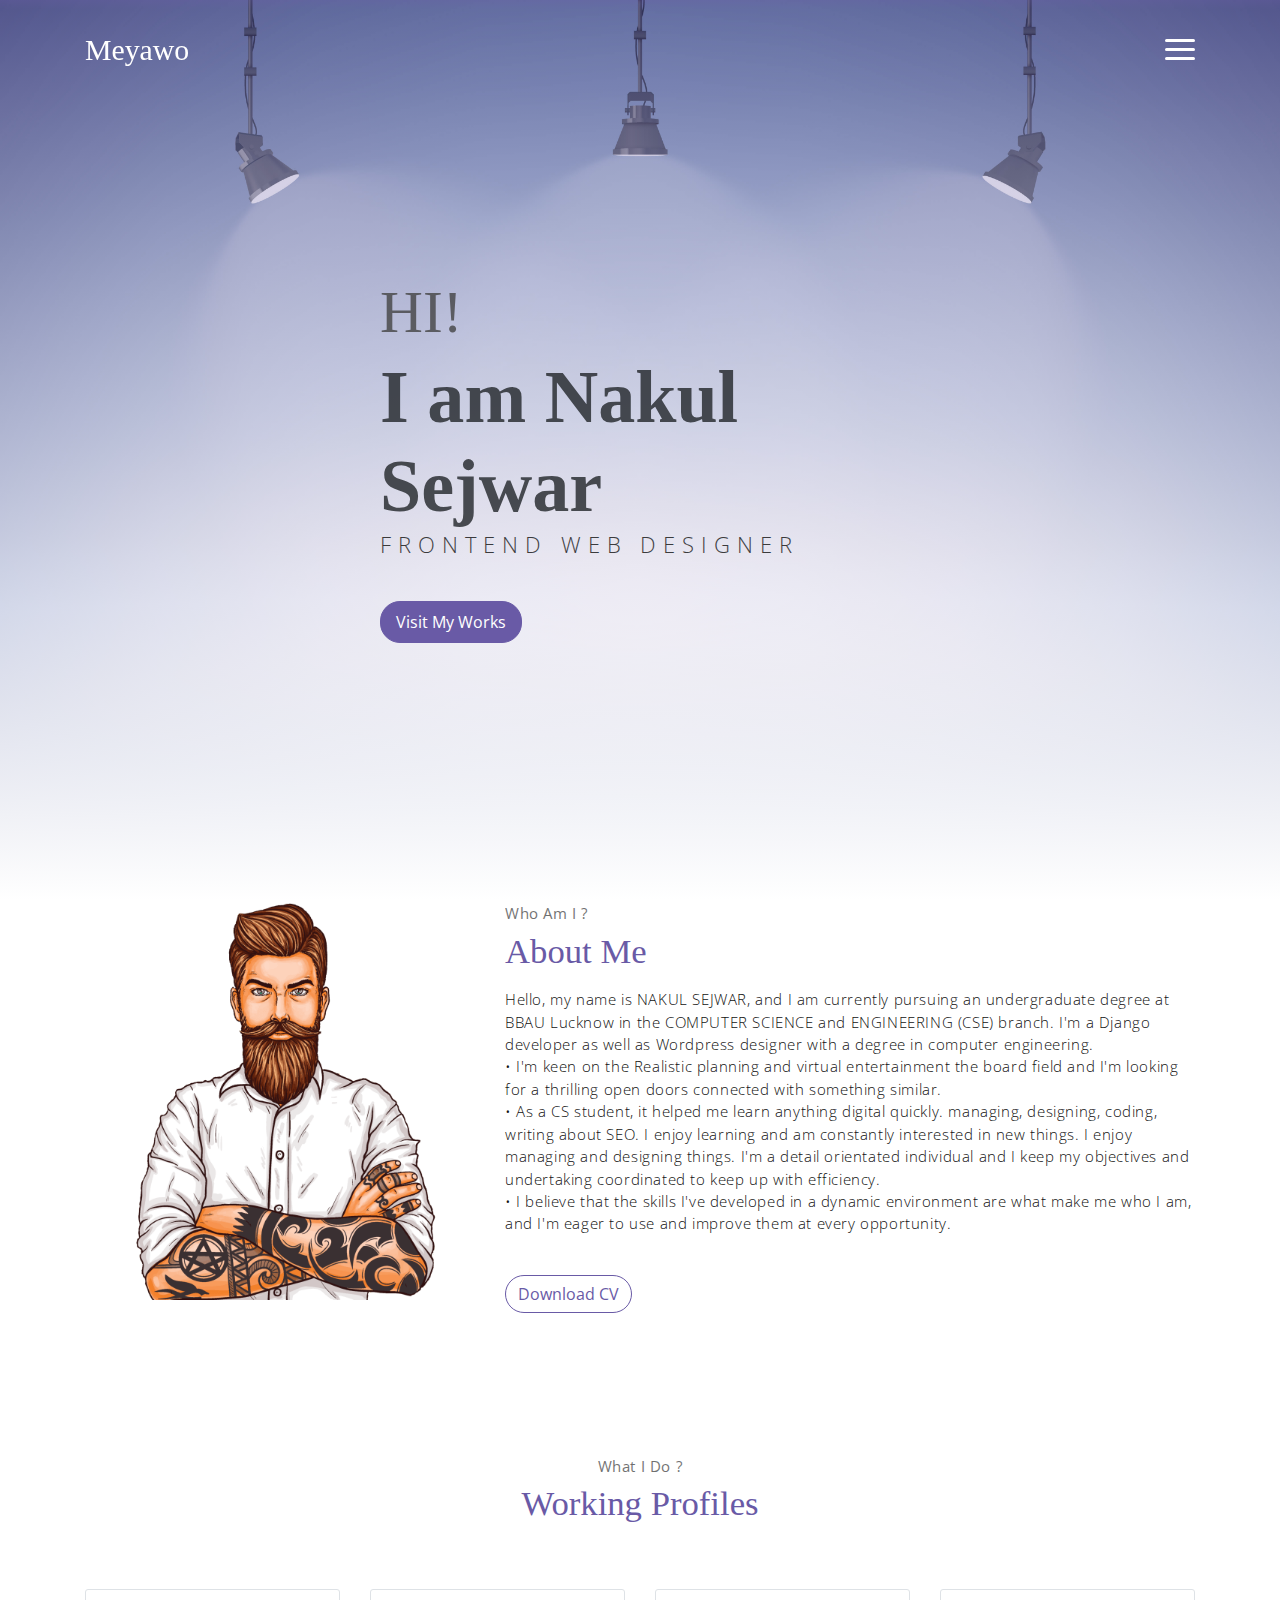
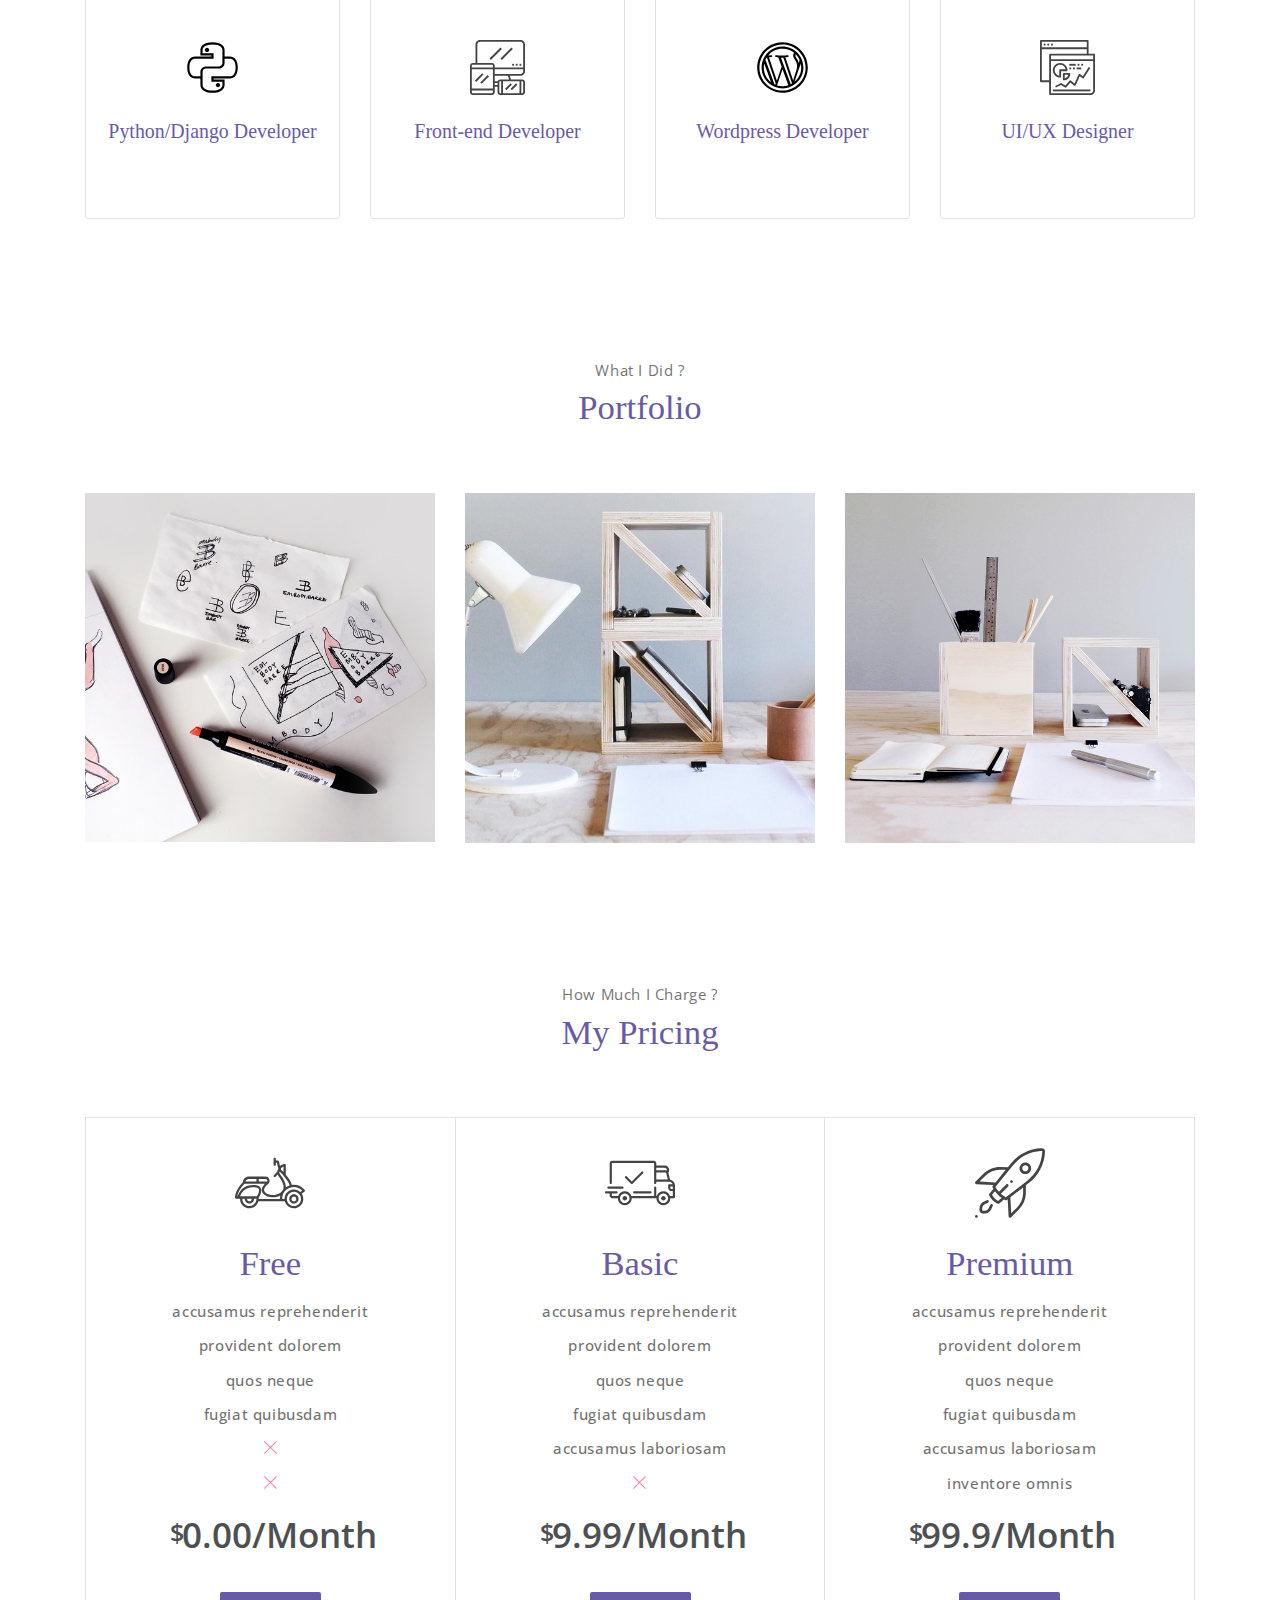
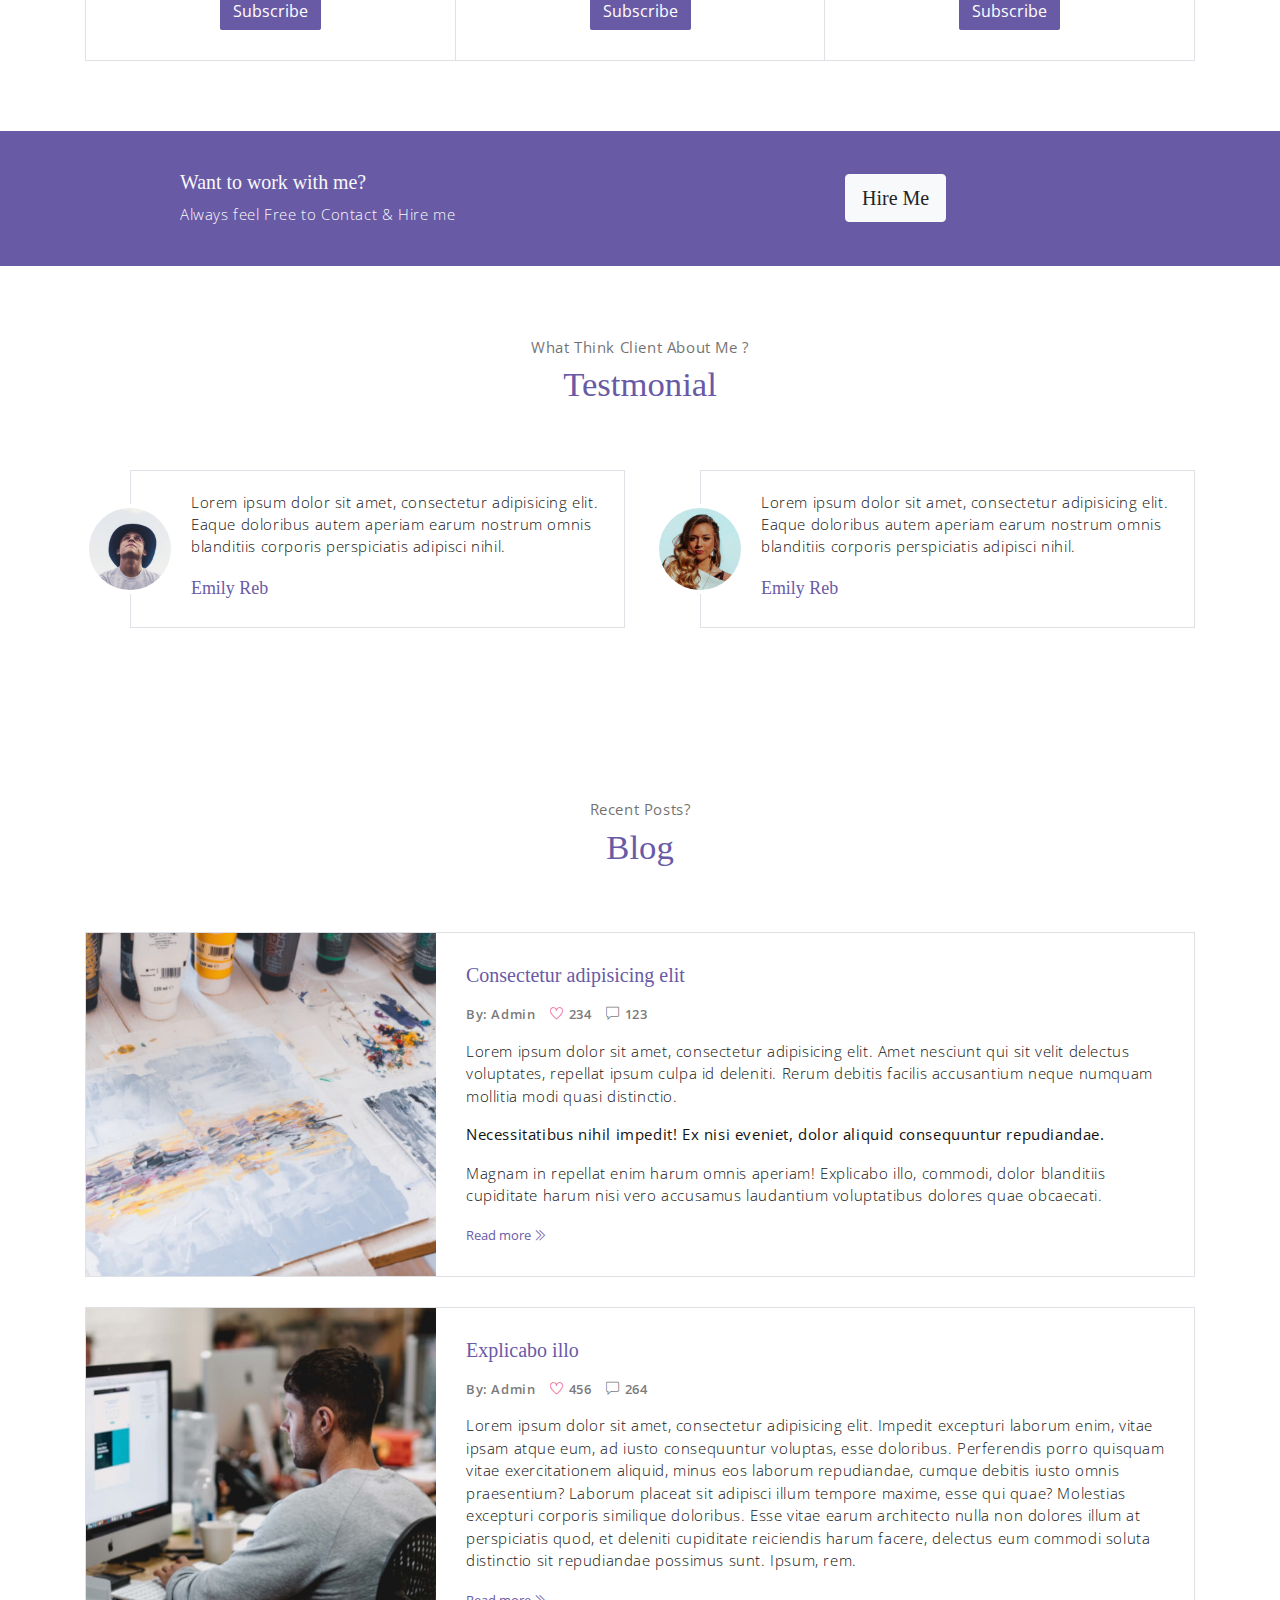
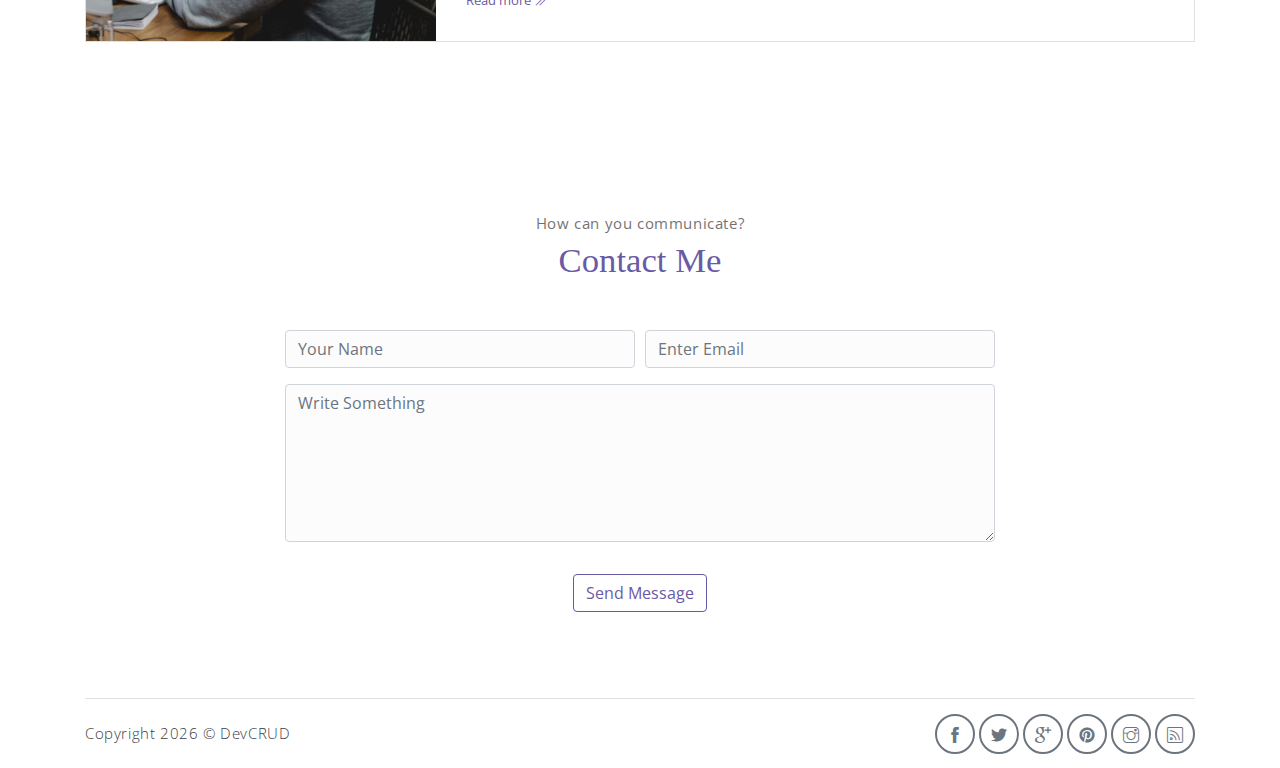
==== index.html @ 1aabc528 "Add files via upload" ====
<!DOCTYPE html>
<html lang="en">
<head>
	<meta charset="utf-8">
    <meta name="viewport" content="width=device-width, initial-scale=1, shrink-to-fit=no">
    <meta name="description" content="Start your development with Meyawo landing page.">
    <meta name="author" content="Devcrud">
    <title>Nakul' port</title>
    <!-- font icons -->
    <link rel="stylesheet" href="assets/vendors/themify-icons/css/themify-icons.css">
    <!-- Bootstrap + Meyawo main styles -->
	<link rel="stylesheet" href="assets/css/meyawo.css">
</head>
<body data-spy="scroll" data-target=".navbar" data-offset="40" id="home">

    <!-- Page Navbar -->
    <nav class="custom-navbar" data-spy="affix" data-offset-top="20">
        <div class="container">
            <a class="logo" href="#">Meyawo</a>         
            <ul class="nav">
                <li class="item">
                    <a class="link" href="#home">Home</a>
                </li>
                <li class="item">
                    <a class="link" href="#about">About</a>
                </li>
                <li class="item">
                    <a class="link" href="#portfolio">Portfolio</a>
                </li>
                <li class="item">
                    <a class="link" href="#testmonial">Testmonial</a>
                </li>
                <li class="item">
                    <a class="link" href="#blog">Blog</a>
                </li>
                <li class="item">
                    <a class="link" href="#contact">Contact</a>
                </li>
                
            </ul>
            <a href="javascript:void(0)" id="nav-toggle" class="hamburger hamburger--elastic">
                <div class="hamburger-box">
                  <div class="hamburger-inner"></div>
                </div>
            </a>
        </div>          
    </nav><!-- End of Page Navbar -->

    <!-- page header -->
    <header id="home" class="header">
        <div class="overlay"></div>
        <div class="header-content container">
            <h1 class="header-title">
                <span class="up">HI!</span>
                <span class="down">I am Nakul Sejwar</span>
            </h1>
            <p class="header-subtitle">FRONTEND WEB DESIGNER</p>            

            <button class="btn btn-primary"><a class="link" style="color: #ffffff;" href="#portfolio">Visit My Works</a></button>
        </div>              
    </header><!-- end of page header -->

    <!-- about section -->
    <section class="section pt-0" id="about">
        <!-- container -->
        <div class="container text-center">
            <!-- about wrapper -->
            <div class="about">
                <div class="about-img-holder">
                    <img src="assets/imgs/man.png" class="about-img" alt="Nakul' portfolio website">
                </div>
                <div class="about-caption">
                    <p class="section-subtitle">Who Am I ?</p>
                    <h2 class="section-title mb-3">About Me</h2>
                    <p>
                        Hello, my name is NAKUL SEJWAR, and I am currently pursuing an undergraduate degree at BBAU Lucknow in the COMPUTER SCIENCE and ENGINEERING (CSE) branch. I'm a Django developer as well as Wordpress designer with a degree in computer engineering.<br>
• I'm keen on the Realistic planning and virtual entertainment the board field and I'm looking for a thrilling open doors connected with something similar.<br>
• As a CS student, it helped me learn anything digital quickly. managing, designing, coding, writing about SEO. I enjoy learning and am constantly interested in new things. I enjoy managing and designing things. I'm a detail orientated individual and I keep my objectives and undertaking coordinated to keep up with efficiency.<br>
• I believe that the skills I've developed in a dynamic environment are what make me who I am, and I'm eager to use and improve them at every opportunity.</p>
                    <button class="btn-rounded btn btn-outline-primary mt-4">Download CV</button>
                </div>              
            </div><!-- end of about wrapper -->
        </div><!-- end of container -->
    </section> <!-- end of about section -->

    <!-- service section -->
    <section class="section" id="service">
        <div class="container text-center">
            <p class="section-subtitle">What I Do ?</p>
            <h6 class="section-title mb-6">Working Profiles</h6>
            <!-- row -->
            <div class="row">
                <div class="col-md-6 col-lg-3">
                    <div class="service-card">
                        <div class="body">
                            <img src="assets/imgs/icons8-python.svg" alt="Nakul' portfolio website" class="icon">
                            <h6 class="title">Python/Django Developer</h6>
                            
                        </div>
                    </div>
                </div>
                <div class="col-md-6 col-lg-3">
                    <div class="service-card">
                        <div class="body">
                            <img src="assets/imgs/responsive.svg" alt="Nakul' portfolio website" class="icon">
                            <h6 class="title">Front-end Developer</h6>
                            
                        </div>
                    </div>
                </div>
                <div class="col-md-6 col-lg-3">
                    <div class="service-card">
                        <div class="body">
                            <img src="assets/imgs/icons8-wordpress.svg" alt="Nakul' portfolio website" class="icon">
                            <h6 class="title">Wordpress Developer</h6>
                            
                        </div>
                    </div>
                </div>
                <div class="col-md-6 col-lg-3">
                    <div class="service-card">
                        <div class="body">
                            <img src="assets/imgs/analytics.svg" alt="Nakul' portfolio website" class="icon">
                            <h6 class="title">UI/UX Designer</h6>
                            
                        </div>
                    </div>
                </div>
            </div><!-- end of row -->
        </div>
    </section><!-- end of service section -->

    <!-- portfolio section -->
    <section class="section" id="portfolio">
        <div class="container text-center">
            <p class="section-subtitle">What I Did ?</p>
            <h6 class="section-title mb-6">Portfolio</h6>
            <!-- row -->
            <div class="row">
                <div class="col-md-4">
                    <a href="python-projects.html" class="portfolio-card">
                        <img src="assets/imgs/folio-1.jpg" class="portfolio-card-img" alt="Nakul' portfolio website">    
                        <span class="portfolio-card-overlay">
                            <span class="portfolio-card-caption">
                                <h4>Python Projects</h5>
                                <p class="font-weight-normal">Click to view</p>
                            </span>                         
                        </span>                     
                    </a>
                </div>
                <div class="col-md-4">
                    <a href="#" class="portfolio-card">
                        <img class="portfolio-card-img" src="assets/imgs/folio-2.jpg" class="img-responsive rounded" alt="Nakul' portfolio website">
                        <span class="portfolio-card-overlay">
                            <span class="portfolio-card-caption">
                                <h4>Wordpress Websites</h5>
                                <p class="font-weight-normal">Click to View</p>
                            </span>                         
                        </span>                         
                    </a>
                </div>
                <div class="col-md-4">
                    <a href="#" class="portfolio-card">
                        <img class="portfolio-card-img" src="assets/imgs/folio-3.jpg" class="img-responsive rounded" alt="Nakul' portfolio website">    
                        <span class="portfolio-card-overlay">
                            <span class="portfolio-card-caption">
                                <h4>UI/UX Designs</h5>
                                <p class="font-weight-normal">Click to view</p>
                            </span>                         
                        </span>                     
                    </a>
                </div>
            </div><!-- end of row -->
        </div><!-- end of container -->
    </section> <!-- end of portfolio section -->

    <!-- pricing section -->
    <section class="section" id="pricing">
        <div class="container text-center">
            <p class="section-subtitle">How Much I Charge ?</p>
            <h6 class="section-title mb-6">My Pricing</h6>
            <!-- row -->
            <div class="pricing-wrapper">
                <div class="pricing-card">
                    <div class="pricing-card-header">
                        <img class="pricing-card-icon" src="assets/imgs/scooter.svg" alt="Nakul' portfolio website">
                    </div>
                    <div class="pricing-card-body">
                        <h6 class="pricing-card-title">Free</h6>
                        <div class="pricing-card-list">
                            <p>accusamus reprehenderit</p>
                            <p>provident dolorem </p>
                            <p>quos neque</p>
                            <p>fugiat quibusdam</p>
                            <p><i class="ti-close"></i></p>
                            <p><i class="ti-close"></i></p>
                        </div>
                    </div>
                    <div class="pricing-card-footer">
                        <span>$</span>
                        <span>0.00/Month</span>
                    </div>
                    <a href="#" class="btn btn-primary mt-3 pricing-card-btn">Subscribe</a>
                </div>
                <div class="pricing-card">
                    <div class="pricing-card-header">
                        <img class="pricing-card-icon" src="assets/imgs/shipped.svg" alt="Nakul' portfolio website">
                    </div>
                    <div class="pricing-card-body">
                        <h6 class="pricing-card-title">Basic</h6>
                        <div class="pricing-card-list">
                            <p>accusamus reprehenderit</p>
                            <p>provident dolorem </p>
                            <p>quos neque</p>
                            <p>fugiat quibusdam</p>
                            <p>accusamus laboriosam</p>
                            <p><i class="ti-close"></i></p>
                        </div>
                    </div>
                    <div class="pricing-card-footer">
                        <span>$</span>
                        <span>9.99/Month</span>
                    </div>
                    <a href="#" class="btn btn-primary mt-3 pricing-card-btn">Subscribe</a>
                </div>
                <div class="pricing-card">
                    <div class="pricing-card-header">
                        <img class="pricing-card-icon" src="assets/imgs/startup.svg" alt="Nakul' portfolio website">
                    </div>
                    <div class="pricing-card-body">
                        <h6 class="pricing-card-title">Premium</h6>
                        <div class="pricing-card-list">
                            <p>accusamus reprehenderit</p>
                            <p>provident dolorem </p>
                            <p>quos neque</p>
                            <p>fugiat quibusdam</p>
                            <p>accusamus laboriosam</p>
                            <p>inventore omnis</p>
                        </div>
                    </div>
                    <div class="pricing-card-footer">
                        <span>$</span>
                        <span>99.9/Month</span>
                    </div>
                    <a href="#" class="btn btn-primary mt-3 pricing-card-btn">Subscribe</a>
                </div>

            </div><!-- end of pricing wrapper -->
        </div> <!-- end of container -->
    </section><!-- end of pricing section -->

    <!-- section -->
    <section class="section-sm bg-primary">
        <!-- container -->
        <div class="container text-center text-sm-left">
            <!-- row -->
            <div class="row align-items-center">
                <div class="col-sm offset-md-1 mb-4 mb-md-0">
                    <h6 class="title text-light">Want to work with me?</h6>
                    <p class="m-0 text-light">Always feel Free to Contact & Hire me</p>
                </div>
                <div class="col-sm offset-sm-2 offset-md-3">
                    <button class="btn btn-lg my-font btn-light rounded">Hire Me</button>
                </div>
            </div> <!-- end of row -->
        </div> <!-- end of container -->
    </section> <!-- end of section -->

    <!-- testimonial section -->
    <section class="section" id="testmonial">
        <div class="container text-center">
            <p class="section-subtitle">What Think Client About Me ?</p>
            <h6 class="section-title mb-6">Testmonial</h6>

            <!-- row -->
            <div class="row">
                <div class="col-md-6">
                    <div class="testimonial-card">
                        <div class="testimonial-card-img-holder">
                            <img src="assets/imgs/avatar2.jpg" class="testimonial-card-img" alt="Nakul' portfolio website">                           
                        </div>
                        <div class="testimonial-card-body">
                            <p class="testimonial-card-subtitle">Lorem ipsum dolor sit amet, consectetur adipisicing elit. Eaque doloribus autem aperiam earum nostrum omnis blanditiis corporis perspiciatis adipisci nihil.</p>
                            <h6 class="testimonial-card-title">Emily Reb</h6>
                        </div>
                    </div>
                </div>
                <div class="col-md-6">
                    <div class="testimonial-card">
                        <div class="testimonial-card-img-holder">
                            <img src="assets/imgs/avatar3.jpg" class="testimonial-card-img" alt="Nakul' portfolio website">                        
                        </div>
                        <div class="testimonial-card-body">
                            <p class="testimonial-card-subtitle">Lorem ipsum dolor sit amet, consectetur adipisicing elit. Eaque doloribus autem aperiam earum nostrum omnis blanditiis corporis perspiciatis adipisci nihil.</p>
                            <h6 class="testimonial-card-title">Emily Reb</h6>
                        </div>
                    </div>
                </div>
            </div>
        </div> <!-- end of container -->
    </section> <!-- end of testimonial section -->
    
    <!-- blog section -->
    <section class="section" id="blog">
        <!-- container -->
        <div class="container text-center">
            <p class="section-subtitle">Recent Posts?</p>
            <h6 class="section-title mb-6">Blog</h6>
            <!-- blog-wrapper -->
            <div class="blog-card">
                <div class="blog-card-header">
                    <img src="assets/imgs/img-1.jpg" class="blog-card-img" alt="Nakul' portfolio website">
                </div>
                <div class="blog-card-body">
                    <h5 class="blog-card-title">Consectetur adipisicing elit</h6>

                    <p class="blog-card-caption">
                        <a href="#">By: Admin</a>
                        <a href="#"><i class="ti-heart text-danger"></i> 234</a>
                        <a href="#"><i class="ti-comment"></i> 123</a>
                    </p>
                    <p>Lorem ipsum dolor sit amet, consectetur adipisicing elit. Amet nesciunt qui sit velit delectus voluptates, repellat ipsum culpa id deleniti. Rerum debitis facilis accusantium neque numquam mollitia modi quasi distinctio.</p>

                    <p><b>Necessitatibus nihil impedit! Ex nisi eveniet, dolor aliquid consequuntur repudiandae.</b></p>
                    <p>Magnam in repellat enim harum omnis aperiam! Explicabo illo, commodi, dolor blanditiis cupiditate harum nisi vero accusamus laudantium voluptatibus dolores quae obcaecati.</p>

                    <a href="#" class="blog-card-link">Read more <i class="ti-angle-double-right"></i></a>
                </div>
            </div><!-- end of blog wrapper -->

            <!-- blog-wrapper -->
            <div class="blog-card">
                <div class="blog-card-header">
                    <img src="assets/imgs/img-2.jpg" class="blog-card-img" alt="Nakul' portfolio website">
                </div>
                <div class="blog-card-body">
                    <h5 class="blog-card-title">Explicabo illo</h6>

                    <p class="blog-card-caption">
                        <a href="#">By: Admin</a>
                        <a href="#"><i class="ti-heart text-danger"></i> 456</a>
                        <a href="#"><i class="ti-comment"></i> 264</a>
                    </p>
                    
                    <p>Lorem ipsum dolor sit amet, consectetur adipisicing elit. Impedit excepturi laborum enim, vitae ipsam atque eum, ad iusto consequuntur voluptas, esse doloribus. Perferendis porro quisquam vitae exercitationem aliquid, minus eos laborum repudiandae, cumque debitis iusto omnis praesentium? Laborum placeat sit adipisci illum tempore maxime, esse qui quae? Molestias excepturi corporis similique doloribus. Esse vitae earum architecto nulla non dolores illum at perspiciatis quod, et deleniti cupiditate reiciendis harum facere, delectus eum commodi soluta distinctio sit repudiandae possimus sunt. Ipsum, rem.</p>

                    <a href="#" class="blog-card-link">Read more <i class="ti-angle-double-right"></i></a>
                </div>
            </div><!-- end of blog wrapper -->

        </div><!-- end of container -->
    </section><!-- end of blog section -->

    <!-- contact section -->
    <section class="section" id="contact">
        <div class="container text-center">
            <p class="section-subtitle">How can you communicate?</p>
            <h6 class="section-title mb-5">Contact Me</h6>
            <!-- contact form -->
            <form action="" class="contact-form col-md-10 col-lg-8 m-auto">
                <div class="form-row">
                    <div class="form-group col-sm-6">
                        <input type="text" size="50" class="form-control" placeholder="Your Name" required>                 
                    </div>
                    <div class="form-group col-sm-6">
                        <input type="email" class="form-control" placeholder="Enter Email"requried>                 
                    </div>
                    <div class="form-group col-sm-12">
                        <textarea name="comment" id="comment" rows="6"   class="form-control" placeholder="Write Something"></textarea>
                    </div>
                    <div class="form-group col-sm-12 mt-3">
                        <input type="submit" value="Send Message" class="btn btn-outline-primary rounded">                  
                    </div>
                </div>  
            </form><!-- end of contact form -->
        </div><!-- end of container -->
    </section><!-- end of contact section -->

    <!-- footer -->
    <div class="container">
        <footer class="footer">       
            <p class="mb-0">Copyright <script>document.write(new Date().getFullYear())</script> &copy; <a href="http://www.devcrud.com">DevCRUD</a></p>
            <div class="social-links text-right m-auto ml-sm-auto">
                <a href="javascript:void(0)" class="link"><i class="ti-facebook"></i></a>
                <a href="javascript:void(0)" class="link"><i class="ti-twitter-alt"></i></a>
                <a href="javascript:void(0)" class="link"><i class="ti-google"></i></a>
                <a href="javascript:void(0)" class="link"><i class="ti-pinterest-alt"></i></a>
                <a href="javascript:void(0)" class="link"><i class="ti-instagram"></i></a>
                <a href="javascript:void(0)" class="link"><i class="ti-rss"></i></a>
            </div>
        </footer>
    </div> <!-- end of page footer -->
	
	<!-- core  -->
    <script src="assets/vendors/jquery/jquery-3.4.1.js"></script>
    <script src="assets/vendors/bootstrap/bootstrap.bundle.js"></script>

    <!-- bootstrap 3 affix -->
	<script src="assets/vendors/bootstrap/bootstrap.affix.js"></script>

    <!-- Meyawo js -->
    <script src="assets/js/meyawo.js"></script>

</body>
</html>
---- assets/vendors/themify-icons/css/themify-icons.css ----
@font-face {
	font-family: 'themify';
	src:url("../fonts/themify.eot?-fvbane");
	src:url("../fonts/themify.eot?#iefix-fvbane") format("embedded-opentype"),
		url("../fonts/themify.woff?-fvbane") format("woff"),
		url("../fonts/themify.ttf?-fvbane") format("truetype"),
		url("../fonts/themify.svg?-fvbane#themify") format("svg");
	font-weight: normal;
	font-style: normal;
}

[class^="ti-"], [class*=" ti-"] {
	font-family: 'themify';
	speak: none;
	font-style: normal;
	font-weight: normal;
	font-variant: normal;
	text-transform: none;
	line-height: 1;

	/* Better Font Rendering =========== */
	-webkit-font-smoothing: antialiased;
	-moz-osx-font-smoothing: grayscale;
}

.ti-wand:before {
	content: "\e600";
}
.ti-volume:before {
	content: "\e601";
}
.ti-user:before {
	content: "\e602";
}
.ti-unlock:before {
	content: "\e603";
}
.ti-unlink:before {
	content: "\e604";
}
.ti-trash:before {
	content: "\e605";
}
.ti-thought:before {
	content: "\e606";
}
.ti-target:before {
	content: "\e607";
}
.ti-tag:before {
	content: "\e608";
}
.ti-tablet:before {
	content: "\e609";
}
.ti-star:before {
	content: "\e60a";
}
.ti-spray:before {
	content: "\e60b";
}
.ti-signal:before {
	content: "\e60c";
}
.ti-shopping-cart:before {
	content: "\e60d";
}
.ti-shopping-cart-full:before {
	content: "\e60e";
}
.ti-settings:before {
	content: "\e60f";
}
.ti-search:before {
	content: "\e610";
}
.ti-zoom-in:before {
	content: "\e611";
}
.ti-zoom-out:before {
	content: "\e612";
}
.ti-cut:before {
	content: "\e613";
}
.ti-ruler:before {
	content: "\e614";
}
.ti-ruler-pencil:before {
	content: "\e615";
}
.ti-ruler-alt:before {
	content: "\e616";
}
.ti-bookmark:before {
	content: "\e617";
}
.ti-bookmark-alt:before {
	content: "\e618";
}
.ti-reload:before {
	content: "\e619";
}
.ti-plus:before {
	content: "\e61a";
}
.ti-pin:before {
	content: "\e61b";
}
.ti-pencil:before {
	content: "\e61c";
}
.ti-pencil-alt:before {
	content: "\e61d";
}
.ti-paint-roller:before {
	content: "\e61e";
}
.ti-paint-bucket:before {
	content: "\e61f";
}
.ti-na:before {
	content: "\e620";
}
.ti-mobile:before {
	content: "\e621";
}
.ti-minus:before {
	content: "\e622";
}
.ti-medall:before {
	content: "\e623";
}
.ti-medall-alt:before {
	content: "\e624";
}
.ti-marker:before {
	content: "\e625";
}
.ti-marker-alt:before {
	content: "\e626";
}
.ti-arrow-up:before {
	content: "\e627";
}
.ti-arrow-right:before {
	content: "\e628";
}
.ti-arrow-left:before {
	content: "\e629";
}
.ti-arrow-down:before {
	content: "\e62a";
}
.ti-lock:before {
	content: "\e62b";
}
.ti-location-arrow:before {
	content: "\e62c";
}
.ti-link:before {
	content: "\e62d";
}
.ti-layout:before {
	content: "\e62e";
}
.ti-layers:before {
	content: "\e62f";
}
.ti-layers-alt:before {
	content: "\e630";
}
.ti-key:before {
	content: "\e631";
}
.ti-import:before {
	content: "\e632";
}
.ti-image:before {
	content: "\e633";
}
.ti-heart:before {
	content: "\e634";
}
.ti-heart-broken:before {
	content: "\e635";
}
.ti-hand-stop:before {
	content: "\e636";
}
.ti-hand-open:before {
	content: "\e637";
}
.ti-hand-drag:before {
	content: "\e638";
}
.ti-folder:before {
	content: "\e639";
}
.ti-flag:before {
	content: "\e63a";
}
.ti-flag-alt:before {
	content: "\e63b";
}
.ti-flag-alt-2:before {
	content: "\e63c";
}
.ti-eye:before {
	content: "\e63d";
}
.ti-export:before {
	content: "\e63e";
}
.ti-exchange-vertical:before {
	content: "\e63f";
}
.ti-desktop:before {
	content: "\e640";
}
.ti-cup:before {
	content: "\e641";
}
.ti-crown:before {
	content: "\e642";
}
.ti-comments:before {
	content: "\e643";
}
.ti-comment:before {
	content: "\e644";
}
.ti-comment-alt:before {
	content: "\e645";
}
.ti-close:before {
	content: "\e646";
}
.ti-clip:before {
	content: "\e647";
}
.ti-angle-up:before {
	content: "\e648";
}
.ti-angle-right:before {
	content: "\e649";
}
.ti-angle-left:before {
	content: "\e64a";
}
.ti-angle-down:before {
	content: "\e64b";
}
.ti-check:before {
	content: "\e64c";
}
.ti-check-box:before {
	content: "\e64d";
}
.ti-camera:before {
	content: "\e64e";
}
.ti-announcement:before {
	content: "\e64f";
}
.ti-brush:before {
	content: "\e650";
}
.ti-briefcase:before {
	content: "\e651";
}
.ti-bolt:before {
	content: "\e652";
}
.ti-bolt-alt:before {
	content: "\e653";
}
.ti-blackboard:before {
	content: "\e654";
}
.ti-bag:before {
	content: "\e655";
}
.ti-move:before {
	content: "\e656";
}
.ti-arrows-vertical:before {
	content: "\e657";
}
.ti-arrows-horizontal:before {
	content: "\e658";
}
.ti-fullscreen:before {
	content: "\e659";
}
.ti-arrow-top-right:before {
	content: "\e65a";
}
.ti-arrow-top-left:before {
	content: "\e65b";
}
.ti-arrow-circle-up:before {
	content: "\e65c";
}
.ti-arrow-circle-right:before {
	content: "\e65d";
}
.ti-arrow-circle-left:before {
	content: "\e65e";
}
.ti-arrow-circle-down:before {
	content: "\e65f";
}
.ti-angle-double-up:before {
	content: "\e660";
}
.ti-angle-double-right:before {
	content: "\e661";
}
.ti-angle-double-left:before {
	content: "\e662";
}
.ti-angle-double-down:before {
	content: "\e663";
}
.ti-zip:before {
	content: "\e664";
}
.ti-world:before {
	content: "\e665";
}
.ti-wheelchair:before {
	content: "\e666";
}
.ti-view-list:before {
	content: "\e667";
}
.ti-view-list-alt:before {
	content: "\e668";
}
.ti-view-grid:before {
	content: "\e669";
}
.ti-uppercase:before {
	content: "\e66a";
}
.ti-upload:before {
	content: "\e66b";
}
.ti-underline:before {
	content: "\e66c";
}
.ti-truck:before {
	content: "\e66d";
}
.ti-timer:before {
	content: "\e66e";
}
.ti-ticket:before {
	content: "\e66f";
}
.ti-thumb-up:before {
	content: "\e670";
}
.ti-thumb-down:before {
	content: "\e671";
}
.ti-text:before {
	content: "\e672";
}
.ti-stats-up:before {
	content: "\e673";
}
.ti-stats-down:before {
	content: "\e674";
}
.ti-split-v:before {
	content: "\e675";
}
.ti-split-h:before {
	content: "\e676";
}
.ti-smallcap:before {
	content: "\e677";
}
.ti-shine:before {
	content: "\e678";
}
.ti-shift-right:before {
	content: "\e679";
}
.ti-shift-left:before {
	content: "\e67a";
}
.ti-shield:before {
	content: "\e67b";
}
.ti-notepad:before {
	content: "\e67c";
}
.ti-server:before {
	content: "\e67d";
}
.ti-quote-right:before {
	content: "\e67e";
}
.ti-quote-left:before {
	content: "\e67f";
}
.ti-pulse:before {
	content: "\e680";
}
.ti-printer:before {
	content: "\e681";
}
.ti-power-off:before {
	content: "\e682";
}
.ti-plug:before {
	content: "\e683";
}
.ti-pie-chart:before {
	content: "\e684";
}
.ti-paragraph:before {
	content: "\e685";
}
.ti-panel:before {
	content: "\e686";
}
.ti-package:before {
	content: "\e687";
}
.ti-music:before {
	content: "\e688";
}
.ti-music-alt:before {
	content: "\e689";
}
.ti-mouse:before {
	content: "\e68a";
}
.ti-mouse-alt:before {
	content: "\e68b";
}
.ti-money:before {
	content: "\e68c";
}
.ti-microphone:before {
	content: "\e68d";
}
.ti-menu:before {
	content: "\e68e";
}
.ti-menu-alt:before {
	content: "\e68f";
}
.ti-map:before {
	content: "\e690";
}
.ti-map-alt:before {
	content: "\e691";
}
.ti-loop:before {
	content: "\e692";
}
.ti-location-pin:before {
	content: "\e693";
}
.ti-list:before {
	content: "\e694";
}
.ti-light-bulb:before {
	content: "\e695";
}
.ti-Italic:before {
	content: "\e696";
}
.ti-info:before {
	content: "\e697";
}
.ti-infinite:before {
	content: "\e698";
}
.ti-id-badge:before {
	content: "\e699";
}
.ti-hummer:before {
	content: "\e69a";
}
.ti-home:before {
	content: "\e69b";
}
.ti-help:before {
	content: "\e69c";
}
.ti-headphone:before {
	content: "\e69d";
}
.ti-harddrives:before {
	content: "\e69e";
}
.ti-harddrive:before {
	content: "\e69f";
}
.ti-gift:before {
	content: "\e6a0";
}
.ti-game:before {
	content: "\e6a1";
}
.ti-filter:before {
	content: "\e6a2";
}
.ti-files:before {
	content: "\e6a3";
}
.ti-file:before {
	content: "\e6a4";
}
.ti-eraser:before {
	content: "\e6a5";
}
.ti-envelope:before {
	content: "\e6a6";
}
.ti-download:before {
	content: "\e6a7";
}
.ti-direction:before {
	content: "\e6a8";
}
.ti-direction-alt:before {
	content: "\e6a9";
}
.ti-dashboard:before {
	content: "\e6aa";
}
.ti-control-stop:before {
	content: "\e6ab";
}
.ti-control-shuffle:before {
	content: "\e6ac";
}
.ti-control-play:before {
	content: "\e6ad";
}
.ti-control-pause:before {
	content: "\e6ae";
}
.ti-control-forward:before {
	content: "\e6af";
}
.ti-control-backward:before {
	content: "\e6b0";
}
.ti-cloud:before {
	content: "\e6b1";
}
.ti-cloud-up:before {
	content: "\e6b2";
}
.ti-cloud-down:before {
	content: "\e6b3";
}
.ti-clipboard:before {
	content: "\e6b4";
}
.ti-car:before {
	content: "\e6b5";
}
.ti-calendar:before {
	content: "\e6b6";
}
.ti-book:before {
	content: "\e6b7";
}
.ti-bell:before {
	content: "\e6b8";
}
.ti-basketball:before {
	content: "\e6b9";
}
.ti-bar-chart:before {
	content: "\e6ba";
}
.ti-bar-chart-alt:before {
	content: "\e6bb";
}
.ti-back-right:before {
	content: "\e6bc";
}
.ti-back-left:before {
	content: "\e6bd";
}
.ti-arrows-corner:before {
	content: "\e6be";
}
.ti-archive:before {
	content: "\e6bf";
}
.ti-anchor:before {
	content: "\e6c0";
}
.ti-align-right:before {
	content: "\e6c1";
}
.ti-align-left:before {
	content: "\e6c2";
}
.ti-align-justify:before {
	content: "\e6c3";
}
.ti-align-center:before {
	content: "\e6c4";
}
.ti-alert:before {
	content: "\e6c5";
}
.ti-alarm-clock:before {
	content: "\e6c6";
}
.ti-agenda:before {
	content: "\e6c7";
}
.ti-write:before {
	content: "\e6c8";
}
.ti-window:before {
	content: "\e6c9";
}
.ti-widgetized:before {
	content: "\e6ca";
}
.ti-widget:before {
	content: "\e6cb";
}
.ti-widget-alt:before {
	content: "\e6cc";
}
.ti-wallet:before {
	content: "\e6cd";
}
.ti-video-clapper:before {
	content: "\e6ce";
}
.ti-video-camera:before {
	content: "\e6cf";
}
.ti-vector:before {
	content: "\e6d0";
}
.ti-themify-logo:before {
	content: "\e6d1";
}
.ti-themify-favicon:before {
	content: "\e6d2";
}
.ti-themify-favicon-alt:before {
	content: "\e6d3";
}
.ti-support:before {
	content: "\e6d4";
}
.ti-stamp:before {
	content: "\e6d5";
}
.ti-split-v-alt:before {
	content: "\e6d6";
}
.ti-slice:before {
	content: "\e6d7";
}
.ti-shortcode:before {
	content: "\e6d8";
}
.ti-shift-right-alt:before {
	content: "\e6d9";
}
.ti-shift-left-alt:before {
	content: "\e6da";
}
.ti-ruler-alt-2:before {
	content: "\e6db";
}
.ti-receipt:before {
	content: "\e6dc";
}
.ti-pin2:before {
	content: "\e6dd";
}
.ti-pin-alt:before {
	content: "\e6de";
}
.ti-pencil-alt2:before {
	content: "\e6df";
}
.ti-palette:before {
	content: "\e6e0";
}
.ti-more:before {
	content: "\e6e1";
}
.ti-more-alt:before {
	content: "\e6e2";
}
.ti-microphone-alt:before {
	content: "\e6e3";
}
.ti-magnet:before {
	content: "\e6e4";
}
.ti-line-double:before {
	content: "\e6e5";
}
.ti-line-dotted:before {
	content: "\e6e6";
}
.ti-line-dashed:before {
	content: "\e6e7";
}
.ti-layout-width-full:before {
	content: "\e6e8";
}
.ti-layout-width-default:before {
	content: "\e6e9";
}
.ti-layout-width-default-alt:before {
	content: "\e6ea";
}
.ti-layout-tab:before {
	content: "\e6eb";
}
.ti-layout-tab-window:before {
	content: "\e6ec";
}
.ti-layout-tab-v:before {
	content: "\e6ed";
}
.ti-layout-tab-min:before {
	content: "\e6ee";
}
.ti-layout-slider:before {
	content: "\e6ef";
}
.ti-layout-slider-alt:before {
	content: "\e6f0";
}
.ti-layout-sidebar-right:before {
	content: "\e6f1";
}
.ti-layout-sidebar-none:before {
	content: "\e6f2";
}
.ti-layout-sidebar-left:before {
	content: "\e6f3";
}
.ti-layout-placeholder:before {
	content: "\e6f4";
}
.ti-layout-menu:before {
	content: "\e6f5";
}
.ti-layout-menu-v:before {
	content: "\e6f6";
}
.ti-layout-menu-separated:before {
	content: "\e6f7";
}
.ti-layout-menu-full:before {
	content: "\e6f8";
}
.ti-layout-media-right-alt:before {
	content: "\e6f9";
}
.ti-layout-media-right:before {
	content: "\e6fa";
}
.ti-layout-media-overlay:before {
	content: "\e6fb";
}
.ti-layout-media-overlay-alt:before {
	content: "\e6fc";
}
.ti-layout-media-overlay-alt-2:before {
	content: "\e6fd";
}
.ti-layout-media-left-alt:before {
	content: "\e6fe";
}
.ti-layout-media-left:before {
	content: "\e6ff";
}
.ti-layout-media-center-alt:before {
	content: "\e700";
}
.ti-layout-media-center:before {
	content: "\e701";
}
.ti-layout-list-thumb:before {
	content: "\e702";
}
.ti-layout-list-thumb-alt:before {
	content: "\e703";
}
.ti-layout-list-post:before {
	content: "\e704";
}
.ti-layout-list-large-image:before {
	content: "\e705";
}
.ti-layout-line-solid:before {
	content: "\e706";
}
.ti-layout-grid4:before {
	content: "\e707";
}
.ti-layout-grid3:before {
	content: "\e708";
}
.ti-layout-grid2:before {
	content: "\e709";
}
.ti-layout-grid2-thumb:before {
	content: "\e70a";
}
.ti-layout-cta-right:before {
	content: "\e70b";
}
.ti-layout-cta-left:before {
	content: "\e70c";
}
.ti-layout-cta-center:before {
	content: "\e70d";
}
.ti-layout-cta-btn-right:before {
	content: "\e70e";
}
.ti-layout-cta-btn-left:before {
	content: "\e70f";
}
.ti-layout-column4:before {
	content: "\e710";
}
.ti-layout-column3:before {
	content: "\e711";
}
.ti-layout-column2:before {
	content: "\e712";
}
.ti-layout-accordion-separated:before {
	content: "\e713";
}
.ti-layout-accordion-merged:before {
	content: "\e714";
}
.ti-layout-accordion-list:before {
	content: "\e715";
}
.ti-ink-pen:before {
	content: "\e716";
}
.ti-info-alt:before {
	content: "\e717";
}
.ti-help-alt:before {
	content: "\e718";
}
.ti-headphone-alt:before {
	content: "\e719";
}
.ti-hand-point-up:before {
	content: "\e71a";
}
.ti-hand-point-right:before {
	content: "\e71b";
}
.ti-hand-point-left:before {
	content: "\e71c";
}
.ti-hand-point-down:before {
	content: "\e71d";
}
.ti-gallery:before {
	content: "\e71e";
}
.ti-face-smile:before {
	content: "\e71f";
}
.ti-face-sad:before {
	content: "\e720";
}
.ti-credit-card:before {
	content: "\e721";
}
.ti-control-skip-forward:before {
	content: "\e722";
}
.ti-control-skip-backward:before {
	content: "\e723";
}
.ti-control-record:before {
	content: "\e724";
}
.ti-control-eject:before {
	content: "\e725";
}
.ti-comments-smiley:before {
	content: "\e726";
}
.ti-brush-alt:before {
	content: "\e727";
}
.ti-youtube:before {
	content: "\e728";
}
.ti-vimeo:before {
	content: "\e729";
}
.ti-twitter:before {
	content: "\e72a";
}
.ti-time:before {
	content: "\e72b";
}
.ti-tumblr:before {
	content: "\e72c";
}
.ti-skype:before {
	content: "\e72d";
}
.ti-share:before {
	content: "\e72e";
}
.ti-share-alt:before {
	content: "\e72f";
}
.ti-rocket:before {
	content: "\e730";
}
.ti-pinterest:before {
	content: "\e731";
}
.ti-new-window:before {
	content: "\e732";
}
.ti-microsoft:before {
	content: "\e733";
}
.ti-list-ol:before {
	content: "\e734";
}
.ti-linkedin:before {
	content: "\e735";
}
.ti-layout-sidebar-2:before {
	content: "\e736";
}
.ti-layout-grid4-alt:before {
	content: "\e737";
}
.ti-layout-grid3-alt:before {
	content: "\e738";
}
.ti-layout-grid2-alt:before {
	content: "\e739";
}
.ti-layout-column4-alt:before {
	content: "\e73a";
}
.ti-layout-column3-alt:before {
	content: "\e73b";
}
.ti-layout-column2-alt:before {
	content: "\e73c";
}
.ti-instagram:before {
	content: "\e73d";
}
.ti-google:before {
	content: "\e73e";
}
.ti-github:before {
	content: "\e73f";
}
.ti-flickr:before {
	content: "\e740";
}
.ti-facebook:before {
	content: "\e741";
}
.ti-dropbox:before {
	content: "\e742";
}
.ti-dribbble:before {
	content: "\e743";
}
.ti-apple:before {
	content: "\e744";
}
.ti-android:before {
	content: "\e745";
}
.ti-save:before {
	content: "\e746";
}
.ti-save-alt:before {
	content: "\e747";
}
.ti-yahoo:before {
	content: "\e748";
}
.ti-wordpress:before {
	content: "\e749";
}
.ti-vimeo-alt:before {
	content: "\e74a";
}
.ti-twitter-alt:before {
	content: "\e74b";
}
.ti-tumblr-alt:before {
	content: "\e74c";
}
.ti-trello:before {
	content: "\e74d";
}
.ti-stack-overflow:before {
	content: "\e74e";
}
.ti-soundcloud:before {
	content: "\e74f";
}
.ti-sharethis:before {
	content: "\e750";
}
.ti-sharethis-alt:before {
	content: "\e751";
}
.ti-reddit:before {
	content: "\e752";
}
.ti-pinterest-alt:before {
	content: "\e753";
}
.ti-microsoft-alt:before {
	content: "\e754";
}
.ti-linux:before {
	content: "\e755";
}
.ti-jsfiddle:before {
	content: "\e756";
}
.ti-joomla:before {
	content: "\e757";
}
.ti-html5:before {
	content: "\e758";
}
.ti-flickr-alt:before {
	content: "\e759";
}
.ti-email:before {
	content: "\e75a";
}
.ti-drupal:before {
	content: "\e75b";
}
.ti-dropbox-alt:before {
	content: "\e75c";
}
.ti-css3:before {
	content: "\e75d";
}
.ti-rss:before {
	content: "\e75e";
}
.ti-rss-alt:before {
	content: "\e75f";
}
---- assets/css/meyawo.css ----
@charset "UTF-8";
/*!
=========================================================
* Meyawo Landing page
=========================================================

* Copyright: 2019 DevCRUD (https://devcrud.com)
* Licensed: (https://devcrud.com/licenses)
* Coded by www.devcrud.com

=========================================================

* The above copyright notice and this permission notice shall be included in all copies or substantial portions of the Software.
*/
@import url("https://fonts.googleapis.com/css?family=Baloo+Paaji|Open+Sans:300,300i,400,400i,600,600i,700,700i");
:root {
  --blue: #1e549f;
  --indigo: #695aa6;
  --purple: #6f42c1;
  --pink: #e83e8c;
  --red: #ec185d;
  --orange: #ff6d02;
  --yellow: #ffc107;
  --green: #1bb74f;
  --teal: #20c997;
  --cyan: #17a2b8;
  --white: #fff;
  --gray: #6c757d;
  --gray-dark: #393e46;
  --primary: #695aa6;
  --secondary: #393e46;
  --success: #1bb74f;
  --info: #17a2b8;
  --warning: #ff6d02;
  --danger: #ec185d;
  --light: #f8f9fa;
  --dark: #212529;
  --breakpoint-xs: 0;
  --breakpoint-sm: 576px;
  --breakpoint-md: 768px;
  --breakpoint-lg: 992px;
  --breakpoint-xl: 1200px;
  --font-family-sans-serif: "Open Sans", sans-serif;
  --font-family-monospace: SFMono-Regular, Menlo, Monaco, Consolas, "Liberation Mono", "Courier New", monospace;
}

*,
*::before,
*::after {
  box-sizing: border-box;
}

html {
  font-family: sans-serif;
  line-height: 1.15;
  -webkit-text-size-adjust: 100%;
  -webkit-tap-highlight-color: rgba(0, 0, 0, 0);
}

article, aside, figcaption, figure, footer, header, hgroup, main, nav, section {
  display: block;
}

body {
  margin: 0;
  font-family: "Open Sans", sans-serif;
  font-size: 1rem;
  font-weight: 400;
  line-height: 1.5;
  color: #212529;
  text-align: left;
  background-color: #fff;
}

[tabindex="-1"]:focus {
  outline: 0 !important;
}

hr {
  box-sizing: content-box;
  height: 0;
  overflow: visible;
}

h1, h2, h3, h4, h5, h6 {
  margin-top: 0;
  margin-bottom: 0.5rem;
}

p {
  margin-top: 0;
  margin-bottom: 1rem;
}

abbr[title],
abbr[data-original-title] {
  text-decoration: underline;
  -webkit-text-decoration: underline dotted;
          text-decoration: underline dotted;
  cursor: help;
  border-bottom: 0;
  -webkit-text-decoration-skip-ink: none;
          text-decoration-skip-ink: none;
}

address {
  margin-bottom: 1rem;
  font-style: normal;
  line-height: inherit;
}

ol,
ul,
dl {
  margin-top: 0;
  margin-bottom: 1rem;
}

ol ol,
ul ul,
ol ul,
ul ol {
  margin-bottom: 0;
}

dt {
  font-weight: 700;
}

dd {
  margin-bottom: .5rem;
  margin-left: 0;
}

blockquote {
  margin: 0 0 1rem;
}

b,
strong {
  font-weight: bolder;
}

small {
  font-size: 80%;
}

sub,
sup {
  position: relative;
  font-size: 75%;
  line-height: 0;
  vertical-align: baseline;
}

sub {
  bottom: -.25em;
}

sup {
  top: -.5em;
}

a {
  color: #695aa6;
  text-decoration: none;
  background-color: transparent;
}

a:hover {
  color: #493f75;
  text-decoration: none;
}

a:not([href]):not([tabindex]) {
  color: inherit;
  text-decoration: none;
}

a:not([href]):not([tabindex]):hover, a:not([href]):not([tabindex]):focus {
  color: inherit;
  text-decoration: none;
}

a:not([href]):not([tabindex]):focus {
  outline: 0;
}

pre,
code,
kbd,
samp {
  font-family: SFMono-Regular, Menlo, Monaco, Consolas, "Liberation Mono", "Courier New", monospace;
  font-size: 1em;
}

pre {
  margin-top: 0;
  margin-bottom: 1rem;
  overflow: auto;
}

figure {
  margin: 0 0 1rem;
}

img {
  vertical-align: middle;
  border-style: none;
}

svg {
  overflow: hidden;
  vertical-align: middle;
}

table {
  border-collapse: collapse;
}

caption {
  padding-top: 0.75rem;
  padding-bottom: 0.75rem;
  color: #6c757d;
  text-align: left;
  caption-side: bottom;
}

th {
  text-align: inherit;
}

label {
  display: inline-block;
  margin-bottom: 0.5rem;
}

button {
  border-radius: 0;
}

button:focus {
  outline: 1px dotted;
  outline: 5px auto -webkit-focus-ring-color;
}

input,
button,
select,
optgroup,
textarea {
  margin: 0;
  font-family: inherit;
  font-size: inherit;
  line-height: inherit;
}

button,
input {
  overflow: visible;
}

button,
select {
  text-transform: none;
}

select {
  word-wrap: normal;
}

button,
[type="button"],
[type="reset"],
[type="submit"] {
  -webkit-appearance: button;
}

button:not(:disabled),
[type="button"]:not(:disabled),
[type="reset"]:not(:disabled),
[type="submit"]:not(:disabled) {
  cursor: pointer;
}

button::-moz-focus-inner,
[type="button"]::-moz-focus-inner,
[type="reset"]::-moz-focus-inner,
[type="submit"]::-moz-focus-inner {
  padding: 0;
  border-style: none;
}

input[type="radio"],
input[type="checkbox"] {
  box-sizing: border-box;
  padding: 0;
}

input[type="date"],
input[type="time"],
input[type="datetime-local"],
input[type="month"] {
  -webkit-appearance: listbox;
}

textarea {
  overflow: auto;
  resize: vertical;
}

fieldset {
  min-width: 0;
  padding: 0;
  margin: 0;
  border: 0;
}

legend {
  display: block;
  width: 100%;
  max-width: 100%;
  padding: 0;
  margin-bottom: .5rem;
  font-size: 1.5rem;
  line-height: inherit;
  color: inherit;
  white-space: normal;
}

progress {
  vertical-align: baseline;
}

[type="number"]::-webkit-inner-spin-button,
[type="number"]::-webkit-outer-spin-button {
  height: auto;
}

[type="search"] {
  outline-offset: -2px;
  -webkit-appearance: none;
}

[type="search"]::-webkit-search-decoration {
  -webkit-appearance: none;
}

::-webkit-file-upload-button {
  font: inherit;
  -webkit-appearance: button;
}

output {
  display: inline-block;
}

summary {
  display: list-item;
  cursor: pointer;
}

template {
  display: none;
}

[hidden] {
  display: none !important;
}

h1, h2, h3, h4, h5, h6,
.h1, .h2, .h3, .h4, .h5, .h6 {
  margin-bottom: 0.5rem;
  font-weight: 500;
  line-height: 1.2;
}

h1, .h1 {
  font-size: 2.5rem;
}

h2, .h2 {
  font-size: 2rem;
}

h3, .h3 {
  font-size: 1.75rem;
}

h4, .h4 {
  font-size: 1.5rem;
}

h5, .h5 {
  font-size: 1.25rem;
}

h6, .h6 {
  font-size: 1rem;
}

.lead {
  font-size: 1.25rem;
  font-weight: 300;
}

.display-1 {
  font-size: 6rem;
  font-weight: 300;
  line-height: 1.2;
}

.display-2 {
  font-size: 5.5rem;
  font-weight: 300;
  line-height: 1.2;
}

.display-3 {
  font-size: 4.5rem;
  font-weight: 300;
  line-height: 1.2;
}

.display-4 {
  font-size: 3.5rem;
  font-weight: 300;
  line-height: 1.2;
}

hr {
  margin-top: 1rem;
  margin-bottom: 1rem;
  border: 0;
  border-top: 1px solid rgba(0, 0, 0, 0.1);
}

small,
.small {
  font-size: 80%;
  font-weight: 400;
}

mark,
.mark {
  padding: 0.2em;
  background-color: #fcf8e3;
}

.list-unstyled {
  padding-left: 0;
  list-style: none;
}

.list-inline {
  padding-left: 0;
  list-style: none;
}

.list-inline-item {
  display: inline-block;
}

.list-inline-item:not(:last-child) {
  margin-right: 0.5rem;
}

.initialism {
  font-size: 90%;
  text-transform: uppercase;
}

.blockquote {
  margin-bottom: 1rem;
  font-size: 1.25rem;
}

.blockquote-footer {
  display: block;
  font-size: 80%;
  color: #6c757d;
}

.blockquote-footer::before {
  content: "\2014\00A0";
}

.img-fluid {
  max-width: 100%;
  height: auto;
}

.img-thumbnail {
  padding: 0.25rem;
  background-color: #fff;
  border: 1px solid #dee2e6;
  border-radius: 0.25rem;
  max-width: 100%;
  height: auto;
}

.figure {
  display: inline-block;
}

.figure-img {
  margin-bottom: 0.5rem;
  line-height: 1;
}

.figure-caption {
  font-size: 90%;
  color: #6c757d;
}

code {
  font-size: 87.5%;
  color: #e83e8c;
  word-break: break-word;
}

a > code {
  color: inherit;
}

kbd {
  padding: 0.2rem 0.4rem;
  font-size: 87.5%;
  color: #fff;
  background-color: #212529;
  border-radius: 0.2rem;
}

kbd kbd {
  padding: 0;
  font-size: 100%;
  font-weight: 700;
}

pre {
  display: block;
  font-size: 87.5%;
  color: #212529;
}

pre code {
  font-size: inherit;
  color: inherit;
  word-break: normal;
}

.pre-scrollable {
  max-height: 340px;
  overflow-y: scroll;
}

.container {
  width: 100%;
  padding-right: 15px;
  padding-left: 15px;
  margin-right: auto;
  margin-left: auto;
}

@media (min-width: 576px) {
  .container {
    max-width: 540px;
  }
}

@media (min-width: 768px) {
  .container {
    max-width: 720px;
  }
}

@media (min-width: 992px) {
  .container {
    max-width: 960px;
  }
}

@media (min-width: 1200px) {
  .container {
    max-width: 1140px;
  }
}

.container-fluid {
  width: 100%;
  padding-right: 15px;
  padding-left: 15px;
  margin-right: auto;
  margin-left: auto;
}

.row {
  display: -webkit-box;
  display: -webkit-flex;
  display: -ms-flexbox;
  display: flex;
  -webkit-flex-wrap: wrap;
      -ms-flex-wrap: wrap;
          flex-wrap: wrap;
  margin-right: -15px;
  margin-left: -15px;
}

.no-gutters {
  margin-right: 0;
  margin-left: 0;
}

.no-gutters > .col,
.no-gutters > [class*="col-"] {
  padding-right: 0;
  padding-left: 0;
}

.col-1, .col-2, .col-3, .col-4, .col-5, .col-6, .col-7, .col-8, .col-9, .col-10, .col-11, .col-12, .col,
.col-auto, .col-sm-1, .col-sm-2, .col-sm-3, .col-sm-4, .col-sm-5, .col-sm-6, .col-sm-7, .col-sm-8, .col-sm-9, .col-sm-10, .col-sm-11, .col-sm-12, .col-sm,
.col-sm-auto, .col-md-1, .col-md-2, .col-md-3, .col-md-4, .col-md-5, .col-md-6, .col-md-7, .col-md-8, .col-md-9, .col-md-10, .col-md-11, .col-md-12, .col-md,
.col-md-auto, .col-lg-1, .col-lg-2, .col-lg-3, .col-lg-4, .col-lg-5, .col-lg-6, .col-lg-7, .col-lg-8, .col-lg-9, .col-lg-10, .col-lg-11, .col-lg-12, .col-lg,
.col-lg-auto, .col-xl-1, .col-xl-2, .col-xl-3, .col-xl-4, .col-xl-5, .col-xl-6, .col-xl-7, .col-xl-8, .col-xl-9, .col-xl-10, .col-xl-11, .col-xl-12, .col-xl,
.col-xl-auto {
  position: relative;
  width: 100%;
  padding-right: 15px;
  padding-left: 15px;
}

.col {
  -webkit-flex-basis: 0;
      -ms-flex-preferred-size: 0;
          flex-basis: 0;
  -webkit-box-flex: 1;
  -webkit-flex-grow: 1;
      -ms-flex-positive: 1;
          flex-grow: 1;
  max-width: 100%;
}

.col-auto {
  -webkit-box-flex: 0;
  -webkit-flex: 0 0 auto;
      -ms-flex: 0 0 auto;
          flex: 0 0 auto;
  width: auto;
  max-width: 100%;
}

.col-1 {
  -webkit-box-flex: 0;
  -webkit-flex: 0 0 8.33333%;
      -ms-flex: 0 0 8.33333%;
          flex: 0 0 8.33333%;
  max-width: 8.33333%;
}

.col-2 {
  -webkit-box-flex: 0;
  -webkit-flex: 0 0 16.66667%;
      -ms-flex: 0 0 16.66667%;
          flex: 0 0 16.66667%;
  max-width: 16.66667%;
}

.col-3 {
  -webkit-box-flex: 0;
  -webkit-flex: 0 0 25%;
      -ms-flex: 0 0 25%;
          flex: 0 0 25%;
  max-width: 25%;
}

.col-4 {
  -webkit-box-flex: 0;
  -webkit-flex: 0 0 33.33333%;
      -ms-flex: 0 0 33.33333%;
          flex: 0 0 33.33333%;
  max-width: 33.33333%;
}

.col-5 {
  -webkit-box-flex: 0;
  -webkit-flex: 0 0 41.66667%;
      -ms-flex: 0 0 41.66667%;
          flex: 0 0 41.66667%;
  max-width: 41.66667%;
}

.col-6 {
  -webkit-box-flex: 0;
  -webkit-flex: 0 0 50%;
      -ms-flex: 0 0 50%;
          flex: 0 0 50%;
  max-width: 50%;
}

.col-7 {
  -webkit-box-flex: 0;
  -webkit-flex: 0 0 58.33333%;
      -ms-flex: 0 0 58.33333%;
          flex: 0 0 58.33333%;
  max-width: 58.33333%;
}

.col-8 {
  -webkit-box-flex: 0;
  -webkit-flex: 0 0 66.66667%;
      -ms-flex: 0 0 66.66667%;
          flex: 0 0 66.66667%;
  max-width: 66.66667%;
}

.col-9 {
  -webkit-box-flex: 0;
  -webkit-flex: 0 0 75%;
      -ms-flex: 0 0 75%;
          flex: 0 0 75%;
  max-width: 75%;
}

.col-10 {
  -webkit-box-flex: 0;
  -webkit-flex: 0 0 83.33333%;
      -ms-flex: 0 0 83.33333%;
          flex: 0 0 83.33333%;
  max-width: 83.33333%;
}

.col-11 {
  -webkit-box-flex: 0;
  -webkit-flex: 0 0 91.66667%;
      -ms-flex: 0 0 91.66667%;
          flex: 0 0 91.66667%;
  max-width: 91.66667%;
}

.col-12 {
  -webkit-box-flex: 0;
  -webkit-flex: 0 0 100%;
      -ms-flex: 0 0 100%;
          flex: 0 0 100%;
  max-width: 100%;
}

.order-first {
  -webkit-box-ordinal-group: 0;
  -webkit-order: -1;
      -ms-flex-order: -1;
          order: -1;
}

.order-last {
  -webkit-box-ordinal-group: 14;
  -webkit-order: 13;
      -ms-flex-order: 13;
          order: 13;
}

.order-0 {
  -webkit-box-ordinal-group: 1;
  -webkit-order: 0;
      -ms-flex-order: 0;
          order: 0;
}

.order-1 {
  -webkit-box-ordinal-group: 2;
  -webkit-order: 1;
      -ms-flex-order: 1;
          order: 1;
}

.order-2 {
  -webkit-box-ordinal-group: 3;
  -webkit-order: 2;
      -ms-flex-order: 2;
          order: 2;
}

.order-3 {
  -webkit-box-ordinal-group: 4;
  -webkit-order: 3;
      -ms-flex-order: 3;
          order: 3;
}

.order-4 {
  -webkit-box-ordinal-group: 5;
  -webkit-order: 4;
      -ms-flex-order: 4;
          order: 4;
}

.order-5 {
  -webkit-box-ordinal-group: 6;
  -webkit-order: 5;
      -ms-flex-order: 5;
          order: 5;
}

.order-6 {
  -webkit-box-ordinal-group: 7;
  -webkit-order: 6;
      -ms-flex-order: 6;
          order: 6;
}

.order-7 {
  -webkit-box-ordinal-group: 8;
  -webkit-order: 7;
      -ms-flex-order: 7;
          order: 7;
}

.order-8 {
  -webkit-box-ordinal-group: 9;
  -webkit-order: 8;
      -ms-flex-order: 8;
          order: 8;
}

.order-9 {
  -webkit-box-ordinal-group: 10;
  -webkit-order: 9;
      -ms-flex-order: 9;
          order: 9;
}

.order-10 {
  -webkit-box-ordinal-group: 11;
  -webkit-order: 10;
      -ms-flex-order: 10;
          order: 10;
}

.order-11 {
  -webkit-box-ordinal-group: 12;
  -webkit-order: 11;
      -ms-flex-order: 11;
          order: 11;
}

.order-12 {
  -webkit-box-ordinal-group: 13;
  -webkit-order: 12;
      -ms-flex-order: 12;
          order: 12;
}

.offset-1 {
  margin-left: 8.33333%;
}

.offset-2 {
  margin-left: 16.66667%;
}

.offset-3 {
  margin-left: 25%;
}

.offset-4 {
  margin-left: 33.33333%;
}

.offset-5 {
  margin-left: 41.66667%;
}

.offset-6 {
  margin-left: 50%;
}

.offset-7 {
  margin-left: 58.33333%;
}

.offset-8 {
  margin-left: 66.66667%;
}

.offset-9 {
  margin-left: 75%;
}

.offset-10 {
  margin-left: 83.33333%;
}

.offset-11 {
  margin-left: 91.66667%;
}

@media (min-width: 576px) {
  .col-sm {
    -webkit-flex-basis: 0;
        -ms-flex-preferred-size: 0;
            flex-basis: 0;
    -webkit-box-flex: 1;
    -webkit-flex-grow: 1;
        -ms-flex-positive: 1;
            flex-grow: 1;
    max-width: 100%;
  }
  .col-sm-auto {
    -webkit-box-flex: 0;
    -webkit-flex: 0 0 auto;
        -ms-flex: 0 0 auto;
            flex: 0 0 auto;
    width: auto;
    max-width: 100%;
  }
  .col-sm-1 {
    -webkit-box-flex: 0;
    -webkit-flex: 0 0 8.33333%;
        -ms-flex: 0 0 8.33333%;
            flex: 0 0 8.33333%;
    max-width: 8.33333%;
  }
  .col-sm-2 {
    -webkit-box-flex: 0;
    -webkit-flex: 0 0 16.66667%;
        -ms-flex: 0 0 16.66667%;
            flex: 0 0 16.66667%;
    max-width: 16.66667%;
  }
  .col-sm-3 {
    -webkit-box-flex: 0;
    -webkit-flex: 0 0 25%;
        -ms-flex: 0 0 25%;
            flex: 0 0 25%;
    max-width: 25%;
  }
  .col-sm-4 {
    -webkit-box-flex: 0;
    -webkit-flex: 0 0 33.33333%;
        -ms-flex: 0 0 33.33333%;
            flex: 0 0 33.33333%;
    max-width: 33.33333%;
  }
  .col-sm-5 {
    -webkit-box-flex: 0;
    -webkit-flex: 0 0 41.66667%;
        -ms-flex: 0 0 41.66667%;
            flex: 0 0 41.66667%;
    max-width: 41.66667%;
  }
  .col-sm-6 {
    -webkit-box-flex: 0;
    -webkit-flex: 0 0 50%;
        -ms-flex: 0 0 50%;
            flex: 0 0 50%;
    max-width: 50%;
  }
  .col-sm-7 {
    -webkit-box-flex: 0;
    -webkit-flex: 0 0 58.33333%;
        -ms-flex: 0 0 58.33333%;
            flex: 0 0 58.33333%;
    max-width: 58.33333%;
  }
  .col-sm-8 {
    -webkit-box-flex: 0;
    -webkit-flex: 0 0 66.66667%;
        -ms-flex: 0 0 66.66667%;
            flex: 0 0 66.66667%;
    max-width: 66.66667%;
  }
  .col-sm-9 {
    -webkit-box-flex: 0;
    -webkit-flex: 0 0 75%;
        -ms-flex: 0 0 75%;
            flex: 0 0 75%;
    max-width: 75%;
  }
  .col-sm-10 {
    -webkit-box-flex: 0;
    -webkit-flex: 0 0 83.33333%;
        -ms-flex: 0 0 83.33333%;
            flex: 0 0 83.33333%;
    max-width: 83.33333%;
  }
  .col-sm-11 {
    -webkit-box-flex: 0;
    -webkit-flex: 0 0 91.66667%;
        -ms-flex: 0 0 91.66667%;
            flex: 0 0 91.66667%;
    max-width: 91.66667%;
  }
  .col-sm-12 {
    -webkit-box-flex: 0;
    -webkit-flex: 0 0 100%;
        -ms-flex: 0 0 100%;
            flex: 0 0 100%;
    max-width: 100%;
  }
  .order-sm-first {
    -webkit-box-ordinal-group: 0;
    -webkit-order: -1;
        -ms-flex-order: -1;
            order: -1;
  }
  .order-sm-last {
    -webkit-box-ordinal-group: 14;
    -webkit-order: 13;
        -ms-flex-order: 13;
            order: 13;
  }
  .order-sm-0 {
    -webkit-box-ordinal-group: 1;
    -webkit-order: 0;
        -ms-flex-order: 0;
            order: 0;
  }
  .order-sm-1 {
    -webkit-box-ordinal-group: 2;
    -webkit-order: 1;
        -ms-flex-order: 1;
            order: 1;
  }
  .order-sm-2 {
    -webkit-box-ordinal-group: 3;
    -webkit-order: 2;
        -ms-flex-order: 2;
            order: 2;
  }
  .order-sm-3 {
    -webkit-box-ordinal-group: 4;
    -webkit-order: 3;
        -ms-flex-order: 3;
            order: 3;
  }
  .order-sm-4 {
    -webkit-box-ordinal-group: 5;
    -webkit-order: 4;
        -ms-flex-order: 4;
            order: 4;
  }
  .order-sm-5 {
    -webkit-box-ordinal-group: 6;
    -webkit-order: 5;
        -ms-flex-order: 5;
            order: 5;
  }
  .order-sm-6 {
    -webkit-box-ordinal-group: 7;
    -webkit-order: 6;
        -ms-flex-order: 6;
            order: 6;
  }
  .order-sm-7 {
    -webkit-box-ordinal-group: 8;
    -webkit-order: 7;
        -ms-flex-order: 7;
            order: 7;
  }
  .order-sm-8 {
    -webkit-box-ordinal-group: 9;
    -webkit-order: 8;
        -ms-flex-order: 8;
            order: 8;
  }
  .order-sm-9 {
    -webkit-box-ordinal-group: 10;
    -webkit-order: 9;
        -ms-flex-order: 9;
            order: 9;
  }
  .order-sm-10 {
    -webkit-box-ordinal-group: 11;
    -webkit-order: 10;
        -ms-flex-order: 10;
            order: 10;
  }
  .order-sm-11 {
    -webkit-box-ordinal-group: 12;
    -webkit-order: 11;
        -ms-flex-order: 11;
            order: 11;
  }
  .order-sm-12 {
    -webkit-box-ordinal-group: 13;
    -webkit-order: 12;
        -ms-flex-order: 12;
            order: 12;
  }
  .offset-sm-0 {
    margin-left: 0;
  }
  .offset-sm-1 {
    margin-left: 8.33333%;
  }
  .offset-sm-2 {
    margin-left: 16.66667%;
  }
  .offset-sm-3 {
    margin-left: 25%;
  }
  .offset-sm-4 {
    margin-left: 33.33333%;
  }
  .offset-sm-5 {
    margin-left: 41.66667%;
  }
  .offset-sm-6 {
    margin-left: 50%;
  }
  .offset-sm-7 {
    margin-left: 58.33333%;
  }
  .offset-sm-8 {
    margin-left: 66.66667%;
  }
  .offset-sm-9 {
    margin-left: 75%;
  }
  .offset-sm-10 {
    margin-left: 83.33333%;
  }
  .offset-sm-11 {
    margin-left: 91.66667%;
  }
}

@media (min-width: 768px) {
  .col-md {
    -webkit-flex-basis: 0;
        -ms-flex-preferred-size: 0;
            flex-basis: 0;
    -webkit-box-flex: 1;
    -webkit-flex-grow: 1;
        -ms-flex-positive: 1;
            flex-grow: 1;
    max-width: 100%;
  }
  .col-md-auto {
    -webkit-box-flex: 0;
    -webkit-flex: 0 0 auto;
        -ms-flex: 0 0 auto;
            flex: 0 0 auto;
    width: auto;
    max-width: 100%;
  }
  .col-md-1 {
    -webkit-box-flex: 0;
    -webkit-flex: 0 0 8.33333%;
        -ms-flex: 0 0 8.33333%;
            flex: 0 0 8.33333%;
    max-width: 8.33333%;
  }
  .col-md-2 {
    -webkit-box-flex: 0;
    -webkit-flex: 0 0 16.66667%;
        -ms-flex: 0 0 16.66667%;
            flex: 0 0 16.66667%;
    max-width: 16.66667%;
  }
  .col-md-3 {
    -webkit-box-flex: 0;
    -webkit-flex: 0 0 25%;
        -ms-flex: 0 0 25%;
            flex: 0 0 25%;
    max-width: 25%;
  }
  .col-md-4 {
    -webkit-box-flex: 0;
    -webkit-flex: 0 0 33.33333%;
        -ms-flex: 0 0 33.33333%;
            flex: 0 0 33.33333%;
    max-width: 33.33333%;
  }
  .col-md-5 {
    -webkit-box-flex: 0;
    -webkit-flex: 0 0 41.66667%;
        -ms-flex: 0 0 41.66667%;
            flex: 0 0 41.66667%;
    max-width: 41.66667%;
  }
  .col-md-6 {
    -webkit-box-flex: 0;
    -webkit-flex: 0 0 50%;
        -ms-flex: 0 0 50%;
            flex: 0 0 50%;
    max-width: 50%;
  }
  .col-md-7 {
    -webkit-box-flex: 0;
    -webkit-flex: 0 0 58.33333%;
        -ms-flex: 0 0 58.33333%;
            flex: 0 0 58.33333%;
    max-width: 58.33333%;
  }
  .col-md-8 {
    -webkit-box-flex: 0;
    -webkit-flex: 0 0 66.66667%;
        -ms-flex: 0 0 66.66667%;
            flex: 0 0 66.66667%;
    max-width: 66.66667%;
  }
  .col-md-9 {
    -webkit-box-flex: 0;
    -webkit-flex: 0 0 75%;
        -ms-flex: 0 0 75%;
            flex: 0 0 75%;
    max-width: 75%;
  }
  .col-md-10 {
    -webkit-box-flex: 0;
    -webkit-flex: 0 0 83.33333%;
        -ms-flex: 0 0 83.33333%;
            flex: 0 0 83.33333%;
    max-width: 83.33333%;
  }
  .col-md-11 {
    -webkit-box-flex: 0;
    -webkit-flex: 0 0 91.66667%;
        -ms-flex: 0 0 91.66667%;
            flex: 0 0 91.66667%;
    max-width: 91.66667%;
  }
  .col-md-12 {
    -webkit-box-flex: 0;
    -webkit-flex: 0 0 100%;
        -ms-flex: 0 0 100%;
            flex: 0 0 100%;
    max-width: 100%;
  }
  .order-md-first {
    -webkit-box-ordinal-group: 0;
    -webkit-order: -1;
        -ms-flex-order: -1;
            order: -1;
  }
  .order-md-last {
    -webkit-box-ordinal-group: 14;
    -webkit-order: 13;
        -ms-flex-order: 13;
            order: 13;
  }
  .order-md-0 {
    -webkit-box-ordinal-group: 1;
    -webkit-order: 0;
        -ms-flex-order: 0;
            order: 0;
  }
  .order-md-1 {
    -webkit-box-ordinal-group: 2;
    -webkit-order: 1;
        -ms-flex-order: 1;
            order: 1;
  }
  .order-md-2 {
    -webkit-box-ordinal-group: 3;
    -webkit-order: 2;
        -ms-flex-order: 2;
            order: 2;
  }
  .order-md-3 {
    -webkit-box-ordinal-group: 4;
    -webkit-order: 3;
        -ms-flex-order: 3;
            order: 3;
  }
  .order-md-4 {
    -webkit-box-ordinal-group: 5;
    -webkit-order: 4;
        -ms-flex-order: 4;
            order: 4;
  }
  .order-md-5 {
    -webkit-box-ordinal-group: 6;
    -webkit-order: 5;
        -ms-flex-order: 5;
            order: 5;
  }
  .order-md-6 {
    -webkit-box-ordinal-group: 7;
    -webkit-order: 6;
        -ms-flex-order: 6;
            order: 6;
  }
  .order-md-7 {
    -webkit-box-ordinal-group: 8;
    -webkit-order: 7;
        -ms-flex-order: 7;
            order: 7;
  }
  .order-md-8 {
    -webkit-box-ordinal-group: 9;
    -webkit-order: 8;
        -ms-flex-order: 8;
            order: 8;
  }
  .order-md-9 {
    -webkit-box-ordinal-group: 10;
    -webkit-order: 9;
        -ms-flex-order: 9;
            order: 9;
  }
  .order-md-10 {
    -webkit-box-ordinal-group: 11;
    -webkit-order: 10;
        -ms-flex-order: 10;
            order: 10;
  }
  .order-md-11 {
    -webkit-box-ordinal-group: 12;
    -webkit-order: 11;
        -ms-flex-order: 11;
            order: 11;
  }
  .order-md-12 {
    -webkit-box-ordinal-group: 13;
    -webkit-order: 12;
        -ms-flex-order: 12;
            order: 12;
  }
  .offset-md-0 {
    margin-left: 0;
  }
  .offset-md-1 {
    margin-left: 8.33333%;
  }
  .offset-md-2 {
    margin-left: 16.66667%;
  }
  .offset-md-3 {
    margin-left: 25%;
  }
  .offset-md-4 {
    margin-left: 33.33333%;
  }
  .offset-md-5 {
    margin-left: 41.66667%;
  }
  .offset-md-6 {
    margin-left: 50%;
  }
  .offset-md-7 {
    margin-left: 58.33333%;
  }
  .offset-md-8 {
    margin-left: 66.66667%;
  }
  .offset-md-9 {
    margin-left: 75%;
  }
  .offset-md-10 {
    margin-left: 83.33333%;
  }
  .offset-md-11 {
    margin-left: 91.66667%;
  }
}

@media (min-width: 992px) {
  .col-lg {
    -webkit-flex-basis: 0;
        -ms-flex-preferred-size: 0;
            flex-basis: 0;
    -webkit-box-flex: 1;
    -webkit-flex-grow: 1;
        -ms-flex-positive: 1;
            flex-grow: 1;
    max-width: 100%;
  }
  .col-lg-auto {
    -webkit-box-flex: 0;
    -webkit-flex: 0 0 auto;
        -ms-flex: 0 0 auto;
            flex: 0 0 auto;
    width: auto;
    max-width: 100%;
  }
  .col-lg-1 {
    -webkit-box-flex: 0;
    -webkit-flex: 0 0 8.33333%;
        -ms-flex: 0 0 8.33333%;
            flex: 0 0 8.33333%;
    max-width: 8.33333%;
  }
  .col-lg-2 {
    -webkit-box-flex: 0;
    -webkit-flex: 0 0 16.66667%;
        -ms-flex: 0 0 16.66667%;
            flex: 0 0 16.66667%;
    max-width: 16.66667%;
  }
  .col-lg-3 {
    -webkit-box-flex: 0;
    -webkit-flex: 0 0 25%;
        -ms-flex: 0 0 25%;
            flex: 0 0 25%;
    max-width: 25%;
  }
  .col-lg-4 {
    -webkit-box-flex: 0;
    -webkit-flex: 0 0 33.33333%;
        -ms-flex: 0 0 33.33333%;
            flex: 0 0 33.33333%;
    max-width: 33.33333%;
  }
  .col-lg-5 {
    -webkit-box-flex: 0;
    -webkit-flex: 0 0 41.66667%;
        -ms-flex: 0 0 41.66667%;
            flex: 0 0 41.66667%;
    max-width: 41.66667%;
  }
  .col-lg-6 {
    -webkit-box-flex: 0;
    -webkit-flex: 0 0 50%;
        -ms-flex: 0 0 50%;
            flex: 0 0 50%;
    max-width: 50%;
  }
  .col-lg-7 {
    -webkit-box-flex: 0;
    -webkit-flex: 0 0 58.33333%;
        -ms-flex: 0 0 58.33333%;
            flex: 0 0 58.33333%;
    max-width: 58.33333%;
  }
  .col-lg-8 {
    -webkit-box-flex: 0;
    -webkit-flex: 0 0 66.66667%;
        -ms-flex: 0 0 66.66667%;
            flex: 0 0 66.66667%;
    max-width: 66.66667%;
  }
  .col-lg-9 {
    -webkit-box-flex: 0;
    -webkit-flex: 0 0 75%;
        -ms-flex: 0 0 75%;
            flex: 0 0 75%;
    max-width: 75%;
  }
  .col-lg-10 {
    -webkit-box-flex: 0;
    -webkit-flex: 0 0 83.33333%;
        -ms-flex: 0 0 83.33333%;
            flex: 0 0 83.33333%;
    max-width: 83.33333%;
  }
  .col-lg-11 {
    -webkit-box-flex: 0;
    -webkit-flex: 0 0 91.66667%;
        -ms-flex: 0 0 91.66667%;
            flex: 0 0 91.66667%;
    max-width: 91.66667%;
  }
  .col-lg-12 {
    -webkit-box-flex: 0;
    -webkit-flex: 0 0 100%;
        -ms-flex: 0 0 100%;
            flex: 0 0 100%;
    max-width: 100%;
  }
  .order-lg-first {
    -webkit-box-ordinal-group: 0;
    -webkit-order: -1;
        -ms-flex-order: -1;
            order: -1;
  }
  .order-lg-last {
    -webkit-box-ordinal-group: 14;
    -webkit-order: 13;
        -ms-flex-order: 13;
            order: 13;
  }
  .order-lg-0 {
    -webkit-box-ordinal-group: 1;
    -webkit-order: 0;
        -ms-flex-order: 0;
            order: 0;
  }
  .order-lg-1 {
    -webkit-box-ordinal-group: 2;
    -webkit-order: 1;
        -ms-flex-order: 1;
            order: 1;
  }
  .order-lg-2 {
    -webkit-box-ordinal-group: 3;
    -webkit-order: 2;
        -ms-flex-order: 2;
            order: 2;
  }
  .order-lg-3 {
    -webkit-box-ordinal-group: 4;
    -webkit-order: 3;
        -ms-flex-order: 3;
            order: 3;
  }
  .order-lg-4 {
    -webkit-box-ordinal-group: 5;
    -webkit-order: 4;
        -ms-flex-order: 4;
            order: 4;
  }
  .order-lg-5 {
    -webkit-box-ordinal-group: 6;
    -webkit-order: 5;
        -ms-flex-order: 5;
            order: 5;
  }
  .order-lg-6 {
    -webkit-box-ordinal-group: 7;
    -webkit-order: 6;
        -ms-flex-order: 6;
            order: 6;
  }
  .order-lg-7 {
    -webkit-box-ordinal-group: 8;
    -webkit-order: 7;
        -ms-flex-order: 7;
            order: 7;
  }
  .order-lg-8 {
    -webkit-box-ordinal-group: 9;
    -webkit-order: 8;
        -ms-flex-order: 8;
            order: 8;
  }
  .order-lg-9 {
    -webkit-box-ordinal-group: 10;
    -webkit-order: 9;
        -ms-flex-order: 9;
            order: 9;
  }
  .order-lg-10 {
    -webkit-box-ordinal-group: 11;
    -webkit-order: 10;
        -ms-flex-order: 10;
            order: 10;
  }
  .order-lg-11 {
    -webkit-box-ordinal-group: 12;
    -webkit-order: 11;
        -ms-flex-order: 11;
            order: 11;
  }
  .order-lg-12 {
    -webkit-box-ordinal-group: 13;
    -webkit-order: 12;
        -ms-flex-order: 12;
            order: 12;
  }
  .offset-lg-0 {
    margin-left: 0;
  }
  .offset-lg-1 {
    margin-left: 8.33333%;
  }
  .offset-lg-2 {
    margin-left: 16.66667%;
  }
  .offset-lg-3 {
    margin-left: 25%;
  }
  .offset-lg-4 {
    margin-left: 33.33333%;
  }
  .offset-lg-5 {
    margin-left: 41.66667%;
  }
  .offset-lg-6 {
    margin-left: 50%;
  }
  .offset-lg-7 {
    margin-left: 58.33333%;
  }
  .offset-lg-8 {
    margin-left: 66.66667%;
  }
  .offset-lg-9 {
    margin-left: 75%;
  }
  .offset-lg-10 {
    margin-left: 83.33333%;
  }
  .offset-lg-11 {
    margin-left: 91.66667%;
  }
}

@media (min-width: 1200px) {
  .col-xl {
    -webkit-flex-basis: 0;
        -ms-flex-preferred-size: 0;
            flex-basis: 0;
    -webkit-box-flex: 1;
    -webkit-flex-grow: 1;
        -ms-flex-positive: 1;
            flex-grow: 1;
    max-width: 100%;
  }
  .col-xl-auto {
    -webkit-box-flex: 0;
    -webkit-flex: 0 0 auto;
        -ms-flex: 0 0 auto;
            flex: 0 0 auto;
    width: auto;
    max-width: 100%;
  }
  .col-xl-1 {
    -webkit-box-flex: 0;
    -webkit-flex: 0 0 8.33333%;
        -ms-flex: 0 0 8.33333%;
            flex: 0 0 8.33333%;
    max-width: 8.33333%;
  }
  .col-xl-2 {
    -webkit-box-flex: 0;
    -webkit-flex: 0 0 16.66667%;
        -ms-flex: 0 0 16.66667%;
            flex: 0 0 16.66667%;
    max-width: 16.66667%;
  }
  .col-xl-3 {
    -webkit-box-flex: 0;
    -webkit-flex: 0 0 25%;
        -ms-flex: 0 0 25%;
            flex: 0 0 25%;
    max-width: 25%;
  }
  .col-xl-4 {
    -webkit-box-flex: 0;
    -webkit-flex: 0 0 33.33333%;
        -ms-flex: 0 0 33.33333%;
            flex: 0 0 33.33333%;
    max-width: 33.33333%;
  }
  .col-xl-5 {
    -webkit-box-flex: 0;
    -webkit-flex: 0 0 41.66667%;
        -ms-flex: 0 0 41.66667%;
            flex: 0 0 41.66667%;
    max-width: 41.66667%;
  }
  .col-xl-6 {
    -webkit-box-flex: 0;
    -webkit-flex: 0 0 50%;
        -ms-flex: 0 0 50%;
            flex: 0 0 50%;
    max-width: 50%;
  }
  .col-xl-7 {
    -webkit-box-flex: 0;
    -webkit-flex: 0 0 58.33333%;
        -ms-flex: 0 0 58.33333%;
            flex: 0 0 58.33333%;
    max-width: 58.33333%;
  }
  .col-xl-8 {
    -webkit-box-flex: 0;
    -webkit-flex: 0 0 66.66667%;
        -ms-flex: 0 0 66.66667%;
            flex: 0 0 66.66667%;
    max-width: 66.66667%;
  }
  .col-xl-9 {
    -webkit-box-flex: 0;
    -webkit-flex: 0 0 75%;
        -ms-flex: 0 0 75%;
            flex: 0 0 75%;
    max-width: 75%;
  }
  .col-xl-10 {
    -webkit-box-flex: 0;
    -webkit-flex: 0 0 83.33333%;
        -ms-flex: 0 0 83.33333%;
            flex: 0 0 83.33333%;
    max-width: 83.33333%;
  }
  .col-xl-11 {
    -webkit-box-flex: 0;
    -webkit-flex: 0 0 91.66667%;
        -ms-flex: 0 0 91.66667%;
            flex: 0 0 91.66667%;
    max-width: 91.66667%;
  }
  .col-xl-12 {
    -webkit-box-flex: 0;
    -webkit-flex: 0 0 100%;
        -ms-flex: 0 0 100%;
            flex: 0 0 100%;
    max-width: 100%;
  }
  .order-xl-first {
    -webkit-box-ordinal-group: 0;
    -webkit-order: -1;
        -ms-flex-order: -1;
            order: -1;
  }
  .order-xl-last {
    -webkit-box-ordinal-group: 14;
    -webkit-order: 13;
        -ms-flex-order: 13;
            order: 13;
  }
  .order-xl-0 {
    -webkit-box-ordinal-group: 1;
    -webkit-order: 0;
        -ms-flex-order: 0;
            order: 0;
  }
  .order-xl-1 {
    -webkit-box-ordinal-group: 2;
    -webkit-order: 1;
        -ms-flex-order: 1;
            order: 1;
  }
  .order-xl-2 {
    -webkit-box-ordinal-group: 3;
    -webkit-order: 2;
        -ms-flex-order: 2;
            order: 2;
  }
  .order-xl-3 {
    -webkit-box-ordinal-group: 4;
    -webkit-order: 3;
        -ms-flex-order: 3;
            order: 3;
  }
  .order-xl-4 {
    -webkit-box-ordinal-group: 5;
    -webkit-order: 4;
        -ms-flex-order: 4;
            order: 4;
  }
  .order-xl-5 {
    -webkit-box-ordinal-group: 6;
    -webkit-order: 5;
        -ms-flex-order: 5;
            order: 5;
  }
  .order-xl-6 {
    -webkit-box-ordinal-group: 7;
    -webkit-order: 6;
        -ms-flex-order: 6;
            order: 6;
  }
  .order-xl-7 {
    -webkit-box-ordinal-group: 8;
    -webkit-order: 7;
        -ms-flex-order: 7;
            order: 7;
  }
  .order-xl-8 {
    -webkit-box-ordinal-group: 9;
    -webkit-order: 8;
        -ms-flex-order: 8;
            order: 8;
  }
  .order-xl-9 {
    -webkit-box-ordinal-group: 10;
    -webkit-order: 9;
        -ms-flex-order: 9;
            order: 9;
  }
  .order-xl-10 {
    -webkit-box-ordinal-group: 11;
    -webkit-order: 10;
        -ms-flex-order: 10;
            order: 10;
  }
  .order-xl-11 {
    -webkit-box-ordinal-group: 12;
    -webkit-order: 11;
        -ms-flex-order: 11;
            order: 11;
  }
  .order-xl-12 {
    -webkit-box-ordinal-group: 13;
    -webkit-order: 12;
        -ms-flex-order: 12;
            order: 12;
  }
  .offset-xl-0 {
    margin-left: 0;
  }
  .offset-xl-1 {
    margin-left: 8.33333%;
  }
  .offset-xl-2 {
    margin-left: 16.66667%;
  }
  .offset-xl-3 {
    margin-left: 25%;
  }
  .offset-xl-4 {
    margin-left: 33.33333%;
  }
  .offset-xl-5 {
    margin-left: 41.66667%;
  }
  .offset-xl-6 {
    margin-left: 50%;
  }
  .offset-xl-7 {
    margin-left: 58.33333%;
  }
  .offset-xl-8 {
    margin-left: 66.66667%;
  }
  .offset-xl-9 {
    margin-left: 75%;
  }
  .offset-xl-10 {
    margin-left: 83.33333%;
  }
  .offset-xl-11 {
    margin-left: 91.66667%;
  }
}

.table {
  width: 100%;
  margin-bottom: 1rem;
  color: #212529;
}

.table th,
.table td {
  padding: 0.75rem;
  vertical-align: top;
  border-top: 1px solid #dee2e6;
}

.table thead th {
  vertical-align: bottom;
  border-bottom: 2px solid #dee2e6;
}

.table tbody + tbody {
  border-top: 2px solid #dee2e6;
}

.table-sm th,
.table-sm td {
  padding: 0.3rem;
}

.table-bordered {
  border: 1px solid #dee2e6;
}

.table-bordered th,
.table-bordered td {
  border: 1px solid #dee2e6;
}

.table-bordered thead th,
.table-bordered thead td {
  border-bottom-width: 2px;
}

.table-borderless th,
.table-borderless td,
.table-borderless thead th,
.table-borderless tbody + tbody {
  border: 0;
}

.table-striped tbody tr:nth-of-type(odd) {
  background-color: rgba(0, 0, 0, 0.05);
}

.table-hover tbody tr:hover {
  color: #212529;
  background-color: rgba(0, 0, 0, 0.075);
}

.table-primary,
.table-primary > th,
.table-primary > td {
  background-color: #d5d1e6;
}

.table-primary th,
.table-primary td,
.table-primary thead th,
.table-primary tbody + tbody {
  border-color: #b1a9d1;
}

.table-hover .table-primary:hover {
  background-color: #c6c0dd;
}

.table-hover .table-primary:hover > td,
.table-hover .table-primary:hover > th {
  background-color: #c6c0dd;
}

.table-secondary,
.table-secondary > th,
.table-secondary > td {
  background-color: #c8c9cb;
}

.table-secondary th,
.table-secondary td,
.table-secondary thead th,
.table-secondary tbody + tbody {
  border-color: #989b9f;
}

.table-hover .table-secondary:hover {
  background-color: #bbbcbf;
}

.table-hover .table-secondary:hover > td,
.table-hover .table-secondary:hover > th {
  background-color: #bbbcbf;
}

.table-success,
.table-success > th,
.table-success > td {
  background-color: #bfebce;
}

.table-success th,
.table-success td,
.table-success thead th,
.table-success tbody + tbody {
  border-color: #88daa3;
}

.table-hover .table-success:hover {
  background-color: #ace5bf;
}

.table-hover .table-success:hover > td,
.table-hover .table-success:hover > th {
  background-color: #ace5bf;
}

.table-info,
.table-info > th,
.table-info > td {
  background-color: #bee5eb;
}

.table-info th,
.table-info td,
.table-info thead th,
.table-info tbody + tbody {
  border-color: #86cfda;
}

.table-hover .table-info:hover {
  background-color: #abdde5;
}

.table-hover .table-info:hover > td,
.table-hover .table-info:hover > th {
  background-color: #abdde5;
}

.table-warning,
.table-warning > th,
.table-warning > td {
  background-color: #ffd6b8;
}

.table-warning th,
.table-warning td,
.table-warning thead th,
.table-warning tbody + tbody {
  border-color: #ffb37b;
}

.table-hover .table-warning:hover {
  background-color: #ffc79f;
}

.table-hover .table-warning:hover > td,
.table-hover .table-warning:hover > th {
  background-color: #ffc79f;
}

.table-danger,
.table-danger > th,
.table-danger > td {
  background-color: #fabed2;
}

.table-danger th,
.table-danger td,
.table-danger thead th,
.table-danger tbody + tbody {
  border-color: #f587ab;
}

.table-hover .table-danger:hover {
  background-color: #f8a6c2;
}

.table-hover .table-danger:hover > td,
.table-hover .table-danger:hover > th {
  background-color: #f8a6c2;
}

.table-light,
.table-light > th,
.table-light > td {
  background-color: #fdfdfe;
}

.table-light th,
.table-light td,
.table-light thead th,
.table-light tbody + tbody {
  border-color: #fbfcfc;
}

.table-hover .table-light:hover {
  background-color: #ececf6;
}

.table-hover .table-light:hover > td,
.table-hover .table-light:hover > th {
  background-color: #ececf6;
}

.table-dark,
.table-dark > th,
.table-dark > td {
  background-color: #c1c2c3;
}

.table-dark th,
.table-dark td,
.table-dark thead th,
.table-dark tbody + tbody {
  border-color: #8c8e90;
}

.table-hover .table-dark:hover {
  background-color: #b4b5b6;
}

.table-hover .table-dark:hover > td,
.table-hover .table-dark:hover > th {
  background-color: #b4b5b6;
}

.table-active,
.table-active > th,
.table-active > td {
  background-color: rgba(0, 0, 0, 0.075);
}

.table-hover .table-active:hover {
  background-color: rgba(0, 0, 0, 0.075);
}

.table-hover .table-active:hover > td,
.table-hover .table-active:hover > th {
  background-color: rgba(0, 0, 0, 0.075);
}

.table .thead-dark th {
  color: #fff;
  background-color: #393e46;
  border-color: #4a515b;
}

.table .thead-light th {
  color: #495057;
  background-color: #e9ecef;
  border-color: #dee2e6;
}

.table-dark {
  color: #fff;
  background-color: #393e46;
}

.table-dark th,
.table-dark td,
.table-dark thead th {
  border-color: #4a515b;
}

.table-dark.table-bordered {
  border: 0;
}

.table-dark.table-striped tbody tr:nth-of-type(odd) {
  background-color: rgba(255, 255, 255, 0.05);
}

.table-dark.table-hover tbody tr:hover {
  color: #fff;
  background-color: rgba(255, 255, 255, 0.075);
}

@media (max-width: 575.98px) {
  .table-responsive-sm {
    display: block;
    width: 100%;
    overflow-x: auto;
    -webkit-overflow-scrolling: touch;
  }
  .table-responsive-sm > .table-bordered {
    border: 0;
  }
}

@media (max-width: 767.98px) {
  .table-responsive-md {
    display: block;
    width: 100%;
    overflow-x: auto;
    -webkit-overflow-scrolling: touch;
  }
  .table-responsive-md > .table-bordered {
    border: 0;
  }
}

@media (max-width: 991.98px) {
  .table-responsive-lg {
    display: block;
    width: 100%;
    overflow-x: auto;
    -webkit-overflow-scrolling: touch;
  }
  .table-responsive-lg > .table-bordered {
    border: 0;
  }
}

@media (max-width: 1199.98px) {
  .table-responsive-xl {
    display: block;
    width: 100%;
    overflow-x: auto;
    -webkit-overflow-scrolling: touch;
  }
  .table-responsive-xl > .table-bordered {
    border: 0;
  }
}

.table-responsive {
  display: block;
  width: 100%;
  overflow-x: auto;
  -webkit-overflow-scrolling: touch;
}

.table-responsive > .table-bordered {
  border: 0;
}

.form-control {
  display: block;
  width: 100%;
  height: calc(1.5em + 0.75rem + 2px);
  padding: 0.375rem 0.75rem;
  font-size: 1rem;
  font-weight: 400;
  line-height: 1.5;
  color: #495057;
  background-color: rgba(0, 0, 0, 0.01);
  background-clip: padding-box;
  border: 1px solid #ced4da;
  border-radius: 0.25rem;
  -webkit-transition: border-color 0.15s ease-in-out, box-shadow 0.15s ease-in-out;
  transition: border-color 0.15s ease-in-out, box-shadow 0.15s ease-in-out;
}

@media (prefers-reduced-motion: reduce) {
  .form-control {
    -webkit-transition: none;
    transition: none;
  }
}

.form-control::-ms-expand {
  background-color: transparent;
  border: 0;
}

.form-control:focus {
  color: #495057;
  background-color: rgba(0, 0, 0, 0.01);
  border-color: #b4add3;
  outline: 0;
  box-shadow: 0 0 0 0.2rem rgba(105, 90, 166, 0.25);
}

.form-control::-webkit-input-placeholder {
  color: #6c757d;
  opacity: 1;
}

.form-control::-moz-placeholder {
  color: #6c757d;
  opacity: 1;
}

.form-control:-ms-input-placeholder {
  color: #6c757d;
  opacity: 1;
}

.form-control::-ms-input-placeholder {
  color: #6c757d;
  opacity: 1;
}

.form-control::placeholder {
  color: #6c757d;
  opacity: 1;
}

.form-control:disabled, .form-control[readonly] {
  background-color: #e9ecef;
  opacity: 1;
}

select.form-control:focus::-ms-value {
  color: #495057;
  background-color: rgba(0, 0, 0, 0.01);
}

.form-control-file,
.form-control-range {
  display: block;
  width: 100%;
}

.col-form-label {
  padding-top: calc(0.375rem + 1px);
  padding-bottom: calc(0.375rem + 1px);
  margin-bottom: 0;
  font-size: inherit;
  line-height: 1.5;
}

.col-form-label-lg {
  padding-top: calc(0.5rem + 1px);
  padding-bottom: calc(0.5rem + 1px);
  font-size: 1.25rem;
  line-height: 1.5;
}

.col-form-label-sm {
  padding-top: calc(0.25rem + 1px);
  padding-bottom: calc(0.25rem + 1px);
  font-size: 0.875rem;
  line-height: 1.5;
}

.form-control-plaintext {
  display: block;
  width: 100%;
  padding-top: 0.375rem;
  padding-bottom: 0.375rem;
  margin-bottom: 0;
  line-height: 1.5;
  color: #212529;
  background-color: transparent;
  border: solid transparent;
  border-width: 1px 0;
}

.form-control-plaintext.form-control-sm, .form-control-plaintext.form-control-lg {
  padding-right: 0;
  padding-left: 0;
}

.form-control-sm {
  height: calc(1.5em + 0.5rem + 2px);
  padding: 0.25rem 0.5rem;
  font-size: 0.875rem;
  line-height: 1.5;
  border-radius: 0.2rem;
}

.form-control-lg {
  height: calc(1.5em + 1rem + 2px);
  padding: 0.5rem 1rem;
  font-size: 1.25rem;
  line-height: 1.5;
  border-radius: 0.3rem;
}

select.form-control[size], select.form-control[multiple] {
  height: auto;
}

textarea.form-control {
  height: auto;
}

.form-group {
  margin-bottom: 1rem;
}

.form-text {
  display: block;
  margin-top: 0.25rem;
}

.form-row {
  display: -webkit-box;
  display: -webkit-flex;
  display: -ms-flexbox;
  display: flex;
  -webkit-flex-wrap: wrap;
      -ms-flex-wrap: wrap;
          flex-wrap: wrap;
  margin-right: -5px;
  margin-left: -5px;
}

.form-row > .col,
.form-row > [class*="col-"] {
  padding-right: 5px;
  padding-left: 5px;
}

.form-check {
  position: relative;
  display: block;
  padding-left: 1.25rem;
}

.form-check-input {
  position: absolute;
  margin-top: 0.3rem;
  margin-left: -1.25rem;
}

.form-check-input:disabled ~ .form-check-label {
  color: #6c757d;
}

.form-check-label {
  margin-bottom: 0;
}

.form-check-inline {
  display: -webkit-inline-box;
  display: -webkit-inline-flex;
  display: -ms-inline-flexbox;
  display: inline-flex;
  -webkit-box-align: center;
  -webkit-align-items: center;
      -ms-flex-align: center;
          align-items: center;
  padding-left: 0;
  margin-right: 0.75rem;
}

.form-check-inline .form-check-input {
  position: static;
  margin-top: 0;
  margin-right: 0.3125rem;
  margin-left: 0;
}

.valid-feedback {
  display: none;
  width: 100%;
  margin-top: 0.25rem;
  font-size: 80%;
  color: #1bb74f;
}

.valid-tooltip {
  position: absolute;
  top: 100%;
  z-index: 5;
  display: none;
  max-width: 100%;
  padding: 0.25rem 0.5rem;
  margin-top: .1rem;
  font-size: 0.875rem;
  line-height: 1.5;
  color: #fff;
  background-color: rgba(27, 183, 79, 0.9);
  border-radius: 0.25rem;
}

.was-validated .form-control:valid, .form-control.is-valid {
  border-color: #1bb74f;
  padding-right: calc(1.5em + 0.75rem);
  background-image: url("data:image/svg+xml,%3csvg xmlns='http://www.w3.org/2000/svg' viewBox='0 0 8 8'%3e%3cpath fill='%231bb74f' d='M2.3 6.73L.6 4.53c-.4-1.04.46-1.4 1.1-.8l1.1 1.4 3.4-3.8c.6-.63 1.6-.27 1.2.7l-4 4.6c-.43.5-.8.4-1.1.1z'/%3e%3c/svg%3e");
  background-repeat: no-repeat;
  background-position: center right calc(0.375em + 0.1875rem);
  background-size: calc(0.75em + 0.375rem) calc(0.75em + 0.375rem);
}

.was-validated .form-control:valid:focus, .form-control.is-valid:focus {
  border-color: #1bb74f;
  box-shadow: 0 0 0 0.2rem rgba(27, 183, 79, 0.25);
}

.was-validated .form-control:valid ~ .valid-feedback,
.was-validated .form-control:valid ~ .valid-tooltip, .form-control.is-valid ~ .valid-feedback,
.form-control.is-valid ~ .valid-tooltip {
  display: block;
}

.was-validated textarea.form-control:valid, textarea.form-control.is-valid {
  padding-right: calc(1.5em + 0.75rem);
  background-position: top calc(0.375em + 0.1875rem) right calc(0.375em + 0.1875rem);
}

.was-validated .custom-select:valid, .custom-select.is-valid {
  border-color: #1bb74f;
  padding-right: calc((1em + 0.75rem) * 3 / 4 + 1.75rem);
  background: url("data:image/svg+xml,%3csvg xmlns='http://www.w3.org/2000/svg' viewBox='0 0 4 5'%3e%3cpath fill='%23393e46' d='M2 0L0 2h4zm0 5L0 3h4z'/%3e%3c/svg%3e") no-repeat right 0.75rem center/8px 10px, url("data:image/svg+xml,%3csvg xmlns='http://www.w3.org/2000/svg' viewBox='0 0 8 8'%3e%3cpath fill='%231bb74f' d='M2.3 6.73L.6 4.53c-.4-1.04.46-1.4 1.1-.8l1.1 1.4 3.4-3.8c.6-.63 1.6-.27 1.2.7l-4 4.6c-.43.5-.8.4-1.1.1z'/%3e%3c/svg%3e") rgba(0, 0, 0, 0.01) no-repeat center right 1.75rem/calc(0.75em + 0.375rem) calc(0.75em + 0.375rem);
}

.was-validated .custom-select:valid:focus, .custom-select.is-valid:focus {
  border-color: #1bb74f;
  box-shadow: 0 0 0 0.2rem rgba(27, 183, 79, 0.25);
}

.was-validated .custom-select:valid ~ .valid-feedback,
.was-validated .custom-select:valid ~ .valid-tooltip, .custom-select.is-valid ~ .valid-feedback,
.custom-select.is-valid ~ .valid-tooltip {
  display: block;
}

.was-validated .form-control-file:valid ~ .valid-feedback,
.was-validated .form-control-file:valid ~ .valid-tooltip, .form-control-file.is-valid ~ .valid-feedback,
.form-control-file.is-valid ~ .valid-tooltip {
  display: block;
}

.was-validated .form-check-input:valid ~ .form-check-label, .form-check-input.is-valid ~ .form-check-label {
  color: #1bb74f;
}

.was-validated .form-check-input:valid ~ .valid-feedback,
.was-validated .form-check-input:valid ~ .valid-tooltip, .form-check-input.is-valid ~ .valid-feedback,
.form-check-input.is-valid ~ .valid-tooltip {
  display: block;
}

.was-validated .custom-control-input:valid ~ .custom-control-label, .custom-control-input.is-valid ~ .custom-control-label {
  color: #1bb74f;
}

.was-validated .custom-control-input:valid ~ .custom-control-label::before, .custom-control-input.is-valid ~ .custom-control-label::before {
  border-color: #1bb74f;
}

.was-validated .custom-control-input:valid ~ .valid-feedback,
.was-validated .custom-control-input:valid ~ .valid-tooltip, .custom-control-input.is-valid ~ .valid-feedback,
.custom-control-input.is-valid ~ .valid-tooltip {
  display: block;
}

.was-validated .custom-control-input:valid:checked ~ .custom-control-label::before, .custom-control-input.is-valid:checked ~ .custom-control-label::before {
  border-color: #26df64;
  background-color: #26df64;
}

.was-validated .custom-control-input:valid:focus ~ .custom-control-label::before, .custom-control-input.is-valid:focus ~ .custom-control-label::before {
  box-shadow: 0 0 0 0.2rem rgba(27, 183, 79, 0.25);
}

.was-validated .custom-control-input:valid:focus:not(:checked) ~ .custom-control-label::before, .custom-control-input.is-valid:focus:not(:checked) ~ .custom-control-label::before {
  border-color: #1bb74f;
}

.was-validated .custom-file-input:valid ~ .custom-file-label, .custom-file-input.is-valid ~ .custom-file-label {
  border-color: #1bb74f;
}

.was-validated .custom-file-input:valid ~ .valid-feedback,
.was-validated .custom-file-input:valid ~ .valid-tooltip, .custom-file-input.is-valid ~ .valid-feedback,
.custom-file-input.is-valid ~ .valid-tooltip {
  display: block;
}

.was-validated .custom-file-input:valid:focus ~ .custom-file-label, .custom-file-input.is-valid:focus ~ .custom-file-label {
  border-color: #1bb74f;
  box-shadow: 0 0 0 0.2rem rgba(27, 183, 79, 0.25);
}

.invalid-feedback {
  display: none;
  width: 100%;
  margin-top: 0.25rem;
  font-size: 80%;
  color: #ec185d;
}

.invalid-tooltip {
  position: absolute;
  top: 100%;
  z-index: 5;
  display: none;
  max-width: 100%;
  padding: 0.25rem 0.5rem;
  margin-top: .1rem;
  font-size: 0.875rem;
  line-height: 1.5;
  color: #fff;
  background-color: rgba(236, 24, 93, 0.9);
  border-radius: 0.25rem;
}

.was-validated .form-control:invalid, .form-control.is-invalid {
  border-color: #ec185d;
  padding-right: calc(1.5em + 0.75rem);
  background-image: url("data:image/svg+xml,%3csvg xmlns='http://www.w3.org/2000/svg' fill='%23ec185d' viewBox='-2 -2 7 7'%3e%3cpath stroke='%23ec185d' d='M0 0l3 3m0-3L0 3'/%3e%3ccircle r='.5'/%3e%3ccircle cx='3' r='.5'/%3e%3ccircle cy='3' r='.5'/%3e%3ccircle cx='3' cy='3' r='.5'/%3e%3c/svg%3E");
  background-repeat: no-repeat;
  background-position: center right calc(0.375em + 0.1875rem);
  background-size: calc(0.75em + 0.375rem) calc(0.75em + 0.375rem);
}

.was-validated .form-control:invalid:focus, .form-control.is-invalid:focus {
  border-color: #ec185d;
  box-shadow: 0 0 0 0.2rem rgba(236, 24, 93, 0.25);
}

.was-validated .form-control:invalid ~ .invalid-feedback,
.was-validated .form-control:invalid ~ .invalid-tooltip, .form-control.is-invalid ~ .invalid-feedback,
.form-control.is-invalid ~ .invalid-tooltip {
  display: block;
}

.was-validated textarea.form-control:invalid, textarea.form-control.is-invalid {
  padding-right: calc(1.5em + 0.75rem);
  background-position: top calc(0.375em + 0.1875rem) right calc(0.375em + 0.1875rem);
}

.was-validated .custom-select:invalid, .custom-select.is-invalid {
  border-color: #ec185d;
  padding-right: calc((1em + 0.75rem) * 3 / 4 + 1.75rem);
  background: url("data:image/svg+xml,%3csvg xmlns='http://www.w3.org/2000/svg' viewBox='0 0 4 5'%3e%3cpath fill='%23393e46' d='M2 0L0 2h4zm0 5L0 3h4z'/%3e%3c/svg%3e") no-repeat right 0.75rem center/8px 10px, url("data:image/svg+xml,%3csvg xmlns='http://www.w3.org/2000/svg' fill='%23ec185d' viewBox='-2 -2 7 7'%3e%3cpath stroke='%23ec185d' d='M0 0l3 3m0-3L0 3'/%3e%3ccircle r='.5'/%3e%3ccircle cx='3' r='.5'/%3e%3ccircle cy='3' r='.5'/%3e%3ccircle cx='3' cy='3' r='.5'/%3e%3c/svg%3E") rgba(0, 0, 0, 0.01) no-repeat center right 1.75rem/calc(0.75em + 0.375rem) calc(0.75em + 0.375rem);
}

.was-validated .custom-select:invalid:focus, .custom-select.is-invalid:focus {
  border-color: #ec185d;
  box-shadow: 0 0 0 0.2rem rgba(236, 24, 93, 0.25);
}

.was-validated .custom-select:invalid ~ .invalid-feedback,
.was-validated .custom-select:invalid ~ .invalid-tooltip, .custom-select.is-invalid ~ .invalid-feedback,
.custom-select.is-invalid ~ .invalid-tooltip {
  display: block;
}

.was-validated .form-control-file:invalid ~ .invalid-feedback,
.was-validated .form-control-file:invalid ~ .invalid-tooltip, .form-control-file.is-invalid ~ .invalid-feedback,
.form-control-file.is-invalid ~ .invalid-tooltip {
  display: block;
}

.was-validated .form-check-input:invalid ~ .form-check-label, .form-check-input.is-invalid ~ .form-check-label {
  color: #ec185d;
}

.was-validated .form-check-input:invalid ~ .invalid-feedback,
.was-validated .form-check-input:invalid ~ .invalid-tooltip, .form-check-input.is-invalid ~ .invalid-feedback,
.form-check-input.is-invalid ~ .invalid-tooltip {
  display: block;
}

.was-validated .custom-control-input:invalid ~ .custom-control-label, .custom-control-input.is-invalid ~ .custom-control-label {
  color: #ec185d;
}

.was-validated .custom-control-input:invalid ~ .custom-control-label::before, .custom-control-input.is-invalid ~ .custom-control-label::before {
  border-color: #ec185d;
}

.was-validated .custom-control-input:invalid ~ .invalid-feedback,
.was-validated .custom-control-input:invalid ~ .invalid-tooltip, .custom-control-input.is-invalid ~ .invalid-feedback,
.custom-control-input.is-invalid ~ .invalid-tooltip {
  display: block;
}

.was-validated .custom-control-input:invalid:checked ~ .custom-control-label::before, .custom-control-input.is-invalid:checked ~ .custom-control-label::before {
  border-color: #f0477e;
  background-color: #f0477e;
}

.was-validated .custom-control-input:invalid:focus ~ .custom-control-label::before, .custom-control-input.is-invalid:focus ~ .custom-control-label::before {
  box-shadow: 0 0 0 0.2rem rgba(236, 24, 93, 0.25);
}

.was-validated .custom-control-input:invalid:focus:not(:checked) ~ .custom-control-label::before, .custom-control-input.is-invalid:focus:not(:checked) ~ .custom-control-label::before {
  border-color: #ec185d;
}

.was-validated .custom-file-input:invalid ~ .custom-file-label, .custom-file-input.is-invalid ~ .custom-file-label {
  border-color: #ec185d;
}

.was-validated .custom-file-input:invalid ~ .invalid-feedback,
.was-validated .custom-file-input:invalid ~ .invalid-tooltip, .custom-file-input.is-invalid ~ .invalid-feedback,
.custom-file-input.is-invalid ~ .invalid-tooltip {
  display: block;
}

.was-validated .custom-file-input:invalid:focus ~ .custom-file-label, .custom-file-input.is-invalid:focus ~ .custom-file-label {
  border-color: #ec185d;
  box-shadow: 0 0 0 0.2rem rgba(236, 24, 93, 0.25);
}

.form-inline {
  display: -webkit-box;
  display: -webkit-flex;
  display: -ms-flexbox;
  display: flex;
  -webkit-box-orient: horizontal;
  -webkit-box-direction: normal;
  -webkit-flex-flow: row wrap;
      -ms-flex-flow: row wrap;
          flex-flow: row wrap;
  -webkit-box-align: center;
  -webkit-align-items: center;
      -ms-flex-align: center;
          align-items: center;
}

.form-inline .form-check {
  width: 100%;
}

@media (min-width: 576px) {
  .form-inline label {
    display: -webkit-box;
    display: -webkit-flex;
    display: -ms-flexbox;
    display: flex;
    -webkit-box-align: center;
    -webkit-align-items: center;
        -ms-flex-align: center;
            align-items: center;
    -webkit-box-pack: center;
    -webkit-justify-content: center;
        -ms-flex-pack: center;
            justify-content: center;
    margin-bottom: 0;
  }
  .form-inline .form-group {
    display: -webkit-box;
    display: -webkit-flex;
    display: -ms-flexbox;
    display: flex;
    -webkit-box-flex: 0;
    -webkit-flex: 0 0 auto;
        -ms-flex: 0 0 auto;
            flex: 0 0 auto;
    -webkit-box-orient: horizontal;
    -webkit-box-direction: normal;
    -webkit-flex-flow: row wrap;
        -ms-flex-flow: row wrap;
            flex-flow: row wrap;
    -webkit-box-align: center;
    -webkit-align-items: center;
        -ms-flex-align: center;
            align-items: center;
    margin-bottom: 0;
  }
  .form-inline .form-control {
    display: inline-block;
    width: auto;
    vertical-align: middle;
  }
  .form-inline .form-control-plaintext {
    display: inline-block;
  }
  .form-inline .input-group,
  .form-inline .custom-select {
    width: auto;
  }
  .form-inline .form-check {
    display: -webkit-box;
    display: -webkit-flex;
    display: -ms-flexbox;
    display: flex;
    -webkit-box-align: center;
    -webkit-align-items: center;
        -ms-flex-align: center;
            align-items: center;
    -webkit-box-pack: center;
    -webkit-justify-content: center;
        -ms-flex-pack: center;
            justify-content: center;
    width: auto;
    padding-left: 0;
  }
  .form-inline .form-check-input {
    position: relative;
    -webkit-flex-shrink: 0;
        -ms-flex-negative: 0;
            flex-shrink: 0;
    margin-top: 0;
    margin-right: 0.25rem;
    margin-left: 0;
  }
  .form-inline .custom-control {
    -webkit-box-align: center;
    -webkit-align-items: center;
        -ms-flex-align: center;
            align-items: center;
    -webkit-box-pack: center;
    -webkit-justify-content: center;
        -ms-flex-pack: center;
            justify-content: center;
  }
  .form-inline .custom-control-label {
    margin-bottom: 0;
  }
}

.btn {
  display: inline-block;
  font-weight: 400;
  color: #212529;
  text-align: center;
  vertical-align: middle;
  -webkit-user-select: none;
     -moz-user-select: none;
      -ms-user-select: none;
          user-select: none;
  background-color: transparent;
  border: 1px solid transparent;
  padding: 0.375rem 0.75rem;
  font-size: 1rem;
  line-height: 1.5;
  border-radius: 0.1rem;
  -webkit-transition: color 0.15s ease-in-out, background-color 0.15s ease-in-out, border-color 0.15s ease-in-out, box-shadow 0.15s ease-in-out;
  transition: color 0.15s ease-in-out, background-color 0.15s ease-in-out, border-color 0.15s ease-in-out, box-shadow 0.15s ease-in-out;
}

@media (prefers-reduced-motion: reduce) {
  .btn {
    -webkit-transition: none;
    transition: none;
  }
}

.btn:hover {
  color: #212529;
  text-decoration: none;
}

.btn:focus, .btn.focus {
  outline: 0;
  box-shadow: 0 0 0 0.2rem rgba(105, 90, 166, 0.25);
}

.btn.disabled, .btn:disabled {
  opacity: 0.65;
}

a.btn.disabled,
fieldset:disabled a.btn {
  pointer-events: none;
}

.btn-primary {
  color: #fff;
  background-color: #695aa6;
  border-color: #695aa6;
}

.btn-primary:hover {
  color: #fff;
  background-color: #594c8d;
  border-color: #544885;
}

.btn-primary:focus, .btn-primary.focus {
  box-shadow: 0 0 0 0.2rem rgba(128, 115, 179, 0.5);
}

.btn-primary.disabled, .btn-primary:disabled {
  color: #fff;
  background-color: #695aa6;
  border-color: #695aa6;
}

.btn-primary:not(:disabled):not(.disabled):active, .btn-primary:not(:disabled):not(.disabled).active,
.show > .btn-primary.dropdown-toggle {
  color: #fff;
  background-color: #544885;
  border-color: #4f437d;
}

.btn-primary:not(:disabled):not(.disabled):active:focus, .btn-primary:not(:disabled):not(.disabled).active:focus,
.show > .btn-primary.dropdown-toggle:focus {
  box-shadow: 0 0 0 0.2rem rgba(128, 115, 179, 0.5);
}

.btn-secondary {
  color: #fff;
  background-color: #393e46;
  border-color: #393e46;
}

.btn-secondary:hover {
  color: #fff;
  background-color: #282b31;
  border-color: #22252a;
}

.btn-secondary:focus, .btn-secondary.focus {
  box-shadow: 0 0 0 0.2rem rgba(87, 91, 98, 0.5);
}

.btn-secondary.disabled, .btn-secondary:disabled {
  color: #fff;
  background-color: #393e46;
  border-color: #393e46;
}

.btn-secondary:not(:disabled):not(.disabled):active, .btn-secondary:not(:disabled):not(.disabled).active,
.show > .btn-secondary.dropdown-toggle {
  color: #fff;
  background-color: #22252a;
  border-color: #1c1f23;
}

.btn-secondary:not(:disabled):not(.disabled):active:focus, .btn-secondary:not(:disabled):not(.disabled).active:focus,
.show > .btn-secondary.dropdown-toggle:focus {
  box-shadow: 0 0 0 0.2rem rgba(87, 91, 98, 0.5);
}

.btn-success {
  color: #fff;
  background-color: #1bb74f;
  border-color: #1bb74f;
}

.btn-success:hover {
  color: #fff;
  background-color: #169641;
  border-color: #148b3c;
}

.btn-success:focus, .btn-success.focus {
  box-shadow: 0 0 0 0.2rem rgba(61, 194, 105, 0.5);
}

.btn-success.disabled, .btn-success:disabled {
  color: #fff;
  background-color: #1bb74f;
  border-color: #1bb74f;
}

.btn-success:not(:disabled):not(.disabled):active, .btn-success:not(:disabled):not(.disabled).active,
.show > .btn-success.dropdown-toggle {
  color: #fff;
  background-color: #148b3c;
  border-color: #137f37;
}

.btn-success:not(:disabled):not(.disabled):active:focus, .btn-success:not(:disabled):not(.disabled).active:focus,
.show > .btn-success.dropdown-toggle:focus {
  box-shadow: 0 0 0 0.2rem rgba(61, 194, 105, 0.5);
}

.btn-info {
  color: #fff;
  background-color: #17a2b8;
  border-color: #17a2b8;
}

.btn-info:hover {
  color: #fff;
  background-color: #138496;
  border-color: #117a8b;
}

.btn-info:focus, .btn-info.focus {
  box-shadow: 0 0 0 0.2rem rgba(58, 176, 195, 0.5);
}

.btn-info.disabled, .btn-info:disabled {
  color: #fff;
  background-color: #17a2b8;
  border-color: #17a2b8;
}

.btn-info:not(:disabled):not(.disabled):active, .btn-info:not(:disabled):not(.disabled).active,
.show > .btn-info.dropdown-toggle {
  color: #fff;
  background-color: #117a8b;
  border-color: #10707f;
}

.btn-info:not(:disabled):not(.disabled):active:focus, .btn-info:not(:disabled):not(.disabled).active:focus,
.show > .btn-info.dropdown-toggle:focus {
  box-shadow: 0 0 0 0.2rem rgba(58, 176, 195, 0.5);
}

.btn-warning {
  color: #fff;
  background-color: #ff6d02;
  border-color: #ff6d02;
}

.btn-warning:hover {
  color: #fff;
  background-color: #db5d00;
  border-color: #ce5700;
}

.btn-warning:focus, .btn-warning.focus {
  box-shadow: 0 0 0 0.2rem rgba(255, 131, 40, 0.5);
}

.btn-warning.disabled, .btn-warning:disabled {
  color: #fff;
  background-color: #ff6d02;
  border-color: #ff6d02;
}

.btn-warning:not(:disabled):not(.disabled):active, .btn-warning:not(:disabled):not(.disabled).active,
.show > .btn-warning.dropdown-toggle {
  color: #fff;
  background-color: #ce5700;
  border-color: #c15200;
}

.btn-warning:not(:disabled):not(.disabled):active:focus, .btn-warning:not(:disabled):not(.disabled).active:focus,
.show > .btn-warning.dropdown-toggle:focus {
  box-shadow: 0 0 0 0.2rem rgba(255, 131, 40, 0.5);
}

.btn-danger {
  color: #fff;
  background-color: #ec185d;
  border-color: #ec185d;
}

.btn-danger:hover {
  color: #fff;
  background-color: #cd114e;
  border-color: #c1104a;
}

.btn-danger:focus, .btn-danger.focus {
  box-shadow: 0 0 0 0.2rem rgba(239, 59, 117, 0.5);
}

.btn-danger.disabled, .btn-danger:disabled {
  color: #fff;
  background-color: #ec185d;
  border-color: #ec185d;
}

.btn-danger:not(:disabled):not(.disabled):active, .btn-danger:not(:disabled):not(.disabled).active,
.show > .btn-danger.dropdown-toggle {
  color: #fff;
  background-color: #c1104a;
  border-color: #b50f45;
}

.btn-danger:not(:disabled):not(.disabled):active:focus, .btn-danger:not(:disabled):not(.disabled).active:focus,
.show > .btn-danger.dropdown-toggle:focus {
  box-shadow: 0 0 0 0.2rem rgba(239, 59, 117, 0.5);
}

.btn-light {
  color: #212529;
  background-color: #f8f9fa;
  border-color: #f8f9fa;
}

.btn-light:hover {
  color: #212529;
  background-color: #e2e6ea;
  border-color: #dae0e5;
}

.btn-light:focus, .btn-light.focus {
  box-shadow: 0 0 0 0.2rem rgba(216, 217, 219, 0.5);
}

.btn-light.disabled, .btn-light:disabled {
  color: #212529;
  background-color: #f8f9fa;
  border-color: #f8f9fa;
}

.btn-light:not(:disabled):not(.disabled):active, .btn-light:not(:disabled):not(.disabled).active,
.show > .btn-light.dropdown-toggle {
  color: #212529;
  background-color: #dae0e5;
  border-color: #d3d9df;
}

.btn-light:not(:disabled):not(.disabled):active:focus, .btn-light:not(:disabled):not(.disabled).active:focus,
.show > .btn-light.dropdown-toggle:focus {
  box-shadow: 0 0 0 0.2rem rgba(216, 217, 219, 0.5);
}

.btn-dark {
  color: #fff;
  background-color: #212529;
  border-color: #212529;
}

.btn-dark:hover {
  color: #fff;
  background-color: #101214;
  border-color: #0a0c0d;
}

.btn-dark:focus, .btn-dark.focus {
  box-shadow: 0 0 0 0.2rem rgba(66, 70, 73, 0.5);
}

.btn-dark.disabled, .btn-dark:disabled {
  color: #fff;
  background-color: #212529;
  border-color: #212529;
}

.btn-dark:not(:disabled):not(.disabled):active, .btn-dark:not(:disabled):not(.disabled).active,
.show > .btn-dark.dropdown-toggle {
  color: #fff;
  background-color: #0a0c0d;
  border-color: #050506;
}

.btn-dark:not(:disabled):not(.disabled):active:focus, .btn-dark:not(:disabled):not(.disabled).active:focus,
.show > .btn-dark.dropdown-toggle:focus {
  box-shadow: 0 0 0 0.2rem rgba(66, 70, 73, 0.5);
}

.btn-outline-primary {
  color: #695aa6;
  border-color: #695aa6;
}

.btn-outline-primary:hover {
  color: #fff;
  background-color: #695aa6;
  border-color: #695aa6;
}

.btn-outline-primary:focus, .btn-outline-primary.focus {
  box-shadow: 0 0 0 0.2rem rgba(105, 90, 166, 0.5);
}

.btn-outline-primary.disabled, .btn-outline-primary:disabled {
  color: #695aa6;
  background-color: transparent;
}

.btn-outline-primary:not(:disabled):not(.disabled):active, .btn-outline-primary:not(:disabled):not(.disabled).active,
.show > .btn-outline-primary.dropdown-toggle {
  color: #fff;
  background-color: #695aa6;
  border-color: #695aa6;
}

.btn-outline-primary:not(:disabled):not(.disabled):active:focus, .btn-outline-primary:not(:disabled):not(.disabled).active:focus,
.show > .btn-outline-primary.dropdown-toggle:focus {
  box-shadow: 0 0 0 0.2rem rgba(105, 90, 166, 0.5);
}

.btn-outline-secondary {
  color: #393e46;
  border-color: #393e46;
}

.btn-outline-secondary:hover {
  color: #fff;
  background-color: #393e46;
  border-color: #393e46;
}

.btn-outline-secondary:focus, .btn-outline-secondary.focus {
  box-shadow: 0 0 0 0.2rem rgba(57, 62, 70, 0.5);
}

.btn-outline-secondary.disabled, .btn-outline-secondary:disabled {
  color: #393e46;
  background-color: transparent;
}

.btn-outline-secondary:not(:disabled):not(.disabled):active, .btn-outline-secondary:not(:disabled):not(.disabled).active,
.show > .btn-outline-secondary.dropdown-toggle {
  color: #fff;
  background-color: #393e46;
  border-color: #393e46;
}

.btn-outline-secondary:not(:disabled):not(.disabled):active:focus, .btn-outline-secondary:not(:disabled):not(.disabled).active:focus,
.show > .btn-outline-secondary.dropdown-toggle:focus {
  box-shadow: 0 0 0 0.2rem rgba(57, 62, 70, 0.5);
}

.btn-outline-success {
  color: #1bb74f;
  border-color: #1bb74f;
}

.btn-outline-success:hover {
  color: #fff;
  background-color: #1bb74f;
  border-color: #1bb74f;
}

.btn-outline-success:focus, .btn-outline-success.focus {
  box-shadow: 0 0 0 0.2rem rgba(27, 183, 79, 0.5);
}

.btn-outline-success.disabled, .btn-outline-success:disabled {
  color: #1bb74f;
  background-color: transparent;
}

.btn-outline-success:not(:disabled):not(.disabled):active, .btn-outline-success:not(:disabled):not(.disabled).active,
.show > .btn-outline-success.dropdown-toggle {
  color: #fff;
  background-color: #1bb74f;
  border-color: #1bb74f;
}

.btn-outline-success:not(:disabled):not(.disabled):active:focus, .btn-outline-success:not(:disabled):not(.disabled).active:focus,
.show > .btn-outline-success.dropdown-toggle:focus {
  box-shadow: 0 0 0 0.2rem rgba(27, 183, 79, 0.5);
}

.btn-outline-info {
  color: #17a2b8;
  border-color: #17a2b8;
}

.btn-outline-info:hover {
  color: #fff;
  background-color: #17a2b8;
  border-color: #17a2b8;
}

.btn-outline-info:focus, .btn-outline-info.focus {
  box-shadow: 0 0 0 0.2rem rgba(23, 162, 184, 0.5);
}

.btn-outline-info.disabled, .btn-outline-info:disabled {
  color: #17a2b8;
  background-color: transparent;
}

.btn-outline-info:not(:disabled):not(.disabled):active, .btn-outline-info:not(:disabled):not(.disabled).active,
.show > .btn-outline-info.dropdown-toggle {
  color: #fff;
  background-color: #17a2b8;
  border-color: #17a2b8;
}

.btn-outline-info:not(:disabled):not(.disabled):active:focus, .btn-outline-info:not(:disabled):not(.disabled).active:focus,
.show > .btn-outline-info.dropdown-toggle:focus {
  box-shadow: 0 0 0 0.2rem rgba(23, 162, 184, 0.5);
}

.btn-outline-warning {
  color: #ff6d02;
  border-color: #ff6d02;
}

.btn-outline-warning:hover {
  color: #fff;
  background-color: #ff6d02;
  border-color: #ff6d02;
}

.btn-outline-warning:focus, .btn-outline-warning.focus {
  box-shadow: 0 0 0 0.2rem rgba(255, 109, 2, 0.5);
}

.btn-outline-warning.disabled, .btn-outline-warning:disabled {
  color: #ff6d02;
  background-color: transparent;
}

.btn-outline-warning:not(:disabled):not(.disabled):active, .btn-outline-warning:not(:disabled):not(.disabled).active,
.show > .btn-outline-warning.dropdown-toggle {
  color: #fff;
  background-color: #ff6d02;
  border-color: #ff6d02;
}

.btn-outline-warning:not(:disabled):not(.disabled):active:focus, .btn-outline-warning:not(:disabled):not(.disabled).active:focus,
.show > .btn-outline-warning.dropdown-toggle:focus {
  box-shadow: 0 0 0 0.2rem rgba(255, 109, 2, 0.5);
}

.btn-outline-danger {
  color: #ec185d;
  border-color: #ec185d;
}

.btn-outline-danger:hover {
  color: #fff;
  background-color: #ec185d;
  border-color: #ec185d;
}

.btn-outline-danger:focus, .btn-outline-danger.focus {
  box-shadow: 0 0 0 0.2rem rgba(236, 24, 93, 0.5);
}

.btn-outline-danger.disabled, .btn-outline-danger:disabled {
  color: #ec185d;
  background-color: transparent;
}

.btn-outline-danger:not(:disabled):not(.disabled):active, .btn-outline-danger:not(:disabled):not(.disabled).active,
.show > .btn-outline-danger.dropdown-toggle {
  color: #fff;
  background-color: #ec185d;
  border-color: #ec185d;
}

.btn-outline-danger:not(:disabled):not(.disabled):active:focus, .btn-outline-danger:not(:disabled):not(.disabled).active:focus,
.show > .btn-outline-danger.dropdown-toggle:focus {
  box-shadow: 0 0 0 0.2rem rgba(236, 24, 93, 0.5);
}

.btn-outline-light {
  color: #f8f9fa;
  border-color: #f8f9fa;
}

.btn-outline-light:hover {
  color: #212529;
  background-color: #f8f9fa;
  border-color: #f8f9fa;
}

.btn-outline-light:focus, .btn-outline-light.focus {
  box-shadow: 0 0 0 0.2rem rgba(248, 249, 250, 0.5);
}

.btn-outline-light.disabled, .btn-outline-light:disabled {
  color: #f8f9fa;
  background-color: transparent;
}

.btn-outline-light:not(:disabled):not(.disabled):active, .btn-outline-light:not(:disabled):not(.disabled).active,
.show > .btn-outline-light.dropdown-toggle {
  color: #212529;
  background-color: #f8f9fa;
  border-color: #f8f9fa;
}

.btn-outline-light:not(:disabled):not(.disabled):active:focus, .btn-outline-light:not(:disabled):not(.disabled).active:focus,
.show > .btn-outline-light.dropdown-toggle:focus {
  box-shadow: 0 0 0 0.2rem rgba(248, 249, 250, 0.5);
}

.btn-outline-dark {
  color: #212529;
  border-color: #212529;
}

.btn-outline-dark:hover {
  color: #fff;
  background-color: #212529;
  border-color: #212529;
}

.btn-outline-dark:focus, .btn-outline-dark.focus {
  box-shadow: 0 0 0 0.2rem rgba(33, 37, 41, 0.5);
}

.btn-outline-dark.disabled, .btn-outline-dark:disabled {
  color: #212529;
  background-color: transparent;
}

.btn-outline-dark:not(:disabled):not(.disabled):active, .btn-outline-dark:not(:disabled):not(.disabled).active,
.show > .btn-outline-dark.dropdown-toggle {
  color: #fff;
  background-color: #212529;
  border-color: #212529;
}

.btn-outline-dark:not(:disabled):not(.disabled):active:focus, .btn-outline-dark:not(:disabled):not(.disabled).active:focus,
.show > .btn-outline-dark.dropdown-toggle:focus {
  box-shadow: 0 0 0 0.2rem rgba(33, 37, 41, 0.5);
}

.btn-link {
  font-weight: 400;
  color: #695aa6;
  text-decoration: none;
}

.btn-link:hover {
  color: #493f75;
  text-decoration: none;
}

.btn-link:focus, .btn-link.focus {
  text-decoration: none;
  box-shadow: none;
}

.btn-link:disabled, .btn-link.disabled {
  color: #6c757d;
  pointer-events: none;
}

.btn-lg, .btn-group-lg > .btn {
  padding: 0.5rem 1rem;
  font-size: 1.25rem;
  line-height: 1.5;
  border-radius: 0.3rem;
}

.btn-sm, .btn-group-sm > .btn {
  padding: 0.25rem 0.5rem;
  font-size: 0.875rem;
  line-height: 1.5;
  border-radius: 0.05rem;
}

.btn-block {
  display: block;
  width: 100%;
}

.btn-block + .btn-block {
  margin-top: 0.5rem;
}

input[type="submit"].btn-block,
input[type="reset"].btn-block,
input[type="button"].btn-block {
  width: 100%;
}

.fade {
  -webkit-transition: opacity 0.15s linear;
  transition: opacity 0.15s linear;
}

@media (prefers-reduced-motion: reduce) {
  .fade {
    -webkit-transition: none;
    transition: none;
  }
}

.fade:not(.show) {
  opacity: 0;
}

.collapse:not(.show) {
  display: none;
}

.collapsing {
  position: relative;
  height: 0;
  overflow: hidden;
  -webkit-transition: height 0.35s ease;
  transition: height 0.35s ease;
}

@media (prefers-reduced-motion: reduce) {
  .collapsing {
    -webkit-transition: none;
    transition: none;
  }
}

.dropup,
.dropright,
.dropdown,
.dropleft {
  position: relative;
}

.dropdown-toggle {
  white-space: nowrap;
}

.dropdown-toggle::after {
  display: inline-block;
  margin-left: 0.255em;
  vertical-align: 0.255em;
  content: "";
  border-top: 0.3em solid;
  border-right: 0.3em solid transparent;
  border-bottom: 0;
  border-left: 0.3em solid transparent;
}

.dropdown-toggle:empty::after {
  margin-left: 0;
}

.dropdown-menu {
  position: absolute;
  top: 100%;
  left: 0;
  z-index: 1000;
  display: none;
  float: left;
  min-width: 10rem;
  padding: 0.5rem 0;
  margin: 0.125rem 0 0;
  font-size: 1rem;
  color: #212529;
  text-align: left;
  list-style: none;
  background-color: #fff;
  background-clip: padding-box;
  border: 1px solid rgba(0, 0, 0, 0.15);
  border-radius: 0.25rem;
}

.dropdown-menu-left {
  right: auto;
  left: 0;
}

.dropdown-menu-right {
  right: 0;
  left: auto;
}

@media (min-width: 576px) {
  .dropdown-menu-sm-left {
    right: auto;
    left: 0;
  }
  .dropdown-menu-sm-right {
    right: 0;
    left: auto;
  }
}

@media (min-width: 768px) {
  .dropdown-menu-md-left {
    right: auto;
    left: 0;
  }
  .dropdown-menu-md-right {
    right: 0;
    left: auto;
  }
}

@media (min-width: 992px) {
  .dropdown-menu-lg-left {
    right: auto;
    left: 0;
  }
  .dropdown-menu-lg-right {
    right: 0;
    left: auto;
  }
}

@media (min-width: 1200px) {
  .dropdown-menu-xl-left {
    right: auto;
    left: 0;
  }
  .dropdown-menu-xl-right {
    right: 0;
    left: auto;
  }
}

.dropup .dropdown-menu {
  top: auto;
  bottom: 100%;
  margin-top: 0;
  margin-bottom: 0.125rem;
}

.dropup .dropdown-toggle::after {
  display: inline-block;
  margin-left: 0.255em;
  vertical-align: 0.255em;
  content: "";
  border-top: 0;
  border-right: 0.3em solid transparent;
  border-bottom: 0.3em solid;
  border-left: 0.3em solid transparent;
}

.dropup .dropdown-toggle:empty::after {
  margin-left: 0;
}

.dropright .dropdown-menu {
  top: 0;
  right: auto;
  left: 100%;
  margin-top: 0;
  margin-left: 0.125rem;
}

.dropright .dropdown-toggle::after {
  display: inline-block;
  margin-left: 0.255em;
  vertical-align: 0.255em;
  content: "";
  border-top: 0.3em solid transparent;
  border-right: 0;
  border-bottom: 0.3em solid transparent;
  border-left: 0.3em solid;
}

.dropright .dropdown-toggle:empty::after {
  margin-left: 0;
}

.dropright .dropdown-toggle::after {
  vertical-align: 0;
}

.dropleft .dropdown-menu {
  top: 0;
  right: 100%;
  left: auto;
  margin-top: 0;
  margin-right: 0.125rem;
}

.dropleft .dropdown-toggle::after {
  display: inline-block;
  margin-left: 0.255em;
  vertical-align: 0.255em;
  content: "";
}

.dropleft .dropdown-toggle::after {
  display: none;
}

.dropleft .dropdown-toggle::before {
  display: inline-block;
  margin-right: 0.255em;
  vertical-align: 0.255em;
  content: "";
  border-top: 0.3em solid transparent;
  border-right: 0.3em solid;
  border-bottom: 0.3em solid transparent;
}

.dropleft .dropdown-toggle:empty::after {
  margin-left: 0;
}

.dropleft .dropdown-toggle::before {
  vertical-align: 0;
}

.dropdown-menu[x-placement^="top"], .dropdown-menu[x-placement^="right"], .dropdown-menu[x-placement^="bottom"], .dropdown-menu[x-placement^="left"] {
  right: auto;
  bottom: auto;
}

.dropdown-divider {
  height: 0;
  margin: 0.5rem 0;
  overflow: hidden;
  border-top: 1px solid #e9ecef;
}

.dropdown-item {
  display: block;
  width: 100%;
  padding: 0.25rem 1.5rem;
  clear: both;
  font-weight: 400;
  color: #212529;
  text-align: inherit;
  white-space: nowrap;
  background-color: transparent;
  border: 0;
}

.dropdown-item:hover, .dropdown-item:focus {
  color: #16181b;
  text-decoration: none;
  background-color: #f8f9fa;
}

.dropdown-item.active, .dropdown-item:active {
  color: #fff;
  text-decoration: none;
  background-color: #695aa6;
}

.dropdown-item.disabled, .dropdown-item:disabled {
  color: #6c757d;
  pointer-events: none;
  background-color: transparent;
}

.dropdown-menu.show {
  display: block;
}

.dropdown-header {
  display: block;
  padding: 0.5rem 1.5rem;
  margin-bottom: 0;
  font-size: 0.875rem;
  color: #6c757d;
  white-space: nowrap;
}

.dropdown-item-text {
  display: block;
  padding: 0.25rem 1.5rem;
  color: #212529;
}

.btn-group,
.btn-group-vertical {
  position: relative;
  display: -webkit-inline-box;
  display: -webkit-inline-flex;
  display: -ms-inline-flexbox;
  display: inline-flex;
  vertical-align: middle;
}

.btn-group > .btn,
.btn-group-vertical > .btn {
  position: relative;
  -webkit-box-flex: 1;
  -webkit-flex: 1 1 auto;
      -ms-flex: 1 1 auto;
          flex: 1 1 auto;
}

.btn-group > .btn:hover,
.btn-group-vertical > .btn:hover {
  z-index: 1;
}

.btn-group > .btn:focus, .btn-group > .btn:active, .btn-group > .btn.active,
.btn-group-vertical > .btn:focus,
.btn-group-vertical > .btn:active,
.btn-group-vertical > .btn.active {
  z-index: 1;
}

.btn-toolbar {
  display: -webkit-box;
  display: -webkit-flex;
  display: -ms-flexbox;
  display: flex;
  -webkit-flex-wrap: wrap;
      -ms-flex-wrap: wrap;
          flex-wrap: wrap;
  -webkit-box-pack: start;
  -webkit-justify-content: flex-start;
      -ms-flex-pack: start;
          justify-content: flex-start;
}

.btn-toolbar .input-group {
  width: auto;
}

.btn-group > .btn:not(:first-child),
.btn-group > .btn-group:not(:first-child) {
  margin-left: -1px;
}

.btn-group > .btn:not(:last-child):not(.dropdown-toggle),
.btn-group > .btn-group:not(:last-child) > .btn {
  border-top-right-radius: 0;
  border-bottom-right-radius: 0;
}

.btn-group > .btn:not(:first-child),
.btn-group > .btn-group:not(:first-child) > .btn {
  border-top-left-radius: 0;
  border-bottom-left-radius: 0;
}

.dropdown-toggle-split {
  padding-right: 0.5625rem;
  padding-left: 0.5625rem;
}

.dropdown-toggle-split::after,
.dropup .dropdown-toggle-split::after,
.dropright .dropdown-toggle-split::after {
  margin-left: 0;
}

.dropleft .dropdown-toggle-split::before {
  margin-right: 0;
}

.btn-sm + .dropdown-toggle-split, .btn-group-sm > .btn + .dropdown-toggle-split {
  padding-right: 0.375rem;
  padding-left: 0.375rem;
}

.btn-lg + .dropdown-toggle-split, .btn-group-lg > .btn + .dropdown-toggle-split {
  padding-right: 0.75rem;
  padding-left: 0.75rem;
}

.btn-group-vertical {
  -webkit-box-orient: vertical;
  -webkit-box-direction: normal;
  -webkit-flex-direction: column;
      -ms-flex-direction: column;
          flex-direction: column;
  -webkit-box-align: start;
  -webkit-align-items: flex-start;
      -ms-flex-align: start;
          align-items: flex-start;
  -webkit-box-pack: center;
  -webkit-justify-content: center;
      -ms-flex-pack: center;
          justify-content: center;
}

.btn-group-vertical > .btn,
.btn-group-vertical > .btn-group {
  width: 100%;
}

.btn-group-vertical > .btn:not(:first-child),
.btn-group-vertical > .btn-group:not(:first-child) {
  margin-top: -1px;
}

.btn-group-vertical > .btn:not(:last-child):not(.dropdown-toggle),
.btn-group-vertical > .btn-group:not(:last-child) > .btn {
  border-bottom-right-radius: 0;
  border-bottom-left-radius: 0;
}

.btn-group-vertical > .btn:not(:first-child),
.btn-group-vertical > .btn-group:not(:first-child) > .btn {
  border-top-left-radius: 0;
  border-top-right-radius: 0;
}

.btn-group-toggle > .btn,
.btn-group-toggle > .btn-group > .btn {
  margin-bottom: 0;
}

.btn-group-toggle > .btn input[type="radio"],
.btn-group-toggle > .btn input[type="checkbox"],
.btn-group-toggle > .btn-group > .btn input[type="radio"],
.btn-group-toggle > .btn-group > .btn input[type="checkbox"] {
  position: absolute;
  clip: rect(0, 0, 0, 0);
  pointer-events: none;
}

.input-group {
  position: relative;
  display: -webkit-box;
  display: -webkit-flex;
  display: -ms-flexbox;
  display: flex;
  -webkit-flex-wrap: wrap;
      -ms-flex-wrap: wrap;
          flex-wrap: wrap;
  -webkit-box-align: stretch;
  -webkit-align-items: stretch;
      -ms-flex-align: stretch;
          align-items: stretch;
  width: 100%;
}

.input-group > .form-control,
.input-group > .form-control-plaintext,
.input-group > .custom-select,
.input-group > .custom-file {
  position: relative;
  -webkit-box-flex: 1;
  -webkit-flex: 1 1 auto;
      -ms-flex: 1 1 auto;
          flex: 1 1 auto;
  width: 1%;
  margin-bottom: 0;
}

.input-group > .form-control + .form-control,
.input-group > .form-control + .custom-select,
.input-group > .form-control + .custom-file,
.input-group > .form-control-plaintext + .form-control,
.input-group > .form-control-plaintext + .custom-select,
.input-group > .form-control-plaintext + .custom-file,
.input-group > .custom-select + .form-control,
.input-group > .custom-select + .custom-select,
.input-group > .custom-select + .custom-file,
.input-group > .custom-file + .form-control,
.input-group > .custom-file + .custom-select,
.input-group > .custom-file + .custom-file {
  margin-left: -1px;
}

.input-group > .form-control:focus,
.input-group > .custom-select:focus,
.input-group > .custom-file .custom-file-input:focus ~ .custom-file-label {
  z-index: 3;
}

.input-group > .custom-file .custom-file-input:focus {
  z-index: 4;
}

.input-group > .form-control:not(:last-child),
.input-group > .custom-select:not(:last-child) {
  border-top-right-radius: 0;
  border-bottom-right-radius: 0;
}

.input-group > .form-control:not(:first-child),
.input-group > .custom-select:not(:first-child) {
  border-top-left-radius: 0;
  border-bottom-left-radius: 0;
}

.input-group > .custom-file {
  display: -webkit-box;
  display: -webkit-flex;
  display: -ms-flexbox;
  display: flex;
  -webkit-box-align: center;
  -webkit-align-items: center;
      -ms-flex-align: center;
          align-items: center;
}

.input-group > .custom-file:not(:last-child) .custom-file-label,
.input-group > .custom-file:not(:last-child) .custom-file-label::after {
  border-top-right-radius: 0;
  border-bottom-right-radius: 0;
}

.input-group > .custom-file:not(:first-child) .custom-file-label {
  border-top-left-radius: 0;
  border-bottom-left-radius: 0;
}

.input-group-prepend,
.input-group-append {
  display: -webkit-box;
  display: -webkit-flex;
  display: -ms-flexbox;
  display: flex;
}

.input-group-prepend .btn,
.input-group-append .btn {
  position: relative;
  z-index: 2;
}

.input-group-prepend .btn:focus,
.input-group-append .btn:focus {
  z-index: 3;
}

.input-group-prepend .btn + .btn,
.input-group-prepend .btn + .input-group-text,
.input-group-prepend .input-group-text + .input-group-text,
.input-group-prepend .input-group-text + .btn,
.input-group-append .btn + .btn,
.input-group-append .btn + .input-group-text,
.input-group-append .input-group-text + .input-group-text,
.input-group-append .input-group-text + .btn {
  margin-left: -1px;
}

.input-group-prepend {
  margin-right: -1px;
}

.input-group-append {
  margin-left: -1px;
}

.input-group-text {
  display: -webkit-box;
  display: -webkit-flex;
  display: -ms-flexbox;
  display: flex;
  -webkit-box-align: center;
  -webkit-align-items: center;
      -ms-flex-align: center;
          align-items: center;
  padding: 0.375rem 0.75rem;
  margin-bottom: 0;
  font-size: 1rem;
  font-weight: 400;
  line-height: 1.5;
  color: #495057;
  text-align: center;
  white-space: nowrap;
  background-color: #e9ecef;
  border: 1px solid #ced4da;
  border-radius: 0.25rem;
}

.input-group-text input[type="radio"],
.input-group-text input[type="checkbox"] {
  margin-top: 0;
}

.input-group-lg > .form-control:not(textarea),
.input-group-lg > .custom-select {
  height: calc(1.5em + 1rem + 2px);
}

.input-group-lg > .form-control,
.input-group-lg > .custom-select,
.input-group-lg > .input-group-prepend > .input-group-text,
.input-group-lg > .input-group-append > .input-group-text,
.input-group-lg > .input-group-prepend > .btn,
.input-group-lg > .input-group-append > .btn {
  padding: 0.5rem 1rem;
  font-size: 1.25rem;
  line-height: 1.5;
  border-radius: 0.3rem;
}

.input-group-sm > .form-control:not(textarea),
.input-group-sm > .custom-select {
  height: calc(1.5em + 0.5rem + 2px);
}

.input-group-sm > .form-control,
.input-group-sm > .custom-select,
.input-group-sm > .input-group-prepend > .input-group-text,
.input-group-sm > .input-group-append > .input-group-text,
.input-group-sm > .input-group-prepend > .btn,
.input-group-sm > .input-group-append > .btn {
  padding: 0.25rem 0.5rem;
  font-size: 0.875rem;
  line-height: 1.5;
  border-radius: 0.2rem;
}

.input-group-lg > .custom-select,
.input-group-sm > .custom-select {
  padding-right: 1.75rem;
}

.input-group > .input-group-prepend > .btn,
.input-group > .input-group-prepend > .input-group-text,
.input-group > .input-group-append:not(:last-child) > .btn,
.input-group > .input-group-append:not(:last-child) > .input-group-text,
.input-group > .input-group-append:last-child > .btn:not(:last-child):not(.dropdown-toggle),
.input-group > .input-group-append:last-child > .input-group-text:not(:last-child) {
  border-top-right-radius: 0;
  border-bottom-right-radius: 0;
}

.input-group > .input-group-append > .btn,
.input-group > .input-group-append > .input-group-text,
.input-group > .input-group-prepend:not(:first-child) > .btn,
.input-group > .input-group-prepend:not(:first-child) > .input-group-text,
.input-group > .input-group-prepend:first-child > .btn:not(:first-child),
.input-group > .input-group-prepend:first-child > .input-group-text:not(:first-child) {
  border-top-left-radius: 0;
  border-bottom-left-radius: 0;
}

.custom-control {
  position: relative;
  display: block;
  min-height: 1.5rem;
  padding-left: 1.5rem;
}

.custom-control-inline {
  display: -webkit-inline-box;
  display: -webkit-inline-flex;
  display: -ms-inline-flexbox;
  display: inline-flex;
  margin-right: 1rem;
}

.custom-control-input {
  position: absolute;
  z-index: -1;
  opacity: 0;
}

.custom-control-input:checked ~ .custom-control-label::before {
  color: #fff;
  border-color: #695aa6;
  background-color: #695aa6;
}

.custom-control-input:focus ~ .custom-control-label::before {
  box-shadow: 0 0 0 0.2rem rgba(105, 90, 166, 0.25);
}

.custom-control-input:focus:not(:checked) ~ .custom-control-label::before {
  border-color: #b4add3;
}

.custom-control-input:not(:disabled):active ~ .custom-control-label::before {
  color: #fff;
  background-color: #d2cee5;
  border-color: #d2cee5;
}

.custom-control-input:disabled ~ .custom-control-label {
  color: #6c757d;
}

.custom-control-input:disabled ~ .custom-control-label::before {
  background-color: #e9ecef;
}

.custom-control-label {
  position: relative;
  margin-bottom: 0;
  vertical-align: top;
}

.custom-control-label::before {
  position: absolute;
  top: 0.25rem;
  left: -1.5rem;
  display: block;
  width: 1rem;
  height: 1rem;
  pointer-events: none;
  content: "";
  background-color: rgba(0, 0, 0, 0.01);
  border: #adb5bd solid 1px;
}

.custom-control-label::after {
  position: absolute;
  top: 0.25rem;
  left: -1.5rem;
  display: block;
  width: 1rem;
  height: 1rem;
  content: "";
  background: no-repeat 50% / 50% 50%;
}

.custom-checkbox .custom-control-label::before {
  border-radius: 0.25rem;
}

.custom-checkbox .custom-control-input:checked ~ .custom-control-label::after {
  background-image: url("data:image/svg+xml,%3csvg xmlns='http://www.w3.org/2000/svg' viewBox='0 0 8 8'%3e%3cpath fill='%23fff' d='M6.564.75l-3.59 3.612-1.538-1.55L0 4.26 2.974 7.25 8 2.193z'/%3e%3c/svg%3e");
}

.custom-checkbox .custom-control-input:indeterminate ~ .custom-control-label::before {
  border-color: #695aa6;
  background-color: #695aa6;
}

.custom-checkbox .custom-control-input:indeterminate ~ .custom-control-label::after {
  background-image: url("data:image/svg+xml,%3csvg xmlns='http://www.w3.org/2000/svg' viewBox='0 0 4 4'%3e%3cpath stroke='%23fff' d='M0 2h4'/%3e%3c/svg%3e");
}

.custom-checkbox .custom-control-input:disabled:checked ~ .custom-control-label::before {
  background-color: rgba(105, 90, 166, 0.5);
}

.custom-checkbox .custom-control-input:disabled:indeterminate ~ .custom-control-label::before {
  background-color: rgba(105, 90, 166, 0.5);
}

.custom-radio .custom-control-label::before {
  border-radius: 50%;
}

.custom-radio .custom-control-input:checked ~ .custom-control-label::after {
  background-image: url("data:image/svg+xml,%3csvg xmlns='http://www.w3.org/2000/svg' viewBox='-4 -4 8 8'%3e%3ccircle r='3' fill='%23fff'/%3e%3c/svg%3e");
}

.custom-radio .custom-control-input:disabled:checked ~ .custom-control-label::before {
  background-color: rgba(105, 90, 166, 0.5);
}

.custom-switch {
  padding-left: 2.25rem;
}

.custom-switch .custom-control-label::before {
  left: -2.25rem;
  width: 1.75rem;
  pointer-events: all;
  border-radius: 0.5rem;
}

.custom-switch .custom-control-label::after {
  top: calc(0.25rem + 2px);
  left: calc(-2.25rem + 2px);
  width: calc(1rem - 4px);
  height: calc(1rem - 4px);
  background-color: #adb5bd;
  border-radius: 0.5rem;
  -webkit-transition: background-color 0.15s ease-in-out, border-color 0.15s ease-in-out, box-shadow 0.15s ease-in-out, -webkit-transform 0.15s ease-in-out;
  transition: background-color 0.15s ease-in-out, border-color 0.15s ease-in-out, box-shadow 0.15s ease-in-out, -webkit-transform 0.15s ease-in-out;
  transition: transform 0.15s ease-in-out, background-color 0.15s ease-in-out, border-color 0.15s ease-in-out, box-shadow 0.15s ease-in-out;
  transition: transform 0.15s ease-in-out, background-color 0.15s ease-in-out, border-color 0.15s ease-in-out, box-shadow 0.15s ease-in-out, -webkit-transform 0.15s ease-in-out;
}

@media (prefers-reduced-motion: reduce) {
  .custom-switch .custom-control-label::after {
    -webkit-transition: none;
    transition: none;
  }
}

.custom-switch .custom-control-input:checked ~ .custom-control-label::after {
  background-color: rgba(0, 0, 0, 0.01);
  -webkit-transform: translateX(0.75rem);
      -ms-transform: translateX(0.75rem);
          transform: translateX(0.75rem);
}

.custom-switch .custom-control-input:disabled:checked ~ .custom-control-label::before {
  background-color: rgba(105, 90, 166, 0.5);
}

.custom-select {
  display: inline-block;
  width: 100%;
  height: calc(1.5em + 0.75rem + 2px);
  padding: 0.375rem 1.75rem 0.375rem 0.75rem;
  font-size: 1rem;
  font-weight: 400;
  line-height: 1.5;
  color: #495057;
  vertical-align: middle;
  background: url("data:image/svg+xml,%3csvg xmlns='http://www.w3.org/2000/svg' viewBox='0 0 4 5'%3e%3cpath fill='%23393e46' d='M2 0L0 2h4zm0 5L0 3h4z'/%3e%3c/svg%3e") no-repeat right 0.75rem center/8px 10px;
  background-color: rgba(0, 0, 0, 0.01);
  border: 1px solid #ced4da;
  border-radius: 0.25rem;
  -webkit-appearance: none;
     -moz-appearance: none;
          appearance: none;
}

.custom-select:focus {
  border-color: #b4add3;
  outline: 0;
  box-shadow: 0 0 0 0.2rem rgba(105, 90, 166, 0.25);
}

.custom-select:focus::-ms-value {
  color: #495057;
  background-color: rgba(0, 0, 0, 0.01);
}

.custom-select[multiple], .custom-select[size]:not([size="1"]) {
  height: auto;
  padding-right: 0.75rem;
  background-image: none;
}

.custom-select:disabled {
  color: #6c757d;
  background-color: #e9ecef;
}

.custom-select::-ms-expand {
  display: none;
}

.custom-select-sm {
  height: calc(1.5em + 0.5rem + 2px);
  padding-top: 0.25rem;
  padding-bottom: 0.25rem;
  padding-left: 0.5rem;
  font-size: 0.875rem;
}

.custom-select-lg {
  height: calc(1.5em + 1rem + 2px);
  padding-top: 0.5rem;
  padding-bottom: 0.5rem;
  padding-left: 1rem;
  font-size: 1.25rem;
}

.custom-file {
  position: relative;
  display: inline-block;
  width: 100%;
  height: calc(1.5em + 0.75rem + 2px);
  margin-bottom: 0;
}

.custom-file-input {
  position: relative;
  z-index: 2;
  width: 100%;
  height: calc(1.5em + 0.75rem + 2px);
  margin: 0;
  opacity: 0;
}

.custom-file-input:focus ~ .custom-file-label {
  border-color: #b4add3;
  box-shadow: 0 0 0 0.2rem rgba(105, 90, 166, 0.25);
}

.custom-file-input:disabled ~ .custom-file-label {
  background-color: #e9ecef;
}

.custom-file-input:lang(en) ~ .custom-file-label::after {
  content: "Browse";
}

.custom-file-input ~ .custom-file-label[data-browse]::after {
  content: attr(data-browse);
}

.custom-file-label {
  position: absolute;
  top: 0;
  right: 0;
  left: 0;
  z-index: 1;
  height: calc(1.5em + 0.75rem + 2px);
  padding: 0.375rem 0.75rem;
  font-weight: 400;
  line-height: 1.5;
  color: #495057;
  background-color: rgba(0, 0, 0, 0.01);
  border: 1px solid #ced4da;
  border-radius: 0.25rem;
}

.custom-file-label::after {
  position: absolute;
  top: 0;
  right: 0;
  bottom: 0;
  z-index: 3;
  display: block;
  height: calc(1.5em + 0.75rem);
  padding: 0.375rem 0.75rem;
  line-height: 1.5;
  color: #495057;
  content: "Browse";
  background-color: #e9ecef;
  border-left: inherit;
  border-radius: 0 0.25rem 0.25rem 0;
}

.custom-range {
  width: 100%;
  height: calc(1rem + 0.4rem);
  padding: 0;
  background-color: transparent;
  -webkit-appearance: none;
     -moz-appearance: none;
          appearance: none;
}

.custom-range:focus {
  outline: none;
}

.custom-range:focus::-webkit-slider-thumb {
  box-shadow: 0 0 0 1px #fff, 0 0 0 0.2rem rgba(105, 90, 166, 0.25);
}

.custom-range:focus::-moz-range-thumb {
  box-shadow: 0 0 0 1px #fff, 0 0 0 0.2rem rgba(105, 90, 166, 0.25);
}

.custom-range:focus::-ms-thumb {
  box-shadow: 0 0 0 1px #fff, 0 0 0 0.2rem rgba(105, 90, 166, 0.25);
}

.custom-range::-moz-focus-outer {
  border: 0;
}

.custom-range::-webkit-slider-thumb {
  width: 1rem;
  height: 1rem;
  margin-top: -0.25rem;
  background-color: #695aa6;
  border: 0;
  border-radius: 1rem;
  -webkit-transition: background-color 0.15s ease-in-out, border-color 0.15s ease-in-out, box-shadow 0.15s ease-in-out;
  transition: background-color 0.15s ease-in-out, border-color 0.15s ease-in-out, box-shadow 0.15s ease-in-out;
  -webkit-appearance: none;
          appearance: none;
}

@media (prefers-reduced-motion: reduce) {
  .custom-range::-webkit-slider-thumb {
    -webkit-transition: none;
    transition: none;
  }
}

.custom-range::-webkit-slider-thumb:active {
  background-color: #d2cee5;
}

.custom-range::-webkit-slider-runnable-track {
  width: 100%;
  height: 0.5rem;
  color: transparent;
  cursor: pointer;
  background-color: #dee2e6;
  border-color: transparent;
  border-radius: 1rem;
}

.custom-range::-moz-range-thumb {
  width: 1rem;
  height: 1rem;
  background-color: #695aa6;
  border: 0;
  border-radius: 1rem;
  -webkit-transition: background-color 0.15s ease-in-out, border-color 0.15s ease-in-out, box-shadow 0.15s ease-in-out;
  transition: background-color 0.15s ease-in-out, border-color 0.15s ease-in-out, box-shadow 0.15s ease-in-out;
  -moz-appearance: none;
       appearance: none;
}

@media (prefers-reduced-motion: reduce) {
  .custom-range::-moz-range-thumb {
    -webkit-transition: none;
    transition: none;
  }
}

.custom-range::-moz-range-thumb:active {
  background-color: #d2cee5;
}

.custom-range::-moz-range-track {
  width: 100%;
  height: 0.5rem;
  color: transparent;
  cursor: pointer;
  background-color: #dee2e6;
  border-color: transparent;
  border-radius: 1rem;
}

.custom-range::-ms-thumb {
  width: 1rem;
  height: 1rem;
  margin-top: 0;
  margin-right: 0.2rem;
  margin-left: 0.2rem;
  background-color: #695aa6;
  border: 0;
  border-radius: 1rem;
  -webkit-transition: background-color 0.15s ease-in-out, border-color 0.15s ease-in-out, box-shadow 0.15s ease-in-out;
  transition: background-color 0.15s ease-in-out, border-color 0.15s ease-in-out, box-shadow 0.15s ease-in-out;
  appearance: none;
}

@media (prefers-reduced-motion: reduce) {
  .custom-range::-ms-thumb {
    -webkit-transition: none;
    transition: none;
  }
}

.custom-range::-ms-thumb:active {
  background-color: #d2cee5;
}

.custom-range::-ms-track {
  width: 100%;
  height: 0.5rem;
  color: transparent;
  cursor: pointer;
  background-color: transparent;
  border-color: transparent;
  border-width: 0.5rem;
}

.custom-range::-ms-fill-lower {
  background-color: #dee2e6;
  border-radius: 1rem;
}

.custom-range::-ms-fill-upper {
  margin-right: 15px;
  background-color: #dee2e6;
  border-radius: 1rem;
}

.custom-range:disabled::-webkit-slider-thumb {
  background-color: #adb5bd;
}

.custom-range:disabled::-webkit-slider-runnable-track {
  cursor: default;
}

.custom-range:disabled::-moz-range-thumb {
  background-color: #adb5bd;
}

.custom-range:disabled::-moz-range-track {
  cursor: default;
}

.custom-range:disabled::-ms-thumb {
  background-color: #adb5bd;
}

.custom-control-label::before,
.custom-file-label,
.custom-select {
  -webkit-transition: background-color 0.15s ease-in-out, border-color 0.15s ease-in-out, box-shadow 0.15s ease-in-out;
  transition: background-color 0.15s ease-in-out, border-color 0.15s ease-in-out, box-shadow 0.15s ease-in-out;
}

@media (prefers-reduced-motion: reduce) {
  .custom-control-label::before,
  .custom-file-label,
  .custom-select {
    -webkit-transition: none;
    transition: none;
  }
}

.nav {
  display: -webkit-box;
  display: -webkit-flex;
  display: -ms-flexbox;
  display: flex;
  -webkit-flex-wrap: wrap;
      -ms-flex-wrap: wrap;
          flex-wrap: wrap;
  padding-left: 0;
  margin-bottom: 0;
  list-style: none;
}

.nav-link {
  display: block;
  padding: 0.5rem 1rem;
}

.nav-link:hover, .nav-link:focus {
  text-decoration: none;
}

.nav-link.disabled {
  color: #6c757d;
  pointer-events: none;
  cursor: default;
}

.nav-tabs {
  border-bottom: 1px solid #dee2e6;
}

.nav-tabs .nav-item {
  margin-bottom: -1px;
}

.nav-tabs .nav-link {
  border: 1px solid transparent;
  border-top-left-radius: 0.25rem;
  border-top-right-radius: 0.25rem;
}

.nav-tabs .nav-link:hover, .nav-tabs .nav-link:focus {
  border-color: #e9ecef #e9ecef #dee2e6;
}

.nav-tabs .nav-link.disabled {
  color: #6c757d;
  background-color: transparent;
  border-color: transparent;
}

.nav-tabs .nav-link.active,
.nav-tabs .nav-item.show .nav-link {
  color: #495057;
  background-color: #fff;
  border-color: #dee2e6 #dee2e6 #fff;
}

.nav-tabs .dropdown-menu {
  margin-top: -1px;
  border-top-left-radius: 0;
  border-top-right-radius: 0;
}

.nav-pills .nav-link {
  border-radius: 0.25rem;
}

.nav-pills .nav-link.active,
.nav-pills .show > .nav-link {
  color: #fff;
  background-color: #695aa6;
}

.nav-fill .nav-item {
  -webkit-box-flex: 1;
  -webkit-flex: 1 1 auto;
      -ms-flex: 1 1 auto;
          flex: 1 1 auto;
  text-align: center;
}

.nav-justified .nav-item {
  -webkit-flex-basis: 0;
      -ms-flex-preferred-size: 0;
          flex-basis: 0;
  -webkit-box-flex: 1;
  -webkit-flex-grow: 1;
      -ms-flex-positive: 1;
          flex-grow: 1;
  text-align: center;
}

.tab-content > .tab-pane {
  display: none;
}

.tab-content > .active {
  display: block;
}

.navbar {
  position: relative;
  display: -webkit-box;
  display: -webkit-flex;
  display: -ms-flexbox;
  display: flex;
  -webkit-flex-wrap: wrap;
      -ms-flex-wrap: wrap;
          flex-wrap: wrap;
  -webkit-box-align: center;
  -webkit-align-items: center;
      -ms-flex-align: center;
          align-items: center;
  -webkit-box-pack: justify;
  -webkit-justify-content: space-between;
      -ms-flex-pack: justify;
          justify-content: space-between;
  padding: 0.8rem 1rem;
}

.navbar > .container,
.navbar > .container-fluid {
  display: -webkit-box;
  display: -webkit-flex;
  display: -ms-flexbox;
  display: flex;
  -webkit-flex-wrap: wrap;
      -ms-flex-wrap: wrap;
          flex-wrap: wrap;
  -webkit-box-align: center;
  -webkit-align-items: center;
      -ms-flex-align: center;
          align-items: center;
  -webkit-box-pack: justify;
  -webkit-justify-content: space-between;
      -ms-flex-pack: justify;
          justify-content: space-between;
}

.navbar-brand {
  display: inline-block;
  padding-top: 0.3125rem;
  padding-bottom: 0.3125rem;
  margin-right: 1rem;
  font-size: 1.25rem;
  line-height: inherit;
  white-space: nowrap;
}

.navbar-brand:hover, .navbar-brand:focus {
  text-decoration: none;
}

.navbar-nav {
  display: -webkit-box;
  display: -webkit-flex;
  display: -ms-flexbox;
  display: flex;
  -webkit-box-orient: vertical;
  -webkit-box-direction: normal;
  -webkit-flex-direction: column;
      -ms-flex-direction: column;
          flex-direction: column;
  padding-left: 0;
  margin-bottom: 0;
  list-style: none;
}

.navbar-nav .nav-link {
  padding-right: 0;
  padding-left: 0;
}

.navbar-nav .dropdown-menu {
  position: static;
  float: none;
}

.navbar-text {
  display: inline-block;
  padding-top: 0.5rem;
  padding-bottom: 0.5rem;
}

.navbar-collapse {
  -webkit-flex-basis: 100%;
      -ms-flex-preferred-size: 100%;
          flex-basis: 100%;
  -webkit-box-flex: 1;
  -webkit-flex-grow: 1;
      -ms-flex-positive: 1;
          flex-grow: 1;
  -webkit-box-align: center;
  -webkit-align-items: center;
      -ms-flex-align: center;
          align-items: center;
}

.navbar-toggler {
  padding: 0 0;
  font-size: 1.25rem;
  line-height: 1;
  background-color: transparent;
  border: 1px solid transparent;
  border-radius: 0;
}

.navbar-toggler:hover, .navbar-toggler:focus {
  text-decoration: none;
}

.navbar-toggler-icon {
  display: inline-block;
  width: 1.5em;
  height: 1.5em;
  vertical-align: middle;
  content: "";
  background: no-repeat center center;
  background-size: 100% 100%;
}

@media (max-width: 575.98px) {
  .navbar-expand-sm > .container,
  .navbar-expand-sm > .container-fluid {
    padding-right: 0;
    padding-left: 0;
  }
}

@media (min-width: 576px) {
  .navbar-expand-sm {
    -webkit-box-orient: horizontal;
    -webkit-box-direction: normal;
    -webkit-flex-flow: row nowrap;
        -ms-flex-flow: row nowrap;
            flex-flow: row nowrap;
    -webkit-box-pack: start;
    -webkit-justify-content: flex-start;
        -ms-flex-pack: start;
            justify-content: flex-start;
  }
  .navbar-expand-sm .navbar-nav {
    -webkit-box-orient: horizontal;
    -webkit-box-direction: normal;
    -webkit-flex-direction: row;
        -ms-flex-direction: row;
            flex-direction: row;
  }
  .navbar-expand-sm .navbar-nav .dropdown-menu {
    position: absolute;
  }
  .navbar-expand-sm .navbar-nav .nav-link {
    padding-right: 0.8rem;
    padding-left: 0.8rem;
  }
  .navbar-expand-sm > .container,
  .navbar-expand-sm > .container-fluid {
    -webkit-flex-wrap: nowrap;
        -ms-flex-wrap: nowrap;
            flex-wrap: nowrap;
  }
  .navbar-expand-sm .navbar-collapse {
    display: -webkit-box !important;
    display: -webkit-flex !important;
    display: -ms-flexbox !important;
    display: flex !important;
    -webkit-flex-basis: auto;
        -ms-flex-preferred-size: auto;
            flex-basis: auto;
  }
  .navbar-expand-sm .navbar-toggler {
    display: none;
  }
}

@media (max-width: 767.98px) {
  .navbar-expand-md > .container,
  .navbar-expand-md > .container-fluid {
    padding-right: 0;
    padding-left: 0;
  }
}

@media (min-width: 768px) {
  .navbar-expand-md {
    -webkit-box-orient: horizontal;
    -webkit-box-direction: normal;
    -webkit-flex-flow: row nowrap;
        -ms-flex-flow: row nowrap;
            flex-flow: row nowrap;
    -webkit-box-pack: start;
    -webkit-justify-content: flex-start;
        -ms-flex-pack: start;
            justify-content: flex-start;
  }
  .navbar-expand-md .navbar-nav {
    -webkit-box-orient: horizontal;
    -webkit-box-direction: normal;
    -webkit-flex-direction: row;
        -ms-flex-direction: row;
            flex-direction: row;
  }
  .navbar-expand-md .navbar-nav .dropdown-menu {
    position: absolute;
  }
  .navbar-expand-md .navbar-nav .nav-link {
    padding-right: 0.8rem;
    padding-left: 0.8rem;
  }
  .navbar-expand-md > .container,
  .navbar-expand-md > .container-fluid {
    -webkit-flex-wrap: nowrap;
        -ms-flex-wrap: nowrap;
            flex-wrap: nowrap;
  }
  .navbar-expand-md .navbar-collapse {
    display: -webkit-box !important;
    display: -webkit-flex !important;
    display: -ms-flexbox !important;
    display: flex !important;
    -webkit-flex-basis: auto;
        -ms-flex-preferred-size: auto;
            flex-basis: auto;
  }
  .navbar-expand-md .navbar-toggler {
    display: none;
  }
}

@media (max-width: 991.98px) {
  .navbar-expand-lg > .container,
  .navbar-expand-lg > .container-fluid {
    padding-right: 0;
    padding-left: 0;
  }
}

@media (min-width: 992px) {
  .navbar-expand-lg {
    -webkit-box-orient: horizontal;
    -webkit-box-direction: normal;
    -webkit-flex-flow: row nowrap;
        -ms-flex-flow: row nowrap;
            flex-flow: row nowrap;
    -webkit-box-pack: start;
    -webkit-justify-content: flex-start;
        -ms-flex-pack: start;
            justify-content: flex-start;
  }
  .navbar-expand-lg .navbar-nav {
    -webkit-box-orient: horizontal;
    -webkit-box-direction: normal;
    -webkit-flex-direction: row;
        -ms-flex-direction: row;
            flex-direction: row;
  }
  .navbar-expand-lg .navbar-nav .dropdown-menu {
    position: absolute;
  }
  .navbar-expand-lg .navbar-nav .nav-link {
    padding-right: 0.8rem;
    padding-left: 0.8rem;
  }
  .navbar-expand-lg > .container,
  .navbar-expand-lg > .container-fluid {
    -webkit-flex-wrap: nowrap;
        -ms-flex-wrap: nowrap;
            flex-wrap: nowrap;
  }
  .navbar-expand-lg .navbar-collapse {
    display: -webkit-box !important;
    display: -webkit-flex !important;
    display: -ms-flexbox !important;
    display: flex !important;
    -webkit-flex-basis: auto;
        -ms-flex-preferred-size: auto;
            flex-basis: auto;
  }
  .navbar-expand-lg .navbar-toggler {
    display: none;
  }
}

@media (max-width: 1199.98px) {
  .navbar-expand-xl > .container,
  .navbar-expand-xl > .container-fluid {
    padding-right: 0;
    padding-left: 0;
  }
}

@media (min-width: 1200px) {
  .navbar-expand-xl {
    -webkit-box-orient: horizontal;
    -webkit-box-direction: normal;
    -webkit-flex-flow: row nowrap;
        -ms-flex-flow: row nowrap;
            flex-flow: row nowrap;
    -webkit-box-pack: start;
    -webkit-justify-content: flex-start;
        -ms-flex-pack: start;
            justify-content: flex-start;
  }
  .navbar-expand-xl .navbar-nav {
    -webkit-box-orient: horizontal;
    -webkit-box-direction: normal;
    -webkit-flex-direction: row;
        -ms-flex-direction: row;
            flex-direction: row;
  }
  .navbar-expand-xl .navbar-nav .dropdown-menu {
    position: absolute;
  }
  .navbar-expand-xl .navbar-nav .nav-link {
    padding-right: 0.8rem;
    padding-left: 0.8rem;
  }
  .navbar-expand-xl > .container,
  .navbar-expand-xl > .container-fluid {
    -webkit-flex-wrap: nowrap;
        -ms-flex-wrap: nowrap;
            flex-wrap: nowrap;
  }
  .navbar-expand-xl .navbar-collapse {
    display: -webkit-box !important;
    display: -webkit-flex !important;
    display: -ms-flexbox !important;
    display: flex !important;
    -webkit-flex-basis: auto;
        -ms-flex-preferred-size: auto;
            flex-basis: auto;
  }
  .navbar-expand-xl .navbar-toggler {
    display: none;
  }
}

.navbar-expand {
  -webkit-box-orient: horizontal;
  -webkit-box-direction: normal;
  -webkit-flex-flow: row nowrap;
      -ms-flex-flow: row nowrap;
          flex-flow: row nowrap;
  -webkit-box-pack: start;
  -webkit-justify-content: flex-start;
      -ms-flex-pack: start;
          justify-content: flex-start;
}

.navbar-expand > .container,
.navbar-expand > .container-fluid {
  padding-right: 0;
  padding-left: 0;
}

.navbar-expand .navbar-nav {
  -webkit-box-orient: horizontal;
  -webkit-box-direction: normal;
  -webkit-flex-direction: row;
      -ms-flex-direction: row;
          flex-direction: row;
}

.navbar-expand .navbar-nav .dropdown-menu {
  position: absolute;
}

.navbar-expand .navbar-nav .nav-link {
  padding-right: 0.8rem;
  padding-left: 0.8rem;
}

.navbar-expand > .container,
.navbar-expand > .container-fluid {
  -webkit-flex-wrap: nowrap;
      -ms-flex-wrap: nowrap;
          flex-wrap: nowrap;
}

.navbar-expand .navbar-collapse {
  display: -webkit-box !important;
  display: -webkit-flex !important;
  display: -ms-flexbox !important;
  display: flex !important;
  -webkit-flex-basis: auto;
      -ms-flex-preferred-size: auto;
          flex-basis: auto;
}

.navbar-expand .navbar-toggler {
  display: none;
}

.navbar-light .navbar-brand {
  color: rgba(0, 0, 0, 0.9);
}

.navbar-light .navbar-brand:hover, .navbar-light .navbar-brand:focus {
  color: rgba(0, 0, 0, 0.9);
}

.navbar-light .navbar-nav .nav-link {
  color: rgba(0, 0, 0, 0.7);
}

.navbar-light .navbar-nav .nav-link:hover, .navbar-light .navbar-nav .nav-link:focus {
  color: rgba(0, 0, 0, 0.95);
}

.navbar-light .navbar-nav .nav-link.disabled {
  color: rgba(0, 0, 0, 0.3);
}

.navbar-light .navbar-nav .show > .nav-link,
.navbar-light .navbar-nav .active > .nav-link,
.navbar-light .navbar-nav .nav-link.show,
.navbar-light .navbar-nav .nav-link.active {
  color: rgba(0, 0, 0, 0.9);
}

.navbar-light .navbar-toggler {
  color: rgba(0, 0, 0, 0.7);
  border-color: rgba(0, 0, 0, 0.1);
}

.navbar-light .navbar-toggler-icon {
  background-image: url("data:image/svg+xml,%3csvg viewBox='0 0 30 30' xmlns='http://www.w3.org/2000/svg'%3e%3cpath stroke='rgba(0, 0, 0, 0.7)' stroke-width='2' stroke-linecap='round' stroke-miterlimit='10' d='M4 7h22M4 15h22M4 23h22'/%3e%3c/svg%3e");
}

.navbar-light .navbar-text {
  color: rgba(0, 0, 0, 0.7);
}

.navbar-light .navbar-text a {
  color: rgba(0, 0, 0, 0.9);
}

.navbar-light .navbar-text a:hover, .navbar-light .navbar-text a:focus {
  color: rgba(0, 0, 0, 0.9);
}

.navbar-dark .navbar-brand {
  color: #fff;
}

.navbar-dark .navbar-brand:hover, .navbar-dark .navbar-brand:focus {
  color: #fff;
}

.navbar-dark .navbar-nav .nav-link {
  color: rgba(255, 255, 255, 0.8);
}

.navbar-dark .navbar-nav .nav-link:hover, .navbar-dark .navbar-nav .nav-link:focus {
  color: rgba(255, 255, 255, 0.95);
}

.navbar-dark .navbar-nav .nav-link.disabled {
  color: rgba(255, 255, 255, 0.25);
}

.navbar-dark .navbar-nav .show > .nav-link,
.navbar-dark .navbar-nav .active > .nav-link,
.navbar-dark .navbar-nav .nav-link.show,
.navbar-dark .navbar-nav .nav-link.active {
  color: #fff;
}

.navbar-dark .navbar-toggler {
  color: rgba(255, 255, 255, 0.8);
  border-color: rgba(255, 255, 255, 0.1);
}

.navbar-dark .navbar-toggler-icon {
  background-image: url("data:image/svg+xml,%3csvg viewBox='0 0 30 30' xmlns='http://www.w3.org/2000/svg'%3e%3cpath stroke='rgba(255, 255, 255, 0.8)' stroke-width='2' stroke-linecap='round' stroke-miterlimit='10' d='M4 7h22M4 15h22M4 23h22'/%3e%3c/svg%3e");
}

.navbar-dark .navbar-text {
  color: rgba(255, 255, 255, 0.8);
}

.navbar-dark .navbar-text a {
  color: #fff;
}

.navbar-dark .navbar-text a:hover, .navbar-dark .navbar-text a:focus {
  color: #fff;
}

.card {
  position: relative;
  display: -webkit-box;
  display: -webkit-flex;
  display: -ms-flexbox;
  display: flex;
  -webkit-box-orient: vertical;
  -webkit-box-direction: normal;
  -webkit-flex-direction: column;
      -ms-flex-direction: column;
          flex-direction: column;
  min-width: 0;
  word-wrap: break-word;
  background-color: #fff;
  background-clip: border-box;
  border: 1px solid rgba(0, 0, 0, 0.125);
  border-radius: 0;
}

.card > hr {
  margin-right: 0;
  margin-left: 0;
}

.card > .list-group:first-child .list-group-item:first-child {
  border-top-left-radius: 0;
  border-top-right-radius: 0;
}

.card > .list-group:last-child .list-group-item:last-child {
  border-bottom-right-radius: 0;
  border-bottom-left-radius: 0;
}

.card-body {
  -webkit-box-flex: 1;
  -webkit-flex: 1 1 auto;
      -ms-flex: 1 1 auto;
          flex: 1 1 auto;
  padding: 1.25rem;
}

.card-title {
  margin-bottom: 0.75rem;
}

.card-subtitle {
  margin-top: -0.375rem;
  margin-bottom: 0;
}

.card-text:last-child {
  margin-bottom: 0;
}

.card-link:hover {
  text-decoration: none;
}

.card-link + .card-link {
  margin-left: 1.25rem;
}

.card-header {
  padding: 0.75rem 1.25rem;
  margin-bottom: 0;
  background-color: rgba(0, 0, 0, 0.03);
  border-bottom: 1px solid rgba(0, 0, 0, 0.125);
}

.card-header:first-child {
  border-radius: calc(0 - 1px) calc(0 - 1px) 0 0;
}

.card-header + .list-group .list-group-item:first-child {
  border-top: 0;
}

.card-footer {
  padding: 0.75rem 1.25rem;
  background-color: rgba(0, 0, 0, 0.03);
  border-top: 1px solid rgba(0, 0, 0, 0.125);
}

.card-footer:last-child {
  border-radius: 0 0 calc(0 - 1px) calc(0 - 1px);
}

.card-header-tabs {
  margin-right: -0.625rem;
  margin-bottom: -0.75rem;
  margin-left: -0.625rem;
  border-bottom: 0;
}

.card-header-pills {
  margin-right: -0.625rem;
  margin-left: -0.625rem;
}

.card-img-overlay {
  position: absolute;
  top: 0;
  right: 0;
  bottom: 0;
  left: 0;
  padding: 1.25rem;
}

.card-img {
  width: 100%;
  border-radius: calc(0 - 1px);
}

.card-img-top {
  width: 100%;
  border-top-left-radius: calc(0 - 1px);
  border-top-right-radius: calc(0 - 1px);
}

.card-img-bottom {
  width: 100%;
  border-bottom-right-radius: calc(0 - 1px);
  border-bottom-left-radius: calc(0 - 1px);
}

.card-deck {
  display: -webkit-box;
  display: -webkit-flex;
  display: -ms-flexbox;
  display: flex;
  -webkit-box-orient: vertical;
  -webkit-box-direction: normal;
  -webkit-flex-direction: column;
      -ms-flex-direction: column;
          flex-direction: column;
}

.card-deck .card {
  margin-bottom: 15px;
}

@media (min-width: 576px) {
  .card-deck {
    -webkit-box-orient: horizontal;
    -webkit-box-direction: normal;
    -webkit-flex-flow: row wrap;
        -ms-flex-flow: row wrap;
            flex-flow: row wrap;
    margin-right: -15px;
    margin-left: -15px;
  }
  .card-deck .card {
    display: -webkit-box;
    display: -webkit-flex;
    display: -ms-flexbox;
    display: flex;
    -webkit-box-flex: 1;
    -webkit-flex: 1 0 0%;
        -ms-flex: 1 0 0%;
            flex: 1 0 0%;
    -webkit-box-orient: vertical;
    -webkit-box-direction: normal;
    -webkit-flex-direction: column;
        -ms-flex-direction: column;
            flex-direction: column;
    margin-right: 15px;
    margin-bottom: 0;
    margin-left: 15px;
  }
}

.card-group {
  display: -webkit-box;
  display: -webkit-flex;
  display: -ms-flexbox;
  display: flex;
  -webkit-box-orient: vertical;
  -webkit-box-direction: normal;
  -webkit-flex-direction: column;
      -ms-flex-direction: column;
          flex-direction: column;
}

.card-group > .card {
  margin-bottom: 15px;
}

@media (min-width: 576px) {
  .card-group {
    -webkit-box-orient: horizontal;
    -webkit-box-direction: normal;
    -webkit-flex-flow: row wrap;
        -ms-flex-flow: row wrap;
            flex-flow: row wrap;
  }
  .card-group > .card {
    -webkit-box-flex: 1;
    -webkit-flex: 1 0 0%;
        -ms-flex: 1 0 0%;
            flex: 1 0 0%;
    margin-bottom: 0;
  }
  .card-group > .card + .card {
    margin-left: 0;
    border-left: 0;
  }
  .card-group > .card:not(:last-child) {
    border-top-right-radius: 0;
    border-bottom-right-radius: 0;
  }
  .card-group > .card:not(:last-child) .card-img-top,
  .card-group > .card:not(:last-child) .card-header {
    border-top-right-radius: 0;
  }
  .card-group > .card:not(:last-child) .card-img-bottom,
  .card-group > .card:not(:last-child) .card-footer {
    border-bottom-right-radius: 0;
  }
  .card-group > .card:not(:first-child) {
    border-top-left-radius: 0;
    border-bottom-left-radius: 0;
  }
  .card-group > .card:not(:first-child) .card-img-top,
  .card-group > .card:not(:first-child) .card-header {
    border-top-left-radius: 0;
  }
  .card-group > .card:not(:first-child) .card-img-bottom,
  .card-group > .card:not(:first-child) .card-footer {
    border-bottom-left-radius: 0;
  }
}

.card-columns .card {
  margin-bottom: 0.75rem;
}

@media (min-width: 576px) {
  .card-columns {
    -webkit-column-count: 3;
       -moz-column-count: 3;
            column-count: 3;
    -webkit-column-gap: 1.25rem;
       -moz-column-gap: 1.25rem;
            column-gap: 1.25rem;
    orphans: 1;
    widows: 1;
  }
  .card-columns .card {
    display: inline-block;
    width: 100%;
  }
}

.accordion > .card {
  overflow: hidden;
}

.accordion > .card:not(:first-of-type) .card-header:first-child {
  border-radius: 0;
}

.accordion > .card:not(:first-of-type):not(:last-of-type) {
  border-bottom: 0;
  border-radius: 0;
}

.accordion > .card:first-of-type {
  border-bottom: 0;
  border-bottom-right-radius: 0;
  border-bottom-left-radius: 0;
}

.accordion > .card:last-of-type {
  border-top-left-radius: 0;
  border-top-right-radius: 0;
}

.accordion > .card .card-header {
  margin-bottom: -1px;
}

.breadcrumb {
  display: -webkit-box;
  display: -webkit-flex;
  display: -ms-flexbox;
  display: flex;
  -webkit-flex-wrap: wrap;
      -ms-flex-wrap: wrap;
          flex-wrap: wrap;
  padding: 0.55rem 1rem;
  margin-bottom: 1rem;
  list-style: none;
  background-color: transparent;
  border-radius: 0.25rem;
}

.breadcrumb-item + .breadcrumb-item {
  padding-left: 0.5rem;
}

.breadcrumb-item + .breadcrumb-item::before {
  display: inline-block;
  padding-right: 0.5rem;
  color: #212529;
  content: "·";
}

.breadcrumb-item + .breadcrumb-item:hover::before {
  text-decoration: underline;
}

.breadcrumb-item + .breadcrumb-item:hover::before {
  text-decoration: none;
}

.breadcrumb-item.active {
  color: #495057;
}

.pagination {
  display: -webkit-box;
  display: -webkit-flex;
  display: -ms-flexbox;
  display: flex;
  padding-left: 0;
  list-style: none;
  border-radius: 0.25rem;
}

.page-link {
  position: relative;
  display: block;
  padding: 0.3rem 0.7rem;
  margin-left: -1px;
  line-height: 1.25;
  color: #393e46;
  background-color: #fff;
  border: 1px solid transparent;
}

.page-link:hover {
  z-index: 2;
  color: #493f75;
  text-decoration: none;
  background-color: rgba(105, 90, 166, 0.3);
  border-color: transparent;
}

.page-link:focus {
  z-index: 2;
  outline: 0;
  box-shadow: 0 0 0 0.2rem rgba(105, 90, 166, 0.25);
}

.page-item:first-child .page-link {
  margin-left: 0;
  border-top-left-radius: 0.25rem;
  border-bottom-left-radius: 0.25rem;
}

.page-item:last-child .page-link {
  border-top-right-radius: 0.25rem;
  border-bottom-right-radius: 0.25rem;
}

.page-item.active .page-link {
  z-index: 1;
  color: #fff;
  background-color: #695aa6;
  border-color: #695aa6;
}

.page-item.disabled .page-link {
  color: #6c757d;
  pointer-events: none;
  cursor: auto;
  background-color: #fff;
  border-color: #dee2e6;
}

.pagination-lg .page-link {
  padding: 0.4rem 1rem;
  font-size: 1.25rem;
  line-height: 1.5;
}

.pagination-lg .page-item:first-child .page-link {
  border-top-left-radius: 0.3rem;
  border-bottom-left-radius: 0.3rem;
}

.pagination-lg .page-item:last-child .page-link {
  border-top-right-radius: 0.3rem;
  border-bottom-right-radius: 0.3rem;
}

.pagination-sm .page-link {
  padding: 0.15rem 0.5rem;
  font-size: 0.875rem;
  line-height: 1.5;
}

.pagination-sm .page-item:first-child .page-link {
  border-top-left-radius: 0.2rem;
  border-bottom-left-radius: 0.2rem;
}

.pagination-sm .page-item:last-child .page-link {
  border-top-right-radius: 0.2rem;
  border-bottom-right-radius: 0.2rem;
}

.badge {
  display: inline-block;
  padding: 0.25em 0.4em;
  font-size: 75%;
  font-weight: 700;
  line-height: 1;
  text-align: center;
  white-space: nowrap;
  vertical-align: baseline;
  border-radius: 0.25rem;
  -webkit-transition: color 0.15s ease-in-out, background-color 0.15s ease-in-out, border-color 0.15s ease-in-out, box-shadow 0.15s ease-in-out;
  transition: color 0.15s ease-in-out, background-color 0.15s ease-in-out, border-color 0.15s ease-in-out, box-shadow 0.15s ease-in-out;
}

@media (prefers-reduced-motion: reduce) {
  .badge {
    -webkit-transition: none;
    transition: none;
  }
}

a.badge:hover, a.badge:focus {
  text-decoration: none;
}

.badge:empty {
  display: none;
}

.btn .badge {
  position: relative;
  top: -1px;
}

.badge-pill {
  padding-right: 0.6em;
  padding-left: 0.6em;
  border-radius: 10rem;
}

.badge-primary {
  color: #fff;
  background-color: #695aa6;
}

a.badge-primary:hover, a.badge-primary:focus {
  color: #fff;
  background-color: #544885;
}

a.badge-primary:focus, a.badge-primary.focus {
  outline: 0;
  box-shadow: 0 0 0 0.2rem rgba(105, 90, 166, 0.5);
}

.badge-secondary {
  color: #fff;
  background-color: #393e46;
}

a.badge-secondary:hover, a.badge-secondary:focus {
  color: #fff;
  background-color: #22252a;
}

a.badge-secondary:focus, a.badge-secondary.focus {
  outline: 0;
  box-shadow: 0 0 0 0.2rem rgba(57, 62, 70, 0.5);
}

.badge-success {
  color: #fff;
  background-color: #1bb74f;
}

a.badge-success:hover, a.badge-success:focus {
  color: #fff;
  background-color: #148b3c;
}

a.badge-success:focus, a.badge-success.focus {
  outline: 0;
  box-shadow: 0 0 0 0.2rem rgba(27, 183, 79, 0.5);
}

.badge-info {
  color: #fff;
  background-color: #17a2b8;
}

a.badge-info:hover, a.badge-info:focus {
  color: #fff;
  background-color: #117a8b;
}

a.badge-info:focus, a.badge-info.focus {
  outline: 0;
  box-shadow: 0 0 0 0.2rem rgba(23, 162, 184, 0.5);
}

.badge-warning {
  color: #fff;
  background-color: #ff6d02;
}

a.badge-warning:hover, a.badge-warning:focus {
  color: #fff;
  background-color: #ce5700;
}

a.badge-warning:focus, a.badge-warning.focus {
  outline: 0;
  box-shadow: 0 0 0 0.2rem rgba(255, 109, 2, 0.5);
}

.badge-danger {
  color: #fff;
  background-color: #ec185d;
}

a.badge-danger:hover, a.badge-danger:focus {
  color: #fff;
  background-color: #c1104a;
}

a.badge-danger:focus, a.badge-danger.focus {
  outline: 0;
  box-shadow: 0 0 0 0.2rem rgba(236, 24, 93, 0.5);
}

.badge-light {
  color: #212529;
  background-color: #f8f9fa;
}

a.badge-light:hover, a.badge-light:focus {
  color: #212529;
  background-color: #dae0e5;
}

a.badge-light:focus, a.badge-light.focus {
  outline: 0;
  box-shadow: 0 0 0 0.2rem rgba(248, 249, 250, 0.5);
}

.badge-dark {
  color: #fff;
  background-color: #212529;
}

a.badge-dark:hover, a.badge-dark:focus {
  color: #fff;
  background-color: #0a0c0d;
}

a.badge-dark:focus, a.badge-dark.focus {
  outline: 0;
  box-shadow: 0 0 0 0.2rem rgba(33, 37, 41, 0.5);
}

.jumbotron {
  padding: 2rem 1rem;
  margin-bottom: 2rem;
  background-color: #e9ecef;
  border-radius: 0.3rem;
}

@media (min-width: 576px) {
  .jumbotron {
    padding: 4rem 2rem;
  }
}

.jumbotron-fluid {
  padding-right: 0;
  padding-left: 0;
  border-radius: 0;
}

.alert {
  position: relative;
  padding: 0.75rem 1.25rem;
  margin-bottom: 1rem;
  border: 1px solid transparent;
  border-radius: 0.25rem;
}

.alert-heading {
  color: inherit;
}

.alert-link {
  font-weight: 700;
}

.alert-dismissible {
  padding-right: 4rem;
}

.alert-dismissible .close {
  position: absolute;
  top: 0;
  right: 0;
  padding: 0.75rem 1.25rem;
  color: inherit;
}

.alert-primary {
  color: #372f56;
  background-color: #e1deed;
  border-color: #d5d1e6;
}

.alert-primary hr {
  border-top-color: #c6c0dd;
}

.alert-primary .alert-link {
  color: #221d35;
}

.alert-secondary {
  color: #1e2024;
  background-color: #d7d8da;
  border-color: #c8c9cb;
}

.alert-secondary hr {
  border-top-color: #bbbcbf;
}

.alert-secondary .alert-link {
  color: #070708;
}

.alert-success {
  color: #0e5f29;
  background-color: #d1f1dc;
  border-color: #bfebce;
}

.alert-success hr {
  border-top-color: #ace5bf;
}

.alert-success .alert-link {
  color: #073316;
}

.alert-info {
  color: #0c5460;
  background-color: #d1ecf1;
  border-color: #bee5eb;
}

.alert-info hr {
  border-top-color: #abdde5;
}

.alert-info .alert-link {
  color: #062c33;
}

.alert-warning {
  color: #853901;
  background-color: #ffe2cc;
  border-color: #ffd6b8;
}

.alert-warning hr {
  border-top-color: #ffc79f;
}

.alert-warning .alert-link {
  color: #522301;
}

.alert-danger {
  color: #7b0c30;
  background-color: #fbd1df;
  border-color: #fabed2;
}

.alert-danger hr {
  border-top-color: #f8a6c2;
}

.alert-danger .alert-link {
  color: #4d071e;
}

.alert-light {
  color: #818182;
  background-color: #fefefe;
  border-color: #fdfdfe;
}

.alert-light hr {
  border-top-color: #ececf6;
}

.alert-light .alert-link {
  color: #686868;
}

.alert-dark {
  color: #111315;
  background-color: #d3d3d4;
  border-color: #c1c2c3;
}

.alert-dark hr {
  border-top-color: #b4b5b6;
}

.alert-dark .alert-link {
  color: black;
}

@-webkit-keyframes progress-bar-stripes {
  from {
    background-position: 0.3rem 0;
  }
  to {
    background-position: 0 0;
  }
}

@keyframes progress-bar-stripes {
  from {
    background-position: 0.3rem 0;
  }
  to {
    background-position: 0 0;
  }
}

.progress {
  display: -webkit-box;
  display: -webkit-flex;
  display: -ms-flexbox;
  display: flex;
  height: 0.3rem;
  overflow: hidden;
  font-size: 0.75rem;
  background-color: #e9ecef;
  border-radius: 0.25rem;
}

.progress-bar {
  display: -webkit-box;
  display: -webkit-flex;
  display: -ms-flexbox;
  display: flex;
  -webkit-box-orient: vertical;
  -webkit-box-direction: normal;
  -webkit-flex-direction: column;
      -ms-flex-direction: column;
          flex-direction: column;
  -webkit-box-pack: center;
  -webkit-justify-content: center;
      -ms-flex-pack: center;
          justify-content: center;
  color: #fff;
  text-align: center;
  white-space: nowrap;
  background-color: #695aa6;
  -webkit-transition: width 0.6s ease;
  transition: width 0.6s ease;
}

@media (prefers-reduced-motion: reduce) {
  .progress-bar {
    -webkit-transition: none;
    transition: none;
  }
}

.progress-bar-striped {
  background-image: -webkit-linear-gradient(45deg, rgba(255, 255, 255, 0.15) 25%, transparent 25%, transparent 50%, rgba(255, 255, 255, 0.15) 50%, rgba(255, 255, 255, 0.15) 75%, transparent 75%, transparent);
  background-image: linear-gradient(45deg, rgba(255, 255, 255, 0.15) 25%, transparent 25%, transparent 50%, rgba(255, 255, 255, 0.15) 50%, rgba(255, 255, 255, 0.15) 75%, transparent 75%, transparent);
  background-size: 0.3rem 0.3rem;
}

.progress-bar-animated {
  -webkit-animation: progress-bar-stripes 1s linear infinite;
          animation: progress-bar-stripes 1s linear infinite;
}

@media (prefers-reduced-motion: reduce) {
  .progress-bar-animated {
    -webkit-animation: none;
            animation: none;
  }
}

.media {
  display: -webkit-box;
  display: -webkit-flex;
  display: -ms-flexbox;
  display: flex;
  -webkit-box-align: start;
  -webkit-align-items: flex-start;
      -ms-flex-align: start;
          align-items: flex-start;
}

.media-body {
  -webkit-box-flex: 1;
  -webkit-flex: 1;
      -ms-flex: 1;
          flex: 1;
}

.list-group {
  display: -webkit-box;
  display: -webkit-flex;
  display: -ms-flexbox;
  display: flex;
  -webkit-box-orient: vertical;
  -webkit-box-direction: normal;
  -webkit-flex-direction: column;
      -ms-flex-direction: column;
          flex-direction: column;
  padding-left: 0;
  margin-bottom: 0;
}

.list-group-item-action {
  width: 100%;
  color: #495057;
  text-align: inherit;
}

.list-group-item-action:hover, .list-group-item-action:focus {
  z-index: 1;
  color: #495057;
  text-decoration: none;
  background-color: #f8f9fa;
}

.list-group-item-action:active {
  color: #212529;
  background-color: #e9ecef;
}

.list-group-item {
  position: relative;
  display: block;
  padding: 0.75rem 1.25rem;
  margin-bottom: -1px;
  background-color: #fff;
  border: 1px solid rgba(0, 0, 0, 0.125);
}

.list-group-item:first-child {
  border-top-left-radius: 0.25rem;
  border-top-right-radius: 0.25rem;
}

.list-group-item:last-child {
  margin-bottom: 0;
  border-bottom-right-radius: 0.25rem;
  border-bottom-left-radius: 0.25rem;
}

.list-group-item.disabled, .list-group-item:disabled {
  color: #6c757d;
  pointer-events: none;
  background-color: #fff;
}

.list-group-item.active {
  z-index: 2;
  color: #fff;
  background-color: #695aa6;
  border-color: #695aa6;
}

.list-group-horizontal {
  -webkit-box-orient: horizontal;
  -webkit-box-direction: normal;
  -webkit-flex-direction: row;
      -ms-flex-direction: row;
          flex-direction: row;
}

.list-group-horizontal .list-group-item {
  margin-right: -1px;
  margin-bottom: 0;
}

.list-group-horizontal .list-group-item:first-child {
  border-top-left-radius: 0.25rem;
  border-bottom-left-radius: 0.25rem;
  border-top-right-radius: 0;
}

.list-group-horizontal .list-group-item:last-child {
  margin-right: 0;
  border-top-right-radius: 0.25rem;
  border-bottom-right-radius: 0.25rem;
  border-bottom-left-radius: 0;
}

@media (min-width: 576px) {
  .list-group-horizontal-sm {
    -webkit-box-orient: horizontal;
    -webkit-box-direction: normal;
    -webkit-flex-direction: row;
        -ms-flex-direction: row;
            flex-direction: row;
  }
  .list-group-horizontal-sm .list-group-item {
    margin-right: -1px;
    margin-bottom: 0;
  }
  .list-group-horizontal-sm .list-group-item:first-child {
    border-top-left-radius: 0.25rem;
    border-bottom-left-radius: 0.25rem;
    border-top-right-radius: 0;
  }
  .list-group-horizontal-sm .list-group-item:last-child {
    margin-right: 0;
    border-top-right-radius: 0.25rem;
    border-bottom-right-radius: 0.25rem;
    border-bottom-left-radius: 0;
  }
}

@media (min-width: 768px) {
  .list-group-horizontal-md {
    -webkit-box-orient: horizontal;
    -webkit-box-direction: normal;
    -webkit-flex-direction: row;
        -ms-flex-direction: row;
            flex-direction: row;
  }
  .list-group-horizontal-md .list-group-item {
    margin-right: -1px;
    margin-bottom: 0;
  }
  .list-group-horizontal-md .list-group-item:first-child {
    border-top-left-radius: 0.25rem;
    border-bottom-left-radius: 0.25rem;
    border-top-right-radius: 0;
  }
  .list-group-horizontal-md .list-group-item:last-child {
    margin-right: 0;
    border-top-right-radius: 0.25rem;
    border-bottom-right-radius: 0.25rem;
    border-bottom-left-radius: 0;
  }
}

@media (min-width: 992px) {
  .list-group-horizontal-lg {
    -webkit-box-orient: horizontal;
    -webkit-box-direction: normal;
    -webkit-flex-direction: row;
        -ms-flex-direction: row;
            flex-direction: row;
  }
  .list-group-horizontal-lg .list-group-item {
    margin-right: -1px;
    margin-bottom: 0;
  }
  .list-group-horizontal-lg .list-group-item:first-child {
    border-top-left-radius: 0.25rem;
    border-bottom-left-radius: 0.25rem;
    border-top-right-radius: 0;
  }
  .list-group-horizontal-lg .list-group-item:last-child {
    margin-right: 0;
    border-top-right-radius: 0.25rem;
    border-bottom-right-radius: 0.25rem;
    border-bottom-left-radius: 0;
  }
}

@media (min-width: 1200px) {
  .list-group-horizontal-xl {
    -webkit-box-orient: horizontal;
    -webkit-box-direction: normal;
    -webkit-flex-direction: row;
        -ms-flex-direction: row;
            flex-direction: row;
  }
  .list-group-horizontal-xl .list-group-item {
    margin-right: -1px;
    margin-bottom: 0;
  }
  .list-group-horizontal-xl .list-group-item:first-child {
    border-top-left-radius: 0.25rem;
    border-bottom-left-radius: 0.25rem;
    border-top-right-radius: 0;
  }
  .list-group-horizontal-xl .list-group-item:last-child {
    margin-right: 0;
    border-top-right-radius: 0.25rem;
    border-bottom-right-radius: 0.25rem;
    border-bottom-left-radius: 0;
  }
}

.list-group-flush .list-group-item {
  border-right: 0;
  border-left: 0;
  border-radius: 0;
}

.list-group-flush .list-group-item:last-child {
  margin-bottom: -1px;
}

.list-group-flush:first-child .list-group-item:first-child {
  border-top: 0;
}

.list-group-flush:last-child .list-group-item:last-child {
  margin-bottom: 0;
  border-bottom: 0;
}

.list-group-item-primary {
  color: #372f56;
  background-color: #d5d1e6;
}

.list-group-item-primary.list-group-item-action:hover, .list-group-item-primary.list-group-item-action:focus {
  color: #372f56;
  background-color: #c6c0dd;
}

.list-group-item-primary.list-group-item-action.active {
  color: #fff;
  background-color: #372f56;
  border-color: #372f56;
}

.list-group-item-secondary {
  color: #1e2024;
  background-color: #c8c9cb;
}

.list-group-item-secondary.list-group-item-action:hover, .list-group-item-secondary.list-group-item-action:focus {
  color: #1e2024;
  background-color: #bbbcbf;
}

.list-group-item-secondary.list-group-item-action.active {
  color: #fff;
  background-color: #1e2024;
  border-color: #1e2024;
}

.list-group-item-success {
  color: #0e5f29;
  background-color: #bfebce;
}

.list-group-item-success.list-group-item-action:hover, .list-group-item-success.list-group-item-action:focus {
  color: #0e5f29;
  background-color: #ace5bf;
}

.list-group-item-success.list-group-item-action.active {
  color: #fff;
  background-color: #0e5f29;
  border-color: #0e5f29;
}

.list-group-item-info {
  color: #0c5460;
  background-color: #bee5eb;
}

.list-group-item-info.list-group-item-action:hover, .list-group-item-info.list-group-item-action:focus {
  color: #0c5460;
  background-color: #abdde5;
}

.list-group-item-info.list-group-item-action.active {
  color: #fff;
  background-color: #0c5460;
  border-color: #0c5460;
}

.list-group-item-warning {
  color: #853901;
  background-color: #ffd6b8;
}

.list-group-item-warning.list-group-item-action:hover, .list-group-item-warning.list-group-item-action:focus {
  color: #853901;
  background-color: #ffc79f;
}

.list-group-item-warning.list-group-item-action.active {
  color: #fff;
  background-color: #853901;
  border-color: #853901;
}

.list-group-item-danger {
  color: #7b0c30;
  background-color: #fabed2;
}

.list-group-item-danger.list-group-item-action:hover, .list-group-item-danger.list-group-item-action:focus {
  color: #7b0c30;
  background-color: #f8a6c2;
}

.list-group-item-danger.list-group-item-action.active {
  color: #fff;
  background-color: #7b0c30;
  border-color: #7b0c30;
}

.list-group-item-light {
  color: #818182;
  background-color: #fdfdfe;
}

.list-group-item-light.list-group-item-action:hover, .list-group-item-light.list-group-item-action:focus {
  color: #818182;
  background-color: #ececf6;
}

.list-group-item-light.list-group-item-action.active {
  color: #fff;
  background-color: #818182;
  border-color: #818182;
}

.list-group-item-dark {
  color: #111315;
  background-color: #c1c2c3;
}

.list-group-item-dark.list-group-item-action:hover, .list-group-item-dark.list-group-item-action:focus {
  color: #111315;
  background-color: #b4b5b6;
}

.list-group-item-dark.list-group-item-action.active {
  color: #fff;
  background-color: #111315;
  border-color: #111315;
}

.close {
  float: right;
  font-size: 1.5rem;
  font-weight: 700;
  line-height: 1;
  color: #000;
  text-shadow: 0 1px 0 #fff;
  opacity: .5;
}

.close:hover {
  color: #000;
  text-decoration: none;
}

.close:not(:disabled):not(.disabled):hover, .close:not(:disabled):not(.disabled):focus {
  opacity: .75;
}

button.close {
  padding: 0;
  background-color: transparent;
  border: 0;
  -webkit-appearance: none;
     -moz-appearance: none;
          appearance: none;
}

a.close.disabled {
  pointer-events: none;
}

.toast {
  max-width: 350px;
  overflow: hidden;
  font-size: 0.875rem;
  background-color: rgba(255, 255, 255, 0.85);
  background-clip: padding-box;
  border: 1px solid rgba(0, 0, 0, 0.1);
  box-shadow: 0 0.25rem 0.75rem rgba(0, 0, 0, 0.1);
  -webkit-backdrop-filter: blur(10px);
          backdrop-filter: blur(10px);
  opacity: 0;
  border-radius: 0.25rem;
}

.toast:not(:last-child) {
  margin-bottom: 0.75rem;
}

.toast.showing {
  opacity: 1;
}

.toast.show {
  display: block;
  opacity: 1;
}

.toast.hide {
  display: none;
}

.toast-header {
  display: -webkit-box;
  display: -webkit-flex;
  display: -ms-flexbox;
  display: flex;
  -webkit-box-align: center;
  -webkit-align-items: center;
      -ms-flex-align: center;
          align-items: center;
  padding: 0.25rem 0.75rem;
  color: #6c757d;
  background-color: rgba(255, 255, 255, 0.85);
  background-clip: padding-box;
  border-bottom: 1px solid rgba(0, 0, 0, 0.05);
}

.toast-body {
  padding: 0.75rem;
}

.modal-open {
  overflow: hidden;
}

.modal-open .modal {
  overflow-x: hidden;
  overflow-y: auto;
}

.modal {
  position: fixed;
  top: 0;
  left: 0;
  z-index: 1050;
  display: none;
  width: 100%;
  height: 100%;
  overflow: hidden;
  outline: 0;
}

.modal-dialog {
  position: relative;
  width: auto;
  margin: 0.5rem;
  pointer-events: none;
}

.modal.fade .modal-dialog {
  -webkit-transition: -webkit-transform 0.3s ease-out;
  transition: -webkit-transform 0.3s ease-out;
  transition: transform 0.3s ease-out;
  transition: transform 0.3s ease-out, -webkit-transform 0.3s ease-out;
  -webkit-transform: translate(0, -50px);
      -ms-transform: translate(0, -50px);
          transform: translate(0, -50px);
}

@media (prefers-reduced-motion: reduce) {
  .modal.fade .modal-dialog {
    -webkit-transition: none;
    transition: none;
  }
}

.modal.show .modal-dialog {
  -webkit-transform: none;
      -ms-transform: none;
          transform: none;
}

.modal-dialog-scrollable {
  display: -webkit-box;
  display: -webkit-flex;
  display: -ms-flexbox;
  display: flex;
  max-height: calc(100% - 1rem);
}

.modal-dialog-scrollable .modal-content {
  max-height: calc(100vh - 1rem);
  overflow: hidden;
}

.modal-dialog-scrollable .modal-header,
.modal-dialog-scrollable .modal-footer {
  -webkit-flex-shrink: 0;
      -ms-flex-negative: 0;
          flex-shrink: 0;
}

.modal-dialog-scrollable .modal-body {
  overflow-y: auto;
}

.modal-dialog-centered {
  display: -webkit-box;
  display: -webkit-flex;
  display: -ms-flexbox;
  display: flex;
  -webkit-box-align: center;
  -webkit-align-items: center;
      -ms-flex-align: center;
          align-items: center;
  min-height: calc(100% - 1rem);
}

.modal-dialog-centered::before {
  display: block;
  height: calc(100vh - 1rem);
  content: "";
}

.modal-dialog-centered.modal-dialog-scrollable {
  -webkit-box-orient: vertical;
  -webkit-box-direction: normal;
  -webkit-flex-direction: column;
      -ms-flex-direction: column;
          flex-direction: column;
  -webkit-box-pack: center;
  -webkit-justify-content: center;
      -ms-flex-pack: center;
          justify-content: center;
  height: 100%;
}

.modal-dialog-centered.modal-dialog-scrollable .modal-content {
  max-height: none;
}

.modal-dialog-centered.modal-dialog-scrollable::before {
  content: none;
}

.modal-content {
  position: relative;
  display: -webkit-box;
  display: -webkit-flex;
  display: -ms-flexbox;
  display: flex;
  -webkit-box-orient: vertical;
  -webkit-box-direction: normal;
  -webkit-flex-direction: column;
      -ms-flex-direction: column;
          flex-direction: column;
  width: 100%;
  pointer-events: auto;
  background-color: #fff;
  background-clip: padding-box;
  border: 1px solid rgba(0, 0, 0, 0.2);
  border-radius: 0.3rem;
  outline: 0;
}

.modal-backdrop {
  position: fixed;
  top: 0;
  left: 0;
  z-index: 1040;
  width: 100vw;
  height: 100vh;
  background-color: #000;
}

.modal-backdrop.fade {
  opacity: 0;
}

.modal-backdrop.show {
  opacity: 0.5;
}

.modal-header {
  display: -webkit-box;
  display: -webkit-flex;
  display: -ms-flexbox;
  display: flex;
  -webkit-box-align: start;
  -webkit-align-items: flex-start;
      -ms-flex-align: start;
          align-items: flex-start;
  -webkit-box-pack: justify;
  -webkit-justify-content: space-between;
      -ms-flex-pack: justify;
          justify-content: space-between;
  padding: 1rem 1rem;
  border-bottom: 1px solid #dee2e6;
  border-top-left-radius: 0.3rem;
  border-top-right-radius: 0.3rem;
}

.modal-header .close {
  padding: 1rem 1rem;
  margin: -1rem -1rem -1rem auto;
}

.modal-title {
  margin-bottom: 0;
  line-height: 1.5;
}

.modal-body {
  position: relative;
  -webkit-box-flex: 1;
  -webkit-flex: 1 1 auto;
      -ms-flex: 1 1 auto;
          flex: 1 1 auto;
  padding: 1rem;
}

.modal-footer {
  display: -webkit-box;
  display: -webkit-flex;
  display: -ms-flexbox;
  display: flex;
  -webkit-box-align: center;
  -webkit-align-items: center;
      -ms-flex-align: center;
          align-items: center;
  -webkit-box-pack: end;
  -webkit-justify-content: flex-end;
      -ms-flex-pack: end;
          justify-content: flex-end;
  padding: 1rem;
  border-top: 1px solid #dee2e6;
  border-bottom-right-radius: 0.3rem;
  border-bottom-left-radius: 0.3rem;
}

.modal-footer > :not(:first-child) {
  margin-left: .25rem;
}

.modal-footer > :not(:last-child) {
  margin-right: .25rem;
}

.modal-scrollbar-measure {
  position: absolute;
  top: -9999px;
  width: 50px;
  height: 50px;
  overflow: scroll;
}

@media (min-width: 576px) {
  .modal-dialog {
    max-width: 500px;
    margin: 1.75rem auto;
  }
  .modal-dialog-scrollable {
    max-height: calc(100% - 3.5rem);
  }
  .modal-dialog-scrollable .modal-content {
    max-height: calc(100vh - 3.5rem);
  }
  .modal-dialog-centered {
    min-height: calc(100% - 3.5rem);
  }
  .modal-dialog-centered::before {
    height: calc(100vh - 3.5rem);
  }
  .modal-sm {
    max-width: 300px;
  }
}

@media (min-width: 992px) {
  .modal-lg,
  .modal-xl {
    max-width: 800px;
  }
}

@media (min-width: 1200px) {
  .modal-xl {
    max-width: 1140px;
  }
}

.tooltip {
  position: absolute;
  z-index: 1070;
  display: block;
  margin: 0;
  font-family: "Open Sans", sans-serif;
  font-style: normal;
  font-weight: 400;
  line-height: 1.5;
  text-align: left;
  text-align: start;
  text-decoration: none;
  text-shadow: none;
  text-transform: none;
  letter-spacing: normal;
  word-break: normal;
  word-spacing: normal;
  white-space: normal;
  line-break: auto;
  font-size: 0.875rem;
  word-wrap: break-word;
  opacity: 0;
}

.tooltip.show {
  opacity: 0.9;
}

.tooltip .arrow {
  position: absolute;
  display: block;
  width: 0.8rem;
  height: 0.4rem;
}

.tooltip .arrow::before {
  position: absolute;
  content: "";
  border-color: transparent;
  border-style: solid;
}

.bs-tooltip-top, .bs-tooltip-auto[x-placement^="top"] {
  padding: 0.4rem 0;
}

.bs-tooltip-top .arrow, .bs-tooltip-auto[x-placement^="top"] .arrow {
  bottom: 0;
}

.bs-tooltip-top .arrow::before, .bs-tooltip-auto[x-placement^="top"] .arrow::before {
  top: 0;
  border-width: 0.4rem 0.4rem 0;
  border-top-color: #000;
}

.bs-tooltip-right, .bs-tooltip-auto[x-placement^="right"] {
  padding: 0 0.4rem;
}

.bs-tooltip-right .arrow, .bs-tooltip-auto[x-placement^="right"] .arrow {
  left: 0;
  width: 0.4rem;
  height: 0.8rem;
}

.bs-tooltip-right .arrow::before, .bs-tooltip-auto[x-placement^="right"] .arrow::before {
  right: 0;
  border-width: 0.4rem 0.4rem 0.4rem 0;
  border-right-color: #000;
}

.bs-tooltip-bottom, .bs-tooltip-auto[x-placement^="bottom"] {
  padding: 0.4rem 0;
}

.bs-tooltip-bottom .arrow, .bs-tooltip-auto[x-placement^="bottom"] .arrow {
  top: 0;
}

.bs-tooltip-bottom .arrow::before, .bs-tooltip-auto[x-placement^="bottom"] .arrow::before {
  bottom: 0;
  border-width: 0 0.4rem 0.4rem;
  border-bottom-color: #000;
}

.bs-tooltip-left, .bs-tooltip-auto[x-placement^="left"] {
  padding: 0 0.4rem;
}

.bs-tooltip-left .arrow, .bs-tooltip-auto[x-placement^="left"] .arrow {
  right: 0;
  width: 0.4rem;
  height: 0.8rem;
}

.bs-tooltip-left .arrow::before, .bs-tooltip-auto[x-placement^="left"] .arrow::before {
  left: 0;
  border-width: 0.4rem 0 0.4rem 0.4rem;
  border-left-color: #000;
}

.tooltip-inner {
  max-width: 200px;
  padding: 0.25rem 0.5rem;
  color: #fff;
  text-align: center;
  background-color: #000;
  border-radius: 0.25rem;
}

.popover {
  position: absolute;
  top: 0;
  left: 0;
  z-index: 1060;
  display: block;
  max-width: 276px;
  font-family: "Open Sans", sans-serif;
  font-style: normal;
  font-weight: 400;
  line-height: 1.5;
  text-align: left;
  text-align: start;
  text-decoration: none;
  text-shadow: none;
  text-transform: none;
  letter-spacing: normal;
  word-break: normal;
  word-spacing: normal;
  white-space: normal;
  line-break: auto;
  font-size: 0.875rem;
  word-wrap: break-word;
  background-color: #fff;
  background-clip: padding-box;
  border: 1px solid rgba(0, 0, 0, 0.2);
  border-radius: 0.3rem;
}

.popover .arrow {
  position: absolute;
  display: block;
  width: 1rem;
  height: 0.5rem;
  margin: 0 0.3rem;
}

.popover .arrow::before, .popover .arrow::after {
  position: absolute;
  display: block;
  content: "";
  border-color: transparent;
  border-style: solid;
}

.bs-popover-top, .bs-popover-auto[x-placement^="top"] {
  margin-bottom: 0.5rem;
}

.bs-popover-top > .arrow, .bs-popover-auto[x-placement^="top"] > .arrow {
  bottom: calc((0.5rem + 1px) * -1);
}

.bs-popover-top > .arrow::before, .bs-popover-auto[x-placement^="top"] > .arrow::before {
  bottom: 0;
  border-width: 0.5rem 0.5rem 0;
  border-top-color: rgba(0, 0, 0, 0.25);
}

.bs-popover-top > .arrow::after, .bs-popover-auto[x-placement^="top"] > .arrow::after {
  bottom: 1px;
  border-width: 0.5rem 0.5rem 0;
  border-top-color: #fff;
}

.bs-popover-right, .bs-popover-auto[x-placement^="right"] {
  margin-left: 0.5rem;
}

.bs-popover-right > .arrow, .bs-popover-auto[x-placement^="right"] > .arrow {
  left: calc((0.5rem + 1px) * -1);
  width: 0.5rem;
  height: 1rem;
  margin: 0.3rem 0;
}

.bs-popover-right > .arrow::before, .bs-popover-auto[x-placement^="right"] > .arrow::before {
  left: 0;
  border-width: 0.5rem 0.5rem 0.5rem 0;
  border-right-color: rgba(0, 0, 0, 0.25);
}

.bs-popover-right > .arrow::after, .bs-popover-auto[x-placement^="right"] > .arrow::after {
  left: 1px;
  border-width: 0.5rem 0.5rem 0.5rem 0;
  border-right-color: #fff;
}

.bs-popover-bottom, .bs-popover-auto[x-placement^="bottom"] {
  margin-top: 0.5rem;
}

.bs-popover-bottom > .arrow, .bs-popover-auto[x-placement^="bottom"] > .arrow {
  top: calc((0.5rem + 1px) * -1);
}

.bs-popover-bottom > .arrow::before, .bs-popover-auto[x-placement^="bottom"] > .arrow::before {
  top: 0;
  border-width: 0 0.5rem 0.5rem 0.5rem;
  border-bottom-color: rgba(0, 0, 0, 0.25);
}

.bs-popover-bottom > .arrow::after, .bs-popover-auto[x-placement^="bottom"] > .arrow::after {
  top: 1px;
  border-width: 0 0.5rem 0.5rem 0.5rem;
  border-bottom-color: #fff;
}

.bs-popover-bottom .popover-header::before, .bs-popover-auto[x-placement^="bottom"] .popover-header::before {
  position: absolute;
  top: 0;
  left: 50%;
  display: block;
  width: 1rem;
  margin-left: -0.5rem;
  content: "";
  border-bottom: 1px solid #f7f7f7;
}

.bs-popover-left, .bs-popover-auto[x-placement^="left"] {
  margin-right: 0.5rem;
}

.bs-popover-left > .arrow, .bs-popover-auto[x-placement^="left"] > .arrow {
  right: calc((0.5rem + 1px) * -1);
  width: 0.5rem;
  height: 1rem;
  margin: 0.3rem 0;
}

.bs-popover-left > .arrow::before, .bs-popover-auto[x-placement^="left"] > .arrow::before {
  right: 0;
  border-width: 0.5rem 0 0.5rem 0.5rem;
  border-left-color: rgba(0, 0, 0, 0.25);
}

.bs-popover-left > .arrow::after, .bs-popover-auto[x-placement^="left"] > .arrow::after {
  right: 1px;
  border-width: 0.5rem 0 0.5rem 0.5rem;
  border-left-color: #fff;
}

.popover-header {
  padding: 0.5rem 0.75rem;
  margin-bottom: 0;
  font-size: 1rem;
  background-color: #f7f7f7;
  border-bottom: 1px solid #ebebeb;
  border-top-left-radius: calc(0.3rem - 1px);
  border-top-right-radius: calc(0.3rem - 1px);
}

.popover-header:empty {
  display: none;
}

.popover-body {
  padding: 0.5rem 0.75rem;
  color: #212529;
}

.carousel {
  position: relative;
}

.carousel.pointer-event {
  -ms-touch-action: pan-y;
      touch-action: pan-y;
}

.carousel-inner {
  position: relative;
  width: 100%;
  overflow: hidden;
}

.carousel-inner::after {
  display: block;
  clear: both;
  content: "";
}

.carousel-item {
  position: relative;
  display: none;
  float: left;
  width: 100%;
  margin-right: -100%;
  -webkit-backface-visibility: hidden;
          backface-visibility: hidden;
  -webkit-transition: -webkit-transform 0.6s ease-in-out;
  transition: -webkit-transform 0.6s ease-in-out;
  transition: transform 0.6s ease-in-out;
  transition: transform 0.6s ease-in-out, -webkit-transform 0.6s ease-in-out;
}

@media (prefers-reduced-motion: reduce) {
  .carousel-item {
    -webkit-transition: none;
    transition: none;
  }
}

.carousel-item.active,
.carousel-item-next,
.carousel-item-prev {
  display: block;
}

.carousel-item-next:not(.carousel-item-left),
.active.carousel-item-right {
  -webkit-transform: translateX(100%);
      -ms-transform: translateX(100%);
          transform: translateX(100%);
}

.carousel-item-prev:not(.carousel-item-right),
.active.carousel-item-left {
  -webkit-transform: translateX(-100%);
      -ms-transform: translateX(-100%);
          transform: translateX(-100%);
}

.carousel-fade .carousel-item {
  opacity: 0;
  -webkit-transition-property: opacity;
  transition-property: opacity;
  -webkit-transform: none;
      -ms-transform: none;
          transform: none;
}

.carousel-fade .carousel-item.active,
.carousel-fade .carousel-item-next.carousel-item-left,
.carousel-fade .carousel-item-prev.carousel-item-right {
  z-index: 1;
  opacity: 1;
}

.carousel-fade .active.carousel-item-left,
.carousel-fade .active.carousel-item-right {
  z-index: 0;
  opacity: 0;
  -webkit-transition: 0s 0.6s opacity;
  transition: 0s 0.6s opacity;
}

@media (prefers-reduced-motion: reduce) {
  .carousel-fade .active.carousel-item-left,
  .carousel-fade .active.carousel-item-right {
    -webkit-transition: none;
    transition: none;
  }
}

.carousel-control-prev,
.carousel-control-next {
  position: absolute;
  top: 0;
  bottom: 0;
  z-index: 1;
  display: -webkit-box;
  display: -webkit-flex;
  display: -ms-flexbox;
  display: flex;
  -webkit-box-align: center;
  -webkit-align-items: center;
      -ms-flex-align: center;
          align-items: center;
  -webkit-box-pack: center;
  -webkit-justify-content: center;
      -ms-flex-pack: center;
          justify-content: center;
  width: 15%;
  color: #fff;
  text-align: center;
  opacity: 0.5;
  -webkit-transition: opacity 0.15s ease;
  transition: opacity 0.15s ease;
}

@media (prefers-reduced-motion: reduce) {
  .carousel-control-prev,
  .carousel-control-next {
    -webkit-transition: none;
    transition: none;
  }
}

.carousel-control-prev:hover, .carousel-control-prev:focus,
.carousel-control-next:hover,
.carousel-control-next:focus {
  color: #fff;
  text-decoration: none;
  outline: 0;
  opacity: 0.9;
}

.carousel-control-prev {
  left: 0;
}

.carousel-control-next {
  right: 0;
}

.carousel-control-prev-icon,
.carousel-control-next-icon {
  display: inline-block;
  width: 20px;
  height: 20px;
  background: no-repeat 50% / 100% 100%;
}

.carousel-control-prev-icon {
  background-image: url("data:image/svg+xml,%3csvg xmlns='http://www.w3.org/2000/svg' fill='%23fff' viewBox='0 0 8 8'%3e%3cpath d='M5.25 0l-4 4 4 4 1.5-1.5-2.5-2.5 2.5-2.5-1.5-1.5z'/%3e%3c/svg%3e");
}

.carousel-control-next-icon {
  background-image: url("data:image/svg+xml,%3csvg xmlns='http://www.w3.org/2000/svg' fill='%23fff' viewBox='0 0 8 8'%3e%3cpath d='M2.75 0l-1.5 1.5 2.5 2.5-2.5 2.5 1.5 1.5 4-4-4-4z'/%3e%3c/svg%3e");
}

.carousel-indicators {
  position: absolute;
  right: 0;
  bottom: 0;
  left: 0;
  z-index: 15;
  display: -webkit-box;
  display: -webkit-flex;
  display: -ms-flexbox;
  display: flex;
  -webkit-box-pack: center;
  -webkit-justify-content: center;
      -ms-flex-pack: center;
          justify-content: center;
  padding-left: 0;
  margin-right: 15%;
  margin-left: 15%;
  list-style: none;
}

.carousel-indicators li {
  box-sizing: content-box;
  -webkit-box-flex: 0;
  -webkit-flex: 0 1 auto;
      -ms-flex: 0 1 auto;
          flex: 0 1 auto;
  width: 30px;
  height: 3px;
  margin-right: 3px;
  margin-left: 3px;
  text-indent: -999px;
  cursor: pointer;
  background-color: #fff;
  background-clip: padding-box;
  border-top: 10px solid transparent;
  border-bottom: 10px solid transparent;
  opacity: .5;
  -webkit-transition: opacity 0.6s ease;
  transition: opacity 0.6s ease;
}

@media (prefers-reduced-motion: reduce) {
  .carousel-indicators li {
    -webkit-transition: none;
    transition: none;
  }
}

.carousel-indicators .active {
  opacity: 1;
}

.carousel-caption {
  position: absolute;
  right: 15%;
  bottom: 20px;
  left: 15%;
  z-index: 10;
  padding-top: 20px;
  padding-bottom: 20px;
  color: #fff;
  text-align: center;
}

@-webkit-keyframes spinner-border {
  to {
    -webkit-transform: rotate(360deg);
            transform: rotate(360deg);
  }
}

@keyframes spinner-border {
  to {
    -webkit-transform: rotate(360deg);
            transform: rotate(360deg);
  }
}

.spinner-border {
  display: inline-block;
  width: 2rem;
  height: 2rem;
  vertical-align: text-bottom;
  border: 0.25em solid currentColor;
  border-right-color: transparent;
  border-radius: 50%;
  -webkit-animation: spinner-border .75s linear infinite;
          animation: spinner-border .75s linear infinite;
}

.spinner-border-sm {
  width: 1rem;
  height: 1rem;
  border-width: 0.2em;
}

@-webkit-keyframes spinner-grow {
  0% {
    -webkit-transform: scale(0);
            transform: scale(0);
  }
  50% {
    opacity: 1;
  }
}

@keyframes spinner-grow {
  0% {
    -webkit-transform: scale(0);
            transform: scale(0);
  }
  50% {
    opacity: 1;
  }
}

.spinner-grow {
  display: inline-block;
  width: 2rem;
  height: 2rem;
  vertical-align: text-bottom;
  background-color: currentColor;
  border-radius: 50%;
  opacity: 0;
  -webkit-animation: spinner-grow .75s linear infinite;
          animation: spinner-grow .75s linear infinite;
}

.spinner-grow-sm {
  width: 1rem;
  height: 1rem;
}

.align-baseline {
  vertical-align: baseline !important;
}

.align-top {
  vertical-align: top !important;
}

.align-middle {
  vertical-align: middle !important;
}

.align-bottom {
  vertical-align: bottom !important;
}

.align-text-bottom {
  vertical-align: text-bottom !important;
}

.align-text-top {
  vertical-align: text-top !important;
}

.bg-primary {
  background-color: #695aa6 !important;
}

a.bg-primary:hover, a.bg-primary:focus,
button.bg-primary:hover,
button.bg-primary:focus {
  background-color: #544885 !important;
}

.bg-secondary {
  background-color: #393e46 !important;
}

a.bg-secondary:hover, a.bg-secondary:focus,
button.bg-secondary:hover,
button.bg-secondary:focus {
  background-color: #22252a !important;
}

.bg-success {
  background-color: #1bb74f !important;
}

a.bg-success:hover, a.bg-success:focus,
button.bg-success:hover,
button.bg-success:focus {
  background-color: #148b3c !important;
}

.bg-info {
  background-color: #17a2b8 !important;
}

a.bg-info:hover, a.bg-info:focus,
button.bg-info:hover,
button.bg-info:focus {
  background-color: #117a8b !important;
}

.bg-warning {
  background-color: #ff6d02 !important;
}

a.bg-warning:hover, a.bg-warning:focus,
button.bg-warning:hover,
button.bg-warning:focus {
  background-color: #ce5700 !important;
}

.bg-danger {
  background-color: #ec185d !important;
}

a.bg-danger:hover, a.bg-danger:focus,
button.bg-danger:hover,
button.bg-danger:focus {
  background-color: #c1104a !important;
}

.bg-light {
  background-color: #f8f9fa !important;
}

a.bg-light:hover, a.bg-light:focus,
button.bg-light:hover,
button.bg-light:focus {
  background-color: #dae0e5 !important;
}

.bg-dark {
  background-color: #212529 !important;
}

a.bg-dark:hover, a.bg-dark:focus,
button.bg-dark:hover,
button.bg-dark:focus {
  background-color: #0a0c0d !important;
}

.bg-white {
  background-color: #fff !important;
}

.bg-transparent {
  background-color: transparent !important;
}

.border {
  border: 1px solid #dee2e6 !important;
}

.border-top {
  border-top: 1px solid #dee2e6 !important;
}

.border-right {
  border-right: 1px solid #dee2e6 !important;
}

.border-bottom {
  border-bottom: 1px solid #dee2e6 !important;
}

.border-left {
  border-left: 1px solid #dee2e6 !important;
}

.border-0 {
  border: 0 !important;
}

.border-top-0 {
  border-top: 0 !important;
}

.border-right-0 {
  border-right: 0 !important;
}

.border-bottom-0 {
  border-bottom: 0 !important;
}

.border-left-0 {
  border-left: 0 !important;
}

.border-primary {
  border-color: #695aa6 !important;
}

.border-secondary {
  border-color: #393e46 !important;
}

.border-success {
  border-color: #1bb74f !important;
}

.border-info {
  border-color: #17a2b8 !important;
}

.border-warning {
  border-color: #ff6d02 !important;
}

.border-danger {
  border-color: #ec185d !important;
}

.border-light {
  border-color: #f8f9fa !important;
}

.border-dark {
  border-color: #212529 !important;
}

.border-white {
  border-color: #fff !important;
}

.rounded-sm {
  border-radius: 0.2rem !important;
}

.rounded {
  border-radius: 0.25rem !important;
}

.rounded-top {
  border-top-left-radius: 0.25rem !important;
  border-top-right-radius: 0.25rem !important;
}

.rounded-right {
  border-top-right-radius: 0.25rem !important;
  border-bottom-right-radius: 0.25rem !important;
}

.rounded-bottom {
  border-bottom-right-radius: 0.25rem !important;
  border-bottom-left-radius: 0.25rem !important;
}

.rounded-left {
  border-top-left-radius: 0.25rem !important;
  border-bottom-left-radius: 0.25rem !important;
}

.rounded-lg {
  border-radius: 0.3rem !important;
}

.rounded-circle {
  border-radius: 50% !important;
}

.rounded-pill {
  border-radius: 50rem !important;
}

.rounded-0 {
  border-radius: 0 !important;
}

.clearfix::after {
  display: block;
  clear: both;
  content: "";
}

.d-none {
  display: none !important;
}

.d-inline {
  display: inline !important;
}

.d-inline-block {
  display: inline-block !important;
}

.d-block {
  display: block !important;
}

.d-table {
  display: table !important;
}

.d-table-row {
  display: table-row !important;
}

.d-table-cell {
  display: table-cell !important;
}

.d-flex {
  display: -webkit-box !important;
  display: -webkit-flex !important;
  display: -ms-flexbox !important;
  display: flex !important;
}

.d-inline-flex {
  display: -webkit-inline-box !important;
  display: -webkit-inline-flex !important;
  display: -ms-inline-flexbox !important;
  display: inline-flex !important;
}

@media (min-width: 576px) {
  .d-sm-none {
    display: none !important;
  }
  .d-sm-inline {
    display: inline !important;
  }
  .d-sm-inline-block {
    display: inline-block !important;
  }
  .d-sm-block {
    display: block !important;
  }
  .d-sm-table {
    display: table !important;
  }
  .d-sm-table-row {
    display: table-row !important;
  }
  .d-sm-table-cell {
    display: table-cell !important;
  }
  .d-sm-flex {
    display: -webkit-box !important;
    display: -webkit-flex !important;
    display: -ms-flexbox !important;
    display: flex !important;
  }
  .d-sm-inline-flex {
    display: -webkit-inline-box !important;
    display: -webkit-inline-flex !important;
    display: -ms-inline-flexbox !important;
    display: inline-flex !important;
  }
}

@media (min-width: 768px) {
  .d-md-none {
    display: none !important;
  }
  .d-md-inline {
    display: inline !important;
  }
  .d-md-inline-block {
    display: inline-block !important;
  }
  .d-md-block {
    display: block !important;
  }
  .d-md-table {
    display: table !important;
  }
  .d-md-table-row {
    display: table-row !important;
  }
  .d-md-table-cell {
    display: table-cell !important;
  }
  .d-md-flex {
    display: -webkit-box !important;
    display: -webkit-flex !important;
    display: -ms-flexbox !important;
    display: flex !important;
  }
  .d-md-inline-flex {
    display: -webkit-inline-box !important;
    display: -webkit-inline-flex !important;
    display: -ms-inline-flexbox !important;
    display: inline-flex !important;
  }
}

@media (min-width: 992px) {
  .d-lg-none {
    display: none !important;
  }
  .d-lg-inline {
    display: inline !important;
  }
  .d-lg-inline-block {
    display: inline-block !important;
  }
  .d-lg-block {
    display: block !important;
  }
  .d-lg-table {
    display: table !important;
  }
  .d-lg-table-row {
    display: table-row !important;
  }
  .d-lg-table-cell {
    display: table-cell !important;
  }
  .d-lg-flex {
    display: -webkit-box !important;
    display: -webkit-flex !important;
    display: -ms-flexbox !important;
    display: flex !important;
  }
  .d-lg-inline-flex {
    display: -webkit-inline-box !important;
    display: -webkit-inline-flex !important;
    display: -ms-inline-flexbox !important;
    display: inline-flex !important;
  }
}

@media (min-width: 1200px) {
  .d-xl-none {
    display: none !important;
  }
  .d-xl-inline {
    display: inline !important;
  }
  .d-xl-inline-block {
    display: inline-block !important;
  }
  .d-xl-block {
    display: block !important;
  }
  .d-xl-table {
    display: table !important;
  }
  .d-xl-table-row {
    display: table-row !important;
  }
  .d-xl-table-cell {
    display: table-cell !important;
  }
  .d-xl-flex {
    display: -webkit-box !important;
    display: -webkit-flex !important;
    display: -ms-flexbox !important;
    display: flex !important;
  }
  .d-xl-inline-flex {
    display: -webkit-inline-box !important;
    display: -webkit-inline-flex !important;
    display: -ms-inline-flexbox !important;
    display: inline-flex !important;
  }
}

@media print {
  .d-print-none {
    display: none !important;
  }
  .d-print-inline {
    display: inline !important;
  }
  .d-print-inline-block {
    display: inline-block !important;
  }
  .d-print-block {
    display: block !important;
  }
  .d-print-table {
    display: table !important;
  }
  .d-print-table-row {
    display: table-row !important;
  }
  .d-print-table-cell {
    display: table-cell !important;
  }
  .d-print-flex {
    display: -webkit-box !important;
    display: -webkit-flex !important;
    display: -ms-flexbox !important;
    display: flex !important;
  }
  .d-print-inline-flex {
    display: -webkit-inline-box !important;
    display: -webkit-inline-flex !important;
    display: -ms-inline-flexbox !important;
    display: inline-flex !important;
  }
}

.embed-responsive {
  position: relative;
  display: block;
  width: 100%;
  padding: 0;
  overflow: hidden;
}

.embed-responsive::before {
  display: block;
  content: "";
}

.embed-responsive .embed-responsive-item,
.embed-responsive iframe,
.embed-responsive embed,
.embed-responsive object,
.embed-responsive video {
  position: absolute;
  top: 0;
  bottom: 0;
  left: 0;
  width: 100%;
  height: 100%;
  border: 0;
}

.embed-responsive-21by9::before {
  padding-top: 42.85714%;
}

.embed-responsive-16by9::before {
  padding-top: 56.25%;
}

.embed-responsive-4by3::before {
  padding-top: 75%;
}

.embed-responsive-1by1::before {
  padding-top: 100%;
}

.flex-row {
  -webkit-box-orient: horizontal !important;
  -webkit-box-direction: normal !important;
  -webkit-flex-direction: row !important;
      -ms-flex-direction: row !important;
          flex-direction: row !important;
}

.flex-column {
  -webkit-box-orient: vertical !important;
  -webkit-box-direction: normal !important;
  -webkit-flex-direction: column !important;
      -ms-flex-direction: column !important;
          flex-direction: column !important;
}

.flex-row-reverse {
  -webkit-box-orient: horizontal !important;
  -webkit-box-direction: reverse !important;
  -webkit-flex-direction: row-reverse !important;
      -ms-flex-direction: row-reverse !important;
          flex-direction: row-reverse !important;
}

.flex-column-reverse {
  -webkit-box-orient: vertical !important;
  -webkit-box-direction: reverse !important;
  -webkit-flex-direction: column-reverse !important;
      -ms-flex-direction: column-reverse !important;
          flex-direction: column-reverse !important;
}

.flex-wrap {
  -webkit-flex-wrap: wrap !important;
      -ms-flex-wrap: wrap !important;
          flex-wrap: wrap !important;
}

.flex-nowrap {
  -webkit-flex-wrap: nowrap !important;
      -ms-flex-wrap: nowrap !important;
          flex-wrap: nowrap !important;
}

.flex-wrap-reverse {
  -webkit-flex-wrap: wrap-reverse !important;
      -ms-flex-wrap: wrap-reverse !important;
          flex-wrap: wrap-reverse !important;
}

.flex-fill {
  -webkit-box-flex: 1 !important;
  -webkit-flex: 1 1 auto !important;
      -ms-flex: 1 1 auto !important;
          flex: 1 1 auto !important;
}

.flex-grow-0 {
  -webkit-box-flex: 0 !important;
  -webkit-flex-grow: 0 !important;
      -ms-flex-positive: 0 !important;
          flex-grow: 0 !important;
}

.flex-grow-1 {
  -webkit-box-flex: 1 !important;
  -webkit-flex-grow: 1 !important;
      -ms-flex-positive: 1 !important;
          flex-grow: 1 !important;
}

.flex-shrink-0 {
  -webkit-flex-shrink: 0 !important;
      -ms-flex-negative: 0 !important;
          flex-shrink: 0 !important;
}

.flex-shrink-1 {
  -webkit-flex-shrink: 1 !important;
      -ms-flex-negative: 1 !important;
          flex-shrink: 1 !important;
}

.justify-content-start {
  -webkit-box-pack: start !important;
  -webkit-justify-content: flex-start !important;
      -ms-flex-pack: start !important;
          justify-content: flex-start !important;
}

.justify-content-end {
  -webkit-box-pack: end !important;
  -webkit-justify-content: flex-end !important;
      -ms-flex-pack: end !important;
          justify-content: flex-end !important;
}

.justify-content-center {
  -webkit-box-pack: center !important;
  -webkit-justify-content: center !important;
      -ms-flex-pack: center !important;
          justify-content: center !important;
}

.justify-content-between {
  -webkit-box-pack: justify !important;
  -webkit-justify-content: space-between !important;
      -ms-flex-pack: justify !important;
          justify-content: space-between !important;
}

.justify-content-around {
  -webkit-justify-content: space-around !important;
      -ms-flex-pack: distribute !important;
          justify-content: space-around !important;
}

.align-items-start {
  -webkit-box-align: start !important;
  -webkit-align-items: flex-start !important;
      -ms-flex-align: start !important;
          align-items: flex-start !important;
}

.align-items-end {
  -webkit-box-align: end !important;
  -webkit-align-items: flex-end !important;
      -ms-flex-align: end !important;
          align-items: flex-end !important;
}

.align-items-center {
  -webkit-box-align: center !important;
  -webkit-align-items: center !important;
      -ms-flex-align: center !important;
          align-items: center !important;
}

.align-items-baseline {
  -webkit-box-align: baseline !important;
  -webkit-align-items: baseline !important;
      -ms-flex-align: baseline !important;
          align-items: baseline !important;
}

.align-items-stretch {
  -webkit-box-align: stretch !important;
  -webkit-align-items: stretch !important;
      -ms-flex-align: stretch !important;
          align-items: stretch !important;
}

.align-content-start {
  -webkit-align-content: flex-start !important;
      -ms-flex-line-pack: start !important;
          align-content: flex-start !important;
}

.align-content-end {
  -webkit-align-content: flex-end !important;
      -ms-flex-line-pack: end !important;
          align-content: flex-end !important;
}

.align-content-center {
  -webkit-align-content: center !important;
      -ms-flex-line-pack: center !important;
          align-content: center !important;
}

.align-content-between {
  -webkit-align-content: space-between !important;
      -ms-flex-line-pack: justify !important;
          align-content: space-between !important;
}

.align-content-around {
  -webkit-align-content: space-around !important;
      -ms-flex-line-pack: distribute !important;
          align-content: space-around !important;
}

.align-content-stretch {
  -webkit-align-content: stretch !important;
      -ms-flex-line-pack: stretch !important;
          align-content: stretch !important;
}

.align-self-auto {
  -webkit-align-self: auto !important;
      -ms-flex-item-align: auto !important;
          align-self: auto !important;
}

.align-self-start {
  -webkit-align-self: flex-start !important;
      -ms-flex-item-align: start !important;
          align-self: flex-start !important;
}

.align-self-end {
  -webkit-align-self: flex-end !important;
      -ms-flex-item-align: end !important;
          align-self: flex-end !important;
}

.align-self-center {
  -webkit-align-self: center !important;
      -ms-flex-item-align: center !important;
          align-self: center !important;
}

.align-self-baseline {
  -webkit-align-self: baseline !important;
      -ms-flex-item-align: baseline !important;
          align-self: baseline !important;
}

.align-self-stretch {
  -webkit-align-self: stretch !important;
      -ms-flex-item-align: stretch !important;
          align-self: stretch !important;
}

@media (min-width: 576px) {
  .flex-sm-row {
    -webkit-box-orient: horizontal !important;
    -webkit-box-direction: normal !important;
    -webkit-flex-direction: row !important;
        -ms-flex-direction: row !important;
            flex-direction: row !important;
  }
  .flex-sm-column {
    -webkit-box-orient: vertical !important;
    -webkit-box-direction: normal !important;
    -webkit-flex-direction: column !important;
        -ms-flex-direction: column !important;
            flex-direction: column !important;
  }
  .flex-sm-row-reverse {
    -webkit-box-orient: horizontal !important;
    -webkit-box-direction: reverse !important;
    -webkit-flex-direction: row-reverse !important;
        -ms-flex-direction: row-reverse !important;
            flex-direction: row-reverse !important;
  }
  .flex-sm-column-reverse {
    -webkit-box-orient: vertical !important;
    -webkit-box-direction: reverse !important;
    -webkit-flex-direction: column-reverse !important;
        -ms-flex-direction: column-reverse !important;
            flex-direction: column-reverse !important;
  }
  .flex-sm-wrap {
    -webkit-flex-wrap: wrap !important;
        -ms-flex-wrap: wrap !important;
            flex-wrap: wrap !important;
  }
  .flex-sm-nowrap {
    -webkit-flex-wrap: nowrap !important;
        -ms-flex-wrap: nowrap !important;
            flex-wrap: nowrap !important;
  }
  .flex-sm-wrap-reverse {
    -webkit-flex-wrap: wrap-reverse !important;
        -ms-flex-wrap: wrap-reverse !important;
            flex-wrap: wrap-reverse !important;
  }
  .flex-sm-fill {
    -webkit-box-flex: 1 !important;
    -webkit-flex: 1 1 auto !important;
        -ms-flex: 1 1 auto !important;
            flex: 1 1 auto !important;
  }
  .flex-sm-grow-0 {
    -webkit-box-flex: 0 !important;
    -webkit-flex-grow: 0 !important;
        -ms-flex-positive: 0 !important;
            flex-grow: 0 !important;
  }
  .flex-sm-grow-1 {
    -webkit-box-flex: 1 !important;
    -webkit-flex-grow: 1 !important;
        -ms-flex-positive: 1 !important;
            flex-grow: 1 !important;
  }
  .flex-sm-shrink-0 {
    -webkit-flex-shrink: 0 !important;
        -ms-flex-negative: 0 !important;
            flex-shrink: 0 !important;
  }
  .flex-sm-shrink-1 {
    -webkit-flex-shrink: 1 !important;
        -ms-flex-negative: 1 !important;
            flex-shrink: 1 !important;
  }
  .justify-content-sm-start {
    -webkit-box-pack: start !important;
    -webkit-justify-content: flex-start !important;
        -ms-flex-pack: start !important;
            justify-content: flex-start !important;
  }
  .justify-content-sm-end {
    -webkit-box-pack: end !important;
    -webkit-justify-content: flex-end !important;
        -ms-flex-pack: end !important;
            justify-content: flex-end !important;
  }
  .justify-content-sm-center {
    -webkit-box-pack: center !important;
    -webkit-justify-content: center !important;
        -ms-flex-pack: center !important;
            justify-content: center !important;
  }
  .justify-content-sm-between {
    -webkit-box-pack: justify !important;
    -webkit-justify-content: space-between !important;
        -ms-flex-pack: justify !important;
            justify-content: space-between !important;
  }
  .justify-content-sm-around {
    -webkit-justify-content: space-around !important;
        -ms-flex-pack: distribute !important;
            justify-content: space-around !important;
  }
  .align-items-sm-start {
    -webkit-box-align: start !important;
    -webkit-align-items: flex-start !important;
        -ms-flex-align: start !important;
            align-items: flex-start !important;
  }
  .align-items-sm-end {
    -webkit-box-align: end !important;
    -webkit-align-items: flex-end !important;
        -ms-flex-align: end !important;
            align-items: flex-end !important;
  }
  .align-items-sm-center {
    -webkit-box-align: center !important;
    -webkit-align-items: center !important;
        -ms-flex-align: center !important;
            align-items: center !important;
  }
  .align-items-sm-baseline {
    -webkit-box-align: baseline !important;
    -webkit-align-items: baseline !important;
        -ms-flex-align: baseline !important;
            align-items: baseline !important;
  }
  .align-items-sm-stretch {
    -webkit-box-align: stretch !important;
    -webkit-align-items: stretch !important;
        -ms-flex-align: stretch !important;
            align-items: stretch !important;
  }
  .align-content-sm-start {
    -webkit-align-content: flex-start !important;
        -ms-flex-line-pack: start !important;
            align-content: flex-start !important;
  }
  .align-content-sm-end {
    -webkit-align-content: flex-end !important;
        -ms-flex-line-pack: end !important;
            align-content: flex-end !important;
  }
  .align-content-sm-center {
    -webkit-align-content: center !important;
        -ms-flex-line-pack: center !important;
            align-content: center !important;
  }
  .align-content-sm-between {
    -webkit-align-content: space-between !important;
        -ms-flex-line-pack: justify !important;
            align-content: space-between !important;
  }
  .align-content-sm-around {
    -webkit-align-content: space-around !important;
        -ms-flex-line-pack: distribute !important;
            align-content: space-around !important;
  }
  .align-content-sm-stretch {
    -webkit-align-content: stretch !important;
        -ms-flex-line-pack: stretch !important;
            align-content: stretch !important;
  }
  .align-self-sm-auto {
    -webkit-align-self: auto !important;
        -ms-flex-item-align: auto !important;
            align-self: auto !important;
  }
  .align-self-sm-start {
    -webkit-align-self: flex-start !important;
        -ms-flex-item-align: start !important;
            align-self: flex-start !important;
  }
  .align-self-sm-end {
    -webkit-align-self: flex-end !important;
        -ms-flex-item-align: end !important;
            align-self: flex-end !important;
  }
  .align-self-sm-center {
    -webkit-align-self: center !important;
        -ms-flex-item-align: center !important;
            align-self: center !important;
  }
  .align-self-sm-baseline {
    -webkit-align-self: baseline !important;
        -ms-flex-item-align: baseline !important;
            align-self: baseline !important;
  }
  .align-self-sm-stretch {
    -webkit-align-self: stretch !important;
        -ms-flex-item-align: stretch !important;
            align-self: stretch !important;
  }
}

@media (min-width: 768px) {
  .flex-md-row {
    -webkit-box-orient: horizontal !important;
    -webkit-box-direction: normal !important;
    -webkit-flex-direction: row !important;
        -ms-flex-direction: row !important;
            flex-direction: row !important;
  }
  .flex-md-column {
    -webkit-box-orient: vertical !important;
    -webkit-box-direction: normal !important;
    -webkit-flex-direction: column !important;
        -ms-flex-direction: column !important;
            flex-direction: column !important;
  }
  .flex-md-row-reverse {
    -webkit-box-orient: horizontal !important;
    -webkit-box-direction: reverse !important;
    -webkit-flex-direction: row-reverse !important;
        -ms-flex-direction: row-reverse !important;
            flex-direction: row-reverse !important;
  }
  .flex-md-column-reverse {
    -webkit-box-orient: vertical !important;
    -webkit-box-direction: reverse !important;
    -webkit-flex-direction: column-reverse !important;
        -ms-flex-direction: column-reverse !important;
            flex-direction: column-reverse !important;
  }
  .flex-md-wrap {
    -webkit-flex-wrap: wrap !important;
        -ms-flex-wrap: wrap !important;
            flex-wrap: wrap !important;
  }
  .flex-md-nowrap {
    -webkit-flex-wrap: nowrap !important;
        -ms-flex-wrap: nowrap !important;
            flex-wrap: nowrap !important;
  }
  .flex-md-wrap-reverse {
    -webkit-flex-wrap: wrap-reverse !important;
        -ms-flex-wrap: wrap-reverse !important;
            flex-wrap: wrap-reverse !important;
  }
  .flex-md-fill {
    -webkit-box-flex: 1 !important;
    -webkit-flex: 1 1 auto !important;
        -ms-flex: 1 1 auto !important;
            flex: 1 1 auto !important;
  }
  .flex-md-grow-0 {
    -webkit-box-flex: 0 !important;
    -webkit-flex-grow: 0 !important;
        -ms-flex-positive: 0 !important;
            flex-grow: 0 !important;
  }
  .flex-md-grow-1 {
    -webkit-box-flex: 1 !important;
    -webkit-flex-grow: 1 !important;
        -ms-flex-positive: 1 !important;
            flex-grow: 1 !important;
  }
  .flex-md-shrink-0 {
    -webkit-flex-shrink: 0 !important;
        -ms-flex-negative: 0 !important;
            flex-shrink: 0 !important;
  }
  .flex-md-shrink-1 {
    -webkit-flex-shrink: 1 !important;
        -ms-flex-negative: 1 !important;
            flex-shrink: 1 !important;
  }
  .justify-content-md-start {
    -webkit-box-pack: start !important;
    -webkit-justify-content: flex-start !important;
        -ms-flex-pack: start !important;
            justify-content: flex-start !important;
  }
  .justify-content-md-end {
    -webkit-box-pack: end !important;
    -webkit-justify-content: flex-end !important;
        -ms-flex-pack: end !important;
            justify-content: flex-end !important;
  }
  .justify-content-md-center {
    -webkit-box-pack: center !important;
    -webkit-justify-content: center !important;
        -ms-flex-pack: center !important;
            justify-content: center !important;
  }
  .justify-content-md-between {
    -webkit-box-pack: justify !important;
    -webkit-justify-content: space-between !important;
        -ms-flex-pack: justify !important;
            justify-content: space-between !important;
  }
  .justify-content-md-around {
    -webkit-justify-content: space-around !important;
        -ms-flex-pack: distribute !important;
            justify-content: space-around !important;
  }
  .align-items-md-start {
    -webkit-box-align: start !important;
    -webkit-align-items: flex-start !important;
        -ms-flex-align: start !important;
            align-items: flex-start !important;
  }
  .align-items-md-end {
    -webkit-box-align: end !important;
    -webkit-align-items: flex-end !important;
        -ms-flex-align: end !important;
            align-items: flex-end !important;
  }
  .align-items-md-center {
    -webkit-box-align: center !important;
    -webkit-align-items: center !important;
        -ms-flex-align: center !important;
            align-items: center !important;
  }
  .align-items-md-baseline {
    -webkit-box-align: baseline !important;
    -webkit-align-items: baseline !important;
        -ms-flex-align: baseline !important;
            align-items: baseline !important;
  }
  .align-items-md-stretch {
    -webkit-box-align: stretch !important;
    -webkit-align-items: stretch !important;
        -ms-flex-align: stretch !important;
            align-items: stretch !important;
  }
  .align-content-md-start {
    -webkit-align-content: flex-start !important;
        -ms-flex-line-pack: start !important;
            align-content: flex-start !important;
  }
  .align-content-md-end {
    -webkit-align-content: flex-end !important;
        -ms-flex-line-pack: end !important;
            align-content: flex-end !important;
  }
  .align-content-md-center {
    -webkit-align-content: center !important;
        -ms-flex-line-pack: center !important;
            align-content: center !important;
  }
  .align-content-md-between {
    -webkit-align-content: space-between !important;
        -ms-flex-line-pack: justify !important;
            align-content: space-between !important;
  }
  .align-content-md-around {
    -webkit-align-content: space-around !important;
        -ms-flex-line-pack: distribute !important;
            align-content: space-around !important;
  }
  .align-content-md-stretch {
    -webkit-align-content: stretch !important;
        -ms-flex-line-pack: stretch !important;
            align-content: stretch !important;
  }
  .align-self-md-auto {
    -webkit-align-self: auto !important;
        -ms-flex-item-align: auto !important;
            align-self: auto !important;
  }
  .align-self-md-start {
    -webkit-align-self: flex-start !important;
        -ms-flex-item-align: start !important;
            align-self: flex-start !important;
  }
  .align-self-md-end {
    -webkit-align-self: flex-end !important;
        -ms-flex-item-align: end !important;
            align-self: flex-end !important;
  }
  .align-self-md-center {
    -webkit-align-self: center !important;
        -ms-flex-item-align: center !important;
            align-self: center !important;
  }
  .align-self-md-baseline {
    -webkit-align-self: baseline !important;
        -ms-flex-item-align: baseline !important;
            align-self: baseline !important;
  }
  .align-self-md-stretch {
    -webkit-align-self: stretch !important;
        -ms-flex-item-align: stretch !important;
            align-self: stretch !important;
  }
}

@media (min-width: 992px) {
  .flex-lg-row {
    -webkit-box-orient: horizontal !important;
    -webkit-box-direction: normal !important;
    -webkit-flex-direction: row !important;
        -ms-flex-direction: row !important;
            flex-direction: row !important;
  }
  .flex-lg-column {
    -webkit-box-orient: vertical !important;
    -webkit-box-direction: normal !important;
    -webkit-flex-direction: column !important;
        -ms-flex-direction: column !important;
            flex-direction: column !important;
  }
  .flex-lg-row-reverse {
    -webkit-box-orient: horizontal !important;
    -webkit-box-direction: reverse !important;
    -webkit-flex-direction: row-reverse !important;
        -ms-flex-direction: row-reverse !important;
            flex-direction: row-reverse !important;
  }
  .flex-lg-column-reverse {
    -webkit-box-orient: vertical !important;
    -webkit-box-direction: reverse !important;
    -webkit-flex-direction: column-reverse !important;
        -ms-flex-direction: column-reverse !important;
            flex-direction: column-reverse !important;
  }
  .flex-lg-wrap {
    -webkit-flex-wrap: wrap !important;
        -ms-flex-wrap: wrap !important;
            flex-wrap: wrap !important;
  }
  .flex-lg-nowrap {
    -webkit-flex-wrap: nowrap !important;
        -ms-flex-wrap: nowrap !important;
            flex-wrap: nowrap !important;
  }
  .flex-lg-wrap-reverse {
    -webkit-flex-wrap: wrap-reverse !important;
        -ms-flex-wrap: wrap-reverse !important;
            flex-wrap: wrap-reverse !important;
  }
  .flex-lg-fill {
    -webkit-box-flex: 1 !important;
    -webkit-flex: 1 1 auto !important;
        -ms-flex: 1 1 auto !important;
            flex: 1 1 auto !important;
  }
  .flex-lg-grow-0 {
    -webkit-box-flex: 0 !important;
    -webkit-flex-grow: 0 !important;
        -ms-flex-positive: 0 !important;
            flex-grow: 0 !important;
  }
  .flex-lg-grow-1 {
    -webkit-box-flex: 1 !important;
    -webkit-flex-grow: 1 !important;
        -ms-flex-positive: 1 !important;
            flex-grow: 1 !important;
  }
  .flex-lg-shrink-0 {
    -webkit-flex-shrink: 0 !important;
        -ms-flex-negative: 0 !important;
            flex-shrink: 0 !important;
  }
  .flex-lg-shrink-1 {
    -webkit-flex-shrink: 1 !important;
        -ms-flex-negative: 1 !important;
            flex-shrink: 1 !important;
  }
  .justify-content-lg-start {
    -webkit-box-pack: start !important;
    -webkit-justify-content: flex-start !important;
        -ms-flex-pack: start !important;
            justify-content: flex-start !important;
  }
  .justify-content-lg-end {
    -webkit-box-pack: end !important;
    -webkit-justify-content: flex-end !important;
        -ms-flex-pack: end !important;
            justify-content: flex-end !important;
  }
  .justify-content-lg-center {
    -webkit-box-pack: center !important;
    -webkit-justify-content: center !important;
        -ms-flex-pack: center !important;
            justify-content: center !important;
  }
  .justify-content-lg-between {
    -webkit-box-pack: justify !important;
    -webkit-justify-content: space-between !important;
        -ms-flex-pack: justify !important;
            justify-content: space-between !important;
  }
  .justify-content-lg-around {
    -webkit-justify-content: space-around !important;
        -ms-flex-pack: distribute !important;
            justify-content: space-around !important;
  }
  .align-items-lg-start {
    -webkit-box-align: start !important;
    -webkit-align-items: flex-start !important;
        -ms-flex-align: start !important;
            align-items: flex-start !important;
  }
  .align-items-lg-end {
    -webkit-box-align: end !important;
    -webkit-align-items: flex-end !important;
        -ms-flex-align: end !important;
            align-items: flex-end !important;
  }
  .align-items-lg-center {
    -webkit-box-align: center !important;
    -webkit-align-items: center !important;
        -ms-flex-align: center !important;
            align-items: center !important;
  }
  .align-items-lg-baseline {
    -webkit-box-align: baseline !important;
    -webkit-align-items: baseline !important;
        -ms-flex-align: baseline !important;
            align-items: baseline !important;
  }
  .align-items-lg-stretch {
    -webkit-box-align: stretch !important;
    -webkit-align-items: stretch !important;
        -ms-flex-align: stretch !important;
            align-items: stretch !important;
  }
  .align-content-lg-start {
    -webkit-align-content: flex-start !important;
        -ms-flex-line-pack: start !important;
            align-content: flex-start !important;
  }
  .align-content-lg-end {
    -webkit-align-content: flex-end !important;
        -ms-flex-line-pack: end !important;
            align-content: flex-end !important;
  }
  .align-content-lg-center {
    -webkit-align-content: center !important;
        -ms-flex-line-pack: center !important;
            align-content: center !important;
  }
  .align-content-lg-between {
    -webkit-align-content: space-between !important;
        -ms-flex-line-pack: justify !important;
            align-content: space-between !important;
  }
  .align-content-lg-around {
    -webkit-align-content: space-around !important;
        -ms-flex-line-pack: distribute !important;
            align-content: space-around !important;
  }
  .align-content-lg-stretch {
    -webkit-align-content: stretch !important;
        -ms-flex-line-pack: stretch !important;
            align-content: stretch !important;
  }
  .align-self-lg-auto {
    -webkit-align-self: auto !important;
        -ms-flex-item-align: auto !important;
            align-self: auto !important;
  }
  .align-self-lg-start {
    -webkit-align-self: flex-start !important;
        -ms-flex-item-align: start !important;
            align-self: flex-start !important;
  }
  .align-self-lg-end {
    -webkit-align-self: flex-end !important;
        -ms-flex-item-align: end !important;
            align-self: flex-end !important;
  }
  .align-self-lg-center {
    -webkit-align-self: center !important;
        -ms-flex-item-align: center !important;
            align-self: center !important;
  }
  .align-self-lg-baseline {
    -webkit-align-self: baseline !important;
        -ms-flex-item-align: baseline !important;
            align-self: baseline !important;
  }
  .align-self-lg-stretch {
    -webkit-align-self: stretch !important;
        -ms-flex-item-align: stretch !important;
            align-self: stretch !important;
  }
}

@media (min-width: 1200px) {
  .flex-xl-row {
    -webkit-box-orient: horizontal !important;
    -webkit-box-direction: normal !important;
    -webkit-flex-direction: row !important;
        -ms-flex-direction: row !important;
            flex-direction: row !important;
  }
  .flex-xl-column {
    -webkit-box-orient: vertical !important;
    -webkit-box-direction: normal !important;
    -webkit-flex-direction: column !important;
        -ms-flex-direction: column !important;
            flex-direction: column !important;
  }
  .flex-xl-row-reverse {
    -webkit-box-orient: horizontal !important;
    -webkit-box-direction: reverse !important;
    -webkit-flex-direction: row-reverse !important;
        -ms-flex-direction: row-reverse !important;
            flex-direction: row-reverse !important;
  }
  .flex-xl-column-reverse {
    -webkit-box-orient: vertical !important;
    -webkit-box-direction: reverse !important;
    -webkit-flex-direction: column-reverse !important;
        -ms-flex-direction: column-reverse !important;
            flex-direction: column-reverse !important;
  }
  .flex-xl-wrap {
    -webkit-flex-wrap: wrap !important;
        -ms-flex-wrap: wrap !important;
            flex-wrap: wrap !important;
  }
  .flex-xl-nowrap {
    -webkit-flex-wrap: nowrap !important;
        -ms-flex-wrap: nowrap !important;
            flex-wrap: nowrap !important;
  }
  .flex-xl-wrap-reverse {
    -webkit-flex-wrap: wrap-reverse !important;
        -ms-flex-wrap: wrap-reverse !important;
            flex-wrap: wrap-reverse !important;
  }
  .flex-xl-fill {
    -webkit-box-flex: 1 !important;
    -webkit-flex: 1 1 auto !important;
        -ms-flex: 1 1 auto !important;
            flex: 1 1 auto !important;
  }
  .flex-xl-grow-0 {
    -webkit-box-flex: 0 !important;
    -webkit-flex-grow: 0 !important;
        -ms-flex-positive: 0 !important;
            flex-grow: 0 !important;
  }
  .flex-xl-grow-1 {
    -webkit-box-flex: 1 !important;
    -webkit-flex-grow: 1 !important;
        -ms-flex-positive: 1 !important;
            flex-grow: 1 !important;
  }
  .flex-xl-shrink-0 {
    -webkit-flex-shrink: 0 !important;
        -ms-flex-negative: 0 !important;
            flex-shrink: 0 !important;
  }
  .flex-xl-shrink-1 {
    -webkit-flex-shrink: 1 !important;
        -ms-flex-negative: 1 !important;
            flex-shrink: 1 !important;
  }
  .justify-content-xl-start {
    -webkit-box-pack: start !important;
    -webkit-justify-content: flex-start !important;
        -ms-flex-pack: start !important;
            justify-content: flex-start !important;
  }
  .justify-content-xl-end {
    -webkit-box-pack: end !important;
    -webkit-justify-content: flex-end !important;
        -ms-flex-pack: end !important;
            justify-content: flex-end !important;
  }
  .justify-content-xl-center {
    -webkit-box-pack: center !important;
    -webkit-justify-content: center !important;
        -ms-flex-pack: center !important;
            justify-content: center !important;
  }
  .justify-content-xl-between {
    -webkit-box-pack: justify !important;
    -webkit-justify-content: space-between !important;
        -ms-flex-pack: justify !important;
            justify-content: space-between !important;
  }
  .justify-content-xl-around {
    -webkit-justify-content: space-around !important;
        -ms-flex-pack: distribute !important;
            justify-content: space-around !important;
  }
  .align-items-xl-start {
    -webkit-box-align: start !important;
    -webkit-align-items: flex-start !important;
        -ms-flex-align: start !important;
            align-items: flex-start !important;
  }
  .align-items-xl-end {
    -webkit-box-align: end !important;
    -webkit-align-items: flex-end !important;
        -ms-flex-align: end !important;
            align-items: flex-end !important;
  }
  .align-items-xl-center {
    -webkit-box-align: center !important;
    -webkit-align-items: center !important;
        -ms-flex-align: center !important;
            align-items: center !important;
  }
  .align-items-xl-baseline {
    -webkit-box-align: baseline !important;
    -webkit-align-items: baseline !important;
        -ms-flex-align: baseline !important;
            align-items: baseline !important;
  }
  .align-items-xl-stretch {
    -webkit-box-align: stretch !important;
    -webkit-align-items: stretch !important;
        -ms-flex-align: stretch !important;
            align-items: stretch !important;
  }
  .align-content-xl-start {
    -webkit-align-content: flex-start !important;
        -ms-flex-line-pack: start !important;
            align-content: flex-start !important;
  }
  .align-content-xl-end {
    -webkit-align-content: flex-end !important;
        -ms-flex-line-pack: end !important;
            align-content: flex-end !important;
  }
  .align-content-xl-center {
    -webkit-align-content: center !important;
        -ms-flex-line-pack: center !important;
            align-content: center !important;
  }
  .align-content-xl-between {
    -webkit-align-content: space-between !important;
        -ms-flex-line-pack: justify !important;
            align-content: space-between !important;
  }
  .align-content-xl-around {
    -webkit-align-content: space-around !important;
        -ms-flex-line-pack: distribute !important;
            align-content: space-around !important;
  }
  .align-content-xl-stretch {
    -webkit-align-content: stretch !important;
        -ms-flex-line-pack: stretch !important;
            align-content: stretch !important;
  }
  .align-self-xl-auto {
    -webkit-align-self: auto !important;
        -ms-flex-item-align: auto !important;
            align-self: auto !important;
  }
  .align-self-xl-start {
    -webkit-align-self: flex-start !important;
        -ms-flex-item-align: start !important;
            align-self: flex-start !important;
  }
  .align-self-xl-end {
    -webkit-align-self: flex-end !important;
        -ms-flex-item-align: end !important;
            align-self: flex-end !important;
  }
  .align-self-xl-center {
    -webkit-align-self: center !important;
        -ms-flex-item-align: center !important;
            align-self: center !important;
  }
  .align-self-xl-baseline {
    -webkit-align-self: baseline !important;
        -ms-flex-item-align: baseline !important;
            align-self: baseline !important;
  }
  .align-self-xl-stretch {
    -webkit-align-self: stretch !important;
        -ms-flex-item-align: stretch !important;
            align-self: stretch !important;
  }
}

.float-left {
  float: left !important;
}

.float-right {
  float: right !important;
}

.float-none {
  float: none !important;
}

@media (min-width: 576px) {
  .float-sm-left {
    float: left !important;
  }
  .float-sm-right {
    float: right !important;
  }
  .float-sm-none {
    float: none !important;
  }
}

@media (min-width: 768px) {
  .float-md-left {
    float: left !important;
  }
  .float-md-right {
    float: right !important;
  }
  .float-md-none {
    float: none !important;
  }
}

@media (min-width: 992px) {
  .float-lg-left {
    float: left !important;
  }
  .float-lg-right {
    float: right !important;
  }
  .float-lg-none {
    float: none !important;
  }
}

@media (min-width: 1200px) {
  .float-xl-left {
    float: left !important;
  }
  .float-xl-right {
    float: right !important;
  }
  .float-xl-none {
    float: none !important;
  }
}

.overflow-auto {
  overflow: auto !important;
}

.overflow-hidden {
  overflow: hidden !important;
}

.position-static {
  position: static !important;
}

.position-relative {
  position: relative !important;
}

.position-absolute {
  position: absolute !important;
}

.position-fixed {
  position: fixed !important;
}

.position-sticky {
  position: -webkit-sticky !important;
  position: sticky !important;
}

.fixed-top {
  position: fixed;
  top: 0;
  right: 0;
  left: 0;
  z-index: 1030;
}

.fixed-bottom {
  position: fixed;
  right: 0;
  bottom: 0;
  left: 0;
  z-index: 1030;
}

@supports ((position: -webkit-sticky) or (position: sticky)) {
  .sticky-top {
    position: -webkit-sticky;
    position: sticky;
    top: 0;
    z-index: 1020;
  }
}

.sr-only {
  position: absolute;
  width: 1px;
  height: 1px;
  padding: 0;
  overflow: hidden;
  clip: rect(0, 0, 0, 0);
  white-space: nowrap;
  border: 0;
}

.sr-only-focusable:active, .sr-only-focusable:focus {
  position: static;
  width: auto;
  height: auto;
  overflow: visible;
  clip: auto;
  white-space: normal;
}

.shadow-sm {
  box-shadow: 0 0.125rem 0.25rem rgba(0, 0, 0, 0.075) !important;
}

.shadow {
  box-shadow: 0 1px 1px rgba(0, 0, 0, 0.2) !important;
}

.shadow-lg {
  box-shadow: 0 1rem 3rem rgba(0, 0, 0, 0.175) !important;
}

.shadow-none {
  box-shadow: none !important;
}

.w-25 {
  width: 25% !important;
}

.w-50 {
  width: 50% !important;
}

.w-75 {
  width: 75% !important;
}

.w-100 {
  width: 100% !important;
}

.w-auto {
  width: auto !important;
}

.h-25 {
  height: 25% !important;
}

.h-50 {
  height: 50% !important;
}

.h-75 {
  height: 75% !important;
}

.h-100 {
  height: 100% !important;
}

.h-auto {
  height: auto !important;
}

.mw-100 {
  max-width: 100% !important;
}

.mh-100 {
  max-height: 100% !important;
}

.min-vw-100 {
  min-width: 100vw !important;
}

.min-vh-100 {
  min-height: 100vh !important;
}

.vw-100 {
  width: 100vw !important;
}

.vh-100 {
  height: 100vh !important;
}

.stretched-link::after {
  position: absolute;
  top: 0;
  right: 0;
  bottom: 0;
  left: 0;
  z-index: 1;
  pointer-events: auto;
  content: "";
  background-color: rgba(0, 0, 0, 0);
}

.m-0 {
  margin: 0 !important;
}

.mt-0,
.my-0 {
  margin-top: 0 !important;
}

.mr-0,
.mx-0 {
  margin-right: 0 !important;
}

.mb-0,
.my-0 {
  margin-bottom: 0 !important;
}

.ml-0,
.mx-0 {
  margin-left: 0 !important;
}

.m-1 {
  margin: 0.25rem !important;
}

.mt-1,
.my-1 {
  margin-top: 0.25rem !important;
}

.mr-1,
.mx-1 {
  margin-right: 0.25rem !important;
}

.mb-1,
.my-1 {
  margin-bottom: 0.25rem !important;
}

.ml-1,
.mx-1 {
  margin-left: 0.25rem !important;
}

.m-2 {
  margin: 0.5rem !important;
}

.mt-2,
.my-2 {
  margin-top: 0.5rem !important;
}

.mr-2,
.mx-2 {
  margin-right: 0.5rem !important;
}

.mb-2,
.my-2 {
  margin-bottom: 0.5rem !important;
}

.ml-2,
.mx-2 {
  margin-left: 0.5rem !important;
}

.m-3 {
  margin: 1rem !important;
}

.mt-3,
.my-3 {
  margin-top: 1rem !important;
}

.mr-3,
.mx-3 {
  margin-right: 1rem !important;
}

.mb-3,
.my-3 {
  margin-bottom: 1rem !important;
}

.ml-3,
.mx-3 {
  margin-left: 1rem !important;
}

.m-4 {
  margin: 1.5rem !important;
}

.mt-4,
.my-4 {
  margin-top: 1.5rem !important;
}

.mr-4,
.mx-4 {
  margin-right: 1.5rem !important;
}

.mb-4,
.my-4 {
  margin-bottom: 1.5rem !important;
}

.ml-4,
.mx-4 {
  margin-left: 1.5rem !important;
}

.m-5 {
  margin: 3rem !important;
}

.mt-5,
.my-5 {
  margin-top: 3rem !important;
}

.mr-5,
.mx-5 {
  margin-right: 3rem !important;
}

.mb-5,
.my-5 {
  margin-bottom: 3rem !important;
}

.ml-5,
.mx-5 {
  margin-left: 3rem !important;
}

.p-0 {
  padding: 0 !important;
}

.pt-0,
.py-0 {
  padding-top: 0 !important;
}

.pr-0,
.px-0 {
  padding-right: 0 !important;
}

.pb-0,
.py-0 {
  padding-bottom: 0 !important;
}

.pl-0,
.px-0 {
  padding-left: 0 !important;
}

.p-1 {
  padding: 0.25rem !important;
}

.pt-1,
.py-1 {
  padding-top: 0.25rem !important;
}

.pr-1,
.px-1 {
  padding-right: 0.25rem !important;
}

.pb-1,
.py-1 {
  padding-bottom: 0.25rem !important;
}

.pl-1,
.px-1 {
  padding-left: 0.25rem !important;
}

.p-2 {
  padding: 0.5rem !important;
}

.pt-2,
.py-2 {
  padding-top: 0.5rem !important;
}

.pr-2,
.px-2 {
  padding-right: 0.5rem !important;
}

.pb-2,
.py-2 {
  padding-bottom: 0.5rem !important;
}

.pl-2,
.px-2 {
  padding-left: 0.5rem !important;
}

.p-3 {
  padding: 1rem !important;
}

.pt-3,
.py-3 {
  padding-top: 1rem !important;
}

.pr-3,
.px-3 {
  padding-right: 1rem !important;
}

.pb-3,
.py-3 {
  padding-bottom: 1rem !important;
}

.pl-3,
.px-3 {
  padding-left: 1rem !important;
}

.p-4 {
  padding: 1.5rem !important;
}

.pt-4,
.py-4 {
  padding-top: 1.5rem !important;
}

.pr-4,
.px-4 {
  padding-right: 1.5rem !important;
}

.pb-4,
.py-4 {
  padding-bottom: 1.5rem !important;
}

.pl-4,
.px-4 {
  padding-left: 1.5rem !important;
}

.p-5 {
  padding: 3rem !important;
}

.pt-5,
.py-5 {
  padding-top: 3rem !important;
}

.pr-5,
.px-5 {
  padding-right: 3rem !important;
}

.pb-5,
.py-5 {
  padding-bottom: 3rem !important;
}

.pl-5,
.px-5 {
  padding-left: 3rem !important;
}

.m-n1 {
  margin: -0.25rem !important;
}

.mt-n1,
.my-n1 {
  margin-top: -0.25rem !important;
}

.mr-n1,
.mx-n1 {
  margin-right: -0.25rem !important;
}

.mb-n1,
.my-n1 {
  margin-bottom: -0.25rem !important;
}

.ml-n1,
.mx-n1 {
  margin-left: -0.25rem !important;
}

.m-n2 {
  margin: -0.5rem !important;
}

.mt-n2,
.my-n2 {
  margin-top: -0.5rem !important;
}

.mr-n2,
.mx-n2 {
  margin-right: -0.5rem !important;
}

.mb-n2,
.my-n2 {
  margin-bottom: -0.5rem !important;
}

.ml-n2,
.mx-n2 {
  margin-left: -0.5rem !important;
}

.m-n3 {
  margin: -1rem !important;
}

.mt-n3,
.my-n3 {
  margin-top: -1rem !important;
}

.mr-n3,
.mx-n3 {
  margin-right: -1rem !important;
}

.mb-n3,
.my-n3 {
  margin-bottom: -1rem !important;
}

.ml-n3,
.mx-n3 {
  margin-left: -1rem !important;
}

.m-n4 {
  margin: -1.5rem !important;
}

.mt-n4,
.my-n4 {
  margin-top: -1.5rem !important;
}

.mr-n4,
.mx-n4 {
  margin-right: -1.5rem !important;
}

.mb-n4,
.my-n4 {
  margin-bottom: -1.5rem !important;
}

.ml-n4,
.mx-n4 {
  margin-left: -1.5rem !important;
}

.m-n5 {
  margin: -3rem !important;
}

.mt-n5,
.my-n5 {
  margin-top: -3rem !important;
}

.mr-n5,
.mx-n5 {
  margin-right: -3rem !important;
}

.mb-n5,
.my-n5 {
  margin-bottom: -3rem !important;
}

.ml-n5,
.mx-n5 {
  margin-left: -3rem !important;
}

.m-auto {
  margin: auto !important;
}

.mt-auto,
.my-auto {
  margin-top: auto !important;
}

.mr-auto,
.mx-auto {
  margin-right: auto !important;
}

.mb-auto,
.my-auto {
  margin-bottom: auto !important;
}

.ml-auto,
.mx-auto {
  margin-left: auto !important;
}

@media (min-width: 576px) {
  .m-sm-0 {
    margin: 0 !important;
  }
  .mt-sm-0,
  .my-sm-0 {
    margin-top: 0 !important;
  }
  .mr-sm-0,
  .mx-sm-0 {
    margin-right: 0 !important;
  }
  .mb-sm-0,
  .my-sm-0 {
    margin-bottom: 0 !important;
  }
  .ml-sm-0,
  .mx-sm-0 {
    margin-left: 0 !important;
  }
  .m-sm-1 {
    margin: 0.25rem !important;
  }
  .mt-sm-1,
  .my-sm-1 {
    margin-top: 0.25rem !important;
  }
  .mr-sm-1,
  .mx-sm-1 {
    margin-right: 0.25rem !important;
  }
  .mb-sm-1,
  .my-sm-1 {
    margin-bottom: 0.25rem !important;
  }
  .ml-sm-1,
  .mx-sm-1 {
    margin-left: 0.25rem !important;
  }
  .m-sm-2 {
    margin: 0.5rem !important;
  }
  .mt-sm-2,
  .my-sm-2 {
    margin-top: 0.5rem !important;
  }
  .mr-sm-2,
  .mx-sm-2 {
    margin-right: 0.5rem !important;
  }
  .mb-sm-2,
  .my-sm-2 {
    margin-bottom: 0.5rem !important;
  }
  .ml-sm-2,
  .mx-sm-2 {
    margin-left: 0.5rem !important;
  }
  .m-sm-3 {
    margin: 1rem !important;
  }
  .mt-sm-3,
  .my-sm-3 {
    margin-top: 1rem !important;
  }
  .mr-sm-3,
  .mx-sm-3 {
    margin-right: 1rem !important;
  }
  .mb-sm-3,
  .my-sm-3 {
    margin-bottom: 1rem !important;
  }
  .ml-sm-3,
  .mx-sm-3 {
    margin-left: 1rem !important;
  }
  .m-sm-4 {
    margin: 1.5rem !important;
  }
  .mt-sm-4,
  .my-sm-4 {
    margin-top: 1.5rem !important;
  }
  .mr-sm-4,
  .mx-sm-4 {
    margin-right: 1.5rem !important;
  }
  .mb-sm-4,
  .my-sm-4 {
    margin-bottom: 1.5rem !important;
  }
  .ml-sm-4,
  .mx-sm-4 {
    margin-left: 1.5rem !important;
  }
  .m-sm-5 {
    margin: 3rem !important;
  }
  .mt-sm-5,
  .my-sm-5 {
    margin-top: 3rem !important;
  }
  .mr-sm-5,
  .mx-sm-5 {
    margin-right: 3rem !important;
  }
  .mb-sm-5,
  .my-sm-5 {
    margin-bottom: 3rem !important;
  }
  .ml-sm-5,
  .mx-sm-5 {
    margin-left: 3rem !important;
  }
  .p-sm-0 {
    padding: 0 !important;
  }
  .pt-sm-0,
  .py-sm-0 {
    padding-top: 0 !important;
  }
  .pr-sm-0,
  .px-sm-0 {
    padding-right: 0 !important;
  }
  .pb-sm-0,
  .py-sm-0 {
    padding-bottom: 0 !important;
  }
  .pl-sm-0,
  .px-sm-0 {
    padding-left: 0 !important;
  }
  .p-sm-1 {
    padding: 0.25rem !important;
  }
  .pt-sm-1,
  .py-sm-1 {
    padding-top: 0.25rem !important;
  }
  .pr-sm-1,
  .px-sm-1 {
    padding-right: 0.25rem !important;
  }
  .pb-sm-1,
  .py-sm-1 {
    padding-bottom: 0.25rem !important;
  }
  .pl-sm-1,
  .px-sm-1 {
    padding-left: 0.25rem !important;
  }
  .p-sm-2 {
    padding: 0.5rem !important;
  }
  .pt-sm-2,
  .py-sm-2 {
    padding-top: 0.5rem !important;
  }
  .pr-sm-2,
  .px-sm-2 {
    padding-right: 0.5rem !important;
  }
  .pb-sm-2,
  .py-sm-2 {
    padding-bottom: 0.5rem !important;
  }
  .pl-sm-2,
  .px-sm-2 {
    padding-left: 0.5rem !important;
  }
  .p-sm-3 {
    padding: 1rem !important;
  }
  .pt-sm-3,
  .py-sm-3 {
    padding-top: 1rem !important;
  }
  .pr-sm-3,
  .px-sm-3 {
    padding-right: 1rem !important;
  }
  .pb-sm-3,
  .py-sm-3 {
    padding-bottom: 1rem !important;
  }
  .pl-sm-3,
  .px-sm-3 {
    padding-left: 1rem !important;
  }
  .p-sm-4 {
    padding: 1.5rem !important;
  }
  .pt-sm-4,
  .py-sm-4 {
    padding-top: 1.5rem !important;
  }
  .pr-sm-4,
  .px-sm-4 {
    padding-right: 1.5rem !important;
  }
  .pb-sm-4,
  .py-sm-4 {
    padding-bottom: 1.5rem !important;
  }
  .pl-sm-4,
  .px-sm-4 {
    padding-left: 1.5rem !important;
  }
  .p-sm-5 {
    padding: 3rem !important;
  }
  .pt-sm-5,
  .py-sm-5 {
    padding-top: 3rem !important;
  }
  .pr-sm-5,
  .px-sm-5 {
    padding-right: 3rem !important;
  }
  .pb-sm-5,
  .py-sm-5 {
    padding-bottom: 3rem !important;
  }
  .pl-sm-5,
  .px-sm-5 {
    padding-left: 3rem !important;
  }
  .m-sm-n1 {
    margin: -0.25rem !important;
  }
  .mt-sm-n1,
  .my-sm-n1 {
    margin-top: -0.25rem !important;
  }
  .mr-sm-n1,
  .mx-sm-n1 {
    margin-right: -0.25rem !important;
  }
  .mb-sm-n1,
  .my-sm-n1 {
    margin-bottom: -0.25rem !important;
  }
  .ml-sm-n1,
  .mx-sm-n1 {
    margin-left: -0.25rem !important;
  }
  .m-sm-n2 {
    margin: -0.5rem !important;
  }
  .mt-sm-n2,
  .my-sm-n2 {
    margin-top: -0.5rem !important;
  }
  .mr-sm-n2,
  .mx-sm-n2 {
    margin-right: -0.5rem !important;
  }
  .mb-sm-n2,
  .my-sm-n2 {
    margin-bottom: -0.5rem !important;
  }
  .ml-sm-n2,
  .mx-sm-n2 {
    margin-left: -0.5rem !important;
  }
  .m-sm-n3 {
    margin: -1rem !important;
  }
  .mt-sm-n3,
  .my-sm-n3 {
    margin-top: -1rem !important;
  }
  .mr-sm-n3,
  .mx-sm-n3 {
    margin-right: -1rem !important;
  }
  .mb-sm-n3,
  .my-sm-n3 {
    margin-bottom: -1rem !important;
  }
  .ml-sm-n3,
  .mx-sm-n3 {
    margin-left: -1rem !important;
  }
  .m-sm-n4 {
    margin: -1.5rem !important;
  }
  .mt-sm-n4,
  .my-sm-n4 {
    margin-top: -1.5rem !important;
  }
  .mr-sm-n4,
  .mx-sm-n4 {
    margin-right: -1.5rem !important;
  }
  .mb-sm-n4,
  .my-sm-n4 {
    margin-bottom: -1.5rem !important;
  }
  .ml-sm-n4,
  .mx-sm-n4 {
    margin-left: -1.5rem !important;
  }
  .m-sm-n5 {
    margin: -3rem !important;
  }
  .mt-sm-n5,
  .my-sm-n5 {
    margin-top: -3rem !important;
  }
  .mr-sm-n5,
  .mx-sm-n5 {
    margin-right: -3rem !important;
  }
  .mb-sm-n5,
  .my-sm-n5 {
    margin-bottom: -3rem !important;
  }
  .ml-sm-n5,
  .mx-sm-n5 {
    margin-left: -3rem !important;
  }
  .m-sm-auto {
    margin: auto !important;
  }
  .mt-sm-auto,
  .my-sm-auto {
    margin-top: auto !important;
  }
  .mr-sm-auto,
  .mx-sm-auto {
    margin-right: auto !important;
  }
  .mb-sm-auto,
  .my-sm-auto {
    margin-bottom: auto !important;
  }
  .ml-sm-auto,
  .mx-sm-auto {
    margin-left: auto !important;
  }
}

@media (min-width: 768px) {
  .m-md-0 {
    margin: 0 !important;
  }
  .mt-md-0,
  .my-md-0 {
    margin-top: 0 !important;
  }
  .mr-md-0,
  .mx-md-0 {
    margin-right: 0 !important;
  }
  .mb-md-0,
  .my-md-0 {
    margin-bottom: 0 !important;
  }
  .ml-md-0,
  .mx-md-0 {
    margin-left: 0 !important;
  }
  .m-md-1 {
    margin: 0.25rem !important;
  }
  .mt-md-1,
  .my-md-1 {
    margin-top: 0.25rem !important;
  }
  .mr-md-1,
  .mx-md-1 {
    margin-right: 0.25rem !important;
  }
  .mb-md-1,
  .my-md-1 {
    margin-bottom: 0.25rem !important;
  }
  .ml-md-1,
  .mx-md-1 {
    margin-left: 0.25rem !important;
  }
  .m-md-2 {
    margin: 0.5rem !important;
  }
  .mt-md-2,
  .my-md-2 {
    margin-top: 0.5rem !important;
  }
  .mr-md-2,
  .mx-md-2 {
    margin-right: 0.5rem !important;
  }
  .mb-md-2,
  .my-md-2 {
    margin-bottom: 0.5rem !important;
  }
  .ml-md-2,
  .mx-md-2 {
    margin-left: 0.5rem !important;
  }
  .m-md-3 {
    margin: 1rem !important;
  }
  .mt-md-3,
  .my-md-3 {
    margin-top: 1rem !important;
  }
  .mr-md-3,
  .mx-md-3 {
    margin-right: 1rem !important;
  }
  .mb-md-3,
  .my-md-3 {
    margin-bottom: 1rem !important;
  }
  .ml-md-3,
  .mx-md-3 {
    margin-left: 1rem !important;
  }
  .m-md-4 {
    margin: 1.5rem !important;
  }
  .mt-md-4,
  .my-md-4 {
    margin-top: 1.5rem !important;
  }
  .mr-md-4,
  .mx-md-4 {
    margin-right: 1.5rem !important;
  }
  .mb-md-4,
  .my-md-4 {
    margin-bottom: 1.5rem !important;
  }
  .ml-md-4,
  .mx-md-4 {
    margin-left: 1.5rem !important;
  }
  .m-md-5 {
    margin: 3rem !important;
  }
  .mt-md-5,
  .my-md-5 {
    margin-top: 3rem !important;
  }
  .mr-md-5,
  .mx-md-5 {
    margin-right: 3rem !important;
  }
  .mb-md-5,
  .my-md-5 {
    margin-bottom: 3rem !important;
  }
  .ml-md-5,
  .mx-md-5 {
    margin-left: 3rem !important;
  }
  .p-md-0 {
    padding: 0 !important;
  }
  .pt-md-0,
  .py-md-0 {
    padding-top: 0 !important;
  }
  .pr-md-0,
  .px-md-0 {
    padding-right: 0 !important;
  }
  .pb-md-0,
  .py-md-0 {
    padding-bottom: 0 !important;
  }
  .pl-md-0,
  .px-md-0 {
    padding-left: 0 !important;
  }
  .p-md-1 {
    padding: 0.25rem !important;
  }
  .pt-md-1,
  .py-md-1 {
    padding-top: 0.25rem !important;
  }
  .pr-md-1,
  .px-md-1 {
    padding-right: 0.25rem !important;
  }
  .pb-md-1,
  .py-md-1 {
    padding-bottom: 0.25rem !important;
  }
  .pl-md-1,
  .px-md-1 {
    padding-left: 0.25rem !important;
  }
  .p-md-2 {
    padding: 0.5rem !important;
  }
  .pt-md-2,
  .py-md-2 {
    padding-top: 0.5rem !important;
  }
  .pr-md-2,
  .px-md-2 {
    padding-right: 0.5rem !important;
  }
  .pb-md-2,
  .py-md-2 {
    padding-bottom: 0.5rem !important;
  }
  .pl-md-2,
  .px-md-2 {
    padding-left: 0.5rem !important;
  }
  .p-md-3 {
    padding: 1rem !important;
  }
  .pt-md-3,
  .py-md-3 {
    padding-top: 1rem !important;
  }
  .pr-md-3,
  .px-md-3 {
    padding-right: 1rem !important;
  }
  .pb-md-3,
  .py-md-3 {
    padding-bottom: 1rem !important;
  }
  .pl-md-3,
  .px-md-3 {
    padding-left: 1rem !important;
  }
  .p-md-4 {
    padding: 1.5rem !important;
  }
  .pt-md-4,
  .py-md-4 {
    padding-top: 1.5rem !important;
  }
  .pr-md-4,
  .px-md-4 {
    padding-right: 1.5rem !important;
  }
  .pb-md-4,
  .py-md-4 {
    padding-bottom: 1.5rem !important;
  }
  .pl-md-4,
  .px-md-4 {
    padding-left: 1.5rem !important;
  }
  .p-md-5 {
    padding: 3rem !important;
  }
  .pt-md-5,
  .py-md-5 {
    padding-top: 3rem !important;
  }
  .pr-md-5,
  .px-md-5 {
    padding-right: 3rem !important;
  }
  .pb-md-5,
  .py-md-5 {
    padding-bottom: 3rem !important;
  }
  .pl-md-5,
  .px-md-5 {
    padding-left: 3rem !important;
  }
  .m-md-n1 {
    margin: -0.25rem !important;
  }
  .mt-md-n1,
  .my-md-n1 {
    margin-top: -0.25rem !important;
  }
  .mr-md-n1,
  .mx-md-n1 {
    margin-right: -0.25rem !important;
  }
  .mb-md-n1,
  .my-md-n1 {
    margin-bottom: -0.25rem !important;
  }
  .ml-md-n1,
  .mx-md-n1 {
    margin-left: -0.25rem !important;
  }
  .m-md-n2 {
    margin: -0.5rem !important;
  }
  .mt-md-n2,
  .my-md-n2 {
    margin-top: -0.5rem !important;
  }
  .mr-md-n2,
  .mx-md-n2 {
    margin-right: -0.5rem !important;
  }
  .mb-md-n2,
  .my-md-n2 {
    margin-bottom: -0.5rem !important;
  }
  .ml-md-n2,
  .mx-md-n2 {
    margin-left: -0.5rem !important;
  }
  .m-md-n3 {
    margin: -1rem !important;
  }
  .mt-md-n3,
  .my-md-n3 {
    margin-top: -1rem !important;
  }
  .mr-md-n3,
  .mx-md-n3 {
    margin-right: -1rem !important;
  }
  .mb-md-n3,
  .my-md-n3 {
    margin-bottom: -1rem !important;
  }
  .ml-md-n3,
  .mx-md-n3 {
    margin-left: -1rem !important;
  }
  .m-md-n4 {
    margin: -1.5rem !important;
  }
  .mt-md-n4,
  .my-md-n4 {
    margin-top: -1.5rem !important;
  }
  .mr-md-n4,
  .mx-md-n4 {
    margin-right: -1.5rem !important;
  }
  .mb-md-n4,
  .my-md-n4 {
    margin-bottom: -1.5rem !important;
  }
  .ml-md-n4,
  .mx-md-n4 {
    margin-left: -1.5rem !important;
  }
  .m-md-n5 {
    margin: -3rem !important;
  }
  .mt-md-n5,
  .my-md-n5 {
    margin-top: -3rem !important;
  }
  .mr-md-n5,
  .mx-md-n5 {
    margin-right: -3rem !important;
  }
  .mb-md-n5,
  .my-md-n5 {
    margin-bottom: -3rem !important;
  }
  .ml-md-n5,
  .mx-md-n5 {
    margin-left: -3rem !important;
  }
  .m-md-auto {
    margin: auto !important;
  }
  .mt-md-auto,
  .my-md-auto {
    margin-top: auto !important;
  }
  .mr-md-auto,
  .mx-md-auto {
    margin-right: auto !important;
  }
  .mb-md-auto,
  .my-md-auto {
    margin-bottom: auto !important;
  }
  .ml-md-auto,
  .mx-md-auto {
    margin-left: auto !important;
  }
}

@media (min-width: 992px) {
  .m-lg-0 {
    margin: 0 !important;
  }
  .mt-lg-0,
  .my-lg-0 {
    margin-top: 0 !important;
  }
  .mr-lg-0,
  .mx-lg-0 {
    margin-right: 0 !important;
  }
  .mb-lg-0,
  .my-lg-0 {
    margin-bottom: 0 !important;
  }
  .ml-lg-0,
  .mx-lg-0 {
    margin-left: 0 !important;
  }
  .m-lg-1 {
    margin: 0.25rem !important;
  }
  .mt-lg-1,
  .my-lg-1 {
    margin-top: 0.25rem !important;
  }
  .mr-lg-1,
  .mx-lg-1 {
    margin-right: 0.25rem !important;
  }
  .mb-lg-1,
  .my-lg-1 {
    margin-bottom: 0.25rem !important;
  }
  .ml-lg-1,
  .mx-lg-1 {
    margin-left: 0.25rem !important;
  }
  .m-lg-2 {
    margin: 0.5rem !important;
  }
  .mt-lg-2,
  .my-lg-2 {
    margin-top: 0.5rem !important;
  }
  .mr-lg-2,
  .mx-lg-2 {
    margin-right: 0.5rem !important;
  }
  .mb-lg-2,
  .my-lg-2 {
    margin-bottom: 0.5rem !important;
  }
  .ml-lg-2,
  .mx-lg-2 {
    margin-left: 0.5rem !important;
  }
  .m-lg-3 {
    margin: 1rem !important;
  }
  .mt-lg-3,
  .my-lg-3 {
    margin-top: 1rem !important;
  }
  .mr-lg-3,
  .mx-lg-3 {
    margin-right: 1rem !important;
  }
  .mb-lg-3,
  .my-lg-3 {
    margin-bottom: 1rem !important;
  }
  .ml-lg-3,
  .mx-lg-3 {
    margin-left: 1rem !important;
  }
  .m-lg-4 {
    margin: 1.5rem !important;
  }
  .mt-lg-4,
  .my-lg-4 {
    margin-top: 1.5rem !important;
  }
  .mr-lg-4,
  .mx-lg-4 {
    margin-right: 1.5rem !important;
  }
  .mb-lg-4,
  .my-lg-4 {
    margin-bottom: 1.5rem !important;
  }
  .ml-lg-4,
  .mx-lg-4 {
    margin-left: 1.5rem !important;
  }
  .m-lg-5 {
    margin: 3rem !important;
  }
  .mt-lg-5,
  .my-lg-5 {
    margin-top: 3rem !important;
  }
  .mr-lg-5,
  .mx-lg-5 {
    margin-right: 3rem !important;
  }
  .mb-lg-5,
  .my-lg-5 {
    margin-bottom: 3rem !important;
  }
  .ml-lg-5,
  .mx-lg-5 {
    margin-left: 3rem !important;
  }
  .p-lg-0 {
    padding: 0 !important;
  }
  .pt-lg-0,
  .py-lg-0 {
    padding-top: 0 !important;
  }
  .pr-lg-0,
  .px-lg-0 {
    padding-right: 0 !important;
  }
  .pb-lg-0,
  .py-lg-0 {
    padding-bottom: 0 !important;
  }
  .pl-lg-0,
  .px-lg-0 {
    padding-left: 0 !important;
  }
  .p-lg-1 {
    padding: 0.25rem !important;
  }
  .pt-lg-1,
  .py-lg-1 {
    padding-top: 0.25rem !important;
  }
  .pr-lg-1,
  .px-lg-1 {
    padding-right: 0.25rem !important;
  }
  .pb-lg-1,
  .py-lg-1 {
    padding-bottom: 0.25rem !important;
  }
  .pl-lg-1,
  .px-lg-1 {
    padding-left: 0.25rem !important;
  }
  .p-lg-2 {
    padding: 0.5rem !important;
  }
  .pt-lg-2,
  .py-lg-2 {
    padding-top: 0.5rem !important;
  }
  .pr-lg-2,
  .px-lg-2 {
    padding-right: 0.5rem !important;
  }
  .pb-lg-2,
  .py-lg-2 {
    padding-bottom: 0.5rem !important;
  }
  .pl-lg-2,
  .px-lg-2 {
    padding-left: 0.5rem !important;
  }
  .p-lg-3 {
    padding: 1rem !important;
  }
  .pt-lg-3,
  .py-lg-3 {
    padding-top: 1rem !important;
  }
  .pr-lg-3,
  .px-lg-3 {
    padding-right: 1rem !important;
  }
  .pb-lg-3,
  .py-lg-3 {
    padding-bottom: 1rem !important;
  }
  .pl-lg-3,
  .px-lg-3 {
    padding-left: 1rem !important;
  }
  .p-lg-4 {
    padding: 1.5rem !important;
  }
  .pt-lg-4,
  .py-lg-4 {
    padding-top: 1.5rem !important;
  }
  .pr-lg-4,
  .px-lg-4 {
    padding-right: 1.5rem !important;
  }
  .pb-lg-4,
  .py-lg-4 {
    padding-bottom: 1.5rem !important;
  }
  .pl-lg-4,
  .px-lg-4 {
    padding-left: 1.5rem !important;
  }
  .p-lg-5 {
    padding: 3rem !important;
  }
  .pt-lg-5,
  .py-lg-5 {
    padding-top: 3rem !important;
  }
  .pr-lg-5,
  .px-lg-5 {
    padding-right: 3rem !important;
  }
  .pb-lg-5,
  .py-lg-5 {
    padding-bottom: 3rem !important;
  }
  .pl-lg-5,
  .px-lg-5 {
    padding-left: 3rem !important;
  }
  .m-lg-n1 {
    margin: -0.25rem !important;
  }
  .mt-lg-n1,
  .my-lg-n1 {
    margin-top: -0.25rem !important;
  }
  .mr-lg-n1,
  .mx-lg-n1 {
    margin-right: -0.25rem !important;
  }
  .mb-lg-n1,
  .my-lg-n1 {
    margin-bottom: -0.25rem !important;
  }
  .ml-lg-n1,
  .mx-lg-n1 {
    margin-left: -0.25rem !important;
  }
  .m-lg-n2 {
    margin: -0.5rem !important;
  }
  .mt-lg-n2,
  .my-lg-n2 {
    margin-top: -0.5rem !important;
  }
  .mr-lg-n2,
  .mx-lg-n2 {
    margin-right: -0.5rem !important;
  }
  .mb-lg-n2,
  .my-lg-n2 {
    margin-bottom: -0.5rem !important;
  }
  .ml-lg-n2,
  .mx-lg-n2 {
    margin-left: -0.5rem !important;
  }
  .m-lg-n3 {
    margin: -1rem !important;
  }
  .mt-lg-n3,
  .my-lg-n3 {
    margin-top: -1rem !important;
  }
  .mr-lg-n3,
  .mx-lg-n3 {
    margin-right: -1rem !important;
  }
  .mb-lg-n3,
  .my-lg-n3 {
    margin-bottom: -1rem !important;
  }
  .ml-lg-n3,
  .mx-lg-n3 {
    margin-left: -1rem !important;
  }
  .m-lg-n4 {
    margin: -1.5rem !important;
  }
  .mt-lg-n4,
  .my-lg-n4 {
    margin-top: -1.5rem !important;
  }
  .mr-lg-n4,
  .mx-lg-n4 {
    margin-right: -1.5rem !important;
  }
  .mb-lg-n4,
  .my-lg-n4 {
    margin-bottom: -1.5rem !important;
  }
  .ml-lg-n4,
  .mx-lg-n4 {
    margin-left: -1.5rem !important;
  }
  .m-lg-n5 {
    margin: -3rem !important;
  }
  .mt-lg-n5,
  .my-lg-n5 {
    margin-top: -3rem !important;
  }
  .mr-lg-n5,
  .mx-lg-n5 {
    margin-right: -3rem !important;
  }
  .mb-lg-n5,
  .my-lg-n5 {
    margin-bottom: -3rem !important;
  }
  .ml-lg-n5,
  .mx-lg-n5 {
    margin-left: -3rem !important;
  }
  .m-lg-auto {
    margin: auto !important;
  }
  .mt-lg-auto,
  .my-lg-auto {
    margin-top: auto !important;
  }
  .mr-lg-auto,
  .mx-lg-auto {
    margin-right: auto !important;
  }
  .mb-lg-auto,
  .my-lg-auto {
    margin-bottom: auto !important;
  }
  .ml-lg-auto,
  .mx-lg-auto {
    margin-left: auto !important;
  }
}

@media (min-width: 1200px) {
  .m-xl-0 {
    margin: 0 !important;
  }
  .mt-xl-0,
  .my-xl-0 {
    margin-top: 0 !important;
  }
  .mr-xl-0,
  .mx-xl-0 {
    margin-right: 0 !important;
  }
  .mb-xl-0,
  .my-xl-0 {
    margin-bottom: 0 !important;
  }
  .ml-xl-0,
  .mx-xl-0 {
    margin-left: 0 !important;
  }
  .m-xl-1 {
    margin: 0.25rem !important;
  }
  .mt-xl-1,
  .my-xl-1 {
    margin-top: 0.25rem !important;
  }
  .mr-xl-1,
  .mx-xl-1 {
    margin-right: 0.25rem !important;
  }
  .mb-xl-1,
  .my-xl-1 {
    margin-bottom: 0.25rem !important;
  }
  .ml-xl-1,
  .mx-xl-1 {
    margin-left: 0.25rem !important;
  }
  .m-xl-2 {
    margin: 0.5rem !important;
  }
  .mt-xl-2,
  .my-xl-2 {
    margin-top: 0.5rem !important;
  }
  .mr-xl-2,
  .mx-xl-2 {
    margin-right: 0.5rem !important;
  }
  .mb-xl-2,
  .my-xl-2 {
    margin-bottom: 0.5rem !important;
  }
  .ml-xl-2,
  .mx-xl-2 {
    margin-left: 0.5rem !important;
  }
  .m-xl-3 {
    margin: 1rem !important;
  }
  .mt-xl-3,
  .my-xl-3 {
    margin-top: 1rem !important;
  }
  .mr-xl-3,
  .mx-xl-3 {
    margin-right: 1rem !important;
  }
  .mb-xl-3,
  .my-xl-3 {
    margin-bottom: 1rem !important;
  }
  .ml-xl-3,
  .mx-xl-3 {
    margin-left: 1rem !important;
  }
  .m-xl-4 {
    margin: 1.5rem !important;
  }
  .mt-xl-4,
  .my-xl-4 {
    margin-top: 1.5rem !important;
  }
  .mr-xl-4,
  .mx-xl-4 {
    margin-right: 1.5rem !important;
  }
  .mb-xl-4,
  .my-xl-4 {
    margin-bottom: 1.5rem !important;
  }
  .ml-xl-4,
  .mx-xl-4 {
    margin-left: 1.5rem !important;
  }
  .m-xl-5 {
    margin: 3rem !important;
  }
  .mt-xl-5,
  .my-xl-5 {
    margin-top: 3rem !important;
  }
  .mr-xl-5,
  .mx-xl-5 {
    margin-right: 3rem !important;
  }
  .mb-xl-5,
  .my-xl-5 {
    margin-bottom: 3rem !important;
  }
  .ml-xl-5,
  .mx-xl-5 {
    margin-left: 3rem !important;
  }
  .p-xl-0 {
    padding: 0 !important;
  }
  .pt-xl-0,
  .py-xl-0 {
    padding-top: 0 !important;
  }
  .pr-xl-0,
  .px-xl-0 {
    padding-right: 0 !important;
  }
  .pb-xl-0,
  .py-xl-0 {
    padding-bottom: 0 !important;
  }
  .pl-xl-0,
  .px-xl-0 {
    padding-left: 0 !important;
  }
  .p-xl-1 {
    padding: 0.25rem !important;
  }
  .pt-xl-1,
  .py-xl-1 {
    padding-top: 0.25rem !important;
  }
  .pr-xl-1,
  .px-xl-1 {
    padding-right: 0.25rem !important;
  }
  .pb-xl-1,
  .py-xl-1 {
    padding-bottom: 0.25rem !important;
  }
  .pl-xl-1,
  .px-xl-1 {
    padding-left: 0.25rem !important;
  }
  .p-xl-2 {
    padding: 0.5rem !important;
  }
  .pt-xl-2,
  .py-xl-2 {
    padding-top: 0.5rem !important;
  }
  .pr-xl-2,
  .px-xl-2 {
    padding-right: 0.5rem !important;
  }
  .pb-xl-2,
  .py-xl-2 {
    padding-bottom: 0.5rem !important;
  }
  .pl-xl-2,
  .px-xl-2 {
    padding-left: 0.5rem !important;
  }
  .p-xl-3 {
    padding: 1rem !important;
  }
  .pt-xl-3,
  .py-xl-3 {
    padding-top: 1rem !important;
  }
  .pr-xl-3,
  .px-xl-3 {
    padding-right: 1rem !important;
  }
  .pb-xl-3,
  .py-xl-3 {
    padding-bottom: 1rem !important;
  }
  .pl-xl-3,
  .px-xl-3 {
    padding-left: 1rem !important;
  }
  .p-xl-4 {
    padding: 1.5rem !important;
  }
  .pt-xl-4,
  .py-xl-4 {
    padding-top: 1.5rem !important;
  }
  .pr-xl-4,
  .px-xl-4 {
    padding-right: 1.5rem !important;
  }
  .pb-xl-4,
  .py-xl-4 {
    padding-bottom: 1.5rem !important;
  }
  .pl-xl-4,
  .px-xl-4 {
    padding-left: 1.5rem !important;
  }
  .p-xl-5 {
    padding: 3rem !important;
  }
  .pt-xl-5,
  .py-xl-5 {
    padding-top: 3rem !important;
  }
  .pr-xl-5,
  .px-xl-5 {
    padding-right: 3rem !important;
  }
  .pb-xl-5,
  .py-xl-5 {
    padding-bottom: 3rem !important;
  }
  .pl-xl-5,
  .px-xl-5 {
    padding-left: 3rem !important;
  }
  .m-xl-n1 {
    margin: -0.25rem !important;
  }
  .mt-xl-n1,
  .my-xl-n1 {
    margin-top: -0.25rem !important;
  }
  .mr-xl-n1,
  .mx-xl-n1 {
    margin-right: -0.25rem !important;
  }
  .mb-xl-n1,
  .my-xl-n1 {
    margin-bottom: -0.25rem !important;
  }
  .ml-xl-n1,
  .mx-xl-n1 {
    margin-left: -0.25rem !important;
  }
  .m-xl-n2 {
    margin: -0.5rem !important;
  }
  .mt-xl-n2,
  .my-xl-n2 {
    margin-top: -0.5rem !important;
  }
  .mr-xl-n2,
  .mx-xl-n2 {
    margin-right: -0.5rem !important;
  }
  .mb-xl-n2,
  .my-xl-n2 {
    margin-bottom: -0.5rem !important;
  }
  .ml-xl-n2,
  .mx-xl-n2 {
    margin-left: -0.5rem !important;
  }
  .m-xl-n3 {
    margin: -1rem !important;
  }
  .mt-xl-n3,
  .my-xl-n3 {
    margin-top: -1rem !important;
  }
  .mr-xl-n3,
  .mx-xl-n3 {
    margin-right: -1rem !important;
  }
  .mb-xl-n3,
  .my-xl-n3 {
    margin-bottom: -1rem !important;
  }
  .ml-xl-n3,
  .mx-xl-n3 {
    margin-left: -1rem !important;
  }
  .m-xl-n4 {
    margin: -1.5rem !important;
  }
  .mt-xl-n4,
  .my-xl-n4 {
    margin-top: -1.5rem !important;
  }
  .mr-xl-n4,
  .mx-xl-n4 {
    margin-right: -1.5rem !important;
  }
  .mb-xl-n4,
  .my-xl-n4 {
    margin-bottom: -1.5rem !important;
  }
  .ml-xl-n4,
  .mx-xl-n4 {
    margin-left: -1.5rem !important;
  }
  .m-xl-n5 {
    margin: -3rem !important;
  }
  .mt-xl-n5,
  .my-xl-n5 {
    margin-top: -3rem !important;
  }
  .mr-xl-n5,
  .mx-xl-n5 {
    margin-right: -3rem !important;
  }
  .mb-xl-n5,
  .my-xl-n5 {
    margin-bottom: -3rem !important;
  }
  .ml-xl-n5,
  .mx-xl-n5 {
    margin-left: -3rem !important;
  }
  .m-xl-auto {
    margin: auto !important;
  }
  .mt-xl-auto,
  .my-xl-auto {
    margin-top: auto !important;
  }
  .mr-xl-auto,
  .mx-xl-auto {
    margin-right: auto !important;
  }
  .mb-xl-auto,
  .my-xl-auto {
    margin-bottom: auto !important;
  }
  .ml-xl-auto,
  .mx-xl-auto {
    margin-left: auto !important;
  }
}

.text-monospace {
  font-family: SFMono-Regular, Menlo, Monaco, Consolas, "Liberation Mono", "Courier New", monospace !important;
}

.text-justify {
  text-align: justify !important;
}

.text-wrap {
  white-space: normal !important;
}

.text-nowrap {
  white-space: nowrap !important;
}

.text-truncate {
  overflow: hidden;
  text-overflow: ellipsis;
  white-space: nowrap;
}

.text-left {
  text-align: left !important;
}

.text-right {
  text-align: right !important;
}

.text-center {
  text-align: center !important;
}

@media (min-width: 576px) {
  .text-sm-left {
    text-align: left !important;
  }
  .text-sm-right {
    text-align: right !important;
  }
  .text-sm-center {
    text-align: center !important;
  }
}

@media (min-width: 768px) {
  .text-md-left {
    text-align: left !important;
  }
  .text-md-right {
    text-align: right !important;
  }
  .text-md-center {
    text-align: center !important;
  }
}

@media (min-width: 992px) {
  .text-lg-left {
    text-align: left !important;
  }
  .text-lg-right {
    text-align: right !important;
  }
  .text-lg-center {
    text-align: center !important;
  }
}

@media (min-width: 1200px) {
  .text-xl-left {
    text-align: left !important;
  }
  .text-xl-right {
    text-align: right !important;
  }
  .text-xl-center {
    text-align: center !important;
  }
}

.text-lowercase {
  text-transform: lowercase !important;
}

.text-uppercase {
  text-transform: uppercase !important;
}

.text-capitalize {
  text-transform: capitalize !important;
}

.font-weight-light {
  font-weight: 300 !important;
}

.font-weight-lighter {
  font-weight: lighter !important;
}

.font-weight-normal {
  font-weight: 400 !important;
}

.font-weight-bold {
  font-weight: 700 !important;
}

.font-weight-bolder {
  font-weight: bolder !important;
}

.font-italic {
  font-style: italic !important;
}

.text-white {
  color: #fff !important;
}

.text-primary {
  color: #695aa6 !important;
}

a.text-primary:hover, a.text-primary:focus {
  color: #493f75 !important;
}

.text-secondary {
  color: #393e46 !important;
}

a.text-secondary:hover, a.text-secondary:focus {
  color: #17191c !important;
}

.text-success {
  color: #1bb74f !important;
}

a.text-success:hover, a.text-success:focus {
  color: #117432 !important;
}

.text-info {
  color: #17a2b8 !important;
}

a.text-info:hover, a.text-info:focus {
  color: #0f6674 !important;
}

.text-warning {
  color: #ff6d02 !important;
}

a.text-warning:hover, a.text-warning:focus {
  color: #b54c00 !important;
}

.text-danger {
  color: #ec185d !important;
}

a.text-danger:hover, a.text-danger:focus {
  color: #aa0e41 !important;
}

.text-light {
  color: #f8f9fa !important;
}

a.text-light:hover, a.text-light:focus {
  color: #cbd3da !important;
}

.text-dark {
  color: #212529 !important;
}

a.text-dark:hover, a.text-dark:focus {
  color: black !important;
}

.text-body {
  color: #212529 !important;
}

.text-muted {
  color: #6c757d !important;
}

.text-black-50 {
  color: rgba(0, 0, 0, 0.5) !important;
}

.text-white-50 {
  color: rgba(255, 255, 255, 0.5) !important;
}

.text-hide {
  font: 0/0 a;
  color: transparent;
  text-shadow: none;
  background-color: transparent;
  border: 0;
}

.text-decoration-none {
  text-decoration: none !important;
}

.text-break {
  word-break: break-word !important;
  overflow-wrap: break-word !important;
}

.text-reset {
  color: inherit !important;
}

.visible {
  visibility: visible !important;
}

.invisible {
  visibility: hidden !important;
}

@media print {
  *,
  *::before,
  *::after {
    text-shadow: none !important;
    box-shadow: none !important;
  }
  a:not(.btn) {
    text-decoration: underline;
  }
  abbr[title]::after {
    content: " (" attr(title) ")";
  }
  pre {
    white-space: pre-wrap !important;
  }
  pre,
  blockquote {
    border: 1px solid #adb5bd;
    page-break-inside: avoid;
  }
  thead {
    display: table-header-group;
  }
  tr,
  img {
    page-break-inside: avoid;
  }
  p,
  h2,
  h3 {
    orphans: 3;
    widows: 3;
  }
  h2,
  h3 {
    page-break-after: avoid;
  }
  @page {
    size: a3;
  }
  body {
    min-width: 992px !important;
  }
  .container {
    min-width: 992px !important;
  }
  .navbar {
    display: none;
  }
  .badge {
    border: 1px solid #000;
  }
  .table {
    border-collapse: collapse !important;
  }
  .table td,
  .table th {
    background-color: #fff !important;
  }
  .table-bordered th,
  .table-bordered td {
    border: 1px solid #dee2e6 !important;
  }
  .table-dark {
    color: inherit;
  }
  .table-dark th,
  .table-dark td,
  .table-dark thead th,
  .table-dark tbody + tbody {
    border-color: #dee2e6;
  }
  .table .thead-dark th {
    color: inherit;
    border-color: #dee2e6;
  }
}

::-moz-selection {
  background: #695aa6;
  color: white;
}

::selection {
  background: #695aa6;
  color: white;
}

.infos {
  height: 100px;
  padding-bottom: 20px;
  color: #fff;
  display: -webkit-box;
  display: -ms-flexbox;
  display: -webkit-flex;
  display: flex;
  opacity: .8;
  -webkit-box-align: end;
  -webkit-align-items: flex-end;
      -ms-flex-align: end;
          align-items: flex-end;
}

.infos * {
  margin: 0;
  padding: 0;
}

.infos .title,
.infos .socials {
  -webkit-box-flex: 1;
  -webkit-flex-grow: 1;
      -ms-flex-positive: 1;
          flex-grow: 1;
}

.infos .title .subtitle,
.infos .socials .subtitle {
  font-size: 14px;
  opacity: .9;
}

.infos .title .font-small {
  color: #fff;
  font-size: 13px;
}

.infos .subtitle {
  margin: 2px;
}

.infos .subtitle i {
  width: 20px;
  display: inline-block;
  position: relative;
  top: 2px;
}

.infos .social-links a {
  font-size: 14px;
  color: #fff;
}

.infos .social-links a:hover {
  color: #695aa6;
}

/* contact section */
.list {
  list-style-type: none;
  padding-left: 0;
  padding: 0 30px;
}

.list .list-head {
  border-bottom: 1px solid #dee2e6;
  padding-bottom: 6px;
}

.list .list-body {
  padding-top: 6px;
}

.list .list-body p {
  margin-bottom: 5px;
}

.list .list-body p i {
  display: inline-block;
  width: 20px;
}

.list .list-body a {
  display: block;
  text-decoration: none;
  margin-bottom: 4px;
}

.list .list-body .social-links {
  margin-top: 15px;
}

.list .list-body .social-links a {
  display: inline;
  padding: 0 8px 0 0;
}

h1, h2, h3, h4, h5, h6 {
  font-weight: 500;
  font-family: 'Baloo Paaji', cursive;
  color: #695aa6;
}

.my-font {
  font-family: 'Baloo Paaji', cursive;
}

p {
  font-size: calc(13px + (15 - 13) * ((100vw - 300px) / (1300 - 300)));
  font-weight: 100;
  opacity: 1;
  color: #111;
  letter-spacing: .6px;
}

.xs-font {
  font-size: 13px;
  opacity: .5;
}

.title {
  font-size: calc(15px + (20 - 15) * ((100vw - 300px) / (1300 - 300)));
}

.title.big {
  font-size: calc(17px + (25 - 17) * ((100vw - 300px) / (1300 - 300)));
}

.mb-6 {
  margin-bottom: 4rem !important;
}

.img-responsive {
  width: 100% !important;
}

.rounded {
  border-radius: 4px;
}

.breadcrumb {
  font-size: 0.9rem;
}

.breadcrumb .breadcrumb-item a {
  color: #212529;
}

.breadcrumb .breadcrumb-item.active {
  color: #495057;
}

.btn-rounded {
  border-radius: 100px;
}

.service-card {
  position: relative;
  min-height: 230px;
  border: 1px solid #dee2e6;
  overflow: hidden;
  border-radius: 3px;
}

.service-card .body {
  padding: 10px;
}

.service-card .body img.icon {
  margin-top: 40px;
  width: 55px;
  margin-bottom: 25px;
  -webkit-transition: all, 0.3s;
  transition: all, 0.3s;
}



.service-card .body .subtitle {
  position: absolute;
  bottom: -100%;
  opacity: 0;
  visibility: hidden;
  -webkit-transition: all, 0.3s;
  transition: all, 0.3s;
}






/*/ portfolio wrapper */
.portfolio-card {
  display: block;
  position: relative;
  overflow: hidden;
}

.portfolio-card .portfolio-card-img {
  width: 100%;
}

.portfolio-card .portfolio-card-overlay {
  position: absolute;
  top: 50%;
  left: 50%;
  -webkit-transform: translate(-50%, -50%);
  -ms-transform: translate(-50%, -50%);
      transform: translate(-50%, -50%);
  text-align: center;
  visibility: hidden;
  opacity: 0;
  background-image: -webkit-linear-gradient(bottom, #e1dfed 0%, rgba(225, 223, 237, 0.7) 99%, rgba(225, 223, 237, 0.8) 100%);
  background-image: linear-gradient(to top, #e1dfed 0%, rgba(225, 223, 237, 0.7) 99%, rgba(225, 223, 237, 0.8) 100%);
  -webkit-transition: all, 0.3s;
  transition: all, 0.3s;
  width: 0;
  height: 0;
  border-radius: 50%;
  overflow: hidden;
}

@media (prefers-reduced-motion: reduce) {
  .portfolio-card .portfolio-card-overlay {
    -webkit-transition: none;
    transition: none;
  }
}

.portfolio-card .portfolio-card-overlay .portfolio-card-caption {
  display: block;
  position: absolute;
  top: 50%;
  left: 50%;
  -webkit-transform: translate(-50%, -50%);
  -ms-transform: translate(-50%, -50%);
      transform: translate(-50%, -50%);
  width: 100%;
}

.portfolio-card:hover .portfolio-card-overlay {
  opacity: 1;
  visibility: visible;
  width: 100%;
  height: 100%;
  border-radius: 0;
}

@media (max-width: 767.98px) {
  .portfolio-card {
    margin-bottom: 30px;
  }
  .service-card {
    margin-bottom: 30px;
  }
}

/* Pricing card */
.pricing-wrapper {
  display: -webkit-box;
  display: -ms-flexbox;
  display: -webkit-flex;
  display: flex;
}

.pricing-wrapper .pricing-card {
  display: block;
  border: 1px solid #dee2e6;
  padding: 30px 15px;
  -webkit-box-flex: 1;
  -webkit-flex-grow: 1;
      -ms-flex-positive: 1;
          flex-grow: 1;
  -webkit-flex-basis: 0;
      -ms-flex-preferred-size: 0;
          flex-basis: 0;
  background: #fff;
  -webkit-transition: all, 0.3s;
  transition: all, 0.3s;
}

@media (prefers-reduced-motion: reduce) {
  .pricing-wrapper .pricing-card {
    -webkit-transition: none;
    transition: none;
  }
}

.pricing-wrapper .pricing-card-header .pricing-card-icon {
  width: 70px;
  margin-bottom: 25px;
}

.pricing-wrapper .pricing-card-footer {
  margin: 15px 0;
}

.pricing-wrapper .pricing-card-footer span {
  font-size: calc(18px + (35 - 18) * ((100vw - 300px) / (1300 - 300)));
  font-weight: 600;
  opacity: .8;
}

.pricing-wrapper .pricing-card-footer span:first-child {
  position: relative;
  right: -6px;
  top: -6px;
  font-size: calc(15px + (25 - 15) * ((100vw - 300px) / (1300 - 300)));
}

.pricing-wrapper .pricing-card-title {
  margin-bottom: 15px;
  font-size: calc(18px + (35 - 18) * ((100vw - 300px) / (1300 - 300)));
}

.pricing-wrapper .pricing-card-list p {
  margin-bottom: 12px;
  font-weight: 500;
  opacity: .6;
}

.pricing-wrapper .pricing-card-list p i {
  color: #ec185d;
}

.pricing-wrapper .pricing-card:hover {
  -webkit-transform: translateY(-5px);
      -ms-transform: translateY(-5px);
          transform: translateY(-5px);
  border-radius: 0 !important;
}

.pricing-wrapper .pricing-card:first-child {
  border-radius: 0 0 0 0;
}

.pricing-wrapper .pricing-card:nth-child(2) {
  margin-left: -1px;
  margin-right: -1px;
}

.pricing-wrapper .pricing-card:last-child {
  border-radius: 0 0 0 0;
}

@media (max-width: 767.98px) {
  .pricing-wrapper {
    -webkit-box-orient: vertical;
    -webkit-box-direction: normal;
    -webkit-flex-direction: column;
        -ms-flex-direction: column;
            flex-direction: column;
  }
  .pricing-card {
    border-radius: 0 !important;
    margin: 0 0 15px 0 !important;
    width: 100%;
  }
}

/* testmonial card */
.testimonial-card {
  display: -webkit-box;
  display: -ms-flexbox;
  display: -webkit-flex;
  display: flex;
  -webkit-box-align: center;
  -webkit-align-items: center;
      -ms-flex-align: center;
          align-items: center;
  margin-bottom: 30px;
}

.testimonial-card-img-holder {
  min-width: 45px;
  max-width: 45px;
  z-index: 999;
}

.testimonial-card-img {
  background: #fff;
  padding: 4px;
  width: 90px;
  height: 90px;
  border-radius: 50%;
}

.testimonial-card-body {
  text-align: left;
  border: 1px solid #dee2e6;
  background: #fff;
  padding: 20px 20px 20px 60px;
  border-radius: 0;
}

.testimonial-card-title {
  margin-top: 20px;
  font-size: calc(14px + (18 - 14) * ((100vw - 300px) / (1300 - 300)));
}

/* blog wrapper */
.blog-card {
  display: -webkit-box;
  display: -ms-flexbox;
  display: -webkit-flex;
  display: flex;
  text-align: left;
  border: 1px solid #dee2e6;
  margin-bottom: 30px;
  border-radius: 0;
  overflow: hidden;
}

.blog-card-header {
  min-width: 350px;
  max-width: 350px;
}

.blog-card-img {
  border-radius: 0 0 0 0;
  width: 100%;
  height: 100%;
  -o-object-fit: cover;
     object-fit: cover;
}

.blog-card-body {
  padding: 30px 20px 30px 30px;
}

.blog-card-title {
  font-weight: 100;
}

.blog-card-caption {
  margin: 15px 0 15px !important;
}

.blog-card-caption i {
  display: inline-block;
  width: 15px;
}

.blog-card-caption a {
  margin-right: 10px;
  color: #444;
  text-decoration: none;
  display: inline-block;
  font-weight: 600;
  opacity: .7;
  font-size: 13px;
}

.blog-card-link {
  text-decoration: none;
  margin-top: 20px;
  display: block;
  font-size: 13px;
}

.blog-card-link i {
  position: relative;
  top: 1px;
}

@media (max-width: 991.98px) {
  .blog-card {
    -webkit-box-orient: vertical;
    -webkit-box-direction: normal;
    -webkit-flex-direction: column;
        -ms-flex-direction: column;
            flex-direction: column;
  }
  .blog-card .blog-card-header {
    width: 100%;
    max-width: 100%;
    min-width: 100%;
  }
}

pre {
  border: 2px solid #dee2e6;
  padding: 15px;
  border-radius: 0.25rem;
  background: #f8f9fa;
}

pre code,
pre .code {
  color: #6c757d;
}

.dropdown-menu.form {
  width: 300px;
}

/*!
 * Hamburgers
 * @description Tasty CSS-animated hamburgers
 * @author Jonathan Suh @jonsuh
 * @site https://jonsuh.com/hamburgers
 * @link https://github.com/jonsuh/hamburgers
 */
/* hamburger */
/*
   * Elastic
   */
.hamburger {
  display: inline-block;
  cursor: pointer;
  -webkit-transition-property: opacity, -webkit-filter;
  transition-property: opacity, -webkit-filter;
  transition-property: opacity, filter;
  transition-property: opacity, filter, -webkit-filter;
  -webkit-transition-duration: 0.9s;
          transition-duration: 0.9s;
  -webkit-transition-timing-function: linear;
          transition-timing-function: linear;
  font: inherit;
  color: inherit;
  text-transform: none;
  background-color: transparent;
  border: 0;
  margin: 0;
  overflow: visible;
}

.hamburger:hover {
  opacity: 0.7;
}

.hamburger-box {
  width: 30px;
  height: 21px;
  display: inline-block;
  position: relative;
}

.hamburger-inner {
  display: block;
  top: 50%;
  margin-top: -1.5px;
}

.hamburger-inner, .hamburger-inner::before, .hamburger-inner::after {
  width: 30px;
  height: 3px;
  background-color: #444;
  border-radius: 10px;
  position: absolute;
  -webkit-transition-property: -webkit-transform;
  transition-property: -webkit-transform;
  transition-property: transform;
  transition-property: transform, -webkit-transform;
  -webkit-transition-duration: 0.3s;
          transition-duration: 0.3s;
  -webkit-transition-timing-function: ease;
          transition-timing-function: ease;
}

.hamburger-inner::before, .hamburger-inner::after {
  content: "";
  display: block;
}

.hamburger-inner::before {
  top: -9px;
}

.hamburger-inner::after {
  bottom: -9px;
}

.hamburger--elastic .hamburger-inner {
  top: 1.5px;
  -webkit-transition-duration: 0.45s;
          transition-duration: 0.45s;
  -webkit-transition-timing-function: cubic-bezier(0.68, -0.55, 0.265, 1.55);
          transition-timing-function: cubic-bezier(0.68, -0.55, 0.265, 1.55);
}

.hamburger--elastic .hamburger-inner::before {
  top: 9px;
  -webkit-transition: opacity 0.43s 0.275s ease;
  transition: opacity 0.43s 0.275s ease;
}

.hamburger--elastic .hamburger-inner::after {
  top: 18px;
  -webkit-transition: -webkit-transform 0.4s cubic-bezier(0.68, -0.55, 0.265, 1.55);
  transition: -webkit-transform 0.4s cubic-bezier(0.68, -0.55, 0.265, 1.55);
  transition: transform 0.4s cubic-bezier(0.68, -0.55, 0.265, 1.55);
  transition: transform 0.4s cubic-bezier(0.68, -0.55, 0.265, 1.55), -webkit-transform 0.4s cubic-bezier(0.68, -0.55, 0.265, 1.55);
}

.hamburger--elastic.is-active .hamburger-inner {
  -webkit-transform: translate3d(0, 9px, 0) rotate(135deg);
          transform: translate3d(0, 9px, 0) rotate(135deg);
  -webkit-transition-delay: 0.075s;
          transition-delay: 0.075s;
}

.hamburger--elastic.is-active .hamburger-inner::before {
  -webkit-transition-delay: 0s;
          transition-delay: 0s;
  opacity: 0;
}

.hamburger--elastic.is-active .hamburger-inner::after {
  -webkit-transform: translate3d(0, -18px, 0) rotate(-270deg);
          transform: translate3d(0, -18px, 0) rotate(-270deg);
  -webkit-transition-delay: 0.075s;
          transition-delay: 0.075s;
}

.custom-navbar {
  position: fixed;
  top: 0;
  left: 0;
  width: 100%;
  z-index: 1000;
  display: -webkit-box;
  display: -ms-flexbox;
  display: -webkit-flex;
  display: flex;
  -webkit-box-align: center;
  -webkit-align-items: center;
      -ms-flex-align: center;
          align-items: center;
  -webkit-transition: all, 0.3s;
  transition: all, 0.3s;
  font-family: 'Baloo Paaji', cursive;
}

@media (prefers-reduced-motion: reduce) {
  .custom-navbar {
    -webkit-transition: none;
    transition: none;
  }
}

.custom-navbar .logo {
  font-size: calc(20px + (30 - 20) * ((100vw - 300px) / (1300 - 300)));
  text-decoration: none;
  color: #fff;
}

.custom-navbar .container {
  -webkit-box-flex: 1;
  -webkit-flex-grow: 1;
      -ms-flex-positive: 1;
          flex-grow: 1;
  min-height: 100px;
  display: -webkit-box;
  display: -ms-flexbox;
  display: -webkit-flex;
  display: flex;
  -webkit-box-align: center;
  -webkit-align-items: center;
      -ms-flex-align: center;
          align-items: center;
  -webkit-transition: all, 0.3s;
  transition: all, 0.3s;
}

@media (prefers-reduced-motion: reduce) {
  .custom-navbar .container {
    -webkit-transition: none;
    transition: none;
  }
}

.custom-navbar .hamburger {
  margin-left: 20px;
  padding-top: 5px;
}

.custom-navbar .hamburger .hamburger-inner, .custom-navbar .hamburger .hamburger-inner::before, .custom-navbar .hamburger .hamburger-inner::after {
  background: #fff;
}

.custom-navbar .nav {
  list-style-type: none;
  padding-left: 0;
  display: -webkit-box;
  display: -ms-flexbox;
  display: -webkit-flex;
  display: flex;
  -webkit-box-align: center;
  -webkit-align-items: center;
      -ms-flex-align: center;
          align-items: center;
  margin: 0;
  margin-left: auto;
}

.custom-navbar .nav .item {
  margin: 0 10px;
}

.custom-navbar .nav .item .link {
  color: #fff;
  font-weight: 500;
  text-decoration: none;
}

.custom-navbar .nav .item .link:hover, .custom-navbar .nav .item .link.active {
  color: #695aa6;
}

.custom-navbar.affix {
  background: #fff;
  border-bottom: 1px solid rgba(222, 226, 230, 0.34);
}

.custom-navbar.affix .logo {
  color: #695aa6;
}

.custom-navbar.affix .container {
  min-height: 65px;
}

.custom-navbar.affix .nav .item .link {
  color: #6c757d;
}

.custom-navbar.affix .hamburger-inner, .custom-navbar.affix .hamburger-inner::before, .custom-navbar.affix .hamburger-inner::after {
  background: #6c757d;
}

@media (min-width: 768px) {
  .custom-navbar .nav .item {
    opacity: 0;
    visibility: hidden;
    -webkit-transform: translateY(-50px);
        -ms-transform: translateY(-50px);
            transform: translateY(-50px);
    transform: translateY(-50px);
  }
  .custom-navbar .nav .item:nth-child(9) {
    -webkit-transition: all, 0.1s;
    transition: all, 0.1s;
    -webkit-transition-delay: 0s;
            transition-delay: 0s;
  }
}

@media (min-width: 768px) and (prefers-reduced-motion: reduce) {
  .custom-navbar .nav .item:nth-child(9) {
    -webkit-transition: none;
    transition: none;
  }
}

@media (min-width: 768px) {
  .custom-navbar .nav .item:nth-child(8) {
    -webkit-transition: all, 0.2s;
    transition: all, 0.2s;
    -webkit-transition-delay: .05s;
            transition-delay: .05s;
  }
}

@media (min-width: 768px) and (prefers-reduced-motion: reduce) {
  .custom-navbar .nav .item:nth-child(8) {
    -webkit-transition: none;
    transition: none;
  }
}

@media (min-width: 768px) {
  .custom-navbar .nav .item:nth-child(7) {
    -webkit-transition: all, 0.3s;
    transition: all, 0.3s;
    -webkit-transition-delay: .1s;
            transition-delay: .1s;
  }
}

@media (min-width: 768px) and (prefers-reduced-motion: reduce) {
  .custom-navbar .nav .item:nth-child(7) {
    -webkit-transition: none;
    transition: none;
  }
}

@media (min-width: 768px) {
  .custom-navbar .nav .item:nth-child(6) {
    -webkit-transition: all, 0.4s;
    transition: all, 0.4s;
    -webkit-transition-delay: .15s;
            transition-delay: .15s;
  }
}

@media (min-width: 768px) and (prefers-reduced-motion: reduce) {
  .custom-navbar .nav .item:nth-child(6) {
    -webkit-transition: none;
    transition: none;
  }
}

@media (min-width: 768px) {
  .custom-navbar .nav .item:nth-child(5) {
    -webkit-transition: all, 0.5s;
    transition: all, 0.5s;
    -webkit-transition-delay: .2s;
            transition-delay: .2s;
  }
}

@media (min-width: 768px) and (prefers-reduced-motion: reduce) {
  .custom-navbar .nav .item:nth-child(5) {
    -webkit-transition: none;
    transition: none;
  }
}

@media (min-width: 768px) {
  .custom-navbar .nav .item:nth-child(4) {
    -webkit-transition: all, 0.6s;
    transition: all, 0.6s;
    -webkit-transition-delay: .25s;
            transition-delay: .25s;
  }
}

@media (min-width: 768px) and (prefers-reduced-motion: reduce) {
  .custom-navbar .nav .item:nth-child(4) {
    -webkit-transition: none;
    transition: none;
  }
}

@media (min-width: 768px) {
  .custom-navbar .nav .item:nth-child(3) {
    -webkit-transition: all, 0.7s;
    transition: all, 0.7s;
    -webkit-transition-delay: .3s;
            transition-delay: .3s;
  }
}

@media (min-width: 768px) and (prefers-reduced-motion: reduce) {
  .custom-navbar .nav .item:nth-child(3) {
    -webkit-transition: none;
    transition: none;
  }
}

@media (min-width: 768px) {
  .custom-navbar .nav .item:nth-child(2) {
    -webkit-transition: all, 0.8s;
    transition: all, 0.8s;
    -webkit-transition-delay: .35s;
            transition-delay: .35s;
  }
}

@media (min-width: 768px) and (prefers-reduced-motion: reduce) {
  .custom-navbar .nav .item:nth-child(2) {
    -webkit-transition: none;
    transition: none;
  }
}

@media (min-width: 768px) {
  .custom-navbar .nav .item:nth-child(1) {
    -webkit-transition: all, 0.9s;
    transition: all, 0.9s;
    -webkit-transition-delay: .4s;
            transition-delay: .4s;
  }
}

@media (min-width: 768px) and (prefers-reduced-motion: reduce) {
  .custom-navbar .nav .item:nth-child(1) {
    -webkit-transition: none;
    transition: none;
  }
}

@media (min-width: 768px) {
  .custom-navbar .nav.show .item {
    -webkit-transform: translateY(0);
        -ms-transform: translateY(0);
            transform: translateY(0);
    opacity: 1;
    visibility: visible;
  }
}

@media (max-width: 991.98px) {
  .custom-navbar .hamburger {
    margin-left: auto;
  }
  .custom-navbar .nav {
    position: absolute;
    top: calc(100% + 1px);
    left: 0;
    background: #fff;
    border-radius: 0 0 0 0;
    -webkit-box-orient: vertical;
    -webkit-box-direction: normal;
    -webkit-flex-direction: column;
        -ms-flex-direction: column;
            flex-direction: column;
    width: 100%;
    margin: auto;
    display: block;
    border-bottom: 1px solid #dee2e6;
    padding: 13px;
    opacity: 0;
    visibility: hidden;
    -webkit-transform: translateY(6px);
        -ms-transform: translateY(6px);
            transform: translateY(6px);
    -webkit-transition: all, 0.3s;
    transition: all, 0.3s;
  }
}

@media (max-width: 991.98px) and (prefers-reduced-motion: reduce) {
  .custom-navbar .nav {
    -webkit-transition: none;
    transition: none;
  }
}

@media (max-width: 991.98px) {
  .custom-navbar .nav.show {
    opacity: 1;
    visibility: visible;
    -webkit-transform: translateY(0);
        -ms-transform: translateY(0);
            transform: translateY(0);
  }
  .custom-navbar .nav .item .link {
    padding: 7px 12px;
    display: block;
    color: #6c757d;
  }
}

.pagination .page-item {
  margin: 0 4px;
  border-radius: 0;
}

.pagination .page-item:first-child, .pagination .page-item:last-child {
  margin-top: 3px;
}

.pagination .page-item:first-child a, .pagination .page-item:last-child a {
  border: 0;
  width: auto;
  height: auto;
  font-size: 10px;
}

.pagination.pagination-sm .page-item:first-child, .pagination.pagination-sm .page-item:last-child {
  margin-top: 5px;
}

.pagination.pagination-sm .page-item:first-child a, .pagination.pagination-sm .page-item:last-child a {
  font-size: 9px;
}

.pagination.pagination-lg .page-item:first-child, .pagination.pagination-lg .page-item:last-child {
  margin-top: 9px;
}

.pagination.pagination-lg .page-item:first-child a, .pagination.pagination-lg .page-item:last-child a {
  font-size: 14px;
}

.footer {
  display: -webkit-box;
  display: -ms-flexbox;
  display: -webkit-flex;
  display: flex;
  min-height: 70px;
  border-top: 1px solid #dee2e6;
  -webkit-box-align: center;
  -webkit-align-items: center;
      -ms-flex-align: center;
          align-items: center;
}

.footer p,
.footer .social-links {
  -webkit-box-flex: 1;
  -webkit-flex-grow: 1;
      -ms-flex-positive: 1;
          flex-grow: 1;
  -webkit-flex-basis: 0;
      -ms-flex-preferred-size: 0;
          flex-basis: 0;
}

.footer a, .footer p {
  color: #393e46;
  padding: 4px 0;
  display: inline-block;
  margin: 0;
}

.footer .brand {
  font-size: 20px;
  font-weight: bold;
  margin-bottom: 6px;
}

.footer .social-links {
  margin-left: auto;
}

.footer .social-links a {
  padding: 0;
  height: 40px;
  width: 40px;
  border-radius: 50%;
  line-height: 40px;
  text-align: center;
  border: 2px solid #6c757d;
  color: #6c757d;
}

.footer .social-links a:hover {
  background: #695aa6;
  border-color: #695aa6;
  color: #fff;
  text-decoration: none;
}

@media (max-width: 767.98px) {
  .footer {
    padding: 15px 0;
    -webkit-box-orient: vertical;
    -webkit-box-direction: normal;
    -webkit-flex-direction: column;
        -ms-flex-direction: column;
            flex-direction: column;
  }
  .footer .social-links {
    margin-top: 15px;
  }
}

.header {
  position: relative;
  height: 100vh;
  min-height: 600px;
  display: -webkit-box;
  display: -ms-flexbox;
  display: -webkit-flex;
  display: flex;
  -webkit-box-align: center;
  -webkit-align-items: center;
      -ms-flex-align: center;
          align-items: center;
  -webkit-box-pack: center;
  -webkit-justify-content: center;
      -ms-flex-pack: center;
          justify-content: center;
  background-image: url(../imgs/header.jpg);
  background-size: cover;
  background-repeat: no-repeat;
  background-position: center center;
}

.header .overlay {
  position: absolute;
  top: 0;
  left: 0;
  width: 100%;
  height: 100%;
  background-image: -webkit-linear-gradient(bottom, #fff 0%, rgba(105, 90, 166, 0.35) 99%, rgba(105, 90, 166, 0.5) 100%);
  background-image: linear-gradient(to top, #fff 0%, rgba(105, 90, 166, 0.35) 99%, rgba(105, 90, 166, 0.5) 100%);
}

.header .header-content {
  margin-top: 20px;
  -webkit-box-flex: 1;
  -webkit-flex-grow: 1;
      -ms-flex-positive: 1;
          flex-grow: 1;
  max-width: 550px;
}

.header .header-content .header-title .up {
  font-size: calc(30px + (60 - 30) * ((100vw - 300px) / (1300 - 300)));
  font-weight: 500;
  color: #444;
  margin-bottom: 5px;
  position: relative;
  display: block;
}

.header .header-content .header-title .down {
  font-size: calc(30px + (75 - 30) * ((100vw - 300px) / (1300 - 300)));
  margin-bottom: 0;
  position: relative;
  display: block;
}

.header .header-content .header-subtitle {
  font-size: calc(10px + (22 - 10) * ((100vw - 300px) / (1300 - 300)));
  letter-spacing: calc(1px + (7 - 1) * ((100vw - 300px) / (1300 - 300)));
  opacity: .8;
  margin-top: -10px;
  margin-bottom: 20px;
}

.header .header-content .btn {
  position: relative;
  margin-top: 20px;
  border-radius: 20px;
  padding: 8px 15px;
}

.header-title {
  font-size: 2.4rem;
  font-weight: bold;
  opacity: .8;
  color: #212529;
}

.header-mini {
  min-height: 24rem;
  height: 24rem;
  display: -webkit-box;
  display: -webkit-flex;
  display: -ms-flexbox;
  display: flex;
  -webkit-box-orient: vertical;
  -webkit-box-direction: normal;
  -webkit-flex-direction: column;
      -ms-flex-direction: column;
          flex-direction: column;
  -webkit-box-align: center;
  -webkit-align-items: center;
      -ms-flex-align: center;
          align-items: center;
  -webkit-box-pack: center;
  -webkit-justify-content: center;
      -ms-flex-pack: center;
          justify-content: center;
  text-align: center;
  padding: 1rem;
  background: #a59cca;
}

@media (max-width: 991.98px) {
  .header {
    background-size: cover;
  }
  .header-content {
    padding-left: calc(100% / 5) !important;
  }
}

.about {
  display: -webkit-box;
  display: -ms-flexbox;
  display: -webkit-flex;
  display: flex;
  -webkit-box-align: center;
  -webkit-align-items: center;
      -ms-flex-align: center;
          align-items: center;
  text-align: left;
}

.about-img-holder {
  min-width: 400px;
  max-width: 400px;
  margin-right: 20px;
}

.about-img-holder .about-img {
  width: 100%;
  margin-bottom: 15px;
}

.about-caption {
  -webkit-box-flex: 1;
  -webkit-flex-grow: 1;
      -ms-flex-positive: 1;
          flex-grow: 1;
}

@media (max-width: 767.98px) {
  .about {
    -webkit-box-orient: vertical;
    -webkit-box-direction: normal;
    -webkit-flex-direction: column;
        -ms-flex-direction: column;
            flex-direction: column;
    text-align: center;
  }
  .about-img-holder {
    max-width: 220px;
    min-width: 100%;
    width: 100%;
    margin: auto;
    margin-bottom: 20px;
  }
}

/* sections */
.section {
  padding: 70px 10px;
}

.section .section-title {
  font-size: calc(20px + (35 - 20) * ((100vw - 300px) / (1300 - 300)));
}

.section .section-subtitle {
  margin-bottom: 6px;
  font-weight: 400;
  opacity: .6;
}

.section-sm {
  padding: 40px 0 !important;
}

.section-md {
  padding: 60px 0 !important;
}

.section-lg {
  padding: 100px 0 !important;
}
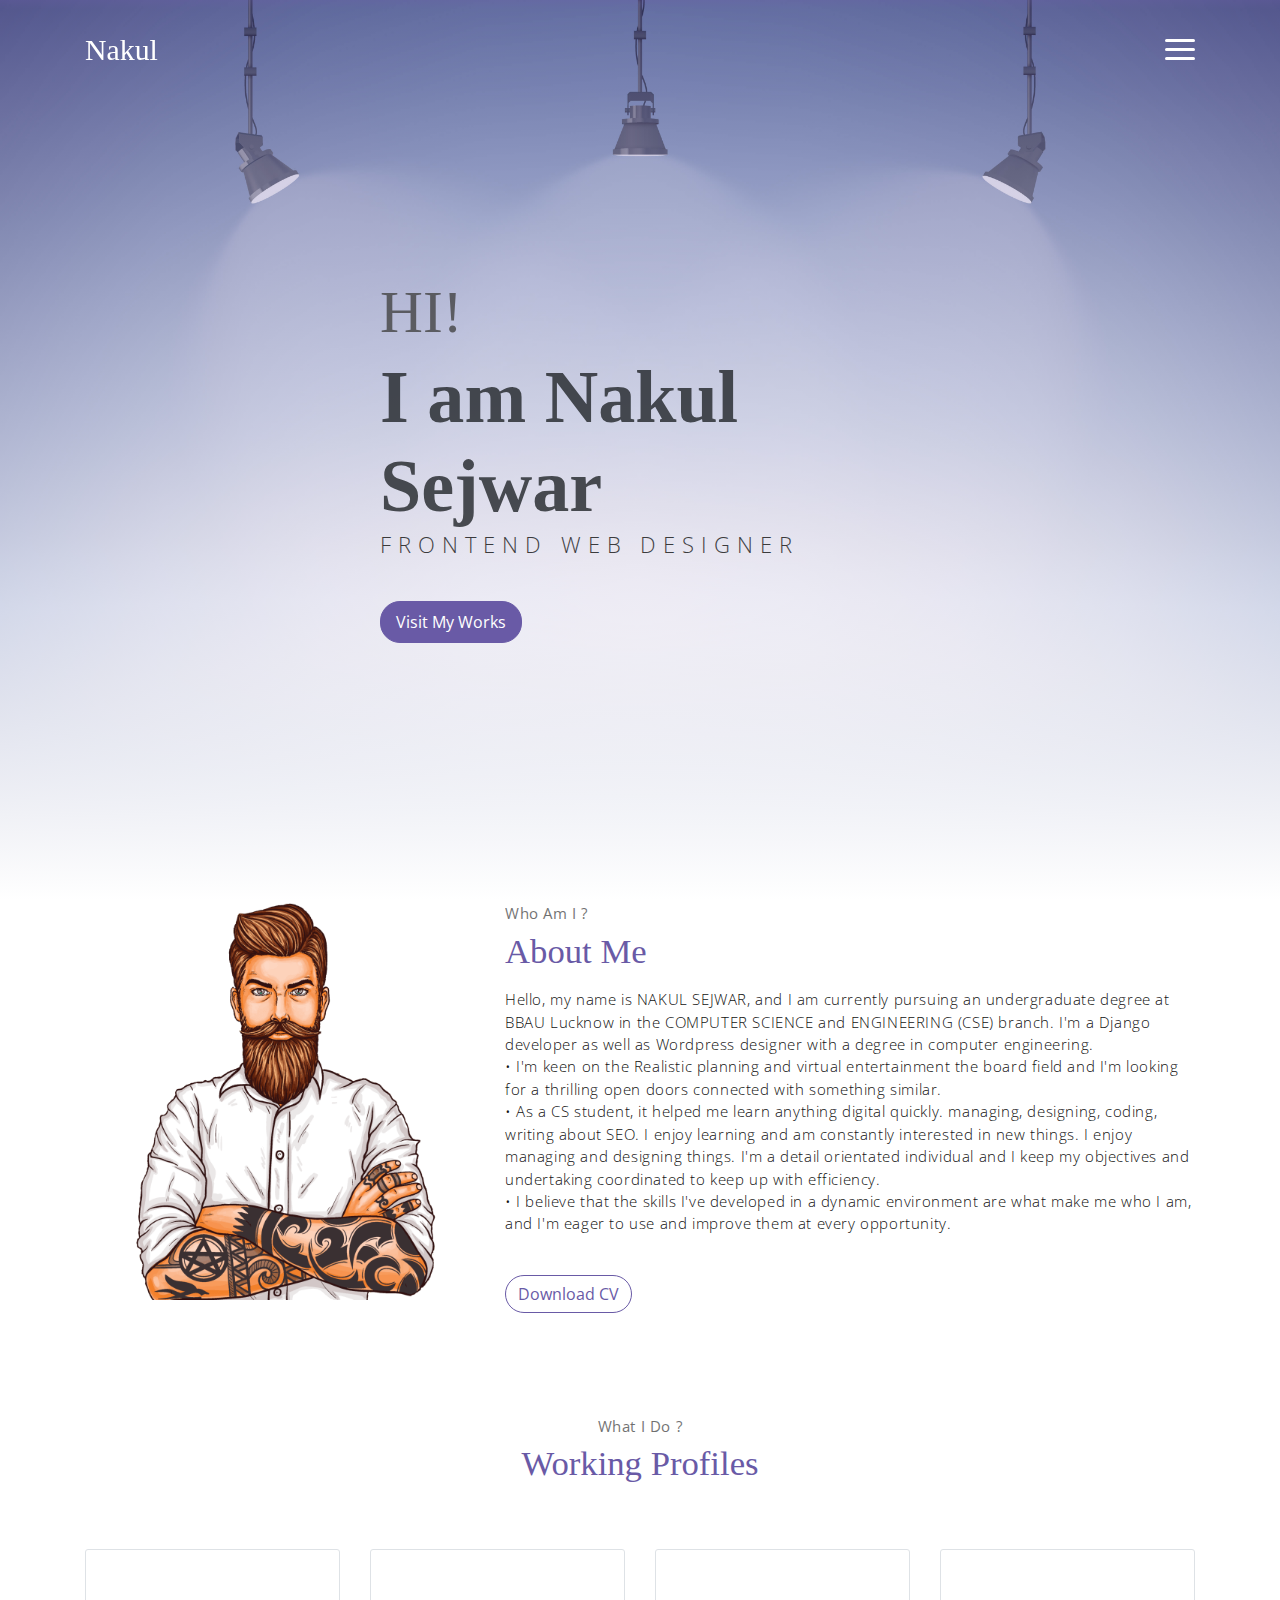
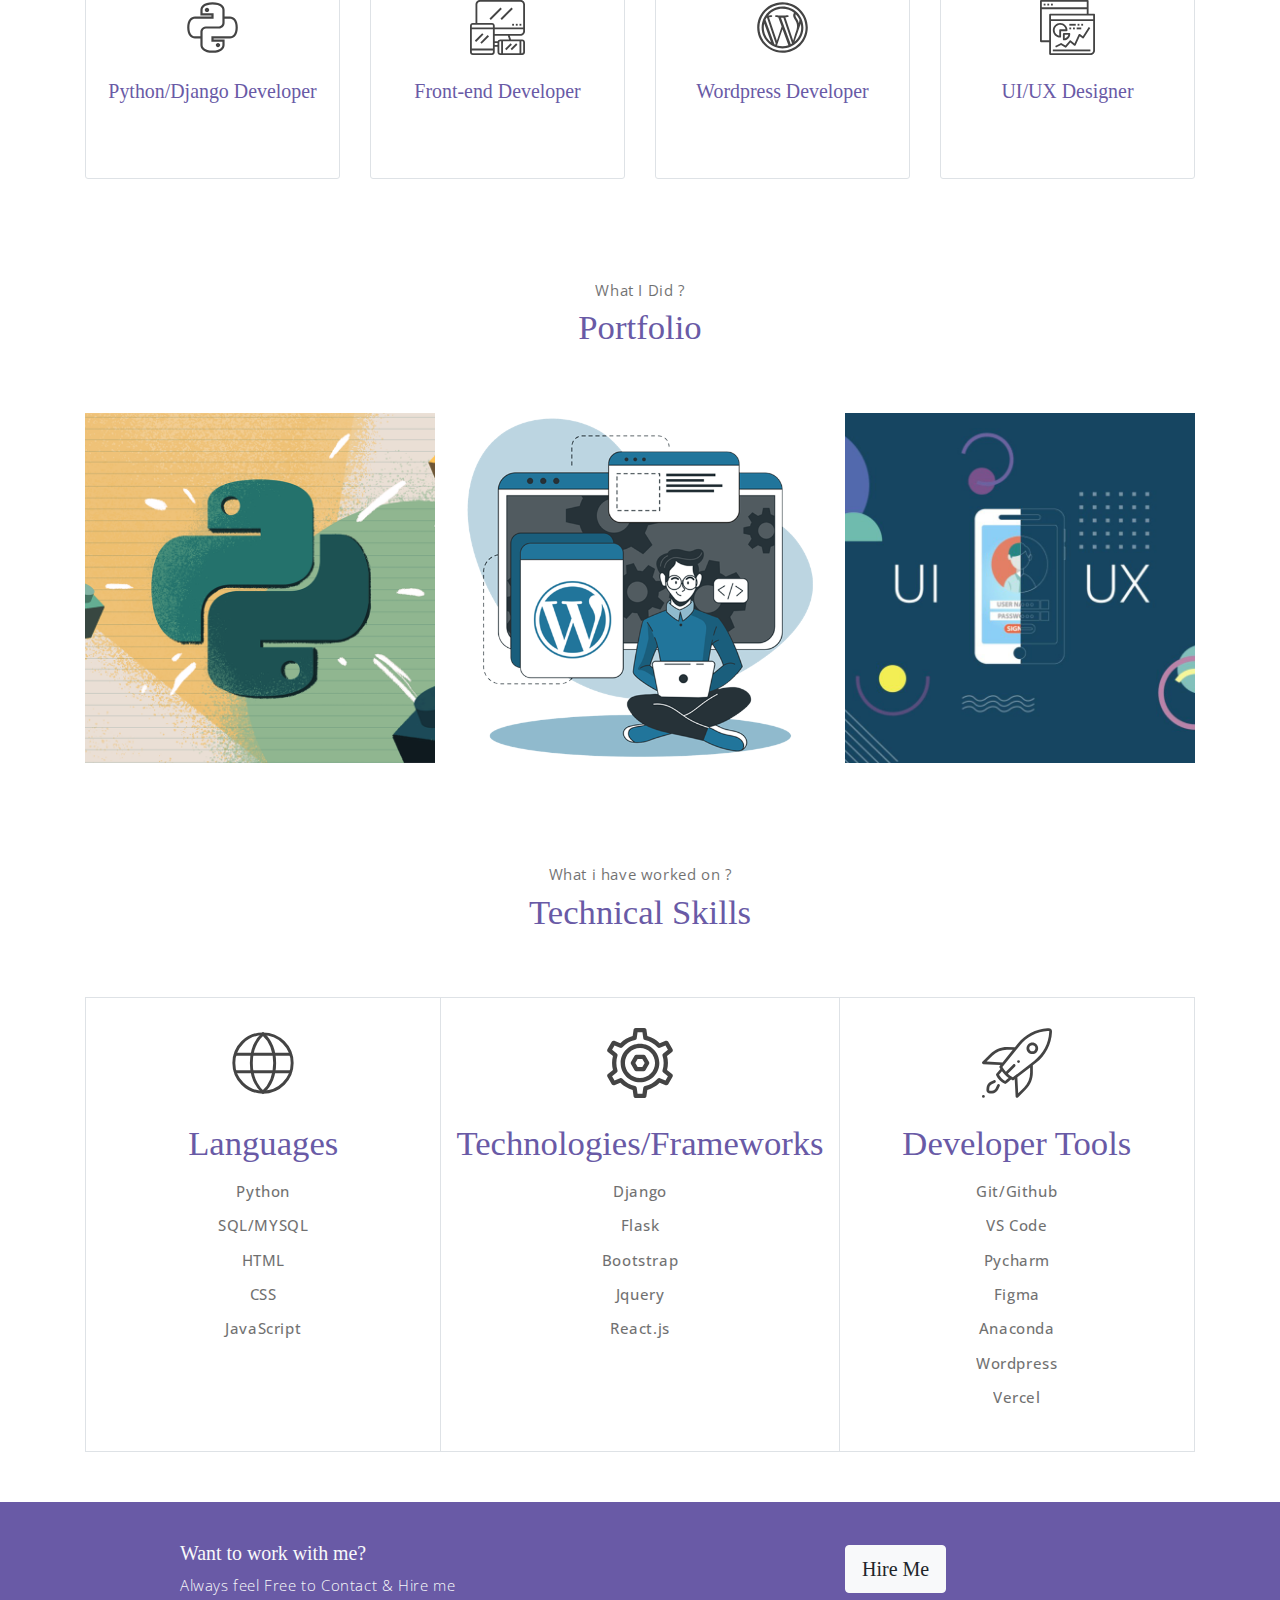
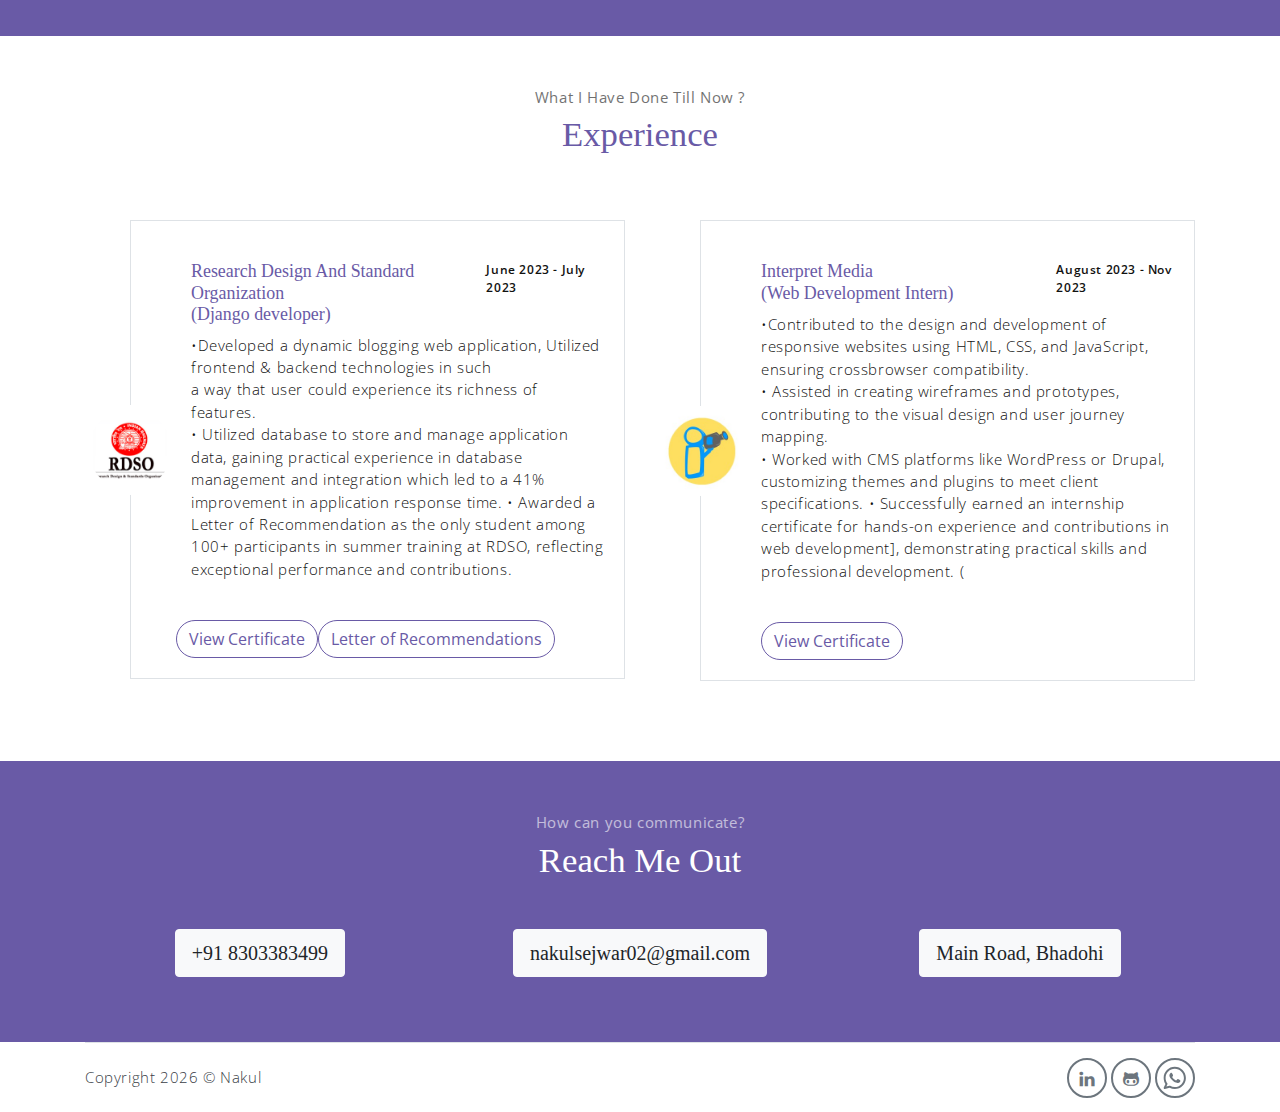
==== commit 86c86606: "Add files via upload" ====
--- a/index.html
+++ b/index.html
@@ -3,20 +3,19 @@
 <head>
 	<meta charset="utf-8">
     <meta name="viewport" content="width=device-width, initial-scale=1, shrink-to-fit=no">
-    <meta name="description" content="Start your development with Meyawo landing page.">
-    <meta name="author" content="Devcrud">
+    <meta name="author" content="Nakul">
     <title>Nakul' port</title>
     <!-- font icons -->
     <link rel="stylesheet" href="assets/vendors/themify-icons/css/themify-icons.css">
-    <!-- Bootstrap + Meyawo main styles -->
-	<link rel="stylesheet" href="assets/css/meyawo.css">
+    <!-- Bootstrap + main styles -->
+	<link rel="stylesheet" href="assets/css/nakul.css">
 </head>
 <body data-spy="scroll" data-target=".navbar" data-offset="40" id="home">
 
     <!-- Page Navbar -->
     <nav class="custom-navbar" data-spy="affix" data-offset-top="20">
         <div class="container">
-            <a class="logo" href="#">Meyawo</a>         
+            <a class="logo" href="index.html">Nakul</a>         
             <ul class="nav">
                 <li class="item">
                     <a class="link" href="#home">Home</a>
@@ -28,10 +27,7 @@
                     <a class="link" href="#portfolio">Portfolio</a>
                 </li>
                 <li class="item">
-                    <a class="link" href="#testmonial">Testmonial</a>
-                </li>
-                <li class="item">
-                    <a class="link" href="#blog">Blog</a>
+                    <a class="link" href="#experience">Experience</a>
                 </li>
                 <li class="item">
                     <a class="link" href="#contact">Contact</a>
@@ -77,7 +73,7 @@
 • I'm keen on the Realistic planning and virtual entertainment the board field and I'm looking for a thrilling open doors connected with something similar.<br>
 • As a CS student, it helped me learn anything digital quickly. managing, designing, coding, writing about SEO. I enjoy learning and am constantly interested in new things. I enjoy managing and designing things. I'm a detail orientated individual and I keep my objectives and undertaking coordinated to keep up with efficiency.<br>
 • I believe that the skills I've developed in a dynamic environment are what make me who I am, and I'm eager to use and improve them at every opportunity.</p>
-                    <button class="btn-rounded btn btn-outline-primary mt-4">Download CV</button>
+                    <a href="https://drive.google.com/file/d/11rWwCjID4jo7oCbREOb4mnihu0a6t4lC/view?usp=sharing"><button class="btn-rounded btn btn-outline-primary mt-4">Download CV</button></a>
                 </div>              
             </div><!-- end of about wrapper -->
         </div><!-- end of container -->
@@ -139,7 +135,7 @@
             <div class="row">
                 <div class="col-md-4">
                     <a href="python-projects.html" class="portfolio-card">
-                        <img src="assets/imgs/folio-1.jpg" class="portfolio-card-img" alt="Nakul' portfolio website">    
+                        <img src="assets/imgs/Python.png" class="portfolio-card-img" alt="Nakul' portfolio website">    
                         <span class="portfolio-card-overlay">
                             <span class="portfolio-card-caption">
                                 <h4>Python Projects</h5>
@@ -149,8 +145,8 @@
                     </a>
                 </div>
                 <div class="col-md-4">
-                    <a href="#" class="portfolio-card">
-                        <img class="portfolio-card-img" src="assets/imgs/folio-2.jpg" class="img-responsive rounded" alt="Nakul' portfolio website">
+                    <a href="wordpress-projects.html" class="portfolio-card">
+                        <img class="portfolio-card-img" src="assets/imgs/WordPress.png" class="img-responsive rounded" alt="Nakul' portfolio website">
                         <span class="portfolio-card-overlay">
                             <span class="portfolio-card-caption">
                                 <h4>Wordpress Websites</h5>
@@ -160,8 +156,8 @@
                     </a>
                 </div>
                 <div class="col-md-4">
-                    <a href="#" class="portfolio-card">
-                        <img class="portfolio-card-img" src="assets/imgs/folio-3.jpg" class="img-responsive rounded" alt="Nakul' portfolio website">    
+                    <a href="https://www.behance.net/nakulsejwar" class="portfolio-card">
+                        <img class="portfolio-card-img" src="assets/imgs/uiux.jpg" class="img-responsive rounded" alt="Nakul' portfolio website">    
                         <span class="portfolio-card-overlay">
                             <span class="portfolio-card-caption">
                                 <h4>UI/UX Designs</h5>
@@ -174,80 +170,68 @@
         </div><!-- end of container -->
     </section> <!-- end of portfolio section -->
 
-    <!-- pricing section -->
-    <section class="section" id="pricing">
-        <div class="container text-center">
-            <p class="section-subtitle">How Much I Charge ?</p>
-            <h6 class="section-title mb-6">My Pricing</h6>
-            <!-- row -->
-            <div class="pricing-wrapper">
-                <div class="pricing-card">
-                    <div class="pricing-card-header">
-                        <img class="pricing-card-icon" src="assets/imgs/scooter.svg" alt="Nakul' portfolio website">
-                    </div>
-                    <div class="pricing-card-body">
-                        <h6 class="pricing-card-title">Free</h6>
-                        <div class="pricing-card-list">
-                            <p>accusamus reprehenderit</p>
-                            <p>provident dolorem </p>
-                            <p>quos neque</p>
-                            <p>fugiat quibusdam</p>
-                            <p><i class="ti-close"></i></p>
-                            <p><i class="ti-close"></i></p>
-                        </div>
-                    </div>
-                    <div class="pricing-card-footer">
-                        <span>$</span>
-                        <span>0.00/Month</span>
-                    </div>
-                    <a href="#" class="btn btn-primary mt-3 pricing-card-btn">Subscribe</a>
-                </div>
-                <div class="pricing-card">
-                    <div class="pricing-card-header">
-                        <img class="pricing-card-icon" src="assets/imgs/shipped.svg" alt="Nakul' portfolio website">
-                    </div>
-                    <div class="pricing-card-body">
-                        <h6 class="pricing-card-title">Basic</h6>
-                        <div class="pricing-card-list">
-                            <p>accusamus reprehenderit</p>
-                            <p>provident dolorem </p>
-                            <p>quos neque</p>
-                            <p>fugiat quibusdam</p>
-                            <p>accusamus laboriosam</p>
-                            <p><i class="ti-close"></i></p>
-                        </div>
-                    </div>
-                    <div class="pricing-card-footer">
-                        <span>$</span>
-                        <span>9.99/Month</span>
-                    </div>
-                    <a href="#" class="btn btn-primary mt-3 pricing-card-btn">Subscribe</a>
-                </div>
-                <div class="pricing-card">
-                    <div class="pricing-card-header">
-                        <img class="pricing-card-icon" src="assets/imgs/startup.svg" alt="Nakul' portfolio website">
-                    </div>
-                    <div class="pricing-card-body">
-                        <h6 class="pricing-card-title">Premium</h6>
-                        <div class="pricing-card-list">
-                            <p>accusamus reprehenderit</p>
-                            <p>provident dolorem </p>
-                            <p>quos neque</p>
-                            <p>fugiat quibusdam</p>
-                            <p>accusamus laboriosam</p>
-                            <p>inventore omnis</p>
-                        </div>
-                    </div>
-                    <div class="pricing-card-footer">
-                        <span>$</span>
-                        <span>99.9/Month</span>
-                    </div>
-                    <a href="#" class="btn btn-primary mt-3 pricing-card-btn">Subscribe</a>
-                </div>
-
-            </div><!-- end of pricing wrapper -->
+    <!-- skills section -->
+    <section class="section" id="skills">
+        <div class="container text-center">
+            <p class="section-subtitle">What i have worked on ?</p>
+            <h6 class="section-title mb-6">Technical Skills</h6>
+            <!-- row -->
+            <div class="skills-wrapper">
+                <div class="skills-card">
+                    <div class="skills-card-header">
+                        <img class="skills-card-icon" src="assets/imgs/language-svgrepo-com.svg" alt="Nakul' portfolio website">
+                    </div>
+                    <div class="skills-card-body">
+                        <h6 class="skills-card-title">Languages</h6>
+                        <div class="skills-card-list">
+                            <p>Python</p>
+                            <p>SQL/MYSQL </p>
+                            <p>HTML</p>
+                            <p>CSS</p>
+                            <p>JavaScript</p>
+                            
+                        </div>
+                    </div>
+                </div>
+                <div class="skills-card">
+                    <div class="skills-card-header">
+                        <img class="skills-card-icon" src="assets/imgs/cogwheel-svgrepo-com.svg" alt="Nakul' portfolio website">
+                    </div>
+                    <div class="skills-card-body">
+                        <h6 class="skills-card-title">Technologies/Frameworks</h6>
+                        <div class="skills-card-list">
+                            <p>Django</p>
+                            <p>Flask</p>
+                            <p>Bootstrap</p>
+                            <p>Jquery</p>
+                            <p>React.js</p>
+                        </div>
+                    </div>
+                    
+                </div>
+                <div class="skills-card">
+                    <div class="skills-card-header">
+                        <img class="skills-card-icon" src="assets/imgs/startup.svg" alt="Nakul' portfolio website">
+                    </div>
+                    <div class="skills-card-body">
+                        <h6 class="skills-card-title">Developer Tools</h6>
+                        <div class="skills-card-list">
+                            <p>Git/Github</p>
+                            <p>VS Code</p>
+                            <p>Pycharm</p>
+                            <p>Figma</p>
+                            <p>Anaconda</p>
+                            <p>Wordpress</p>
+                            <p>Vercel</p>
+                           
+                        </div>
+                    </div>
+                    
+                </div>
+
+            </div><!-- end of skills wrapper -->
         </div> <!-- end of container -->
-    </section><!-- end of pricing section -->
+    </section><!-- end of skills section -->
 
     <!-- section -->
     <section class="section-sm bg-primary">
@@ -259,134 +243,105 @@
                     <h6 class="title text-light">Want to work with me?</h6>
                     <p class="m-0 text-light">Always feel Free to Contact & Hire me</p>
                 </div>
-                <div class="col-sm offset-sm-2 offset-md-3">
-                    <button class="btn btn-lg my-font btn-light rounded">Hire Me</button>
+                <div class="col-sm offset-sm-2 offset-md-3"><a href="#contact">
+                    <button class="btn btn-lg my-font btn-light rounded">Hire Me</button></a>
                 </div>
             </div> <!-- end of row -->
         </div> <!-- end of container -->
     </section> <!-- end of section -->
 
-    <!-- testimonial section -->
-    <section class="section" id="testmonial">
-        <div class="container text-center">
-            <p class="section-subtitle">What Think Client About Me ?</p>
-            <h6 class="section-title mb-6">Testmonial</h6>
+    <!-- experience section -->
+    <section class="section" id="experience">
+        <div class="container text-center">
+            <p class="section-subtitle">What I Have Done Till Now ?</p>
+            <h6 class="section-title mb-6">Experience</h6>
 
             <!-- row -->
             <div class="row">
                 <div class="col-md-6">
-                    <div class="testimonial-card">
-                        <div class="testimonial-card-img-holder">
-                            <img src="assets/imgs/avatar2.jpg" class="testimonial-card-img" alt="Nakul' portfolio website">                           
-                        </div>
-                        <div class="testimonial-card-body">
-                            <p class="testimonial-card-subtitle">Lorem ipsum dolor sit amet, consectetur adipisicing elit. Eaque doloribus autem aperiam earum nostrum omnis blanditiis corporis perspiciatis adipisci nihil.</p>
-                            <h6 class="testimonial-card-title">Emily Reb</h6>
+                    <div class="experience-card">
+                        <div class="experience-card-img-holder">
+                            <img src="assets/imgs/rdsologo.png" class="experience-card-img" alt="Nakul' portfolio website">                           
+                        </div>
+                        <div class="experience-card-body">
+                            <div class="row">
+                                <h6 class="experience-card-title col-md-8">Research Design And Standard Organization<br>(Django developer)</h6>
+                                <p class="col-md-4 experience-card-title" style="font-size: 12px; font-weight: 600;">June 2023 - July 2023</p>
+                            </div>
+                            <p class="experience-card-subtitle">•Developed a dynamic blogging web application, Utilized frontend & backend technologies in such <br>a way that user could experience its richness of features.<br>
+                                • Utilized database to store and manage application data, gaining practical experience in database management
+                                and integration which led to a 41% improvement in application response time.
+                                • Awarded a Letter of Recommendation as the only student among 100+ participants in summer training at RDSO,
+                                reflecting exceptional performance and contributions.
+                            </p>
+                            <div class="row">
+                                <a href="https://drive.google.com/file/d/1mclJQD7f81kzIOt3uN5Sgd8E9_ZpstdL/view?usp=sharing"><button class="btn-rounded btn btn-outline-primary mt-4">View Certificate</button>
+                                <a href="https://drive.google.com/file/d/1_BmyCr01pKGEwIzg_A3drso9pyll6M1B/view?usp=sharing"><button class="btn-rounded btn btn-outline-primary mt-4">Letter of Recommendations</button></a></div>
                         </div>
                     </div>
                 </div>
                 <div class="col-md-6">
-                    <div class="testimonial-card">
-                        <div class="testimonial-card-img-holder">
-                            <img src="assets/imgs/avatar3.jpg" class="testimonial-card-img" alt="Nakul' portfolio website">                        
-                        </div>
-                        <div class="testimonial-card-body">
-                            <p class="testimonial-card-subtitle">Lorem ipsum dolor sit amet, consectetur adipisicing elit. Eaque doloribus autem aperiam earum nostrum omnis blanditiis corporis perspiciatis adipisci nihil.</p>
-                            <h6 class="testimonial-card-title">Emily Reb</h6>
+                    <div class="experience-card">
+                        <div class="experience-card-img-holder">
+                            <img src="assets/imgs/interpret_media_mumbai_logo.jpg" class="experience-card-img" alt="Nakul' portfolio website">                        
+                        </div>
+                        <div class="experience-card-body">
+                            <div class="row">
+                                <h6 class="experience-card-title col-md-8">Interpret Media<br>(Web Development Intern)</h6>
+                                <p class="col-md-4 experience-card-title" style="font-size: 12px; font-weight: 600;">August 2023 - Nov 2023</p>
+                            </div>
+                            <p class="experience-card-subtitle">•Contributed to the design and development of responsive websites using HTML, CSS, and JavaScript, ensuring crossbrowser compatibility.<br>
+                                • Assisted in creating wireframes and prototypes, contributing to the visual design and user journey mapping.<br>
+                                • Worked with CMS platforms like WordPress or Drupal, customizing themes and plugins to meet client specifications.
+                                • Successfully earned an internship certificate for hands-on experience and contributions in web development],
+                                demonstrating practical skills and professional development. (
+                            </p>
+                            <a href="https://drive.google.com/file/d/11rWwCjID4jo7oCbREOb4mnihu0a6t4lC/view?usp=sharing"><button class="btn-rounded btn btn-outline-primary mt-4">View Certificate</button></a>
                         </div>
                     </div>
                 </div>
             </div>
         </div> <!-- end of container -->
-    </section> <!-- end of testimonial section -->
+    </section> <!-- end of experience section -->
     
-    <!-- blog section -->
-    <section class="section" id="blog">
-        <!-- container -->
-        <div class="container text-center">
-            <p class="section-subtitle">Recent Posts?</p>
-            <h6 class="section-title mb-6">Blog</h6>
-            <!-- blog-wrapper -->
-            <div class="blog-card">
-                <div class="blog-card-header">
-                    <img src="assets/imgs/img-1.jpg" class="blog-card-img" alt="Nakul' portfolio website">
-                </div>
-                <div class="blog-card-body">
-                    <h5 class="blog-card-title">Consectetur adipisicing elit</h6>
-
-                    <p class="blog-card-caption">
-                        <a href="#">By: Admin</a>
-                        <a href="#"><i class="ti-heart text-danger"></i> 234</a>
-                        <a href="#"><i class="ti-comment"></i> 123</a>
-                    </p>
-                    <p>Lorem ipsum dolor sit amet, consectetur adipisicing elit. Amet nesciunt qui sit velit delectus voluptates, repellat ipsum culpa id deleniti. Rerum debitis facilis accusantium neque numquam mollitia modi quasi distinctio.</p>
-
-                    <p><b>Necessitatibus nihil impedit! Ex nisi eveniet, dolor aliquid consequuntur repudiandae.</b></p>
-                    <p>Magnam in repellat enim harum omnis aperiam! Explicabo illo, commodi, dolor blanditiis cupiditate harum nisi vero accusamus laudantium voluptatibus dolores quae obcaecati.</p>
-
-                    <a href="#" class="blog-card-link">Read more <i class="ti-angle-double-right"></i></a>
-                </div>
-            </div><!-- end of blog wrapper -->
-
-            <!-- blog-wrapper -->
-            <div class="blog-card">
-                <div class="blog-card-header">
-                    <img src="assets/imgs/img-2.jpg" class="blog-card-img" alt="Nakul' portfolio website">
-                </div>
-                <div class="blog-card-body">
-                    <h5 class="blog-card-title">Explicabo illo</h6>
-
-                    <p class="blog-card-caption">
-                        <a href="#">By: Admin</a>
-                        <a href="#"><i class="ti-heart text-danger"></i> 456</a>
-                        <a href="#"><i class="ti-comment"></i> 264</a>
-                    </p>
-                    
-                    <p>Lorem ipsum dolor sit amet, consectetur adipisicing elit. Impedit excepturi laborum enim, vitae ipsam atque eum, ad iusto consequuntur voluptas, esse doloribus. Perferendis porro quisquam vitae exercitationem aliquid, minus eos laborum repudiandae, cumque debitis iusto omnis praesentium? Laborum placeat sit adipisci illum tempore maxime, esse qui quae? Molestias excepturi corporis similique doloribus. Esse vitae earum architecto nulla non dolores illum at perspiciatis quod, et deleniti cupiditate reiciendis harum facere, delectus eum commodi soluta distinctio sit repudiandae possimus sunt. Ipsum, rem.</p>
-
-                    <a href="#" class="blog-card-link">Read more <i class="ti-angle-double-right"></i></a>
-                </div>
-            </div><!-- end of blog wrapper -->
-
-        </div><!-- end of container -->
-    </section><!-- end of blog section -->
 
     <!-- contact section -->
-    <section class="section" id="contact">
-        <div class="container text-center">
-            <p class="section-subtitle">How can you communicate?</p>
-            <h6 class="section-title mb-5">Contact Me</h6>
-            <!-- contact form -->
-            <form action="" class="contact-form col-md-10 col-lg-8 m-auto">
-                <div class="form-row">
-                    <div class="form-group col-sm-6">
-                        <input type="text" size="50" class="form-control" placeholder="Your Name" required>                 
-                    </div>
-                    <div class="form-group col-sm-6">
-                        <input type="email" class="form-control" placeholder="Enter Email"requried>                 
-                    </div>
-                    <div class="form-group col-sm-12">
-                        <textarea name="comment" id="comment" rows="6"   class="form-control" placeholder="Write Something"></textarea>
-                    </div>
-                    <div class="form-group col-sm-12 mt-3">
-                        <input type="submit" value="Send Message" class="btn btn-outline-primary rounded">                  
-                    </div>
-                </div>  
-            </form><!-- end of contact form -->
+    <section class="section" id="contact" style="background-color: #695aa6;">
+        <div class="container text-center">
+            <p class="section-subtitle" style="color: white;">How can you communicate?</p>
+            <h6 class="section-title mb-5" style="color: white;">Reach Me Out</h6>
+            <!-- row -->
+            <div class="row">
+                <div class="col-md-4 contact-margin">
+                    <a href="tel:+918303383499" >
+                        <button class="btn btn-lg my-font btn-light rounded">+91 8303383499</button>                    
+                    </a>
+                </div>
+                <div class="col-md-4 contact-margin">
+                    <a href="mailto:nakulsejwar02@gmail.com" >
+                        <button class="btn btn-lg my-font btn-light rounded">nakulsejwar02@gmail.com</button>                        
+                    </a>
+                </div>
+                <div class="col-md-4 contact-margin">
+                    <a href="#" >
+                        <button class="btn btn-lg my-font btn-light rounded">Main Road, Bhadohi</button>                        
+                    </a>
+                </div>
+                
+            </div><!-- end of row -->
+            
         </div><!-- end of container -->
     </section><!-- end of contact section -->
 
+    
     <!-- footer -->
     <div class="container">
         <footer class="footer">       
-            <p class="mb-0">Copyright <script>document.write(new Date().getFullYear())</script> &copy; <a href="http://www.devcrud.com">DevCRUD</a></p>
+            <p class="mb-0">Copyright <script>document.write(new Date().getFullYear())</script> &copy; <a href="#">Nakul</a></p>
             <div class="social-links text-right m-auto ml-sm-auto">
-                <a href="javascript:void(0)" class="link"><i class="ti-facebook"></i></a>
-                <a href="javascript:void(0)" class="link"><i class="ti-twitter-alt"></i></a>
-                <a href="javascript:void(0)" class="link"><i class="ti-google"></i></a>
-                <a href="javascript:void(0)" class="link"><i class="ti-pinterest-alt"></i></a>
-                <a href="javascript:void(0)" class="link"><i class="ti-instagram"></i></a>
-                <a href="javascript:void(0)" class="link"><i class="ti-rss"></i></a>
+                <a href="https://www.linkedin.com/in/nakulsejwar/" class="link"><i class="ti-linkedin"></i></a>
+                <a href="https://github.com/nakulsejwar/" class="link"><i class="ti-github"></i></a>
+                <a href="https://wa.me/918303383499" class="link"><img src="assets/imgs/whatsapp.svg" class="icon"></a>       
             </div>
         </footer>
     </div> <!-- end of page footer -->
@@ -398,8 +353,8 @@
     <!-- bootstrap 3 affix -->
 	<script src="assets/vendors/bootstrap/bootstrap.affix.js"></script>
 
-    <!-- Meyawo js -->
-    <script src="assets/js/meyawo.js"></script>
+    <!-- js -->
+    <script src="assets/js/nakul.js"></script>
 
 </body>
 </html>
--- a/assets/css/nakul.css
+++ b/assets/css/nakul.css
@@ -0,0 +1,12235 @@
+@charset "UTF-8";
+
+@import url("https://fonts.googleapis.com/css?family=Baloo+Paaji|Open+Sans:300,300i,400,400i,600,600i,700,700i");
+:root {
+  --blue: #1e549f;
+  --indigo: #695aa6;
+  --purple: #6f42c1;
+  --pink: #e83e8c;
+  --red: #ec185d;
+  --orange: #ff6d02;
+  --yellow: #ffc107;
+  --green: #1bb74f;
+  --teal: #20c997;
+  --cyan: #17a2b8;
+  --white: #fff;
+  --gray: #6c757d;
+  --gray-dark: #393e46;
+  --primary: #695aa6;
+  --secondary: #393e46;
+  --success: #1bb74f;
+  --info: #17a2b8;
+  --warning: #ff6d02;
+  --danger: #ec185d;
+  --light: #f8f9fa;
+  --dark: #212529;
+  --breakpoint-xs: 0;
+  --breakpoint-sm: 576px;
+  --breakpoint-md: 768px;
+  --breakpoint-lg: 992px;
+  --breakpoint-xl: 1200px;
+  --font-family-sans-serif: "Open Sans", sans-serif;
+  --font-family-monospace: SFMono-Regular, Menlo, Monaco, Consolas, "Liberation Mono", "Courier New", monospace;
+}
+
+*,
+*::before,
+*::after {
+  box-sizing: border-box;
+}
+
+html {
+  font-family: sans-serif;
+  line-height: 1.15;
+  -webkit-text-size-adjust: 100%;
+  -webkit-tap-highlight-color: rgba(0, 0, 0, 0);
+}
+
+article, aside, figcaption, figure, footer, header, hgroup, main, nav, section {
+  display: block;
+}
+
+body {
+  margin: 0;
+  font-family: "Open Sans", sans-serif;
+  font-size: 1rem;
+  font-weight: 400;
+  line-height: 1.5;
+  color: #212529;
+  text-align: left;
+  background-color: #fff;
+}
+
+[tabindex="-1"]:focus {
+  outline: 0 !important;
+}
+
+hr {
+  box-sizing: content-box;
+  height: 0;
+  overflow: visible;
+}
+
+h1, h2, h3, h4, h5, h6 {
+  margin-top: 0;
+  margin-bottom: 0.5rem;
+}
+
+p {
+  margin-top: 0;
+  margin-bottom: 1rem;
+}
+
+abbr[title],
+abbr[data-original-title] {
+  text-decoration: underline;
+  -webkit-text-decoration: underline dotted;
+          text-decoration: underline dotted;
+  cursor: help;
+  border-bottom: 0;
+  -webkit-text-decoration-skip-ink: none;
+          text-decoration-skip-ink: none;
+}
+
+address {
+  margin-bottom: 1rem;
+  font-style: normal;
+  line-height: inherit;
+}
+
+ol,
+ul,
+dl {
+  margin-top: 0;
+  margin-bottom: 1rem;
+}
+
+ol ol,
+ul ul,
+ol ul,
+ul ol {
+  margin-bottom: 0;
+}
+
+dt {
+  font-weight: 700;
+}
+
+dd {
+  margin-bottom: .5rem;
+  margin-left: 0;
+}
+
+blockquote {
+  margin: 0 0 1rem;
+}
+
+b,
+strong {
+  font-weight: bolder;
+}
+
+small {
+  font-size: 80%;
+}
+
+sub,
+sup {
+  position: relative;
+  font-size: 75%;
+  line-height: 0;
+  vertical-align: baseline;
+}
+
+sub {
+  bottom: -.25em;
+}
+
+sup {
+  top: -.5em;
+}
+
+a {
+  color: #695aa6;
+  text-decoration: none;
+  background-color: transparent;
+}
+
+a:hover {
+  color: #493f75;
+  text-decoration: none;
+}
+
+a:not([href]):not([tabindex]) {
+  color: inherit;
+  text-decoration: none;
+}
+
+a:not([href]):not([tabindex]):hover, a:not([href]):not([tabindex]):focus {
+  color: inherit;
+  text-decoration: none;
+}
+
+a:not([href]):not([tabindex]):focus {
+  outline: 0;
+}
+
+pre,
+code,
+kbd,
+samp {
+  font-family: SFMono-Regular, Menlo, Monaco, Consolas, "Liberation Mono", "Courier New", monospace;
+  font-size: 1em;
+}
+
+pre {
+  margin-top: 0;
+  margin-bottom: 1rem;
+  overflow: auto;
+}
+
+figure {
+  margin: 0 0 1rem;
+}
+
+img {
+  vertical-align: middle;
+  border-style: none;
+}
+
+svg {
+  overflow: hidden;
+  vertical-align: middle;
+}
+
+table {
+  border-collapse: collapse;
+}
+
+caption {
+  padding-top: 0.75rem;
+  padding-bottom: 0.75rem;
+  color: #6c757d;
+  text-align: left;
+  caption-side: bottom;
+}
+
+th {
+  text-align: inherit;
+}
+
+label {
+  display: inline-block;
+  margin-bottom: 0.5rem;
+}
+
+button {
+  border-radius: 0;
+}
+
+button:focus {
+  outline: 1px dotted;
+  outline: 5px auto -webkit-focus-ring-color;
+}
+
+input,
+button,
+select,
+optgroup,
+textarea {
+  margin: 0;
+  font-family: inherit;
+  font-size: inherit;
+  line-height: inherit;
+}
+
+button,
+input {
+  overflow: visible;
+}
+
+button,
+select {
+  text-transform: none;
+}
+
+select {
+  word-wrap: normal;
+}
+
+button,
+[type="button"],
+[type="reset"],
+[type="submit"] {
+  -webkit-appearance: button;
+}
+
+button:not(:disabled),
+[type="button"]:not(:disabled),
+[type="reset"]:not(:disabled),
+[type="submit"]:not(:disabled) {
+  cursor: pointer;
+}
+
+button::-moz-focus-inner,
+[type="button"]::-moz-focus-inner,
+[type="reset"]::-moz-focus-inner,
+[type="submit"]::-moz-focus-inner {
+  padding: 0;
+  border-style: none;
+}
+
+input[type="radio"],
+input[type="checkbox"] {
+  box-sizing: border-box;
+  padding: 0;
+}
+
+input[type="date"],
+input[type="time"],
+input[type="datetime-local"],
+input[type="month"] {
+  -webkit-appearance: listbox;
+}
+
+textarea {
+  overflow: auto;
+  resize: vertical;
+}
+
+fieldset {
+  min-width: 0;
+  padding: 0;
+  margin: 0;
+  border: 0;
+}
+
+legend {
+  display: block;
+  width: 100%;
+  max-width: 100%;
+  padding: 0;
+  margin-bottom: .5rem;
+  font-size: 1.5rem;
+  line-height: inherit;
+  color: inherit;
+  white-space: normal;
+}
+
+progress {
+  vertical-align: baseline;
+}
+
+[type="number"]::-webkit-inner-spin-button,
+[type="number"]::-webkit-outer-spin-button {
+  height: auto;
+}
+
+[type="search"] {
+  outline-offset: -2px;
+  -webkit-appearance: none;
+}
+
+[type="search"]::-webkit-search-decoration {
+  -webkit-appearance: none;
+}
+
+::-webkit-file-upload-button {
+  font: inherit;
+  -webkit-appearance: button;
+}
+
+output {
+  display: inline-block;
+}
+
+summary {
+  display: list-item;
+  cursor: pointer;
+}
+
+template {
+  display: none;
+}
+
+[hidden] {
+  display: none !important;
+}
+
+h1, h2, h3, h4, h5, h6,
+.h1, .h2, .h3, .h4, .h5, .h6 {
+  margin-bottom: 0.5rem;
+  font-weight: 500;
+  line-height: 1.2;
+}
+
+h1, .h1 {
+  font-size: 2.5rem;
+}
+
+h2, .h2 {
+  font-size: 2rem;
+}
+
+h3, .h3 {
+  font-size: 1.75rem;
+}
+
+h4, .h4 {
+  font-size: 1.5rem;
+}
+
+h5, .h5 {
+  font-size: 1.25rem;
+}
+
+h6, .h6 {
+  font-size: 1rem;
+}
+
+.lead {
+  font-size: 1.25rem;
+  font-weight: 300;
+}
+
+.display-1 {
+  font-size: 6rem;
+  font-weight: 300;
+  line-height: 1.2;
+}
+
+.display-2 {
+  font-size: 5.5rem;
+  font-weight: 300;
+  line-height: 1.2;
+}
+
+.display-3 {
+  font-size: 4.5rem;
+  font-weight: 300;
+  line-height: 1.2;
+}
+
+.display-4 {
+  font-size: 3.5rem;
+  font-weight: 300;
+  line-height: 1.2;
+}
+
+hr {
+  margin-top: 1rem;
+  margin-bottom: 1rem;
+  border: 0;
+  border-top: 1px solid rgba(0, 0, 0, 0.1);
+}
+
+small,
+.small {
+  font-size: 80%;
+  font-weight: 400;
+}
+
+mark,
+.mark {
+  padding: 0.2em;
+  background-color: #fcf8e3;
+}
+
+.list-unstyled {
+  padding-left: 0;
+  list-style: none;
+}
+
+.list-inline {
+  padding-left: 0;
+  list-style: none;
+}
+
+.list-inline-item {
+  display: inline-block;
+}
+
+.list-inline-item:not(:last-child) {
+  margin-right: 0.5rem;
+}
+
+.initialism {
+  font-size: 90%;
+  text-transform: uppercase;
+}
+
+.blockquote {
+  margin-bottom: 1rem;
+  font-size: 1.25rem;
+}
+
+.blockquote-footer {
+  display: block;
+  font-size: 80%;
+  color: #6c757d;
+}
+
+.blockquote-footer::before {
+  content: "\2014\00A0";
+}
+
+.img-fluid {
+  max-width: 100%;
+  height: auto;
+}
+
+.img-thumbnail {
+  padding: 0.25rem;
+  background-color: #fff;
+  border: 1px solid #dee2e6;
+  border-radius: 0.25rem;
+  max-width: 100%;
+  height: auto;
+}
+
+.figure {
+  display: inline-block;
+}
+
+.figure-img {
+  margin-bottom: 0.5rem;
+  line-height: 1;
+}
+
+.figure-caption {
+  font-size: 90%;
+  color: #6c757d;
+}
+
+code {
+  font-size: 87.5%;
+  color: #e83e8c;
+  word-break: break-word;
+}
+
+a > code {
+  color: inherit;
+}
+
+kbd {
+  padding: 0.2rem 0.4rem;
+  font-size: 87.5%;
+  color: #fff;
+  background-color: #212529;
+  border-radius: 0.2rem;
+}
+
+kbd kbd {
+  padding: 0;
+  font-size: 100%;
+  font-weight: 700;
+}
+
+pre {
+  display: block;
+  font-size: 87.5%;
+  color: #212529;
+}
+
+pre code {
+  font-size: inherit;
+  color: inherit;
+  word-break: normal;
+}
+
+.pre-scrollable {
+  max-height: 340px;
+  overflow-y: scroll;
+}
+
+.container {
+  width: 100%;
+  padding-right: 15px;
+  padding-left: 15px;
+  margin-right: auto;
+  margin-left: auto;
+}
+
+@media (min-width: 576px) {
+  .container {
+    max-width: 540px;
+  }
+}
+
+@media (min-width: 768px) {
+  .container {
+    max-width: 720px;
+  }
+}
+
+@media (min-width: 992px) {
+  .container {
+    max-width: 960px;
+  }
+}
+
+@media (min-width: 1200px) {
+  .container {
+    max-width: 1140px;
+  }
+}
+
+.container-fluid {
+  width: 100%;
+  padding-right: 15px;
+  padding-left: 15px;
+  margin-right: auto;
+  margin-left: auto;
+}
+
+.row {
+  display: -webkit-box;
+  display: -webkit-flex;
+  display: -ms-flexbox;
+  display: flex;
+  -webkit-flex-wrap: wrap;
+      -ms-flex-wrap: wrap;
+          flex-wrap: wrap;
+  margin-right: -15px;
+  margin-left: -15px;
+}
+
+.no-gutters {
+  margin-right: 0;
+  margin-left: 0;
+}
+
+.no-gutters > .col,
+.no-gutters > [class*="col-"] {
+  padding-right: 0;
+  padding-left: 0;
+}
+
+.col-1, .col-2, .col-3, .col-4, .col-5, .col-6, .col-7, .col-8, .col-9, .col-10, .col-11, .col-12, .col,
+.col-auto, .col-sm-1, .col-sm-2, .col-sm-3, .col-sm-4, .col-sm-5, .col-sm-6, .col-sm-7, .col-sm-8, .col-sm-9, .col-sm-10, .col-sm-11, .col-sm-12, .col-sm,
+.col-sm-auto, .col-md-1, .col-md-2, .col-md-3, .col-md-4, .col-md-5, .col-md-6, .col-md-7, .col-md-8, .col-md-9, .col-md-10, .col-md-11, .col-md-12, .col-md,
+.col-md-auto, .col-lg-1, .col-lg-2, .col-lg-3, .col-lg-4, .col-lg-5, .col-lg-6, .col-lg-7, .col-lg-8, .col-lg-9, .col-lg-10, .col-lg-11, .col-lg-12, .col-lg,
+.col-lg-auto, .col-xl-1, .col-xl-2, .col-xl-3, .col-xl-4, .col-xl-5, .col-xl-6, .col-xl-7, .col-xl-8, .col-xl-9, .col-xl-10, .col-xl-11, .col-xl-12, .col-xl,
+.col-xl-auto {
+  position: relative;
+  width: 100%;
+  padding-right: 15px;
+  padding-left: 15px;
+}
+
+.col {
+  -webkit-flex-basis: 0;
+      -ms-flex-preferred-size: 0;
+          flex-basis: 0;
+  -webkit-box-flex: 1;
+  -webkit-flex-grow: 1;
+      -ms-flex-positive: 1;
+          flex-grow: 1;
+  max-width: 100%;
+}
+
+.col-auto {
+  -webkit-box-flex: 0;
+  -webkit-flex: 0 0 auto;
+      -ms-flex: 0 0 auto;
+          flex: 0 0 auto;
+  width: auto;
+  max-width: 100%;
+}
+
+.col-1 {
+  -webkit-box-flex: 0;
+  -webkit-flex: 0 0 8.33333%;
+      -ms-flex: 0 0 8.33333%;
+          flex: 0 0 8.33333%;
+  max-width: 8.33333%;
+}
+
+.col-2 {
+  -webkit-box-flex: 0;
+  -webkit-flex: 0 0 16.66667%;
+      -ms-flex: 0 0 16.66667%;
+          flex: 0 0 16.66667%;
+  max-width: 16.66667%;
+}
+
+.col-3 {
+  -webkit-box-flex: 0;
+  -webkit-flex: 0 0 25%;
+      -ms-flex: 0 0 25%;
+          flex: 0 0 25%;
+  max-width: 25%;
+}
+
+.col-4 {
+  -webkit-box-flex: 0;
+  -webkit-flex: 0 0 33.33333%;
+      -ms-flex: 0 0 33.33333%;
+          flex: 0 0 33.33333%;
+  max-width: 33.33333%;
+}
+
+.col-5 {
+  -webkit-box-flex: 0;
+  -webkit-flex: 0 0 41.66667%;
+      -ms-flex: 0 0 41.66667%;
+          flex: 0 0 41.66667%;
+  max-width: 41.66667%;
+}
+
+.col-6 {
+  -webkit-box-flex: 0;
+  -webkit-flex: 0 0 50%;
+      -ms-flex: 0 0 50%;
+          flex: 0 0 50%;
+  max-width: 50%;
+}
+
+.col-7 {
+  -webkit-box-flex: 0;
+  -webkit-flex: 0 0 58.33333%;
+      -ms-flex: 0 0 58.33333%;
+          flex: 0 0 58.33333%;
+  max-width: 58.33333%;
+}
+
+.col-8 {
+  -webkit-box-flex: 0;
+  -webkit-flex: 0 0 66.66667%;
+      -ms-flex: 0 0 66.66667%;
+          flex: 0 0 66.66667%;
+  max-width: 66.66667%;
+}
+
+.col-9 {
+  -webkit-box-flex: 0;
+  -webkit-flex: 0 0 75%;
+      -ms-flex: 0 0 75%;
+          flex: 0 0 75%;
+  max-width: 75%;
+}
+
+.col-10 {
+  -webkit-box-flex: 0;
+  -webkit-flex: 0 0 83.33333%;
+      -ms-flex: 0 0 83.33333%;
+          flex: 0 0 83.33333%;
+  max-width: 83.33333%;
+}
+
+.col-11 {
+  -webkit-box-flex: 0;
+  -webkit-flex: 0 0 91.66667%;
+      -ms-flex: 0 0 91.66667%;
+          flex: 0 0 91.66667%;
+  max-width: 91.66667%;
+}
+
+.col-12 {
+  -webkit-box-flex: 0;
+  -webkit-flex: 0 0 100%;
+      -ms-flex: 0 0 100%;
+          flex: 0 0 100%;
+  max-width: 100%;
+}
+
+.order-first {
+  -webkit-box-ordinal-group: 0;
+  -webkit-order: -1;
+      -ms-flex-order: -1;
+          order: -1;
+}
+
+.order-last {
+  -webkit-box-ordinal-group: 14;
+  -webkit-order: 13;
+      -ms-flex-order: 13;
+          order: 13;
+}
+
+.order-0 {
+  -webkit-box-ordinal-group: 1;
+  -webkit-order: 0;
+      -ms-flex-order: 0;
+          order: 0;
+}
+
+.order-1 {
+  -webkit-box-ordinal-group: 2;
+  -webkit-order: 1;
+      -ms-flex-order: 1;
+          order: 1;
+}
+
+.order-2 {
+  -webkit-box-ordinal-group: 3;
+  -webkit-order: 2;
+      -ms-flex-order: 2;
+          order: 2;
+}
+
+.order-3 {
+  -webkit-box-ordinal-group: 4;
+  -webkit-order: 3;
+      -ms-flex-order: 3;
+          order: 3;
+}
+
+.order-4 {
+  -webkit-box-ordinal-group: 5;
+  -webkit-order: 4;
+      -ms-flex-order: 4;
+          order: 4;
+}
+
+.order-5 {
+  -webkit-box-ordinal-group: 6;
+  -webkit-order: 5;
+      -ms-flex-order: 5;
+          order: 5;
+}
+
+.order-6 {
+  -webkit-box-ordinal-group: 7;
+  -webkit-order: 6;
+      -ms-flex-order: 6;
+          order: 6;
+}
+
+.order-7 {
+  -webkit-box-ordinal-group: 8;
+  -webkit-order: 7;
+      -ms-flex-order: 7;
+          order: 7;
+}
+
+.order-8 {
+  -webkit-box-ordinal-group: 9;
+  -webkit-order: 8;
+      -ms-flex-order: 8;
+          order: 8;
+}
+
+.order-9 {
+  -webkit-box-ordinal-group: 10;
+  -webkit-order: 9;
+      -ms-flex-order: 9;
+          order: 9;
+}
+
+.order-10 {
+  -webkit-box-ordinal-group: 11;
+  -webkit-order: 10;
+      -ms-flex-order: 10;
+          order: 10;
+}
+
+.order-11 {
+  -webkit-box-ordinal-group: 12;
+  -webkit-order: 11;
+      -ms-flex-order: 11;
+          order: 11;
+}
+
+.order-12 {
+  -webkit-box-ordinal-group: 13;
+  -webkit-order: 12;
+      -ms-flex-order: 12;
+          order: 12;
+}
+
+.offset-1 {
+  margin-left: 8.33333%;
+}
+
+.offset-2 {
+  margin-left: 16.66667%;
+}
+
+.offset-3 {
+  margin-left: 25%;
+}
+
+.offset-4 {
+  margin-left: 33.33333%;
+}
+
+.offset-5 {
+  margin-left: 41.66667%;
+}
+
+.offset-6 {
+  margin-left: 50%;
+}
+
+.offset-7 {
+  margin-left: 58.33333%;
+}
+
+.offset-8 {
+  margin-left: 66.66667%;
+}
+
+.offset-9 {
+  margin-left: 75%;
+}
+
+.offset-10 {
+  margin-left: 83.33333%;
+}
+
+.offset-11 {
+  margin-left: 91.66667%;
+}
+
+@media (min-width: 576px) {
+  .col-sm {
+    -webkit-flex-basis: 0;
+        -ms-flex-preferred-size: 0;
+            flex-basis: 0;
+    -webkit-box-flex: 1;
+    -webkit-flex-grow: 1;
+        -ms-flex-positive: 1;
+            flex-grow: 1;
+    max-width: 100%;
+  }
+  .col-sm-auto {
+    -webkit-box-flex: 0;
+    -webkit-flex: 0 0 auto;
+        -ms-flex: 0 0 auto;
+            flex: 0 0 auto;
+    width: auto;
+    max-width: 100%;
+  }
+  .col-sm-1 {
+    -webkit-box-flex: 0;
+    -webkit-flex: 0 0 8.33333%;
+        -ms-flex: 0 0 8.33333%;
+            flex: 0 0 8.33333%;
+    max-width: 8.33333%;
+  }
+  .col-sm-2 {
+    -webkit-box-flex: 0;
+    -webkit-flex: 0 0 16.66667%;
+        -ms-flex: 0 0 16.66667%;
+            flex: 0 0 16.66667%;
+    max-width: 16.66667%;
+  }
+  .col-sm-3 {
+    -webkit-box-flex: 0;
+    -webkit-flex: 0 0 25%;
+        -ms-flex: 0 0 25%;
+            flex: 0 0 25%;
+    max-width: 25%;
+  }
+  .col-sm-4 {
+    -webkit-box-flex: 0;
+    -webkit-flex: 0 0 33.33333%;
+        -ms-flex: 0 0 33.33333%;
+            flex: 0 0 33.33333%;
+    max-width: 33.33333%;
+  }
+  .col-sm-5 {
+    -webkit-box-flex: 0;
+    -webkit-flex: 0 0 41.66667%;
+        -ms-flex: 0 0 41.66667%;
+            flex: 0 0 41.66667%;
+    max-width: 41.66667%;
+  }
+  .col-sm-6 {
+    -webkit-box-flex: 0;
+    -webkit-flex: 0 0 50%;
+        -ms-flex: 0 0 50%;
+            flex: 0 0 50%;
+    max-width: 50%;
+  }
+  .col-sm-7 {
+    -webkit-box-flex: 0;
+    -webkit-flex: 0 0 58.33333%;
+        -ms-flex: 0 0 58.33333%;
+            flex: 0 0 58.33333%;
+    max-width: 58.33333%;
+  }
+  .col-sm-8 {
+    -webkit-box-flex: 0;
+    -webkit-flex: 0 0 66.66667%;
+        -ms-flex: 0 0 66.66667%;
+            flex: 0 0 66.66667%;
+    max-width: 66.66667%;
+  }
+  .col-sm-9 {
+    -webkit-box-flex: 0;
+    -webkit-flex: 0 0 75%;
+        -ms-flex: 0 0 75%;
+            flex: 0 0 75%;
+    max-width: 75%;
+  }
+  .col-sm-10 {
+    -webkit-box-flex: 0;
+    -webkit-flex: 0 0 83.33333%;
+        -ms-flex: 0 0 83.33333%;
+            flex: 0 0 83.33333%;
+    max-width: 83.33333%;
+  }
+  .col-sm-11 {
+    -webkit-box-flex: 0;
+    -webkit-flex: 0 0 91.66667%;
+        -ms-flex: 0 0 91.66667%;
+            flex: 0 0 91.66667%;
+    max-width: 91.66667%;
+  }
+  .col-sm-12 {
+    -webkit-box-flex: 0;
+    -webkit-flex: 0 0 100%;
+        -ms-flex: 0 0 100%;
+            flex: 0 0 100%;
+    max-width: 100%;
+  }
+  .order-sm-first {
+    -webkit-box-ordinal-group: 0;
+    -webkit-order: -1;
+        -ms-flex-order: -1;
+            order: -1;
+  }
+  .order-sm-last {
+    -webkit-box-ordinal-group: 14;
+    -webkit-order: 13;
+        -ms-flex-order: 13;
+            order: 13;
+  }
+  .order-sm-0 {
+    -webkit-box-ordinal-group: 1;
+    -webkit-order: 0;
+        -ms-flex-order: 0;
+            order: 0;
+  }
+  .order-sm-1 {
+    -webkit-box-ordinal-group: 2;
+    -webkit-order: 1;
+        -ms-flex-order: 1;
+            order: 1;
+  }
+  .order-sm-2 {
+    -webkit-box-ordinal-group: 3;
+    -webkit-order: 2;
+        -ms-flex-order: 2;
+            order: 2;
+  }
+  .order-sm-3 {
+    -webkit-box-ordinal-group: 4;
+    -webkit-order: 3;
+        -ms-flex-order: 3;
+            order: 3;
+  }
+  .order-sm-4 {
+    -webkit-box-ordinal-group: 5;
+    -webkit-order: 4;
+        -ms-flex-order: 4;
+            order: 4;
+  }
+  .order-sm-5 {
+    -webkit-box-ordinal-group: 6;
+    -webkit-order: 5;
+        -ms-flex-order: 5;
+            order: 5;
+  }
+  .order-sm-6 {
+    -webkit-box-ordinal-group: 7;
+    -webkit-order: 6;
+        -ms-flex-order: 6;
+            order: 6;
+  }
+  .order-sm-7 {
+    -webkit-box-ordinal-group: 8;
+    -webkit-order: 7;
+        -ms-flex-order: 7;
+            order: 7;
+  }
+  .order-sm-8 {
+    -webkit-box-ordinal-group: 9;
+    -webkit-order: 8;
+        -ms-flex-order: 8;
+            order: 8;
+  }
+  .order-sm-9 {
+    -webkit-box-ordinal-group: 10;
+    -webkit-order: 9;
+        -ms-flex-order: 9;
+            order: 9;
+  }
+  .order-sm-10 {
+    -webkit-box-ordinal-group: 11;
+    -webkit-order: 10;
+        -ms-flex-order: 10;
+            order: 10;
+  }
+  .order-sm-11 {
+    -webkit-box-ordinal-group: 12;
+    -webkit-order: 11;
+        -ms-flex-order: 11;
+            order: 11;
+  }
+  .order-sm-12 {
+    -webkit-box-ordinal-group: 13;
+    -webkit-order: 12;
+        -ms-flex-order: 12;
+            order: 12;
+  }
+  .offset-sm-0 {
+    margin-left: 0;
+  }
+  .offset-sm-1 {
+    margin-left: 8.33333%;
+  }
+  .offset-sm-2 {
+    margin-left: 16.66667%;
+  }
+  .offset-sm-3 {
+    margin-left: 25%;
+  }
+  .offset-sm-4 {
+    margin-left: 33.33333%;
+  }
+  .offset-sm-5 {
+    margin-left: 41.66667%;
+  }
+  .offset-sm-6 {
+    margin-left: 50%;
+  }
+  .offset-sm-7 {
+    margin-left: 58.33333%;
+  }
+  .offset-sm-8 {
+    margin-left: 66.66667%;
+  }
+  .offset-sm-9 {
+    margin-left: 75%;
+  }
+  .offset-sm-10 {
+    margin-left: 83.33333%;
+  }
+  .offset-sm-11 {
+    margin-left: 91.66667%;
+  }
+}
+
+@media (min-width: 768px) {
+  .col-md {
+    -webkit-flex-basis: 0;
+        -ms-flex-preferred-size: 0;
+            flex-basis: 0;
+    -webkit-box-flex: 1;
+    -webkit-flex-grow: 1;
+        -ms-flex-positive: 1;
+            flex-grow: 1;
+    max-width: 100%;
+  }
+  .col-md-auto {
+    -webkit-box-flex: 0;
+    -webkit-flex: 0 0 auto;
+        -ms-flex: 0 0 auto;
+            flex: 0 0 auto;
+    width: auto;
+    max-width: 100%;
+  }
+  .col-md-1 {
+    -webkit-box-flex: 0;
+    -webkit-flex: 0 0 8.33333%;
+        -ms-flex: 0 0 8.33333%;
+            flex: 0 0 8.33333%;
+    max-width: 8.33333%;
+  }
+  .col-md-2 {
+    -webkit-box-flex: 0;
+    -webkit-flex: 0 0 16.66667%;
+        -ms-flex: 0 0 16.66667%;
+            flex: 0 0 16.66667%;
+    max-width: 16.66667%;
+  }
+  .col-md-3 {
+    -webkit-box-flex: 0;
+    -webkit-flex: 0 0 25%;
+        -ms-flex: 0 0 25%;
+            flex: 0 0 25%;
+    max-width: 25%;
+  }
+  .col-md-4 {
+    -webkit-box-flex: 0;
+    -webkit-flex: 0 0 33.33333%;
+        -ms-flex: 0 0 33.33333%;
+            flex: 0 0 33.33333%;
+    max-width: 33.33333%;
+  }
+  
+  .col-md-5 {
+    -webkit-box-flex: 0;
+    -webkit-flex: 0 0 41.66667%;
+        -ms-flex: 0 0 41.66667%;
+            flex: 0 0 41.66667%;
+    max-width: 41.66667%;
+  }
+  .col-md-6 {
+    -webkit-box-flex: 0;
+    -webkit-flex: 0 0 50%;
+        -ms-flex: 0 0 50%;
+            flex: 0 0 50%;
+    max-width: 50%;
+  }
+  .col-md-7 {
+    -webkit-box-flex: 0;
+    -webkit-flex: 0 0 58.33333%;
+        -ms-flex: 0 0 58.33333%;
+            flex: 0 0 58.33333%;
+    max-width: 58.33333%;
+  }
+  .col-md-8 {
+    -webkit-box-flex: 0;
+    -webkit-flex: 0 0 66.66667%;
+        -ms-flex: 0 0 66.66667%;
+            flex: 0 0 66.66667%;
+    max-width: 66.66667%;
+  }
+  .col-md-9 {
+    -webkit-box-flex: 0;
+    -webkit-flex: 0 0 75%;
+        -ms-flex: 0 0 75%;
+            flex: 0 0 75%;
+    max-width: 75%;
+  }
+  .col-md-10 {
+    -webkit-box-flex: 0;
+    -webkit-flex: 0 0 83.33333%;
+        -ms-flex: 0 0 83.33333%;
+            flex: 0 0 83.33333%;
+    max-width: 83.33333%;
+  }
+  .col-md-11 {
+    -webkit-box-flex: 0;
+    -webkit-flex: 0 0 91.66667%;
+        -ms-flex: 0 0 91.66667%;
+            flex: 0 0 91.66667%;
+    max-width: 91.66667%;
+  }
+  .col-md-12 {
+    -webkit-box-flex: 0;
+    -webkit-flex: 0 0 100%;
+        -ms-flex: 0 0 100%;
+            flex: 0 0 100%;
+    max-width: 100%;
+  }
+  .order-md-first {
+    -webkit-box-ordinal-group: 0;
+    -webkit-order: -1;
+        -ms-flex-order: -1;
+            order: -1;
+  }
+  .order-md-last {
+    -webkit-box-ordinal-group: 14;
+    -webkit-order: 13;
+        -ms-flex-order: 13;
+            order: 13;
+  }
+  .order-md-0 {
+    -webkit-box-ordinal-group: 1;
+    -webkit-order: 0;
+        -ms-flex-order: 0;
+            order: 0;
+  }
+  .order-md-1 {
+    -webkit-box-ordinal-group: 2;
+    -webkit-order: 1;
+        -ms-flex-order: 1;
+            order: 1;
+  }
+  .order-md-2 {
+    -webkit-box-ordinal-group: 3;
+    -webkit-order: 2;
+        -ms-flex-order: 2;
+            order: 2;
+  }
+  .order-md-3 {
+    -webkit-box-ordinal-group: 4;
+    -webkit-order: 3;
+        -ms-flex-order: 3;
+            order: 3;
+  }
+  .order-md-4 {
+    -webkit-box-ordinal-group: 5;
+    -webkit-order: 4;
+        -ms-flex-order: 4;
+            order: 4;
+  }
+  .order-md-5 {
+    -webkit-box-ordinal-group: 6;
+    -webkit-order: 5;
+        -ms-flex-order: 5;
+            order: 5;
+  }
+  .order-md-6 {
+    -webkit-box-ordinal-group: 7;
+    -webkit-order: 6;
+        -ms-flex-order: 6;
+            order: 6;
+  }
+  .order-md-7 {
+    -webkit-box-ordinal-group: 8;
+    -webkit-order: 7;
+        -ms-flex-order: 7;
+            order: 7;
+  }
+  .order-md-8 {
+    -webkit-box-ordinal-group: 9;
+    -webkit-order: 8;
+        -ms-flex-order: 8;
+            order: 8;
+  }
+  .order-md-9 {
+    -webkit-box-ordinal-group: 10;
+    -webkit-order: 9;
+        -ms-flex-order: 9;
+            order: 9;
+  }
+  .order-md-10 {
+    -webkit-box-ordinal-group: 11;
+    -webkit-order: 10;
+        -ms-flex-order: 10;
+            order: 10;
+  }
+  .order-md-11 {
+    -webkit-box-ordinal-group: 12;
+    -webkit-order: 11;
+        -ms-flex-order: 11;
+            order: 11;
+  }
+  .order-md-12 {
+    -webkit-box-ordinal-group: 13;
+    -webkit-order: 12;
+        -ms-flex-order: 12;
+            order: 12;
+  }
+  .offset-md-0 {
+    margin-left: 0;
+  }
+  .offset-md-1 {
+    margin-left: 8.33333%;
+  }
+  .offset-md-2 {
+    margin-left: 16.66667%;
+  }
+  .offset-md-3 {
+    margin-left: 25%;
+  }
+  .offset-md-4 {
+    margin-left: 33.33333%;
+  }
+  .offset-md-5 {
+    margin-left: 41.66667%;
+  }
+  .offset-md-6 {
+    margin-left: 50%;
+  }
+  .offset-md-7 {
+    margin-left: 58.33333%;
+  }
+  .offset-md-8 {
+    margin-left: 66.66667%;
+  }
+  .offset-md-9 {
+    margin-left: 75%;
+  }
+  .offset-md-10 {
+    margin-left: 83.33333%;
+  }
+  .offset-md-11 {
+    margin-left: 91.66667%;
+  }
+}
+
+@media (min-width: 992px) {
+  .col-lg {
+    -webkit-flex-basis: 0;
+        -ms-flex-preferred-size: 0;
+            flex-basis: 0;
+    -webkit-box-flex: 1;
+    -webkit-flex-grow: 1;
+        -ms-flex-positive: 1;
+            flex-grow: 1;
+    max-width: 100%;
+  }
+  .col-lg-auto {
+    -webkit-box-flex: 0;
+    -webkit-flex: 0 0 auto;
+        -ms-flex: 0 0 auto;
+            flex: 0 0 auto;
+    width: auto;
+    max-width: 100%;
+  }
+  .col-lg-1 {
+    -webkit-box-flex: 0;
+    -webkit-flex: 0 0 8.33333%;
+        -ms-flex: 0 0 8.33333%;
+            flex: 0 0 8.33333%;
+    max-width: 8.33333%;
+  }
+  .col-lg-2 {
+    -webkit-box-flex: 0;
+    -webkit-flex: 0 0 16.66667%;
+        -ms-flex: 0 0 16.66667%;
+            flex: 0 0 16.66667%;
+    max-width: 16.66667%;
+  }
+  .col-lg-3 {
+    -webkit-box-flex: 0;
+    -webkit-flex: 0 0 25%;
+        -ms-flex: 0 0 25%;
+            flex: 0 0 25%;
+    max-width: 25%;
+  }
+  .col-lg-4 {
+    -webkit-box-flex: 0;
+    -webkit-flex: 0 0 33.33333%;
+        -ms-flex: 0 0 33.33333%;
+            flex: 0 0 33.33333%;
+    max-width: 33.33333%;
+  }
+  .col-lg-5 {
+    -webkit-box-flex: 0;
+    -webkit-flex: 0 0 41.66667%;
+        -ms-flex: 0 0 41.66667%;
+            flex: 0 0 41.66667%;
+    max-width: 41.66667%;
+  }
+  .col-lg-6 {
+    -webkit-box-flex: 0;
+    -webkit-flex: 0 0 50%;
+        -ms-flex: 0 0 50%;
+            flex: 0 0 50%;
+    max-width: 50%;
+  }
+  .col-lg-7 {
+    -webkit-box-flex: 0;
+    -webkit-flex: 0 0 58.33333%;
+        -ms-flex: 0 0 58.33333%;
+            flex: 0 0 58.33333%;
+    max-width: 58.33333%;
+  }
+  .col-lg-8 {
+    -webkit-box-flex: 0;
+    -webkit-flex: 0 0 66.66667%;
+        -ms-flex: 0 0 66.66667%;
+            flex: 0 0 66.66667%;
+    max-width: 66.66667%;
+  }
+  .col-lg-9 {
+    -webkit-box-flex: 0;
+    -webkit-flex: 0 0 75%;
+        -ms-flex: 0 0 75%;
+            flex: 0 0 75%;
+    max-width: 75%;
+  }
+  .col-lg-10 {
+    -webkit-box-flex: 0;
+    -webkit-flex: 0 0 83.33333%;
+        -ms-flex: 0 0 83.33333%;
+            flex: 0 0 83.33333%;
+    max-width: 83.33333%;
+  }
+  .col-lg-11 {
+    -webkit-box-flex: 0;
+    -webkit-flex: 0 0 91.66667%;
+        -ms-flex: 0 0 91.66667%;
+            flex: 0 0 91.66667%;
+    max-width: 91.66667%;
+  }
+  .col-lg-12 {
+    -webkit-box-flex: 0;
+    -webkit-flex: 0 0 100%;
+        -ms-flex: 0 0 100%;
+            flex: 0 0 100%;
+    max-width: 100%;
+  }
+  .order-lg-first {
+    -webkit-box-ordinal-group: 0;
+    -webkit-order: -1;
+        -ms-flex-order: -1;
+            order: -1;
+  }
+  .order-lg-last {
+    -webkit-box-ordinal-group: 14;
+    -webkit-order: 13;
+        -ms-flex-order: 13;
+            order: 13;
+  }
+  .order-lg-0 {
+    -webkit-box-ordinal-group: 1;
+    -webkit-order: 0;
+        -ms-flex-order: 0;
+            order: 0;
+  }
+  .order-lg-1 {
+    -webkit-box-ordinal-group: 2;
+    -webkit-order: 1;
+        -ms-flex-order: 1;
+            order: 1;
+  }
+  .order-lg-2 {
+    -webkit-box-ordinal-group: 3;
+    -webkit-order: 2;
+        -ms-flex-order: 2;
+            order: 2;
+  }
+  .order-lg-3 {
+    -webkit-box-ordinal-group: 4;
+    -webkit-order: 3;
+        -ms-flex-order: 3;
+            order: 3;
+  }
+  .order-lg-4 {
+    -webkit-box-ordinal-group: 5;
+    -webkit-order: 4;
+        -ms-flex-order: 4;
+            order: 4;
+  }
+  .order-lg-5 {
+    -webkit-box-ordinal-group: 6;
+    -webkit-order: 5;
+        -ms-flex-order: 5;
+            order: 5;
+  }
+  .order-lg-6 {
+    -webkit-box-ordinal-group: 7;
+    -webkit-order: 6;
+        -ms-flex-order: 6;
+            order: 6;
+  }
+  .order-lg-7 {
+    -webkit-box-ordinal-group: 8;
+    -webkit-order: 7;
+        -ms-flex-order: 7;
+            order: 7;
+  }
+  .order-lg-8 {
+    -webkit-box-ordinal-group: 9;
+    -webkit-order: 8;
+        -ms-flex-order: 8;
+            order: 8;
+  }
+  .order-lg-9 {
+    -webkit-box-ordinal-group: 10;
+    -webkit-order: 9;
+        -ms-flex-order: 9;
+            order: 9;
+  }
+  .order-lg-10 {
+    -webkit-box-ordinal-group: 11;
+    -webkit-order: 10;
+        -ms-flex-order: 10;
+            order: 10;
+  }
+  .order-lg-11 {
+    -webkit-box-ordinal-group: 12;
+    -webkit-order: 11;
+        -ms-flex-order: 11;
+            order: 11;
+  }
+  .order-lg-12 {
+    -webkit-box-ordinal-group: 13;
+    -webkit-order: 12;
+        -ms-flex-order: 12;
+            order: 12;
+  }
+  .offset-lg-0 {
+    margin-left: 0;
+  }
+  .offset-lg-1 {
+    margin-left: 8.33333%;
+  }
+  .offset-lg-2 {
+    margin-left: 16.66667%;
+  }
+  .offset-lg-3 {
+    margin-left: 25%;
+  }
+  .offset-lg-4 {
+    margin-left: 33.33333%;
+  }
+  .offset-lg-5 {
+    margin-left: 41.66667%;
+  }
+  .offset-lg-6 {
+    margin-left: 50%;
+  }
+  .offset-lg-7 {
+    margin-left: 58.33333%;
+  }
+  .offset-lg-8 {
+    margin-left: 66.66667%;
+  }
+  .offset-lg-9 {
+    margin-left: 75%;
+  }
+  .offset-lg-10 {
+    margin-left: 83.33333%;
+  }
+  .offset-lg-11 {
+    margin-left: 91.66667%;
+  }
+}
+
+@media (min-width: 1200px) {
+  .col-xl {
+    -webkit-flex-basis: 0;
+        -ms-flex-preferred-size: 0;
+            flex-basis: 0;
+    -webkit-box-flex: 1;
+    -webkit-flex-grow: 1;
+        -ms-flex-positive: 1;
+            flex-grow: 1;
+    max-width: 100%;
+  }
+  .col-xl-auto {
+    -webkit-box-flex: 0;
+    -webkit-flex: 0 0 auto;
+        -ms-flex: 0 0 auto;
+            flex: 0 0 auto;
+    width: auto;
+    max-width: 100%;
+  }
+  .col-xl-1 {
+    -webkit-box-flex: 0;
+    -webkit-flex: 0 0 8.33333%;
+        -ms-flex: 0 0 8.33333%;
+            flex: 0 0 8.33333%;
+    max-width: 8.33333%;
+  }
+  .col-xl-2 {
+    -webkit-box-flex: 0;
+    -webkit-flex: 0 0 16.66667%;
+        -ms-flex: 0 0 16.66667%;
+            flex: 0 0 16.66667%;
+    max-width: 16.66667%;
+  }
+  .col-xl-3 {
+    -webkit-box-flex: 0;
+    -webkit-flex: 0 0 25%;
+        -ms-flex: 0 0 25%;
+            flex: 0 0 25%;
+    max-width: 25%;
+  }
+  .col-xl-4 {
+    -webkit-box-flex: 0;
+    -webkit-flex: 0 0 33.33333%;
+        -ms-flex: 0 0 33.33333%;
+            flex: 0 0 33.33333%;
+    max-width: 33.33333%;
+  }
+  .col-xl-5 {
+    -webkit-box-flex: 0;
+    -webkit-flex: 0 0 41.66667%;
+        -ms-flex: 0 0 41.66667%;
+            flex: 0 0 41.66667%;
+    max-width: 41.66667%;
+  }
+  .col-xl-6 {
+    -webkit-box-flex: 0;
+    -webkit-flex: 0 0 50%;
+        -ms-flex: 0 0 50%;
+            flex: 0 0 50%;
+    max-width: 50%;
+  }
+  .col-xl-7 {
+    -webkit-box-flex: 0;
+    -webkit-flex: 0 0 58.33333%;
+        -ms-flex: 0 0 58.33333%;
+            flex: 0 0 58.33333%;
+    max-width: 58.33333%;
+  }
+  .col-xl-8 {
+    -webkit-box-flex: 0;
+    -webkit-flex: 0 0 66.66667%;
+        -ms-flex: 0 0 66.66667%;
+            flex: 0 0 66.66667%;
+    max-width: 66.66667%;
+  }
+  .col-xl-9 {
+    -webkit-box-flex: 0;
+    -webkit-flex: 0 0 75%;
+        -ms-flex: 0 0 75%;
+            flex: 0 0 75%;
+    max-width: 75%;
+  }
+  .col-xl-10 {
+    -webkit-box-flex: 0;
+    -webkit-flex: 0 0 83.33333%;
+        -ms-flex: 0 0 83.33333%;
+            flex: 0 0 83.33333%;
+    max-width: 83.33333%;
+  }
+  .col-xl-11 {
+    -webkit-box-flex: 0;
+    -webkit-flex: 0 0 91.66667%;
+        -ms-flex: 0 0 91.66667%;
+            flex: 0 0 91.66667%;
+    max-width: 91.66667%;
+  }
+  .col-xl-12 {
+    -webkit-box-flex: 0;
+    -webkit-flex: 0 0 100%;
+        -ms-flex: 0 0 100%;
+            flex: 0 0 100%;
+    max-width: 100%;
+  }
+  .order-xl-first {
+    -webkit-box-ordinal-group: 0;
+    -webkit-order: -1;
+        -ms-flex-order: -1;
+            order: -1;
+  }
+  .order-xl-last {
+    -webkit-box-ordinal-group: 14;
+    -webkit-order: 13;
+        -ms-flex-order: 13;
+            order: 13;
+  }
+  .order-xl-0 {
+    -webkit-box-ordinal-group: 1;
+    -webkit-order: 0;
+        -ms-flex-order: 0;
+            order: 0;
+  }
+  .order-xl-1 {
+    -webkit-box-ordinal-group: 2;
+    -webkit-order: 1;
+        -ms-flex-order: 1;
+            order: 1;
+  }
+  .order-xl-2 {
+    -webkit-box-ordinal-group: 3;
+    -webkit-order: 2;
+        -ms-flex-order: 2;
+            order: 2;
+  }
+  .order-xl-3 {
+    -webkit-box-ordinal-group: 4;
+    -webkit-order: 3;
+        -ms-flex-order: 3;
+            order: 3;
+  }
+  .order-xl-4 {
+    -webkit-box-ordinal-group: 5;
+    -webkit-order: 4;
+        -ms-flex-order: 4;
+            order: 4;
+  }
+  .order-xl-5 {
+    -webkit-box-ordinal-group: 6;
+    -webkit-order: 5;
+        -ms-flex-order: 5;
+            order: 5;
+  }
+  .order-xl-6 {
+    -webkit-box-ordinal-group: 7;
+    -webkit-order: 6;
+        -ms-flex-order: 6;
+            order: 6;
+  }
+  .order-xl-7 {
+    -webkit-box-ordinal-group: 8;
+    -webkit-order: 7;
+        -ms-flex-order: 7;
+            order: 7;
+  }
+  .order-xl-8 {
+    -webkit-box-ordinal-group: 9;
+    -webkit-order: 8;
+        -ms-flex-order: 8;
+            order: 8;
+  }
+  .order-xl-9 {
+    -webkit-box-ordinal-group: 10;
+    -webkit-order: 9;
+        -ms-flex-order: 9;
+            order: 9;
+  }
+  .order-xl-10 {
+    -webkit-box-ordinal-group: 11;
+    -webkit-order: 10;
+        -ms-flex-order: 10;
+            order: 10;
+  }
+  .order-xl-11 {
+    -webkit-box-ordinal-group: 12;
+    -webkit-order: 11;
+        -ms-flex-order: 11;
+            order: 11;
+  }
+  .order-xl-12 {
+    -webkit-box-ordinal-group: 13;
+    -webkit-order: 12;
+        -ms-flex-order: 12;
+            order: 12;
+  }
+  .offset-xl-0 {
+    margin-left: 0;
+  }
+  .offset-xl-1 {
+    margin-left: 8.33333%;
+  }
+  .offset-xl-2 {
+    margin-left: 16.66667%;
+  }
+  .offset-xl-3 {
+    margin-left: 25%;
+  }
+  .offset-xl-4 {
+    margin-left: 33.33333%;
+  }
+  .offset-xl-5 {
+    margin-left: 41.66667%;
+  }
+  .offset-xl-6 {
+    margin-left: 50%;
+  }
+  .offset-xl-7 {
+    margin-left: 58.33333%;
+  }
+  .offset-xl-8 {
+    margin-left: 66.66667%;
+  }
+  .offset-xl-9 {
+    margin-left: 75%;
+  }
+  .offset-xl-10 {
+    margin-left: 83.33333%;
+  }
+  .offset-xl-11 {
+    margin-left: 91.66667%;
+  }
+}
+
+.table {
+  width: 100%;
+  margin-bottom: 1rem;
+  color: #212529;
+}
+
+.table th,
+.table td {
+  padding: 0.75rem;
+  vertical-align: top;
+  border-top: 1px solid #dee2e6;
+}
+
+.table thead th {
+  vertical-align: bottom;
+  border-bottom: 2px solid #dee2e6;
+}
+
+.table tbody + tbody {
+  border-top: 2px solid #dee2e6;
+}
+
+.table-sm th,
+.table-sm td {
+  padding: 0.3rem;
+}
+
+.table-bordered {
+  border: 1px solid #dee2e6;
+}
+
+.table-bordered th,
+.table-bordered td {
+  border: 1px solid #dee2e6;
+}
+
+.table-bordered thead th,
+.table-bordered thead td {
+  border-bottom-width: 2px;
+}
+
+.table-borderless th,
+.table-borderless td,
+.table-borderless thead th,
+.table-borderless tbody + tbody {
+  border: 0;
+}
+
+.table-striped tbody tr:nth-of-type(odd) {
+  background-color: rgba(0, 0, 0, 0.05);
+}
+
+.table-hover tbody tr:hover {
+  color: #212529;
+  background-color: rgba(0, 0, 0, 0.075);
+}
+
+.table-primary,
+.table-primary > th,
+.table-primary > td {
+  background-color: #d5d1e6;
+}
+
+.table-primary th,
+.table-primary td,
+.table-primary thead th,
+.table-primary tbody + tbody {
+  border-color: #b1a9d1;
+}
+
+.table-hover .table-primary:hover {
+  background-color: #c6c0dd;
+}
+
+.table-hover .table-primary:hover > td,
+.table-hover .table-primary:hover > th {
+  background-color: #c6c0dd;
+}
+
+.table-secondary,
+.table-secondary > th,
+.table-secondary > td {
+  background-color: #c8c9cb;
+}
+
+.table-secondary th,
+.table-secondary td,
+.table-secondary thead th,
+.table-secondary tbody + tbody {
+  border-color: #989b9f;
+}
+
+.table-hover .table-secondary:hover {
+  background-color: #bbbcbf;
+}
+
+.table-hover .table-secondary:hover > td,
+.table-hover .table-secondary:hover > th {
+  background-color: #bbbcbf;
+}
+
+.table-success,
+.table-success > th,
+.table-success > td {
+  background-color: #bfebce;
+}
+
+.table-success th,
+.table-success td,
+.table-success thead th,
+.table-success tbody + tbody {
+  border-color: #88daa3;
+}
+
+.table-hover .table-success:hover {
+  background-color: #ace5bf;
+}
+
+.table-hover .table-success:hover > td,
+.table-hover .table-success:hover > th {
+  background-color: #ace5bf;
+}
+
+.table-info,
+.table-info > th,
+.table-info > td {
+  background-color: #bee5eb;
+}
+
+.table-info th,
+.table-info td,
+.table-info thead th,
+.table-info tbody + tbody {
+  border-color: #86cfda;
+}
+
+.table-hover .table-info:hover {
+  background-color: #abdde5;
+}
+
+.table-hover .table-info:hover > td,
+.table-hover .table-info:hover > th {
+  background-color: #abdde5;
+}
+
+.table-warning,
+.table-warning > th,
+.table-warning > td {
+  background-color: #ffd6b8;
+}
+
+.table-warning th,
+.table-warning td,
+.table-warning thead th,
+.table-warning tbody + tbody {
+  border-color: #ffb37b;
+}
+
+.table-hover .table-warning:hover {
+  background-color: #ffc79f;
+}
+
+.table-hover .table-warning:hover > td,
+.table-hover .table-warning:hover > th {
+  background-color: #ffc79f;
+}
+
+.table-danger,
+.table-danger > th,
+.table-danger > td {
+  background-color: #fabed2;
+}
+
+.table-danger th,
+.table-danger td,
+.table-danger thead th,
+.table-danger tbody + tbody {
+  border-color: #f587ab;
+}
+
+.table-hover .table-danger:hover {
+  background-color: #f8a6c2;
+}
+
+.table-hover .table-danger:hover > td,
+.table-hover .table-danger:hover > th {
+  background-color: #f8a6c2;
+}
+
+.table-light,
+.table-light > th,
+.table-light > td {
+  background-color: #fdfdfe;
+}
+
+.table-light th,
+.table-light td,
+.table-light thead th,
+.table-light tbody + tbody {
+  border-color: #fbfcfc;
+}
+
+.table-hover .table-light:hover {
+  background-color: #ececf6;
+}
+
+.table-hover .table-light:hover > td,
+.table-hover .table-light:hover > th {
+  background-color: #ececf6;
+}
+
+.table-dark,
+.table-dark > th,
+.table-dark > td {
+  background-color: #c1c2c3;
+}
+
+.table-dark th,
+.table-dark td,
+.table-dark thead th,
+.table-dark tbody + tbody {
+  border-color: #8c8e90;
+}
+
+.table-hover .table-dark:hover {
+  background-color: #b4b5b6;
+}
+
+.table-hover .table-dark:hover > td,
+.table-hover .table-dark:hover > th {
+  background-color: #b4b5b6;
+}
+
+.table-active,
+.table-active > th,
+.table-active > td {
+  background-color: rgba(0, 0, 0, 0.075);
+}
+
+.table-hover .table-active:hover {
+  background-color: rgba(0, 0, 0, 0.075);
+}
+
+.table-hover .table-active:hover > td,
+.table-hover .table-active:hover > th {
+  background-color: rgba(0, 0, 0, 0.075);
+}
+
+.table .thead-dark th {
+  color: #fff;
+  background-color: #393e46;
+  border-color: #4a515b;
+}
+
+.table .thead-light th {
+  color: #495057;
+  background-color: #e9ecef;
+  border-color: #dee2e6;
+}
+
+.table-dark {
+  color: #fff;
+  background-color: #393e46;
+}
+
+.table-dark th,
+.table-dark td,
+.table-dark thead th {
+  border-color: #4a515b;
+}
+
+.table-dark.table-bordered {
+  border: 0;
+}
+
+.table-dark.table-striped tbody tr:nth-of-type(odd) {
+  background-color: rgba(255, 255, 255, 0.05);
+}
+
+.table-dark.table-hover tbody tr:hover {
+  color: #fff;
+  background-color: rgba(255, 255, 255, 0.075);
+}
+
+@media (max-width: 575.98px) {
+  .table-responsive-sm {
+    display: block;
+    width: 100%;
+    overflow-x: auto;
+    -webkit-overflow-scrolling: touch;
+  }
+  .table-responsive-sm > .table-bordered {
+    border: 0;
+  }
+}
+
+@media (max-width: 767.98px) {
+  .table-responsive-md {
+    display: block;
+    width: 100%;
+    overflow-x: auto;
+    -webkit-overflow-scrolling: touch;
+  }
+  .table-responsive-md > .table-bordered {
+    border: 0;
+  }
+}
+
+@media (max-width: 991.98px) {
+  .table-responsive-lg {
+    display: block;
+    width: 100%;
+    overflow-x: auto;
+    -webkit-overflow-scrolling: touch;
+  }
+  .table-responsive-lg > .table-bordered {
+    border: 0;
+  }
+}
+
+@media (max-width: 1199.98px) {
+  .table-responsive-xl {
+    display: block;
+    width: 100%;
+    overflow-x: auto;
+    -webkit-overflow-scrolling: touch;
+  }
+  .table-responsive-xl > .table-bordered {
+    border: 0;
+  }
+}
+
+.table-responsive {
+  display: block;
+  width: 100%;
+  overflow-x: auto;
+  -webkit-overflow-scrolling: touch;
+}
+
+.table-responsive > .table-bordered {
+  border: 0;
+}
+
+.form-control {
+  display: block;
+  width: 100%;
+  height: calc(1.5em + 0.75rem + 2px);
+  padding: 0.375rem 0.75rem;
+  font-size: 1rem;
+  font-weight: 400;
+  line-height: 1.5;
+  color: #495057;
+  background-color: rgba(0, 0, 0, 0.01);
+  background-clip: padding-box;
+  border: 1px solid #ced4da;
+  border-radius: 0.25rem;
+  -webkit-transition: border-color 0.15s ease-in-out, box-shadow 0.15s ease-in-out;
+  transition: border-color 0.15s ease-in-out, box-shadow 0.15s ease-in-out;
+}
+
+@media (prefers-reduced-motion: reduce) {
+  .form-control {
+    -webkit-transition: none;
+    transition: none;
+  }
+}
+
+.form-control::-ms-expand {
+  background-color: transparent;
+  border: 0;
+}
+
+.form-control:focus {
+  color: #495057;
+  background-color: rgba(0, 0, 0, 0.01);
+  border-color: #b4add3;
+  outline: 0;
+  box-shadow: 0 0 0 0.2rem rgba(105, 90, 166, 0.25);
+}
+
+.form-control::-webkit-input-placeholder {
+  color: #6c757d;
+  opacity: 1;
+}
+
+.form-control::-moz-placeholder {
+  color: #6c757d;
+  opacity: 1;
+}
+
+.form-control:-ms-input-placeholder {
+  color: #6c757d;
+  opacity: 1;
+}
+
+.form-control::-ms-input-placeholder {
+  color: #6c757d;
+  opacity: 1;
+}
+
+.form-control::placeholder {
+  color: #6c757d;
+  opacity: 1;
+}
+
+.form-control:disabled, .form-control[readonly] {
+  background-color: #e9ecef;
+  opacity: 1;
+}
+
+select.form-control:focus::-ms-value {
+  color: #495057;
+  background-color: rgba(0, 0, 0, 0.01);
+}
+
+.form-control-file,
+.form-control-range {
+  display: block;
+  width: 100%;
+}
+
+.col-form-label {
+  padding-top: calc(0.375rem + 1px);
+  padding-bottom: calc(0.375rem + 1px);
+  margin-bottom: 0;
+  font-size: inherit;
+  line-height: 1.5;
+}
+
+.col-form-label-lg {
+  padding-top: calc(0.5rem + 1px);
+  padding-bottom: calc(0.5rem + 1px);
+  font-size: 1.25rem;
+  line-height: 1.5;
+}
+
+.col-form-label-sm {
+  padding-top: calc(0.25rem + 1px);
+  padding-bottom: calc(0.25rem + 1px);
+  font-size: 0.875rem;
+  line-height: 1.5;
+}
+
+.form-control-plaintext {
+  display: block;
+  width: 100%;
+  padding-top: 0.375rem;
+  padding-bottom: 0.375rem;
+  margin-bottom: 0;
+  line-height: 1.5;
+  color: #212529;
+  background-color: transparent;
+  border: solid transparent;
+  border-width: 1px 0;
+}
+
+.form-control-plaintext.form-control-sm, .form-control-plaintext.form-control-lg {
+  padding-right: 0;
+  padding-left: 0;
+}
+
+.form-control-sm {
+  height: calc(1.5em + 0.5rem + 2px);
+  padding: 0.25rem 0.5rem;
+  font-size: 0.875rem;
+  line-height: 1.5;
+  border-radius: 0.2rem;
+}
+
+.form-control-lg {
+  height: calc(1.5em + 1rem + 2px);
+  padding: 0.5rem 1rem;
+  font-size: 1.25rem;
+  line-height: 1.5;
+  border-radius: 0.3rem;
+}
+
+select.form-control[size], select.form-control[multiple] {
+  height: auto;
+}
+
+textarea.form-control {
+  height: auto;
+}
+
+.form-group {
+  margin-bottom: 1rem;
+}
+
+.form-text {
+  display: block;
+  margin-top: 0.25rem;
+}
+
+.form-row {
+  display: -webkit-box;
+  display: -webkit-flex;
+  display: -ms-flexbox;
+  display: flex;
+  -webkit-flex-wrap: wrap;
+      -ms-flex-wrap: wrap;
+          flex-wrap: wrap;
+  margin-right: -5px;
+  margin-left: -5px;
+}
+
+.form-row > .col,
+.form-row > [class*="col-"] {
+  padding-right: 5px;
+  padding-left: 5px;
+}
+
+.form-check {
+  position: relative;
+  display: block;
+  padding-left: 1.25rem;
+}
+
+.form-check-input {
+  position: absolute;
+  margin-top: 0.3rem;
+  margin-left: -1.25rem;
+}
+
+.form-check-input:disabled ~ .form-check-label {
+  color: #6c757d;
+}
+
+.form-check-label {
+  margin-bottom: 0;
+}
+
+.form-check-inline {
+  display: -webkit-inline-box;
+  display: -webkit-inline-flex;
+  display: -ms-inline-flexbox;
+  display: inline-flex;
+  -webkit-box-align: center;
+  -webkit-align-items: center;
+      -ms-flex-align: center;
+          align-items: center;
+  padding-left: 0;
+  margin-right: 0.75rem;
+}
+
+.form-check-inline .form-check-input {
+  position: static;
+  margin-top: 0;
+  margin-right: 0.3125rem;
+  margin-left: 0;
+}
+
+.valid-feedback {
+  display: none;
+  width: 100%;
+  margin-top: 0.25rem;
+  font-size: 80%;
+  color: #1bb74f;
+}
+
+.valid-tooltip {
+  position: absolute;
+  top: 100%;
+  z-index: 5;
+  display: none;
+  max-width: 100%;
+  padding: 0.25rem 0.5rem;
+  margin-top: .1rem;
+  font-size: 0.875rem;
+  line-height: 1.5;
+  color: #fff;
+  background-color: rgba(27, 183, 79, 0.9);
+  border-radius: 0.25rem;
+}
+
+.was-validated .form-control:valid, .form-control.is-valid {
+  border-color: #1bb74f;
+  padding-right: calc(1.5em + 0.75rem);
+  background-image: url("data:image/svg+xml,%3csvg xmlns='http://www.w3.org/2000/svg' viewBox='0 0 8 8'%3e%3cpath fill='%231bb74f' d='M2.3 6.73L.6 4.53c-.4-1.04.46-1.4 1.1-.8l1.1 1.4 3.4-3.8c.6-.63 1.6-.27 1.2.7l-4 4.6c-.43.5-.8.4-1.1.1z'/%3e%3c/svg%3e");
+  background-repeat: no-repeat;
+  background-position: center right calc(0.375em + 0.1875rem);
+  background-size: calc(0.75em + 0.375rem) calc(0.75em + 0.375rem);
+}
+
+.was-validated .form-control:valid:focus, .form-control.is-valid:focus {
+  border-color: #1bb74f;
+  box-shadow: 0 0 0 0.2rem rgba(27, 183, 79, 0.25);
+}
+
+.was-validated .form-control:valid ~ .valid-feedback,
+.was-validated .form-control:valid ~ .valid-tooltip, .form-control.is-valid ~ .valid-feedback,
+.form-control.is-valid ~ .valid-tooltip {
+  display: block;
+}
+
+.was-validated textarea.form-control:valid, textarea.form-control.is-valid {
+  padding-right: calc(1.5em + 0.75rem);
+  background-position: top calc(0.375em + 0.1875rem) right calc(0.375em + 0.1875rem);
+}
+
+.was-validated .custom-select:valid, .custom-select.is-valid {
+  border-color: #1bb74f;
+  padding-right: calc((1em + 0.75rem) * 3 / 4 + 1.75rem);
+  background: url("data:image/svg+xml,%3csvg xmlns='http://www.w3.org/2000/svg' viewBox='0 0 4 5'%3e%3cpath fill='%23393e46' d='M2 0L0 2h4zm0 5L0 3h4z'/%3e%3c/svg%3e") no-repeat right 0.75rem center/8px 10px, url("data:image/svg+xml,%3csvg xmlns='http://www.w3.org/2000/svg' viewBox='0 0 8 8'%3e%3cpath fill='%231bb74f' d='M2.3 6.73L.6 4.53c-.4-1.04.46-1.4 1.1-.8l1.1 1.4 3.4-3.8c.6-.63 1.6-.27 1.2.7l-4 4.6c-.43.5-.8.4-1.1.1z'/%3e%3c/svg%3e") rgba(0, 0, 0, 0.01) no-repeat center right 1.75rem/calc(0.75em + 0.375rem) calc(0.75em + 0.375rem);
+}
+
+.was-validated .custom-select:valid:focus, .custom-select.is-valid:focus {
+  border-color: #1bb74f;
+  box-shadow: 0 0 0 0.2rem rgba(27, 183, 79, 0.25);
+}
+
+.was-validated .custom-select:valid ~ .valid-feedback,
+.was-validated .custom-select:valid ~ .valid-tooltip, .custom-select.is-valid ~ .valid-feedback,
+.custom-select.is-valid ~ .valid-tooltip {
+  display: block;
+}
+
+.was-validated .form-control-file:valid ~ .valid-feedback,
+.was-validated .form-control-file:valid ~ .valid-tooltip, .form-control-file.is-valid ~ .valid-feedback,
+.form-control-file.is-valid ~ .valid-tooltip {
+  display: block;
+}
+
+.was-validated .form-check-input:valid ~ .form-check-label, .form-check-input.is-valid ~ .form-check-label {
+  color: #1bb74f;
+}
+
+.was-validated .form-check-input:valid ~ .valid-feedback,
+.was-validated .form-check-input:valid ~ .valid-tooltip, .form-check-input.is-valid ~ .valid-feedback,
+.form-check-input.is-valid ~ .valid-tooltip {
+  display: block;
+}
+
+.was-validated .custom-control-input:valid ~ .custom-control-label, .custom-control-input.is-valid ~ .custom-control-label {
+  color: #1bb74f;
+}
+
+.was-validated .custom-control-input:valid ~ .custom-control-label::before, .custom-control-input.is-valid ~ .custom-control-label::before {
+  border-color: #1bb74f;
+}
+
+.was-validated .custom-control-input:valid ~ .valid-feedback,
+.was-validated .custom-control-input:valid ~ .valid-tooltip, .custom-control-input.is-valid ~ .valid-feedback,
+.custom-control-input.is-valid ~ .valid-tooltip {
+  display: block;
+}
+
+.was-validated .custom-control-input:valid:checked ~ .custom-control-label::before, .custom-control-input.is-valid:checked ~ .custom-control-label::before {
+  border-color: #26df64;
+  background-color: #26df64;
+}
+
+.was-validated .custom-control-input:valid:focus ~ .custom-control-label::before, .custom-control-input.is-valid:focus ~ .custom-control-label::before {
+  box-shadow: 0 0 0 0.2rem rgba(27, 183, 79, 0.25);
+}
+
+.was-validated .custom-control-input:valid:focus:not(:checked) ~ .custom-control-label::before, .custom-control-input.is-valid:focus:not(:checked) ~ .custom-control-label::before {
+  border-color: #1bb74f;
+}
+
+.was-validated .custom-file-input:valid ~ .custom-file-label, .custom-file-input.is-valid ~ .custom-file-label {
+  border-color: #1bb74f;
+}
+
+.was-validated .custom-file-input:valid ~ .valid-feedback,
+.was-validated .custom-file-input:valid ~ .valid-tooltip, .custom-file-input.is-valid ~ .valid-feedback,
+.custom-file-input.is-valid ~ .valid-tooltip {
+  display: block;
+}
+
+.was-validated .custom-file-input:valid:focus ~ .custom-file-label, .custom-file-input.is-valid:focus ~ .custom-file-label {
+  border-color: #1bb74f;
+  box-shadow: 0 0 0 0.2rem rgba(27, 183, 79, 0.25);
+}
+
+.invalid-feedback {
+  display: none;
+  width: 100%;
+  margin-top: 0.25rem;
+  font-size: 80%;
+  color: #ec185d;
+}
+
+.invalid-tooltip {
+  position: absolute;
+  top: 100%;
+  z-index: 5;
+  display: none;
+  max-width: 100%;
+  padding: 0.25rem 0.5rem;
+  margin-top: .1rem;
+  font-size: 0.875rem;
+  line-height: 1.5;
+  color: #fff;
+  background-color: rgba(236, 24, 93, 0.9);
+  border-radius: 0.25rem;
+}
+
+.was-validated .form-control:invalid, .form-control.is-invalid {
+  border-color: #ec185d;
+  padding-right: calc(1.5em + 0.75rem);
+  background-image: url("data:image/svg+xml,%3csvg xmlns='http://www.w3.org/2000/svg' fill='%23ec185d' viewBox='-2 -2 7 7'%3e%3cpath stroke='%23ec185d' d='M0 0l3 3m0-3L0 3'/%3e%3ccircle r='.5'/%3e%3ccircle cx='3' r='.5'/%3e%3ccircle cy='3' r='.5'/%3e%3ccircle cx='3' cy='3' r='.5'/%3e%3c/svg%3E");
+  background-repeat: no-repeat;
+  background-position: center right calc(0.375em + 0.1875rem);
+  background-size: calc(0.75em + 0.375rem) calc(0.75em + 0.375rem);
+}
+
+.was-validated .form-control:invalid:focus, .form-control.is-invalid:focus {
+  border-color: #ec185d;
+  box-shadow: 0 0 0 0.2rem rgba(236, 24, 93, 0.25);
+}
+
+.was-validated .form-control:invalid ~ .invalid-feedback,
+.was-validated .form-control:invalid ~ .invalid-tooltip, .form-control.is-invalid ~ .invalid-feedback,
+.form-control.is-invalid ~ .invalid-tooltip {
+  display: block;
+}
+
+.was-validated textarea.form-control:invalid, textarea.form-control.is-invalid {
+  padding-right: calc(1.5em + 0.75rem);
+  background-position: top calc(0.375em + 0.1875rem) right calc(0.375em + 0.1875rem);
+}
+
+.was-validated .custom-select:invalid, .custom-select.is-invalid {
+  border-color: #ec185d;
+  padding-right: calc((1em + 0.75rem) * 3 / 4 + 1.75rem);
+  background: url("data:image/svg+xml,%3csvg xmlns='http://www.w3.org/2000/svg' viewBox='0 0 4 5'%3e%3cpath fill='%23393e46' d='M2 0L0 2h4zm0 5L0 3h4z'/%3e%3c/svg%3e") no-repeat right 0.75rem center/8px 10px, url("data:image/svg+xml,%3csvg xmlns='http://www.w3.org/2000/svg' fill='%23ec185d' viewBox='-2 -2 7 7'%3e%3cpath stroke='%23ec185d' d='M0 0l3 3m0-3L0 3'/%3e%3ccircle r='.5'/%3e%3ccircle cx='3' r='.5'/%3e%3ccircle cy='3' r='.5'/%3e%3ccircle cx='3' cy='3' r='.5'/%3e%3c/svg%3E") rgba(0, 0, 0, 0.01) no-repeat center right 1.75rem/calc(0.75em + 0.375rem) calc(0.75em + 0.375rem);
+}
+
+.was-validated .custom-select:invalid:focus, .custom-select.is-invalid:focus {
+  border-color: #ec185d;
+  box-shadow: 0 0 0 0.2rem rgba(236, 24, 93, 0.25);
+}
+
+.was-validated .custom-select:invalid ~ .invalid-feedback,
+.was-validated .custom-select:invalid ~ .invalid-tooltip, .custom-select.is-invalid ~ .invalid-feedback,
+.custom-select.is-invalid ~ .invalid-tooltip {
+  display: block;
+}
+
+.was-validated .form-control-file:invalid ~ .invalid-feedback,
+.was-validated .form-control-file:invalid ~ .invalid-tooltip, .form-control-file.is-invalid ~ .invalid-feedback,
+.form-control-file.is-invalid ~ .invalid-tooltip {
+  display: block;
+}
+
+.was-validated .form-check-input:invalid ~ .form-check-label, .form-check-input.is-invalid ~ .form-check-label {
+  color: #ec185d;
+}
+
+.was-validated .form-check-input:invalid ~ .invalid-feedback,
+.was-validated .form-check-input:invalid ~ .invalid-tooltip, .form-check-input.is-invalid ~ .invalid-feedback,
+.form-check-input.is-invalid ~ .invalid-tooltip {
+  display: block;
+}
+
+.was-validated .custom-control-input:invalid ~ .custom-control-label, .custom-control-input.is-invalid ~ .custom-control-label {
+  color: #ec185d;
+}
+
+.was-validated .custom-control-input:invalid ~ .custom-control-label::before, .custom-control-input.is-invalid ~ .custom-control-label::before {
+  border-color: #ec185d;
+}
+
+.was-validated .custom-control-input:invalid ~ .invalid-feedback,
+.was-validated .custom-control-input:invalid ~ .invalid-tooltip, .custom-control-input.is-invalid ~ .invalid-feedback,
+.custom-control-input.is-invalid ~ .invalid-tooltip {
+  display: block;
+}
+
+.was-validated .custom-control-input:invalid:checked ~ .custom-control-label::before, .custom-control-input.is-invalid:checked ~ .custom-control-label::before {
+  border-color: #f0477e;
+  background-color: #f0477e;
+}
+
+.was-validated .custom-control-input:invalid:focus ~ .custom-control-label::before, .custom-control-input.is-invalid:focus ~ .custom-control-label::before {
+  box-shadow: 0 0 0 0.2rem rgba(236, 24, 93, 0.25);
+}
+
+.was-validated .custom-control-input:invalid:focus:not(:checked) ~ .custom-control-label::before, .custom-control-input.is-invalid:focus:not(:checked) ~ .custom-control-label::before {
+  border-color: #ec185d;
+}
+
+.was-validated .custom-file-input:invalid ~ .custom-file-label, .custom-file-input.is-invalid ~ .custom-file-label {
+  border-color: #ec185d;
+}
+
+.was-validated .custom-file-input:invalid ~ .invalid-feedback,
+.was-validated .custom-file-input:invalid ~ .invalid-tooltip, .custom-file-input.is-invalid ~ .invalid-feedback,
+.custom-file-input.is-invalid ~ .invalid-tooltip {
+  display: block;
+}
+
+.was-validated .custom-file-input:invalid:focus ~ .custom-file-label, .custom-file-input.is-invalid:focus ~ .custom-file-label {
+  border-color: #ec185d;
+  box-shadow: 0 0 0 0.2rem rgba(236, 24, 93, 0.25);
+}
+
+.form-inline {
+  display: -webkit-box;
+  display: -webkit-flex;
+  display: -ms-flexbox;
+  display: flex;
+  -webkit-box-orient: horizontal;
+  -webkit-box-direction: normal;
+  -webkit-flex-flow: row wrap;
+      -ms-flex-flow: row wrap;
+          flex-flow: row wrap;
+  -webkit-box-align: center;
+  -webkit-align-items: center;
+      -ms-flex-align: center;
+          align-items: center;
+}
+
+.form-inline .form-check {
+  width: 100%;
+}
+
+@media (min-width: 576px) {
+  .form-inline label {
+    display: -webkit-box;
+    display: -webkit-flex;
+    display: -ms-flexbox;
+    display: flex;
+    -webkit-box-align: center;
+    -webkit-align-items: center;
+        -ms-flex-align: center;
+            align-items: center;
+    -webkit-box-pack: center;
+    -webkit-justify-content: center;
+        -ms-flex-pack: center;
+            justify-content: center;
+    margin-bottom: 0;
+  }
+  .form-inline .form-group {
+    display: -webkit-box;
+    display: -webkit-flex;
+    display: -ms-flexbox;
+    display: flex;
+    -webkit-box-flex: 0;
+    -webkit-flex: 0 0 auto;
+        -ms-flex: 0 0 auto;
+            flex: 0 0 auto;
+    -webkit-box-orient: horizontal;
+    -webkit-box-direction: normal;
+    -webkit-flex-flow: row wrap;
+        -ms-flex-flow: row wrap;
+            flex-flow: row wrap;
+    -webkit-box-align: center;
+    -webkit-align-items: center;
+        -ms-flex-align: center;
+            align-items: center;
+    margin-bottom: 0;
+  }
+  .form-inline .form-control {
+    display: inline-block;
+    width: auto;
+    vertical-align: middle;
+  }
+  .form-inline .form-control-plaintext {
+    display: inline-block;
+  }
+  .form-inline .input-group,
+  .form-inline .custom-select {
+    width: auto;
+  }
+  .form-inline .form-check {
+    display: -webkit-box;
+    display: -webkit-flex;
+    display: -ms-flexbox;
+    display: flex;
+    -webkit-box-align: center;
+    -webkit-align-items: center;
+        -ms-flex-align: center;
+            align-items: center;
+    -webkit-box-pack: center;
+    -webkit-justify-content: center;
+        -ms-flex-pack: center;
+            justify-content: center;
+    width: auto;
+    padding-left: 0;
+  }
+  .form-inline .form-check-input {
+    position: relative;
+    -webkit-flex-shrink: 0;
+        -ms-flex-negative: 0;
+            flex-shrink: 0;
+    margin-top: 0;
+    margin-right: 0.25rem;
+    margin-left: 0;
+  }
+  .form-inline .custom-control {
+    -webkit-box-align: center;
+    -webkit-align-items: center;
+        -ms-flex-align: center;
+            align-items: center;
+    -webkit-box-pack: center;
+    -webkit-justify-content: center;
+        -ms-flex-pack: center;
+            justify-content: center;
+  }
+  .form-inline .custom-control-label {
+    margin-bottom: 0;
+  }
+}
+
+.btn {
+  display: inline-block;
+  font-weight: 400;
+  color: #212529;
+  text-align: center;
+  vertical-align: middle;
+  -webkit-user-select: none;
+     -moz-user-select: none;
+      -ms-user-select: none;
+          user-select: none;
+  background-color: transparent;
+  border: 1px solid transparent;
+  padding: 0.375rem 0.75rem;
+  font-size: 1rem;
+  line-height: 1.5;
+  border-radius: 0.1rem;
+  -webkit-transition: color 0.15s ease-in-out, background-color 0.15s ease-in-out, border-color 0.15s ease-in-out, box-shadow 0.15s ease-in-out;
+  transition: color 0.15s ease-in-out, background-color 0.15s ease-in-out, border-color 0.15s ease-in-out, box-shadow 0.15s ease-in-out;
+}
+
+@media (prefers-reduced-motion: reduce) {
+  .btn {
+    -webkit-transition: none;
+    transition: none;
+  }
+}
+
+.btn:hover {
+  color: #212529;
+  text-decoration: none;
+}
+
+.btn:focus, .btn.focus {
+  outline: 0;
+  box-shadow: 0 0 0 0.2rem rgba(105, 90, 166, 0.25);
+}
+
+.btn.disabled, .btn:disabled {
+  opacity: 0.65;
+}
+
+a.btn.disabled,
+fieldset:disabled a.btn {
+  pointer-events: none;
+}
+
+.btn-primary {
+  color: #fff;
+  background-color: #695aa6;
+  border-color: #695aa6;
+}
+
+.btn-primary:hover {
+  color: #fff;
+  background-color: #594c8d;
+  border-color: #544885;
+}
+
+.btn-primary:focus, .btn-primary.focus {
+  box-shadow: 0 0 0 0.2rem rgba(128, 115, 179, 0.5);
+}
+
+.btn-primary.disabled, .btn-primary:disabled {
+  color: #fff;
+  background-color: #695aa6;
+  border-color: #695aa6;
+}
+
+.btn-primary:not(:disabled):not(.disabled):active, .btn-primary:not(:disabled):not(.disabled).active,
+.show > .btn-primary.dropdown-toggle {
+  color: #fff;
+  background-color: #544885;
+  border-color: #4f437d;
+}
+
+.btn-primary:not(:disabled):not(.disabled):active:focus, .btn-primary:not(:disabled):not(.disabled).active:focus,
+.show > .btn-primary.dropdown-toggle:focus {
+  box-shadow: 0 0 0 0.2rem rgba(128, 115, 179, 0.5);
+}
+
+.btn-secondary {
+  color: #fff;
+  background-color: #393e46;
+  border-color: #393e46;
+}
+
+.btn-secondary:hover {
+  color: #fff;
+  background-color: #282b31;
+  border-color: #22252a;
+}
+
+.btn-secondary:focus, .btn-secondary.focus {
+  box-shadow: 0 0 0 0.2rem rgba(87, 91, 98, 0.5);
+}
+
+.btn-secondary.disabled, .btn-secondary:disabled {
+  color: #fff;
+  background-color: #393e46;
+  border-color: #393e46;
+}
+
+.btn-secondary:not(:disabled):not(.disabled):active, .btn-secondary:not(:disabled):not(.disabled).active,
+.show > .btn-secondary.dropdown-toggle {
+  color: #fff;
+  background-color: #22252a;
+  border-color: #1c1f23;
+}
+
+.btn-secondary:not(:disabled):not(.disabled):active:focus, .btn-secondary:not(:disabled):not(.disabled).active:focus,
+.show > .btn-secondary.dropdown-toggle:focus {
+  box-shadow: 0 0 0 0.2rem rgba(87, 91, 98, 0.5);
+}
+
+.btn-success {
+  color: #fff;
+  background-color: #1bb74f;
+  border-color: #1bb74f;
+}
+
+.btn-success:hover {
+  color: #fff;
+  background-color: #169641;
+  border-color: #148b3c;
+}
+
+.btn-success:focus, .btn-success.focus {
+  box-shadow: 0 0 0 0.2rem rgba(61, 194, 105, 0.5);
+}
+
+.btn-success.disabled, .btn-success:disabled {
+  color: #fff;
+  background-color: #1bb74f;
+  border-color: #1bb74f;
+}
+
+.btn-success:not(:disabled):not(.disabled):active, .btn-success:not(:disabled):not(.disabled).active,
+.show > .btn-success.dropdown-toggle {
+  color: #fff;
+  background-color: #148b3c;
+  border-color: #137f37;
+}
+
+.btn-success:not(:disabled):not(.disabled):active:focus, .btn-success:not(:disabled):not(.disabled).active:focus,
+.show > .btn-success.dropdown-toggle:focus {
+  box-shadow: 0 0 0 0.2rem rgba(61, 194, 105, 0.5);
+}
+
+.btn-info {
+  color: #fff;
+  background-color: #17a2b8;
+  border-color: #17a2b8;
+}
+
+.btn-info:hover {
+  color: #fff;
+  background-color: #138496;
+  border-color: #117a8b;
+}
+
+.btn-info:focus, .btn-info.focus {
+  box-shadow: 0 0 0 0.2rem rgba(58, 176, 195, 0.5);
+}
+
+.btn-info.disabled, .btn-info:disabled {
+  color: #fff;
+  background-color: #17a2b8;
+  border-color: #17a2b8;
+}
+
+.btn-info:not(:disabled):not(.disabled):active, .btn-info:not(:disabled):not(.disabled).active,
+.show > .btn-info.dropdown-toggle {
+  color: #fff;
+  background-color: #117a8b;
+  border-color: #10707f;
+}
+
+.btn-info:not(:disabled):not(.disabled):active:focus, .btn-info:not(:disabled):not(.disabled).active:focus,
+.show > .btn-info.dropdown-toggle:focus {
+  box-shadow: 0 0 0 0.2rem rgba(58, 176, 195, 0.5);
+}
+
+.btn-warning {
+  color: #fff;
+  background-color: #ff6d02;
+  border-color: #ff6d02;
+}
+
+.btn-warning:hover {
+  color: #fff;
+  background-color: #db5d00;
+  border-color: #ce5700;
+}
+
+.btn-warning:focus, .btn-warning.focus {
+  box-shadow: 0 0 0 0.2rem rgba(255, 131, 40, 0.5);
+}
+
+.btn-warning.disabled, .btn-warning:disabled {
+  color: #fff;
+  background-color: #ff6d02;
+  border-color: #ff6d02;
+}
+
+.btn-warning:not(:disabled):not(.disabled):active, .btn-warning:not(:disabled):not(.disabled).active,
+.show > .btn-warning.dropdown-toggle {
+  color: #fff;
+  background-color: #ce5700;
+  border-color: #c15200;
+}
+
+.btn-warning:not(:disabled):not(.disabled):active:focus, .btn-warning:not(:disabled):not(.disabled).active:focus,
+.show > .btn-warning.dropdown-toggle:focus {
+  box-shadow: 0 0 0 0.2rem rgba(255, 131, 40, 0.5);
+}
+
+.btn-danger {
+  color: #fff;
+  background-color: #ec185d;
+  border-color: #ec185d;
+}
+
+.btn-danger:hover {
+  color: #fff;
+  background-color: #cd114e;
+  border-color: #c1104a;
+}
+
+.btn-danger:focus, .btn-danger.focus {
+  box-shadow: 0 0 0 0.2rem rgba(239, 59, 117, 0.5);
+}
+
+.btn-danger.disabled, .btn-danger:disabled {
+  color: #fff;
+  background-color: #ec185d;
+  border-color: #ec185d;
+}
+
+.btn-danger:not(:disabled):not(.disabled):active, .btn-danger:not(:disabled):not(.disabled).active,
+.show > .btn-danger.dropdown-toggle {
+  color: #fff;
+  background-color: #c1104a;
+  border-color: #b50f45;
+}
+
+.btn-danger:not(:disabled):not(.disabled):active:focus, .btn-danger:not(:disabled):not(.disabled).active:focus,
+.show > .btn-danger.dropdown-toggle:focus {
+  box-shadow: 0 0 0 0.2rem rgba(239, 59, 117, 0.5);
+}
+
+.btn-light {
+  color: #212529;
+  background-color: #f8f9fa;
+  border-color: #f8f9fa;
+}
+
+.btn-light:hover {
+  color: #212529;
+  background-color: #e2e6ea;
+  border-color: #dae0e5;
+}
+
+.btn-light:focus, .btn-light.focus {
+  box-shadow: 0 0 0 0.2rem rgba(216, 217, 219, 0.5);
+}
+
+.btn-light.disabled, .btn-light:disabled {
+  color: #212529;
+  background-color: #f8f9fa;
+  border-color: #f8f9fa;
+}
+
+.btn-light:not(:disabled):not(.disabled):active, .btn-light:not(:disabled):not(.disabled).active,
+.show > .btn-light.dropdown-toggle {
+  color: #212529;
+  background-color: #dae0e5;
+  border-color: #d3d9df;
+}
+
+.btn-light:not(:disabled):not(.disabled):active:focus, .btn-light:not(:disabled):not(.disabled).active:focus,
+.show > .btn-light.dropdown-toggle:focus {
+  box-shadow: 0 0 0 0.2rem rgba(216, 217, 219, 0.5);
+}
+
+.btn-dark {
+  color: #fff;
+  background-color: #212529;
+  border-color: #212529;
+}
+
+.btn-dark:hover {
+  color: #fff;
+  background-color: #101214;
+  border-color: #0a0c0d;
+}
+
+.btn-dark:focus, .btn-dark.focus {
+  box-shadow: 0 0 0 0.2rem rgba(66, 70, 73, 0.5);
+}
+
+.btn-dark.disabled, .btn-dark:disabled {
+  color: #fff;
+  background-color: #212529;
+  border-color: #212529;
+}
+
+.btn-dark:not(:disabled):not(.disabled):active, .btn-dark:not(:disabled):not(.disabled).active,
+.show > .btn-dark.dropdown-toggle {
+  color: #fff;
+  background-color: #0a0c0d;
+  border-color: #050506;
+}
+
+.btn-dark:not(:disabled):not(.disabled):active:focus, .btn-dark:not(:disabled):not(.disabled).active:focus,
+.show > .btn-dark.dropdown-toggle:focus {
+  box-shadow: 0 0 0 0.2rem rgba(66, 70, 73, 0.5);
+}
+
+.btn-outline-primary {
+  color: #695aa6;
+  border-color: #695aa6;
+}
+
+.btn-outline-primary:hover {
+  color: #fff;
+  background-color: #695aa6;
+  border-color: #695aa6;
+}
+
+.btn-outline-primary:focus, .btn-outline-primary.focus {
+  box-shadow: 0 0 0 0.2rem rgba(105, 90, 166, 0.5);
+}
+
+.btn-outline-primary.disabled, .btn-outline-primary:disabled {
+  color: #695aa6;
+  background-color: transparent;
+}
+
+.btn-outline-primary:not(:disabled):not(.disabled):active, .btn-outline-primary:not(:disabled):not(.disabled).active,
+.show > .btn-outline-primary.dropdown-toggle {
+  color: #fff;
+  background-color: #695aa6;
+  border-color: #695aa6;
+}
+
+.btn-outline-primary:not(:disabled):not(.disabled):active:focus, .btn-outline-primary:not(:disabled):not(.disabled).active:focus,
+.show > .btn-outline-primary.dropdown-toggle:focus {
+  box-shadow: 0 0 0 0.2rem rgba(105, 90, 166, 0.5);
+}
+
+.btn-outline-secondary {
+  color: #393e46;
+  border-color: #393e46;
+}
+
+.btn-outline-secondary:hover {
+  color: #fff;
+  background-color: #393e46;
+  border-color: #393e46;
+}
+
+.btn-outline-secondary:focus, .btn-outline-secondary.focus {
+  box-shadow: 0 0 0 0.2rem rgba(57, 62, 70, 0.5);
+}
+
+.btn-outline-secondary.disabled, .btn-outline-secondary:disabled {
+  color: #393e46;
+  background-color: transparent;
+}
+
+.btn-outline-secondary:not(:disabled):not(.disabled):active, .btn-outline-secondary:not(:disabled):not(.disabled).active,
+.show > .btn-outline-secondary.dropdown-toggle {
+  color: #fff;
+  background-color: #393e46;
+  border-color: #393e46;
+}
+
+.btn-outline-secondary:not(:disabled):not(.disabled):active:focus, .btn-outline-secondary:not(:disabled):not(.disabled).active:focus,
+.show > .btn-outline-secondary.dropdown-toggle:focus {
+  box-shadow: 0 0 0 0.2rem rgba(57, 62, 70, 0.5);
+}
+
+.btn-outline-success {
+  color: #1bb74f;
+  border-color: #1bb74f;
+}
+
+.btn-outline-success:hover {
+  color: #fff;
+  background-color: #1bb74f;
+  border-color: #1bb74f;
+}
+
+.btn-outline-success:focus, .btn-outline-success.focus {
+  box-shadow: 0 0 0 0.2rem rgba(27, 183, 79, 0.5);
+}
+
+.btn-outline-success.disabled, .btn-outline-success:disabled {
+  color: #1bb74f;
+  background-color: transparent;
+}
+
+.btn-outline-success:not(:disabled):not(.disabled):active, .btn-outline-success:not(:disabled):not(.disabled).active,
+.show > .btn-outline-success.dropdown-toggle {
+  color: #fff;
+  background-color: #1bb74f;
+  border-color: #1bb74f;
+}
+
+.btn-outline-success:not(:disabled):not(.disabled):active:focus, .btn-outline-success:not(:disabled):not(.disabled).active:focus,
+.show > .btn-outline-success.dropdown-toggle:focus {
+  box-shadow: 0 0 0 0.2rem rgba(27, 183, 79, 0.5);
+}
+
+.btn-outline-info {
+  color: #17a2b8;
+  border-color: #17a2b8;
+}
+
+.btn-outline-info:hover {
+  color: #fff;
+  background-color: #17a2b8;
+  border-color: #17a2b8;
+}
+
+.btn-outline-info:focus, .btn-outline-info.focus {
+  box-shadow: 0 0 0 0.2rem rgba(23, 162, 184, 0.5);
+}
+
+.btn-outline-info.disabled, .btn-outline-info:disabled {
+  color: #17a2b8;
+  background-color: transparent;
+}
+
+.btn-outline-info:not(:disabled):not(.disabled):active, .btn-outline-info:not(:disabled):not(.disabled).active,
+.show > .btn-outline-info.dropdown-toggle {
+  color: #fff;
+  background-color: #17a2b8;
+  border-color: #17a2b8;
+}
+
+.btn-outline-info:not(:disabled):not(.disabled):active:focus, .btn-outline-info:not(:disabled):not(.disabled).active:focus,
+.show > .btn-outline-info.dropdown-toggle:focus {
+  box-shadow: 0 0 0 0.2rem rgba(23, 162, 184, 0.5);
+}
+
+.btn-outline-warning {
+  color: #ff6d02;
+  border-color: #ff6d02;
+}
+
+.btn-outline-warning:hover {
+  color: #fff;
+  background-color: #ff6d02;
+  border-color: #ff6d02;
+}
+
+.btn-outline-warning:focus, .btn-outline-warning.focus {
+  box-shadow: 0 0 0 0.2rem rgba(255, 109, 2, 0.5);
+}
+
+.btn-outline-warning.disabled, .btn-outline-warning:disabled {
+  color: #ff6d02;
+  background-color: transparent;
+}
+
+.btn-outline-warning:not(:disabled):not(.disabled):active, .btn-outline-warning:not(:disabled):not(.disabled).active,
+.show > .btn-outline-warning.dropdown-toggle {
+  color: #fff;
+  background-color: #ff6d02;
+  border-color: #ff6d02;
+}
+
+.btn-outline-warning:not(:disabled):not(.disabled):active:focus, .btn-outline-warning:not(:disabled):not(.disabled).active:focus,
+.show > .btn-outline-warning.dropdown-toggle:focus {
+  box-shadow: 0 0 0 0.2rem rgba(255, 109, 2, 0.5);
+}
+
+.btn-outline-danger {
+  color: #ec185d;
+  border-color: #ec185d;
+}
+
+.btn-outline-danger:hover {
+  color: #fff;
+  background-color: #ec185d;
+  border-color: #ec185d;
+}
+
+.btn-outline-danger:focus, .btn-outline-danger.focus {
+  box-shadow: 0 0 0 0.2rem rgba(236, 24, 93, 0.5);
+}
+
+.btn-outline-danger.disabled, .btn-outline-danger:disabled {
+  color: #ec185d;
+  background-color: transparent;
+}
+
+.btn-outline-danger:not(:disabled):not(.disabled):active, .btn-outline-danger:not(:disabled):not(.disabled).active,
+.show > .btn-outline-danger.dropdown-toggle {
+  color: #fff;
+  background-color: #ec185d;
+  border-color: #ec185d;
+}
+
+.btn-outline-danger:not(:disabled):not(.disabled):active:focus, .btn-outline-danger:not(:disabled):not(.disabled).active:focus,
+.show > .btn-outline-danger.dropdown-toggle:focus {
+  box-shadow: 0 0 0 0.2rem rgba(236, 24, 93, 0.5);
+}
+
+.btn-outline-light {
+  color: #f8f9fa;
+  border-color: #f8f9fa;
+}
+
+.btn-outline-light:hover {
+  color: #212529;
+  background-color: #f8f9fa;
+  border-color: #f8f9fa;
+}
+
+.btn-outline-light:focus, .btn-outline-light.focus {
+  box-shadow: 0 0 0 0.2rem rgba(248, 249, 250, 0.5);
+}
+
+.btn-outline-light.disabled, .btn-outline-light:disabled {
+  color: #f8f9fa;
+  background-color: transparent;
+}
+
+.btn-outline-light:not(:disabled):not(.disabled):active, .btn-outline-light:not(:disabled):not(.disabled).active,
+.show > .btn-outline-light.dropdown-toggle {
+  color: #212529;
+  background-color: #f8f9fa;
+  border-color: #f8f9fa;
+}
+
+.btn-outline-light:not(:disabled):not(.disabled):active:focus, .btn-outline-light:not(:disabled):not(.disabled).active:focus,
+.show > .btn-outline-light.dropdown-toggle:focus {
+  box-shadow: 0 0 0 0.2rem rgba(248, 249, 250, 0.5);
+}
+
+.btn-outline-dark {
+  color: #212529;
+  border-color: #212529;
+}
+
+.btn-outline-dark:hover {
+  color: #fff;
+  background-color: #212529;
+  border-color: #212529;
+}
+
+.btn-outline-dark:focus, .btn-outline-dark.focus {
+  box-shadow: 0 0 0 0.2rem rgba(33, 37, 41, 0.5);
+}
+
+.btn-outline-dark.disabled, .btn-outline-dark:disabled {
+  color: #212529;
+  background-color: transparent;
+}
+
+.btn-outline-dark:not(:disabled):not(.disabled):active, .btn-outline-dark:not(:disabled):not(.disabled).active,
+.show > .btn-outline-dark.dropdown-toggle {
+  color: #fff;
+  background-color: #212529;
+  border-color: #212529;
+}
+
+.btn-outline-dark:not(:disabled):not(.disabled):active:focus, .btn-outline-dark:not(:disabled):not(.disabled).active:focus,
+.show > .btn-outline-dark.dropdown-toggle:focus {
+  box-shadow: 0 0 0 0.2rem rgba(33, 37, 41, 0.5);
+}
+
+.btn-link {
+  font-weight: 400;
+  color: #695aa6;
+  text-decoration: none;
+}
+
+.btn-link:hover {
+  color: #493f75;
+  text-decoration: none;
+}
+
+.btn-link:focus, .btn-link.focus {
+  text-decoration: none;
+  box-shadow: none;
+}
+
+.btn-link:disabled, .btn-link.disabled {
+  color: #6c757d;
+  pointer-events: none;
+}
+
+.btn-lg, .btn-group-lg > .btn {
+  padding: 0.5rem 1rem;
+  font-size: 1.25rem;
+  line-height: 1.5;
+  border-radius: 0.3rem;
+}
+
+.btn-sm, .btn-group-sm > .btn {
+  padding: 0.25rem 0.5rem;
+  font-size: 0.875rem;
+  line-height: 1.5;
+  border-radius: 0.05rem;
+}
+
+.btn-block {
+  display: block;
+  width: 100%;
+}
+
+.btn-block + .btn-block {
+  margin-top: 0.5rem;
+}
+
+input[type="submit"].btn-block,
+input[type="reset"].btn-block,
+input[type="button"].btn-block {
+  width: 100%;
+}
+
+.fade {
+  -webkit-transition: opacity 0.15s linear;
+  transition: opacity 0.15s linear;
+}
+
+@media (prefers-reduced-motion: reduce) {
+  .fade {
+    -webkit-transition: none;
+    transition: none;
+  }
+}
+
+.fade:not(.show) {
+  opacity: 0;
+}
+
+.collapse:not(.show) {
+  display: none;
+}
+
+.collapsing {
+  position: relative;
+  height: 0;
+  overflow: hidden;
+  -webkit-transition: height 0.35s ease;
+  transition: height 0.35s ease;
+}
+
+@media (prefers-reduced-motion: reduce) {
+  .collapsing {
+    -webkit-transition: none;
+    transition: none;
+  }
+}
+
+.dropup,
+.dropright,
+.dropdown,
+.dropleft {
+  position: relative;
+}
+
+.dropdown-toggle {
+  white-space: nowrap;
+}
+
+.dropdown-toggle::after {
+  display: inline-block;
+  margin-left: 0.255em;
+  vertical-align: 0.255em;
+  content: "";
+  border-top: 0.3em solid;
+  border-right: 0.3em solid transparent;
+  border-bottom: 0;
+  border-left: 0.3em solid transparent;
+}
+
+.dropdown-toggle:empty::after {
+  margin-left: 0;
+}
+
+.dropdown-menu {
+  position: absolute;
+  top: 100%;
+  left: 0;
+  z-index: 1000;
+  display: none;
+  float: left;
+  min-width: 10rem;
+  padding: 0.5rem 0;
+  margin: 0.125rem 0 0;
+  font-size: 1rem;
+  color: #212529;
+  text-align: left;
+  list-style: none;
+  background-color: #fff;
+  background-clip: padding-box;
+  border: 1px solid rgba(0, 0, 0, 0.15);
+  border-radius: 0.25rem;
+}
+
+.dropdown-menu-left {
+  right: auto;
+  left: 0;
+}
+
+.dropdown-menu-right {
+  right: 0;
+  left: auto;
+}
+
+@media (min-width: 576px) {
+  .dropdown-menu-sm-left {
+    right: auto;
+    left: 0;
+  }
+  .dropdown-menu-sm-right {
+    right: 0;
+    left: auto;
+  }
+}
+
+@media (min-width: 768px) {
+  .dropdown-menu-md-left {
+    right: auto;
+    left: 0;
+  }
+  .dropdown-menu-md-right {
+    right: 0;
+    left: auto;
+  }
+}
+
+@media (min-width: 992px) {
+  .dropdown-menu-lg-left {
+    right: auto;
+    left: 0;
+  }
+  .dropdown-menu-lg-right {
+    right: 0;
+    left: auto;
+  }
+}
+
+@media (min-width: 1200px) {
+  .dropdown-menu-xl-left {
+    right: auto;
+    left: 0;
+  }
+  .dropdown-menu-xl-right {
+    right: 0;
+    left: auto;
+  }
+}
+
+.dropup .dropdown-menu {
+  top: auto;
+  bottom: 100%;
+  margin-top: 0;
+  margin-bottom: 0.125rem;
+}
+
+.dropup .dropdown-toggle::after {
+  display: inline-block;
+  margin-left: 0.255em;
+  vertical-align: 0.255em;
+  content: "";
+  border-top: 0;
+  border-right: 0.3em solid transparent;
+  border-bottom: 0.3em solid;
+  border-left: 0.3em solid transparent;
+}
+
+.dropup .dropdown-toggle:empty::after {
+  margin-left: 0;
+}
+
+.dropright .dropdown-menu {
+  top: 0;
+  right: auto;
+  left: 100%;
+  margin-top: 0;
+  margin-left: 0.125rem;
+}
+
+.dropright .dropdown-toggle::after {
+  display: inline-block;
+  margin-left: 0.255em;
+  vertical-align: 0.255em;
+  content: "";
+  border-top: 0.3em solid transparent;
+  border-right: 0;
+  border-bottom: 0.3em solid transparent;
+  border-left: 0.3em solid;
+}
+
+.dropright .dropdown-toggle:empty::after {
+  margin-left: 0;
+}
+
+.dropright .dropdown-toggle::after {
+  vertical-align: 0;
+}
+
+.dropleft .dropdown-menu {
+  top: 0;
+  right: 100%;
+  left: auto;
+  margin-top: 0;
+  margin-right: 0.125rem;
+}
+
+.dropleft .dropdown-toggle::after {
+  display: inline-block;
+  margin-left: 0.255em;
+  vertical-align: 0.255em;
+  content: "";
+}
+
+.dropleft .dropdown-toggle::after {
+  display: none;
+}
+
+.dropleft .dropdown-toggle::before {
+  display: inline-block;
+  margin-right: 0.255em;
+  vertical-align: 0.255em;
+  content: "";
+  border-top: 0.3em solid transparent;
+  border-right: 0.3em solid;
+  border-bottom: 0.3em solid transparent;
+}
+
+.dropleft .dropdown-toggle:empty::after {
+  margin-left: 0;
+}
+
+.dropleft .dropdown-toggle::before {
+  vertical-align: 0;
+}
+
+.dropdown-menu[x-placement^="top"], .dropdown-menu[x-placement^="right"], .dropdown-menu[x-placement^="bottom"], .dropdown-menu[x-placement^="left"] {
+  right: auto;
+  bottom: auto;
+}
+
+.dropdown-divider {
+  height: 0;
+  margin: 0.5rem 0;
+  overflow: hidden;
+  border-top: 1px solid #e9ecef;
+}
+
+.dropdown-item {
+  display: block;
+  width: 100%;
+  padding: 0.25rem 1.5rem;
+  clear: both;
+  font-weight: 400;
+  color: #212529;
+  text-align: inherit;
+  white-space: nowrap;
+  background-color: transparent;
+  border: 0;
+}
+
+.dropdown-item:hover, .dropdown-item:focus {
+  color: #16181b;
+  text-decoration: none;
+  background-color: #f8f9fa;
+}
+
+.dropdown-item.active, .dropdown-item:active {
+  color: #fff;
+  text-decoration: none;
+  background-color: #695aa6;
+}
+
+.dropdown-item.disabled, .dropdown-item:disabled {
+  color: #6c757d;
+  pointer-events: none;
+  background-color: transparent;
+}
+
+.dropdown-menu.show {
+  display: block;
+}
+
+.dropdown-header {
+  display: block;
+  padding: 0.5rem 1.5rem;
+  margin-bottom: 0;
+  font-size: 0.875rem;
+  color: #6c757d;
+  white-space: nowrap;
+}
+
+.dropdown-item-text {
+  display: block;
+  padding: 0.25rem 1.5rem;
+  color: #212529;
+}
+
+.btn-group,
+.btn-group-vertical {
+  position: relative;
+  display: -webkit-inline-box;
+  display: -webkit-inline-flex;
+  display: -ms-inline-flexbox;
+  display: inline-flex;
+  vertical-align: middle;
+}
+
+.btn-group > .btn,
+.btn-group-vertical > .btn {
+  position: relative;
+  -webkit-box-flex: 1;
+  -webkit-flex: 1 1 auto;
+      -ms-flex: 1 1 auto;
+          flex: 1 1 auto;
+}
+
+.btn-group > .btn:hover,
+.btn-group-vertical > .btn:hover {
+  z-index: 1;
+}
+
+.btn-group > .btn:focus, .btn-group > .btn:active, .btn-group > .btn.active,
+.btn-group-vertical > .btn:focus,
+.btn-group-vertical > .btn:active,
+.btn-group-vertical > .btn.active {
+  z-index: 1;
+}
+
+.btn-toolbar {
+  display: -webkit-box;
+  display: -webkit-flex;
+  display: -ms-flexbox;
+  display: flex;
+  -webkit-flex-wrap: wrap;
+      -ms-flex-wrap: wrap;
+          flex-wrap: wrap;
+  -webkit-box-pack: start;
+  -webkit-justify-content: flex-start;
+      -ms-flex-pack: start;
+          justify-content: flex-start;
+}
+
+.btn-toolbar .input-group {
+  width: auto;
+}
+
+.btn-group > .btn:not(:first-child),
+.btn-group > .btn-group:not(:first-child) {
+  margin-left: -1px;
+}
+
+.btn-group > .btn:not(:last-child):not(.dropdown-toggle),
+.btn-group > .btn-group:not(:last-child) > .btn {
+  border-top-right-radius: 0;
+  border-bottom-right-radius: 0;
+}
+
+.btn-group > .btn:not(:first-child),
+.btn-group > .btn-group:not(:first-child) > .btn {
+  border-top-left-radius: 0;
+  border-bottom-left-radius: 0;
+}
+
+.dropdown-toggle-split {
+  padding-right: 0.5625rem;
+  padding-left: 0.5625rem;
+}
+
+.dropdown-toggle-split::after,
+.dropup .dropdown-toggle-split::after,
+.dropright .dropdown-toggle-split::after {
+  margin-left: 0;
+}
+
+.dropleft .dropdown-toggle-split::before {
+  margin-right: 0;
+}
+
+.btn-sm + .dropdown-toggle-split, .btn-group-sm > .btn + .dropdown-toggle-split {
+  padding-right: 0.375rem;
+  padding-left: 0.375rem;
+}
+
+.btn-lg + .dropdown-toggle-split, .btn-group-lg > .btn + .dropdown-toggle-split {
+  padding-right: 0.75rem;
+  padding-left: 0.75rem;
+}
+
+.btn-group-vertical {
+  -webkit-box-orient: vertical;
+  -webkit-box-direction: normal;
+  -webkit-flex-direction: column;
+      -ms-flex-direction: column;
+          flex-direction: column;
+  -webkit-box-align: start;
+  -webkit-align-items: flex-start;
+      -ms-flex-align: start;
+          align-items: flex-start;
+  -webkit-box-pack: center;
+  -webkit-justify-content: center;
+      -ms-flex-pack: center;
+          justify-content: center;
+}
+
+.btn-group-vertical > .btn,
+.btn-group-vertical > .btn-group {
+  width: 100%;
+}
+
+.btn-group-vertical > .btn:not(:first-child),
+.btn-group-vertical > .btn-group:not(:first-child) {
+  margin-top: -1px;
+}
+
+.btn-group-vertical > .btn:not(:last-child):not(.dropdown-toggle),
+.btn-group-vertical > .btn-group:not(:last-child) > .btn {
+  border-bottom-right-radius: 0;
+  border-bottom-left-radius: 0;
+}
+
+.btn-group-vertical > .btn:not(:first-child),
+.btn-group-vertical > .btn-group:not(:first-child) > .btn {
+  border-top-left-radius: 0;
+  border-top-right-radius: 0;
+}
+
+.btn-group-toggle > .btn,
+.btn-group-toggle > .btn-group > .btn {
+  margin-bottom: 0;
+}
+
+.btn-group-toggle > .btn input[type="radio"],
+.btn-group-toggle > .btn input[type="checkbox"],
+.btn-group-toggle > .btn-group > .btn input[type="radio"],
+.btn-group-toggle > .btn-group > .btn input[type="checkbox"] {
+  position: absolute;
+  clip: rect(0, 0, 0, 0);
+  pointer-events: none;
+}
+
+.input-group {
+  position: relative;
+  display: -webkit-box;
+  display: -webkit-flex;
+  display: -ms-flexbox;
+  display: flex;
+  -webkit-flex-wrap: wrap;
+      -ms-flex-wrap: wrap;
+          flex-wrap: wrap;
+  -webkit-box-align: stretch;
+  -webkit-align-items: stretch;
+      -ms-flex-align: stretch;
+          align-items: stretch;
+  width: 100%;
+}
+
+.input-group > .form-control,
+.input-group > .form-control-plaintext,
+.input-group > .custom-select,
+.input-group > .custom-file {
+  position: relative;
+  -webkit-box-flex: 1;
+  -webkit-flex: 1 1 auto;
+      -ms-flex: 1 1 auto;
+          flex: 1 1 auto;
+  width: 1%;
+  margin-bottom: 0;
+}
+
+.input-group > .form-control + .form-control,
+.input-group > .form-control + .custom-select,
+.input-group > .form-control + .custom-file,
+.input-group > .form-control-plaintext + .form-control,
+.input-group > .form-control-plaintext + .custom-select,
+.input-group > .form-control-plaintext + .custom-file,
+.input-group > .custom-select + .form-control,
+.input-group > .custom-select + .custom-select,
+.input-group > .custom-select + .custom-file,
+.input-group > .custom-file + .form-control,
+.input-group > .custom-file + .custom-select,
+.input-group > .custom-file + .custom-file {
+  margin-left: -1px;
+}
+
+.input-group > .form-control:focus,
+.input-group > .custom-select:focus,
+.input-group > .custom-file .custom-file-input:focus ~ .custom-file-label {
+  z-index: 3;
+}
+
+.input-group > .custom-file .custom-file-input:focus {
+  z-index: 4;
+}
+
+.input-group > .form-control:not(:last-child),
+.input-group > .custom-select:not(:last-child) {
+  border-top-right-radius: 0;
+  border-bottom-right-radius: 0;
+}
+
+.input-group > .form-control:not(:first-child),
+.input-group > .custom-select:not(:first-child) {
+  border-top-left-radius: 0;
+  border-bottom-left-radius: 0;
+}
+
+.input-group > .custom-file {
+  display: -webkit-box;
+  display: -webkit-flex;
+  display: -ms-flexbox;
+  display: flex;
+  -webkit-box-align: center;
+  -webkit-align-items: center;
+      -ms-flex-align: center;
+          align-items: center;
+}
+
+.input-group > .custom-file:not(:last-child) .custom-file-label,
+.input-group > .custom-file:not(:last-child) .custom-file-label::after {
+  border-top-right-radius: 0;
+  border-bottom-right-radius: 0;
+}
+
+.input-group > .custom-file:not(:first-child) .custom-file-label {
+  border-top-left-radius: 0;
+  border-bottom-left-radius: 0;
+}
+
+.input-group-prepend,
+.input-group-append {
+  display: -webkit-box;
+  display: -webkit-flex;
+  display: -ms-flexbox;
+  display: flex;
+}
+
+.input-group-prepend .btn,
+.input-group-append .btn {
+  position: relative;
+  z-index: 2;
+}
+
+.input-group-prepend .btn:focus,
+.input-group-append .btn:focus {
+  z-index: 3;
+}
+
+.input-group-prepend .btn + .btn,
+.input-group-prepend .btn + .input-group-text,
+.input-group-prepend .input-group-text + .input-group-text,
+.input-group-prepend .input-group-text + .btn,
+.input-group-append .btn + .btn,
+.input-group-append .btn + .input-group-text,
+.input-group-append .input-group-text + .input-group-text,
+.input-group-append .input-group-text + .btn {
+  margin-left: -1px;
+}
+
+.input-group-prepend {
+  margin-right: -1px;
+}
+
+.input-group-append {
+  margin-left: -1px;
+}
+
+.input-group-text {
+  display: -webkit-box;
+  display: -webkit-flex;
+  display: -ms-flexbox;
+  display: flex;
+  -webkit-box-align: center;
+  -webkit-align-items: center;
+      -ms-flex-align: center;
+          align-items: center;
+  padding: 0.375rem 0.75rem;
+  margin-bottom: 0;
+  font-size: 1rem;
+  font-weight: 400;
+  line-height: 1.5;
+  color: #495057;
+  text-align: center;
+  white-space: nowrap;
+  background-color: #e9ecef;
+  border: 1px solid #ced4da;
+  border-radius: 0.25rem;
+}
+
+.input-group-text input[type="radio"],
+.input-group-text input[type="checkbox"] {
+  margin-top: 0;
+}
+
+.input-group-lg > .form-control:not(textarea),
+.input-group-lg > .custom-select {
+  height: calc(1.5em + 1rem + 2px);
+}
+
+.input-group-lg > .form-control,
+.input-group-lg > .custom-select,
+.input-group-lg > .input-group-prepend > .input-group-text,
+.input-group-lg > .input-group-append > .input-group-text,
+.input-group-lg > .input-group-prepend > .btn,
+.input-group-lg > .input-group-append > .btn {
+  padding: 0.5rem 1rem;
+  font-size: 1.25rem;
+  line-height: 1.5;
+  border-radius: 0.3rem;
+}
+
+.input-group-sm > .form-control:not(textarea),
+.input-group-sm > .custom-select {
+  height: calc(1.5em + 0.5rem + 2px);
+}
+
+.input-group-sm > .form-control,
+.input-group-sm > .custom-select,
+.input-group-sm > .input-group-prepend > .input-group-text,
+.input-group-sm > .input-group-append > .input-group-text,
+.input-group-sm > .input-group-prepend > .btn,
+.input-group-sm > .input-group-append > .btn {
+  padding: 0.25rem 0.5rem;
+  font-size: 0.875rem;
+  line-height: 1.5;
+  border-radius: 0.2rem;
+}
+
+.input-group-lg > .custom-select,
+.input-group-sm > .custom-select {
+  padding-right: 1.75rem;
+}
+
+.input-group > .input-group-prepend > .btn,
+.input-group > .input-group-prepend > .input-group-text,
+.input-group > .input-group-append:not(:last-child) > .btn,
+.input-group > .input-group-append:not(:last-child) > .input-group-text,
+.input-group > .input-group-append:last-child > .btn:not(:last-child):not(.dropdown-toggle),
+.input-group > .input-group-append:last-child > .input-group-text:not(:last-child) {
+  border-top-right-radius: 0;
+  border-bottom-right-radius: 0;
+}
+
+.input-group > .input-group-append > .btn,
+.input-group > .input-group-append > .input-group-text,
+.input-group > .input-group-prepend:not(:first-child) > .btn,
+.input-group > .input-group-prepend:not(:first-child) > .input-group-text,
+.input-group > .input-group-prepend:first-child > .btn:not(:first-child),
+.input-group > .input-group-prepend:first-child > .input-group-text:not(:first-child) {
+  border-top-left-radius: 0;
+  border-bottom-left-radius: 0;
+}
+
+.custom-control {
+  position: relative;
+  display: block;
+  min-height: 1.5rem;
+  padding-left: 1.5rem;
+}
+
+.custom-control-inline {
+  display: -webkit-inline-box;
+  display: -webkit-inline-flex;
+  display: -ms-inline-flexbox;
+  display: inline-flex;
+  margin-right: 1rem;
+}
+
+.custom-control-input {
+  position: absolute;
+  z-index: -1;
+  opacity: 0;
+}
+
+.custom-control-input:checked ~ .custom-control-label::before {
+  color: #fff;
+  border-color: #695aa6;
+  background-color: #695aa6;
+}
+
+.custom-control-input:focus ~ .custom-control-label::before {
+  box-shadow: 0 0 0 0.2rem rgba(105, 90, 166, 0.25);
+}
+
+.custom-control-input:focus:not(:checked) ~ .custom-control-label::before {
+  border-color: #b4add3;
+}
+
+.custom-control-input:not(:disabled):active ~ .custom-control-label::before {
+  color: #fff;
+  background-color: #d2cee5;
+  border-color: #d2cee5;
+}
+
+.custom-control-input:disabled ~ .custom-control-label {
+  color: #6c757d;
+}
+
+.custom-control-input:disabled ~ .custom-control-label::before {
+  background-color: #e9ecef;
+}
+
+.custom-control-label {
+  position: relative;
+  margin-bottom: 0;
+  vertical-align: top;
+}
+
+.custom-control-label::before {
+  position: absolute;
+  top: 0.25rem;
+  left: -1.5rem;
+  display: block;
+  width: 1rem;
+  height: 1rem;
+  pointer-events: none;
+  content: "";
+  background-color: rgba(0, 0, 0, 0.01);
+  border: #adb5bd solid 1px;
+}
+
+.custom-control-label::after {
+  position: absolute;
+  top: 0.25rem;
+  left: -1.5rem;
+  display: block;
+  width: 1rem;
+  height: 1rem;
+  content: "";
+  background: no-repeat 50% / 50% 50%;
+}
+
+.custom-checkbox .custom-control-label::before {
+  border-radius: 0.25rem;
+}
+
+.custom-checkbox .custom-control-input:checked ~ .custom-control-label::after {
+  background-image: url("data:image/svg+xml,%3csvg xmlns='http://www.w3.org/2000/svg' viewBox='0 0 8 8'%3e%3cpath fill='%23fff' d='M6.564.75l-3.59 3.612-1.538-1.55L0 4.26 2.974 7.25 8 2.193z'/%3e%3c/svg%3e");
+}
+
+.custom-checkbox .custom-control-input:indeterminate ~ .custom-control-label::before {
+  border-color: #695aa6;
+  background-color: #695aa6;
+}
+
+.custom-checkbox .custom-control-input:indeterminate ~ .custom-control-label::after {
+  background-image: url("data:image/svg+xml,%3csvg xmlns='http://www.w3.org/2000/svg' viewBox='0 0 4 4'%3e%3cpath stroke='%23fff' d='M0 2h4'/%3e%3c/svg%3e");
+}
+
+.custom-checkbox .custom-control-input:disabled:checked ~ .custom-control-label::before {
+  background-color: rgba(105, 90, 166, 0.5);
+}
+
+.custom-checkbox .custom-control-input:disabled:indeterminate ~ .custom-control-label::before {
+  background-color: rgba(105, 90, 166, 0.5);
+}
+
+.custom-radio .custom-control-label::before {
+  border-radius: 50%;
+}
+
+.custom-radio .custom-control-input:checked ~ .custom-control-label::after {
+  background-image: url("data:image/svg+xml,%3csvg xmlns='http://www.w3.org/2000/svg' viewBox='-4 -4 8 8'%3e%3ccircle r='3' fill='%23fff'/%3e%3c/svg%3e");
+}
+
+.custom-radio .custom-control-input:disabled:checked ~ .custom-control-label::before {
+  background-color: rgba(105, 90, 166, 0.5);
+}
+
+.custom-switch {
+  padding-left: 2.25rem;
+}
+
+.custom-switch .custom-control-label::before {
+  left: -2.25rem;
+  width: 1.75rem;
+  pointer-events: all;
+  border-radius: 0.5rem;
+}
+
+.custom-switch .custom-control-label::after {
+  top: calc(0.25rem + 2px);
+  left: calc(-2.25rem + 2px);
+  width: calc(1rem - 4px);
+  height: calc(1rem - 4px);
+  background-color: #adb5bd;
+  border-radius: 0.5rem;
+  -webkit-transition: background-color 0.15s ease-in-out, border-color 0.15s ease-in-out, box-shadow 0.15s ease-in-out, -webkit-transform 0.15s ease-in-out;
+  transition: background-color 0.15s ease-in-out, border-color 0.15s ease-in-out, box-shadow 0.15s ease-in-out, -webkit-transform 0.15s ease-in-out;
+  transition: transform 0.15s ease-in-out, background-color 0.15s ease-in-out, border-color 0.15s ease-in-out, box-shadow 0.15s ease-in-out;
+  transition: transform 0.15s ease-in-out, background-color 0.15s ease-in-out, border-color 0.15s ease-in-out, box-shadow 0.15s ease-in-out, -webkit-transform 0.15s ease-in-out;
+}
+
+@media (prefers-reduced-motion: reduce) {
+  .custom-switch .custom-control-label::after {
+    -webkit-transition: none;
+    transition: none;
+  }
+}
+
+.custom-switch .custom-control-input:checked ~ .custom-control-label::after {
+  background-color: rgba(0, 0, 0, 0.01);
+  -webkit-transform: translateX(0.75rem);
+      -ms-transform: translateX(0.75rem);
+          transform: translateX(0.75rem);
+}
+
+.custom-switch .custom-control-input:disabled:checked ~ .custom-control-label::before {
+  background-color: rgba(105, 90, 166, 0.5);
+}
+
+.custom-select {
+  display: inline-block;
+  width: 100%;
+  height: calc(1.5em + 0.75rem + 2px);
+  padding: 0.375rem 1.75rem 0.375rem 0.75rem;
+  font-size: 1rem;
+  font-weight: 400;
+  line-height: 1.5;
+  color: #495057;
+  vertical-align: middle;
+  background: url("data:image/svg+xml,%3csvg xmlns='http://www.w3.org/2000/svg' viewBox='0 0 4 5'%3e%3cpath fill='%23393e46' d='M2 0L0 2h4zm0 5L0 3h4z'/%3e%3c/svg%3e") no-repeat right 0.75rem center/8px 10px;
+  background-color: rgba(0, 0, 0, 0.01);
+  border: 1px solid #ced4da;
+  border-radius: 0.25rem;
+  -webkit-appearance: none;
+     -moz-appearance: none;
+          appearance: none;
+}
+
+.custom-select:focus {
+  border-color: #b4add3;
+  outline: 0;
+  box-shadow: 0 0 0 0.2rem rgba(105, 90, 166, 0.25);
+}
+
+.custom-select:focus::-ms-value {
+  color: #495057;
+  background-color: rgba(0, 0, 0, 0.01);
+}
+
+.custom-select[multiple], .custom-select[size]:not([size="1"]) {
+  height: auto;
+  padding-right: 0.75rem;
+  background-image: none;
+}
+
+.custom-select:disabled {
+  color: #6c757d;
+  background-color: #e9ecef;
+}
+
+.custom-select::-ms-expand {
+  display: none;
+}
+
+.custom-select-sm {
+  height: calc(1.5em + 0.5rem + 2px);
+  padding-top: 0.25rem;
+  padding-bottom: 0.25rem;
+  padding-left: 0.5rem;
+  font-size: 0.875rem;
+}
+
+.custom-select-lg {
+  height: calc(1.5em + 1rem + 2px);
+  padding-top: 0.5rem;
+  padding-bottom: 0.5rem;
+  padding-left: 1rem;
+  font-size: 1.25rem;
+}
+
+.custom-file {
+  position: relative;
+  display: inline-block;
+  width: 100%;
+  height: calc(1.5em + 0.75rem + 2px);
+  margin-bottom: 0;
+}
+
+.custom-file-input {
+  position: relative;
+  z-index: 2;
+  width: 100%;
+  height: calc(1.5em + 0.75rem + 2px);
+  margin: 0;
+  opacity: 0;
+}
+
+.custom-file-input:focus ~ .custom-file-label {
+  border-color: #b4add3;
+  box-shadow: 0 0 0 0.2rem rgba(105, 90, 166, 0.25);
+}
+
+.custom-file-input:disabled ~ .custom-file-label {
+  background-color: #e9ecef;
+}
+
+.custom-file-input:lang(en) ~ .custom-file-label::after {
+  content: "Browse";
+}
+
+.custom-file-input ~ .custom-file-label[data-browse]::after {
+  content: attr(data-browse);
+}
+
+.custom-file-label {
+  position: absolute;
+  top: 0;
+  right: 0;
+  left: 0;
+  z-index: 1;
+  height: calc(1.5em + 0.75rem + 2px);
+  padding: 0.375rem 0.75rem;
+  font-weight: 400;
+  line-height: 1.5;
+  color: #495057;
+  background-color: rgba(0, 0, 0, 0.01);
+  border: 1px solid #ced4da;
+  border-radius: 0.25rem;
+}
+
+.custom-file-label::after {
+  position: absolute;
+  top: 0;
+  right: 0;
+  bottom: 0;
+  z-index: 3;
+  display: block;
+  height: calc(1.5em + 0.75rem);
+  padding: 0.375rem 0.75rem;
+  line-height: 1.5;
+  color: #495057;
+  content: "Browse";
+  background-color: #e9ecef;
+  border-left: inherit;
+  border-radius: 0 0.25rem 0.25rem 0;
+}
+
+.custom-range {
+  width: 100%;
+  height: calc(1rem + 0.4rem);
+  padding: 0;
+  background-color: transparent;
+  -webkit-appearance: none;
+     -moz-appearance: none;
+          appearance: none;
+}
+
+.custom-range:focus {
+  outline: none;
+}
+
+.custom-range:focus::-webkit-slider-thumb {
+  box-shadow: 0 0 0 1px #fff, 0 0 0 0.2rem rgba(105, 90, 166, 0.25);
+}
+
+.custom-range:focus::-moz-range-thumb {
+  box-shadow: 0 0 0 1px #fff, 0 0 0 0.2rem rgba(105, 90, 166, 0.25);
+}
+
+.custom-range:focus::-ms-thumb {
+  box-shadow: 0 0 0 1px #fff, 0 0 0 0.2rem rgba(105, 90, 166, 0.25);
+}
+
+.custom-range::-moz-focus-outer {
+  border: 0;
+}
+
+.custom-range::-webkit-slider-thumb {
+  width: 1rem;
+  height: 1rem;
+  margin-top: -0.25rem;
+  background-color: #695aa6;
+  border: 0;
+  border-radius: 1rem;
+  -webkit-transition: background-color 0.15s ease-in-out, border-color 0.15s ease-in-out, box-shadow 0.15s ease-in-out;
+  transition: background-color 0.15s ease-in-out, border-color 0.15s ease-in-out, box-shadow 0.15s ease-in-out;
+  -webkit-appearance: none;
+          appearance: none;
+}
+
+@media (prefers-reduced-motion: reduce) {
+  .custom-range::-webkit-slider-thumb {
+    -webkit-transition: none;
+    transition: none;
+  }
+}
+
+.custom-range::-webkit-slider-thumb:active {
+  background-color: #d2cee5;
+}
+
+.custom-range::-webkit-slider-runnable-track {
+  width: 100%;
+  height: 0.5rem;
+  color: transparent;
+  cursor: pointer;
+  background-color: #dee2e6;
+  border-color: transparent;
+  border-radius: 1rem;
+}
+
+.custom-range::-moz-range-thumb {
+  width: 1rem;
+  height: 1rem;
+  background-color: #695aa6;
+  border: 0;
+  border-radius: 1rem;
+  -webkit-transition: background-color 0.15s ease-in-out, border-color 0.15s ease-in-out, box-shadow 0.15s ease-in-out;
+  transition: background-color 0.15s ease-in-out, border-color 0.15s ease-in-out, box-shadow 0.15s ease-in-out;
+  -moz-appearance: none;
+       appearance: none;
+}
+
+@media (prefers-reduced-motion: reduce) {
+  .custom-range::-moz-range-thumb {
+    -webkit-transition: none;
+    transition: none;
+  }
+}
+
+.custom-range::-moz-range-thumb:active {
+  background-color: #d2cee5;
+}
+
+.custom-range::-moz-range-track {
+  width: 100%;
+  height: 0.5rem;
+  color: transparent;
+  cursor: pointer;
+  background-color: #dee2e6;
+  border-color: transparent;
+  border-radius: 1rem;
+}
+
+.custom-range::-ms-thumb {
+  width: 1rem;
+  height: 1rem;
+  margin-top: 0;
+  margin-right: 0.2rem;
+  margin-left: 0.2rem;
+  background-color: #695aa6;
+  border: 0;
+  border-radius: 1rem;
+  -webkit-transition: background-color 0.15s ease-in-out, border-color 0.15s ease-in-out, box-shadow 0.15s ease-in-out;
+  transition: background-color 0.15s ease-in-out, border-color 0.15s ease-in-out, box-shadow 0.15s ease-in-out;
+  appearance: none;
+}
+
+@media (prefers-reduced-motion: reduce) {
+  .custom-range::-ms-thumb {
+    -webkit-transition: none;
+    transition: none;
+  }
+}
+
+.custom-range::-ms-thumb:active {
+  background-color: #d2cee5;
+}
+
+.custom-range::-ms-track {
+  width: 100%;
+  height: 0.5rem;
+  color: transparent;
+  cursor: pointer;
+  background-color: transparent;
+  border-color: transparent;
+  border-width: 0.5rem;
+}
+
+.custom-range::-ms-fill-lower {
+  background-color: #dee2e6;
+  border-radius: 1rem;
+}
+
+.custom-range::-ms-fill-upper {
+  margin-right: 15px;
+  background-color: #dee2e6;
+  border-radius: 1rem;
+}
+
+.custom-range:disabled::-webkit-slider-thumb {
+  background-color: #adb5bd;
+}
+
+.custom-range:disabled::-webkit-slider-runnable-track {
+  cursor: default;
+}
+
+.custom-range:disabled::-moz-range-thumb {
+  background-color: #adb5bd;
+}
+
+.custom-range:disabled::-moz-range-track {
+  cursor: default;
+}
+
+.custom-range:disabled::-ms-thumb {
+  background-color: #adb5bd;
+}
+
+.custom-control-label::before,
+.custom-file-label,
+.custom-select {
+  -webkit-transition: background-color 0.15s ease-in-out, border-color 0.15s ease-in-out, box-shadow 0.15s ease-in-out;
+  transition: background-color 0.15s ease-in-out, border-color 0.15s ease-in-out, box-shadow 0.15s ease-in-out;
+}
+
+@media (prefers-reduced-motion: reduce) {
+  .custom-control-label::before,
+  .custom-file-label,
+  .custom-select {
+    -webkit-transition: none;
+    transition: none;
+  }
+}
+
+.nav {
+  display: -webkit-box;
+  display: -webkit-flex;
+  display: -ms-flexbox;
+  display: flex;
+  -webkit-flex-wrap: wrap;
+      -ms-flex-wrap: wrap;
+          flex-wrap: wrap;
+  padding-left: 0;
+  margin-bottom: 0;
+  list-style: none;
+}
+
+.nav-link {
+  display: block;
+  padding: 0.5rem 1rem;
+}
+
+.nav-link:hover, .nav-link:focus {
+  text-decoration: none;
+}
+
+.nav-link.disabled {
+  color: #6c757d;
+  pointer-events: none;
+  cursor: default;
+}
+
+.nav-tabs {
+  border-bottom: 1px solid #dee2e6;
+}
+
+.nav-tabs .nav-item {
+  margin-bottom: -1px;
+}
+
+.nav-tabs .nav-link {
+  border: 1px solid transparent;
+  border-top-left-radius: 0.25rem;
+  border-top-right-radius: 0.25rem;
+}
+
+.nav-tabs .nav-link:hover, .nav-tabs .nav-link:focus {
+  border-color: #e9ecef #e9ecef #dee2e6;
+}
+
+.nav-tabs .nav-link.disabled {
+  color: #6c757d;
+  background-color: transparent;
+  border-color: transparent;
+}
+
+.nav-tabs .nav-link.active,
+.nav-tabs .nav-item.show .nav-link {
+  color: #495057;
+  background-color: #fff;
+  border-color: #dee2e6 #dee2e6 #fff;
+}
+
+.nav-tabs .dropdown-menu {
+  margin-top: -1px;
+  border-top-left-radius: 0;
+  border-top-right-radius: 0;
+}
+
+.nav-pills .nav-link {
+  border-radius: 0.25rem;
+}
+
+.nav-pills .nav-link.active,
+.nav-pills .show > .nav-link {
+  color: #fff;
+  background-color: #695aa6;
+}
+
+.nav-fill .nav-item {
+  -webkit-box-flex: 1;
+  -webkit-flex: 1 1 auto;
+      -ms-flex: 1 1 auto;
+          flex: 1 1 auto;
+  text-align: center;
+}
+
+.nav-justified .nav-item {
+  -webkit-flex-basis: 0;
+      -ms-flex-preferred-size: 0;
+          flex-basis: 0;
+  -webkit-box-flex: 1;
+  -webkit-flex-grow: 1;
+      -ms-flex-positive: 1;
+          flex-grow: 1;
+  text-align: center;
+}
+
+.tab-content > .tab-pane {
+  display: none;
+}
+
+.tab-content > .active {
+  display: block;
+}
+
+.navbar {
+  position: relative;
+  display: -webkit-box;
+  display: -webkit-flex;
+  display: -ms-flexbox;
+  display: flex;
+  -webkit-flex-wrap: wrap;
+      -ms-flex-wrap: wrap;
+          flex-wrap: wrap;
+  -webkit-box-align: center;
+  -webkit-align-items: center;
+      -ms-flex-align: center;
+          align-items: center;
+  -webkit-box-pack: justify;
+  -webkit-justify-content: space-between;
+      -ms-flex-pack: justify;
+          justify-content: space-between;
+  padding: 0.8rem 1rem;
+}
+
+.navbar > .container,
+.navbar > .container-fluid {
+  display: -webkit-box;
+  display: -webkit-flex;
+  display: -ms-flexbox;
+  display: flex;
+  -webkit-flex-wrap: wrap;
+      -ms-flex-wrap: wrap;
+          flex-wrap: wrap;
+  -webkit-box-align: center;
+  -webkit-align-items: center;
+      -ms-flex-align: center;
+          align-items: center;
+  -webkit-box-pack: justify;
+  -webkit-justify-content: space-between;
+      -ms-flex-pack: justify;
+          justify-content: space-between;
+}
+
+.navbar-brand {
+  display: inline-block;
+  padding-top: 0.3125rem;
+  padding-bottom: 0.3125rem;
+  margin-right: 1rem;
+  font-size: 1.25rem;
+  line-height: inherit;
+  white-space: nowrap;
+}
+
+.navbar-brand:hover, .navbar-brand:focus {
+  text-decoration: none;
+}
+
+.navbar-nav {
+  display: -webkit-box;
+  display: -webkit-flex;
+  display: -ms-flexbox;
+  display: flex;
+  -webkit-box-orient: vertical;
+  -webkit-box-direction: normal;
+  -webkit-flex-direction: column;
+      -ms-flex-direction: column;
+          flex-direction: column;
+  padding-left: 0;
+  margin-bottom: 0;
+  list-style: none;
+}
+
+.navbar-nav .nav-link {
+  padding-right: 0;
+  padding-left: 0;
+}
+
+.navbar-nav .dropdown-menu {
+  position: static;
+  float: none;
+}
+
+.navbar-text {
+  display: inline-block;
+  padding-top: 0.5rem;
+  padding-bottom: 0.5rem;
+}
+
+.navbar-collapse {
+  -webkit-flex-basis: 100%;
+      -ms-flex-preferred-size: 100%;
+          flex-basis: 100%;
+  -webkit-box-flex: 1;
+  -webkit-flex-grow: 1;
+      -ms-flex-positive: 1;
+          flex-grow: 1;
+  -webkit-box-align: center;
+  -webkit-align-items: center;
+      -ms-flex-align: center;
+          align-items: center;
+}
+
+.navbar-toggler {
+  padding: 0 0;
+  font-size: 1.25rem;
+  line-height: 1;
+  background-color: transparent;
+  border: 1px solid transparent;
+  border-radius: 0;
+}
+
+.navbar-toggler:hover, .navbar-toggler:focus {
+  text-decoration: none;
+}
+
+.navbar-toggler-icon {
+  display: inline-block;
+  width: 1.5em;
+  height: 1.5em;
+  vertical-align: middle;
+  content: "";
+  background: no-repeat center center;
+  background-size: 100% 100%;
+}
+
+@media (max-width: 575.98px) {
+  .navbar-expand-sm > .container,
+  .navbar-expand-sm > .container-fluid {
+    padding-right: 0;
+    padding-left: 0;
+  }
+}
+
+@media (min-width: 576px) {
+  .navbar-expand-sm {
+    -webkit-box-orient: horizontal;
+    -webkit-box-direction: normal;
+    -webkit-flex-flow: row nowrap;
+        -ms-flex-flow: row nowrap;
+            flex-flow: row nowrap;
+    -webkit-box-pack: start;
+    -webkit-justify-content: flex-start;
+        -ms-flex-pack: start;
+            justify-content: flex-start;
+  }
+  .navbar-expand-sm .navbar-nav {
+    -webkit-box-orient: horizontal;
+    -webkit-box-direction: normal;
+    -webkit-flex-direction: row;
+        -ms-flex-direction: row;
+            flex-direction: row;
+  }
+  .navbar-expand-sm .navbar-nav .dropdown-menu {
+    position: absolute;
+  }
+  .navbar-expand-sm .navbar-nav .nav-link {
+    padding-right: 0.8rem;
+    padding-left: 0.8rem;
+  }
+  .navbar-expand-sm > .container,
+  .navbar-expand-sm > .container-fluid {
+    -webkit-flex-wrap: nowrap;
+        -ms-flex-wrap: nowrap;
+            flex-wrap: nowrap;
+  }
+  .navbar-expand-sm .navbar-collapse {
+    display: -webkit-box !important;
+    display: -webkit-flex !important;
+    display: -ms-flexbox !important;
+    display: flex !important;
+    -webkit-flex-basis: auto;
+        -ms-flex-preferred-size: auto;
+            flex-basis: auto;
+  }
+  .navbar-expand-sm .navbar-toggler {
+    display: none;
+  }
+}
+
+@media (max-width: 767.98px) {
+  .navbar-expand-md > .container,
+  .navbar-expand-md > .container-fluid {
+    padding-right: 0;
+    padding-left: 0;
+  }
+}
+
+@media (min-width: 768px) {
+  .navbar-expand-md {
+    -webkit-box-orient: horizontal;
+    -webkit-box-direction: normal;
+    -webkit-flex-flow: row nowrap;
+        -ms-flex-flow: row nowrap;
+            flex-flow: row nowrap;
+    -webkit-box-pack: start;
+    -webkit-justify-content: flex-start;
+        -ms-flex-pack: start;
+            justify-content: flex-start;
+  }
+  .navbar-expand-md .navbar-nav {
+    -webkit-box-orient: horizontal;
+    -webkit-box-direction: normal;
+    -webkit-flex-direction: row;
+        -ms-flex-direction: row;
+            flex-direction: row;
+  }
+  .navbar-expand-md .navbar-nav .dropdown-menu {
+    position: absolute;
+  }
+  .navbar-expand-md .navbar-nav .nav-link {
+    padding-right: 0.8rem;
+    padding-left: 0.8rem;
+  }
+  .navbar-expand-md > .container,
+  .navbar-expand-md > .container-fluid {
+    -webkit-flex-wrap: nowrap;
+        -ms-flex-wrap: nowrap;
+            flex-wrap: nowrap;
+  }
+  .navbar-expand-md .navbar-collapse {
+    display: -webkit-box !important;
+    display: -webkit-flex !important;
+    display: -ms-flexbox !important;
+    display: flex !important;
+    -webkit-flex-basis: auto;
+        -ms-flex-preferred-size: auto;
+            flex-basis: auto;
+  }
+  .navbar-expand-md .navbar-toggler {
+    display: none;
+  }
+}
+
+@media (max-width: 991.98px) {
+  .navbar-expand-lg > .container,
+  .navbar-expand-lg > .container-fluid {
+    padding-right: 0;
+    padding-left: 0;
+  }
+}
+
+@media (min-width: 992px) {
+  .navbar-expand-lg {
+    -webkit-box-orient: horizontal;
+    -webkit-box-direction: normal;
+    -webkit-flex-flow: row nowrap;
+        -ms-flex-flow: row nowrap;
+            flex-flow: row nowrap;
+    -webkit-box-pack: start;
+    -webkit-justify-content: flex-start;
+        -ms-flex-pack: start;
+            justify-content: flex-start;
+  }
+  .navbar-expand-lg .navbar-nav {
+    -webkit-box-orient: horizontal;
+    -webkit-box-direction: normal;
+    -webkit-flex-direction: row;
+        -ms-flex-direction: row;
+            flex-direction: row;
+  }
+  .navbar-expand-lg .navbar-nav .dropdown-menu {
+    position: absolute;
+  }
+  .navbar-expand-lg .navbar-nav .nav-link {
+    padding-right: 0.8rem;
+    padding-left: 0.8rem;
+  }
+  .navbar-expand-lg > .container,
+  .navbar-expand-lg > .container-fluid {
+    -webkit-flex-wrap: nowrap;
+        -ms-flex-wrap: nowrap;
+            flex-wrap: nowrap;
+  }
+  .navbar-expand-lg .navbar-collapse {
+    display: -webkit-box !important;
+    display: -webkit-flex !important;
+    display: -ms-flexbox !important;
+    display: flex !important;
+    -webkit-flex-basis: auto;
+        -ms-flex-preferred-size: auto;
+            flex-basis: auto;
+  }
+  .navbar-expand-lg .navbar-toggler {
+    display: none;
+  }
+}
+
+@media (max-width: 1199.98px) {
+  .navbar-expand-xl > .container,
+  .navbar-expand-xl > .container-fluid {
+    padding-right: 0;
+    padding-left: 0;
+  }
+}
+
+@media (min-width: 1200px) {
+  .navbar-expand-xl {
+    -webkit-box-orient: horizontal;
+    -webkit-box-direction: normal;
+    -webkit-flex-flow: row nowrap;
+        -ms-flex-flow: row nowrap;
+            flex-flow: row nowrap;
+    -webkit-box-pack: start;
+    -webkit-justify-content: flex-start;
+        -ms-flex-pack: start;
+            justify-content: flex-start;
+  }
+  .navbar-expand-xl .navbar-nav {
+    -webkit-box-orient: horizontal;
+    -webkit-box-direction: normal;
+    -webkit-flex-direction: row;
+        -ms-flex-direction: row;
+            flex-direction: row;
+  }
+  .navbar-expand-xl .navbar-nav .dropdown-menu {
+    position: absolute;
+  }
+  .navbar-expand-xl .navbar-nav .nav-link {
+    padding-right: 0.8rem;
+    padding-left: 0.8rem;
+  }
+  .navbar-expand-xl > .container,
+  .navbar-expand-xl > .container-fluid {
+    -webkit-flex-wrap: nowrap;
+        -ms-flex-wrap: nowrap;
+            flex-wrap: nowrap;
+  }
+  .navbar-expand-xl .navbar-collapse {
+    display: -webkit-box !important;
+    display: -webkit-flex !important;
+    display: -ms-flexbox !important;
+    display: flex !important;
+    -webkit-flex-basis: auto;
+        -ms-flex-preferred-size: auto;
+            flex-basis: auto;
+  }
+  .navbar-expand-xl .navbar-toggler {
+    display: none;
+  }
+}
+
+.navbar-expand {
+  -webkit-box-orient: horizontal;
+  -webkit-box-direction: normal;
+  -webkit-flex-flow: row nowrap;
+      -ms-flex-flow: row nowrap;
+          flex-flow: row nowrap;
+  -webkit-box-pack: start;
+  -webkit-justify-content: flex-start;
+      -ms-flex-pack: start;
+          justify-content: flex-start;
+}
+
+.navbar-expand > .container,
+.navbar-expand > .container-fluid {
+  padding-right: 0;
+  padding-left: 0;
+}
+
+.navbar-expand .navbar-nav {
+  -webkit-box-orient: horizontal;
+  -webkit-box-direction: normal;
+  -webkit-flex-direction: row;
+      -ms-flex-direction: row;
+          flex-direction: row;
+}
+
+.navbar-expand .navbar-nav .dropdown-menu {
+  position: absolute;
+}
+
+.navbar-expand .navbar-nav .nav-link {
+  padding-right: 0.8rem;
+  padding-left: 0.8rem;
+}
+
+.navbar-expand > .container,
+.navbar-expand > .container-fluid {
+  -webkit-flex-wrap: nowrap;
+      -ms-flex-wrap: nowrap;
+          flex-wrap: nowrap;
+}
+
+.navbar-expand .navbar-collapse {
+  display: -webkit-box !important;
+  display: -webkit-flex !important;
+  display: -ms-flexbox !important;
+  display: flex !important;
+  -webkit-flex-basis: auto;
+      -ms-flex-preferred-size: auto;
+          flex-basis: auto;
+}
+
+.navbar-expand .navbar-toggler {
+  display: none;
+}
+
+.navbar-light .navbar-brand {
+  color: rgba(0, 0, 0, 0.9);
+}
+
+.navbar-light .navbar-brand:hover, .navbar-light .navbar-brand:focus {
+  color: rgba(0, 0, 0, 0.9);
+}
+
+.navbar-light .navbar-nav .nav-link {
+  color: rgba(0, 0, 0, 0.7);
+}
+
+.navbar-light .navbar-nav .nav-link:hover, .navbar-light .navbar-nav .nav-link:focus {
+  color: rgba(0, 0, 0, 0.95);
+}
+
+.navbar-light .navbar-nav .nav-link.disabled {
+  color: rgba(0, 0, 0, 0.3);
+}
+
+.navbar-light .navbar-nav .show > .nav-link,
+.navbar-light .navbar-nav .active > .nav-link,
+.navbar-light .navbar-nav .nav-link.show,
+.navbar-light .navbar-nav .nav-link.active {
+  color: rgba(0, 0, 0, 0.9);
+}
+
+.navbar-light .navbar-toggler {
+  color: rgba(0, 0, 0, 0.7);
+  border-color: rgba(0, 0, 0, 0.1);
+}
+
+.navbar-light .navbar-toggler-icon {
+  background-image: url("data:image/svg+xml,%3csvg viewBox='0 0 30 30' xmlns='http://www.w3.org/2000/svg'%3e%3cpath stroke='rgba(0, 0, 0, 0.7)' stroke-width='2' stroke-linecap='round' stroke-miterlimit='10' d='M4 7h22M4 15h22M4 23h22'/%3e%3c/svg%3e");
+}
+
+.navbar-light .navbar-text {
+  color: rgba(0, 0, 0, 0.7);
+}
+
+.navbar-light .navbar-text a {
+  color: rgba(0, 0, 0, 0.9);
+}
+
+.navbar-light .navbar-text a:hover, .navbar-light .navbar-text a:focus {
+  color: rgba(0, 0, 0, 0.9);
+}
+
+.navbar-dark .navbar-brand {
+  color: #fff;
+}
+
+.navbar-dark .navbar-brand:hover, .navbar-dark .navbar-brand:focus {
+  color: #fff;
+}
+
+.navbar-dark .navbar-nav .nav-link {
+  color: rgba(255, 255, 255, 0.8);
+}
+
+.navbar-dark .navbar-nav .nav-link:hover, .navbar-dark .navbar-nav .nav-link:focus {
+  color: rgba(255, 255, 255, 0.95);
+}
+
+.navbar-dark .navbar-nav .nav-link.disabled {
+  color: rgba(255, 255, 255, 0.25);
+}
+
+.navbar-dark .navbar-nav .show > .nav-link,
+.navbar-dark .navbar-nav .active > .nav-link,
+.navbar-dark .navbar-nav .nav-link.show,
+.navbar-dark .navbar-nav .nav-link.active {
+  color: #fff;
+}
+
+.navbar-dark .navbar-toggler {
+  color: rgba(255, 255, 255, 0.8);
+  border-color: rgba(255, 255, 255, 0.1);
+}
+
+.navbar-dark .navbar-toggler-icon {
+  background-image: url("data:image/svg+xml,%3csvg viewBox='0 0 30 30' xmlns='http://www.w3.org/2000/svg'%3e%3cpath stroke='rgba(255, 255, 255, 0.8)' stroke-width='2' stroke-linecap='round' stroke-miterlimit='10' d='M4 7h22M4 15h22M4 23h22'/%3e%3c/svg%3e");
+}
+
+.navbar-dark .navbar-text {
+  color: rgba(255, 255, 255, 0.8);
+}
+
+.navbar-dark .navbar-text a {
+  color: #fff;
+}
+
+.navbar-dark .navbar-text a:hover, .navbar-dark .navbar-text a:focus {
+  color: #fff;
+}
+
+.card {
+  position: relative;
+  display: -webkit-box;
+  display: -webkit-flex;
+  display: -ms-flexbox;
+  display: flex;
+  -webkit-box-orient: vertical;
+  -webkit-box-direction: normal;
+  -webkit-flex-direction: column;
+      -ms-flex-direction: column;
+          flex-direction: column;
+  min-width: 0;
+  word-wrap: break-word;
+  background-color: #fff;
+  background-clip: border-box;
+  border: 1px solid rgba(0, 0, 0, 0.125);
+  border-radius: 0;
+}
+
+.card > hr {
+  margin-right: 0;
+  margin-left: 0;
+}
+
+.card > .list-group:first-child .list-group-item:first-child {
+  border-top-left-radius: 0;
+  border-top-right-radius: 0;
+}
+
+.card > .list-group:last-child .list-group-item:last-child {
+  border-bottom-right-radius: 0;
+  border-bottom-left-radius: 0;
+}
+
+.card-body {
+  -webkit-box-flex: 1;
+  -webkit-flex: 1 1 auto;
+      -ms-flex: 1 1 auto;
+          flex: 1 1 auto;
+  padding: 1.25rem;
+}
+
+.card-title {
+  margin-bottom: 0.75rem;
+}
+
+.card-subtitle {
+  margin-top: -0.375rem;
+  margin-bottom: 0;
+}
+
+.card-text:last-child {
+  margin-bottom: 0;
+}
+
+.card-link:hover {
+  text-decoration: none;
+}
+
+.card-link + .card-link {
+  margin-left: 1.25rem;
+}
+
+.card-header {
+  padding: 0.75rem 1.25rem;
+  margin-bottom: 0;
+  background-color: rgba(0, 0, 0, 0.03);
+  border-bottom: 1px solid rgba(0, 0, 0, 0.125);
+}
+
+.card-header:first-child {
+  border-radius: calc(0 - 1px) calc(0 - 1px) 0 0;
+}
+
+.card-header + .list-group .list-group-item:first-child {
+  border-top: 0;
+}
+
+.card-footer {
+  padding: 0.75rem 1.25rem;
+  background-color: rgba(0, 0, 0, 0.03);
+  border-top: 1px solid rgba(0, 0, 0, 0.125);
+}
+
+.card-footer:last-child {
+  border-radius: 0 0 calc(0 - 1px) calc(0 - 1px);
+}
+
+.card-header-tabs {
+  margin-right: -0.625rem;
+  margin-bottom: -0.75rem;
+  margin-left: -0.625rem;
+  border-bottom: 0;
+}
+
+.card-header-pills {
+  margin-right: -0.625rem;
+  margin-left: -0.625rem;
+}
+
+.card-img-overlay {
+  position: absolute;
+  top: 0;
+  right: 0;
+  bottom: 0;
+  left: 0;
+  padding: 1.25rem;
+}
+
+.card-img {
+  width: 100%;
+  border-radius: calc(0 - 1px);
+}
+
+.card-img-top {
+  width: 100%;
+  border-top-left-radius: calc(0 - 1px);
+  border-top-right-radius: calc(0 - 1px);
+}
+
+.card-img-bottom {
+  width: 100%;
+  border-bottom-right-radius: calc(0 - 1px);
+  border-bottom-left-radius: calc(0 - 1px);
+}
+
+.card-deck {
+  display: -webkit-box;
+  display: -webkit-flex;
+  display: -ms-flexbox;
+  display: flex;
+  -webkit-box-orient: vertical;
+  -webkit-box-direction: normal;
+  -webkit-flex-direction: column;
+      -ms-flex-direction: column;
+          flex-direction: column;
+}
+
+.card-deck .card {
+  margin-bottom: 15px;
+}
+
+@media (min-width: 576px) {
+  .card-deck {
+    -webkit-box-orient: horizontal;
+    -webkit-box-direction: normal;
+    -webkit-flex-flow: row wrap;
+        -ms-flex-flow: row wrap;
+            flex-flow: row wrap;
+    margin-right: -15px;
+    margin-left: -15px;
+  }
+  .card-deck .card {
+    display: -webkit-box;
+    display: -webkit-flex;
+    display: -ms-flexbox;
+    display: flex;
+    -webkit-box-flex: 1;
+    -webkit-flex: 1 0 0%;
+        -ms-flex: 1 0 0%;
+            flex: 1 0 0%;
+    -webkit-box-orient: vertical;
+    -webkit-box-direction: normal;
+    -webkit-flex-direction: column;
+        -ms-flex-direction: column;
+            flex-direction: column;
+    margin-right: 15px;
+    margin-bottom: 0;
+    margin-left: 15px;
+  }
+}
+
+.card-group {
+  display: -webkit-box;
+  display: -webkit-flex;
+  display: -ms-flexbox;
+  display: flex;
+  -webkit-box-orient: vertical;
+  -webkit-box-direction: normal;
+  -webkit-flex-direction: column;
+      -ms-flex-direction: column;
+          flex-direction: column;
+}
+
+.card-group > .card {
+  margin-bottom: 15px;
+}
+
+@media (min-width: 576px) {
+  .card-group {
+    -webkit-box-orient: horizontal;
+    -webkit-box-direction: normal;
+    -webkit-flex-flow: row wrap;
+        -ms-flex-flow: row wrap;
+            flex-flow: row wrap;
+  }
+  .card-group > .card {
+    -webkit-box-flex: 1;
+    -webkit-flex: 1 0 0%;
+        -ms-flex: 1 0 0%;
+            flex: 1 0 0%;
+    margin-bottom: 0;
+  }
+  .card-group > .card + .card {
+    margin-left: 0;
+    border-left: 0;
+  }
+  .card-group > .card:not(:last-child) {
+    border-top-right-radius: 0;
+    border-bottom-right-radius: 0;
+  }
+  .card-group > .card:not(:last-child) .card-img-top,
+  .card-group > .card:not(:last-child) .card-header {
+    border-top-right-radius: 0;
+  }
+  .card-group > .card:not(:last-child) .card-img-bottom,
+  .card-group > .card:not(:last-child) .card-footer {
+    border-bottom-right-radius: 0;
+  }
+  .card-group > .card:not(:first-child) {
+    border-top-left-radius: 0;
+    border-bottom-left-radius: 0;
+  }
+  .card-group > .card:not(:first-child) .card-img-top,
+  .card-group > .card:not(:first-child) .card-header {
+    border-top-left-radius: 0;
+  }
+  .card-group > .card:not(:first-child) .card-img-bottom,
+  .card-group > .card:not(:first-child) .card-footer {
+    border-bottom-left-radius: 0;
+  }
+}
+
+.card-columns .card {
+  margin-bottom: 0.75rem;
+}
+
+@media (min-width: 576px) {
+  .card-columns {
+    -webkit-column-count: 3;
+       -moz-column-count: 3;
+            column-count: 3;
+    -webkit-column-gap: 1.25rem;
+       -moz-column-gap: 1.25rem;
+            column-gap: 1.25rem;
+    orphans: 1;
+    widows: 1;
+  }
+  .card-columns .card {
+    display: inline-block;
+    width: 100%;
+  }
+}
+
+.accordion > .card {
+  overflow: hidden;
+}
+
+.accordion > .card:not(:first-of-type) .card-header:first-child {
+  border-radius: 0;
+}
+
+.accordion > .card:not(:first-of-type):not(:last-of-type) {
+  border-bottom: 0;
+  border-radius: 0;
+}
+
+.accordion > .card:first-of-type {
+  border-bottom: 0;
+  border-bottom-right-radius: 0;
+  border-bottom-left-radius: 0;
+}
+
+.accordion > .card:last-of-type {
+  border-top-left-radius: 0;
+  border-top-right-radius: 0;
+}
+
+.accordion > .card .card-header {
+  margin-bottom: -1px;
+}
+
+.breadcrumb {
+  display: -webkit-box;
+  display: -webkit-flex;
+  display: -ms-flexbox;
+  display: flex;
+  -webkit-flex-wrap: wrap;
+      -ms-flex-wrap: wrap;
+          flex-wrap: wrap;
+  padding: 0.55rem 1rem;
+  margin-bottom: 1rem;
+  list-style: none;
+  background-color: transparent;
+  border-radius: 0.25rem;
+}
+
+.breadcrumb-item + .breadcrumb-item {
+  padding-left: 0.5rem;
+}
+
+.breadcrumb-item + .breadcrumb-item::before {
+  display: inline-block;
+  padding-right: 0.5rem;
+  color: #212529;
+  content: "·";
+}
+
+.breadcrumb-item + .breadcrumb-item:hover::before {
+  text-decoration: underline;
+}
+
+.breadcrumb-item + .breadcrumb-item:hover::before {
+  text-decoration: none;
+}
+
+.breadcrumb-item.active {
+  color: #495057;
+}
+
+.pagination {
+  display: -webkit-box;
+  display: -webkit-flex;
+  display: -ms-flexbox;
+  display: flex;
+  padding-left: 0;
+  list-style: none;
+  border-radius: 0.25rem;
+}
+
+.page-link {
+  position: relative;
+  display: block;
+  padding: 0.3rem 0.7rem;
+  margin-left: -1px;
+  line-height: 1.25;
+  color: #393e46;
+  background-color: #fff;
+  border: 1px solid transparent;
+}
+
+.page-link:hover {
+  z-index: 2;
+  color: #493f75;
+  text-decoration: none;
+  background-color: rgba(105, 90, 166, 0.3);
+  border-color: transparent;
+}
+
+.page-link:focus {
+  z-index: 2;
+  outline: 0;
+  box-shadow: 0 0 0 0.2rem rgba(105, 90, 166, 0.25);
+}
+
+.page-item:first-child .page-link {
+  margin-left: 0;
+  border-top-left-radius: 0.25rem;
+  border-bottom-left-radius: 0.25rem;
+}
+
+.page-item:last-child .page-link {
+  border-top-right-radius: 0.25rem;
+  border-bottom-right-radius: 0.25rem;
+}
+
+.page-item.active .page-link {
+  z-index: 1;
+  color: #fff;
+  background-color: #695aa6;
+  border-color: #695aa6;
+}
+
+.page-item.disabled .page-link {
+  color: #6c757d;
+  pointer-events: none;
+  cursor: auto;
+  background-color: #fff;
+  border-color: #dee2e6;
+}
+
+.pagination-lg .page-link {
+  padding: 0.4rem 1rem;
+  font-size: 1.25rem;
+  line-height: 1.5;
+}
+
+.pagination-lg .page-item:first-child .page-link {
+  border-top-left-radius: 0.3rem;
+  border-bottom-left-radius: 0.3rem;
+}
+
+.pagination-lg .page-item:last-child .page-link {
+  border-top-right-radius: 0.3rem;
+  border-bottom-right-radius: 0.3rem;
+}
+
+.pagination-sm .page-link {
+  padding: 0.15rem 0.5rem;
+  font-size: 0.875rem;
+  line-height: 1.5;
+}
+
+.pagination-sm .page-item:first-child .page-link {
+  border-top-left-radius: 0.2rem;
+  border-bottom-left-radius: 0.2rem;
+}
+
+.pagination-sm .page-item:last-child .page-link {
+  border-top-right-radius: 0.2rem;
+  border-bottom-right-radius: 0.2rem;
+}
+
+.badge {
+  display: inline-block;
+  padding: 0.25em 0.4em;
+  font-size: 75%;
+  font-weight: 700;
+  line-height: 1;
+  text-align: center;
+  white-space: nowrap;
+  vertical-align: baseline;
+  border-radius: 0.25rem;
+  -webkit-transition: color 0.15s ease-in-out, background-color 0.15s ease-in-out, border-color 0.15s ease-in-out, box-shadow 0.15s ease-in-out;
+  transition: color 0.15s ease-in-out, background-color 0.15s ease-in-out, border-color 0.15s ease-in-out, box-shadow 0.15s ease-in-out;
+}
+
+@media (prefers-reduced-motion: reduce) {
+  .badge {
+    -webkit-transition: none;
+    transition: none;
+  }
+}
+
+a.badge:hover, a.badge:focus {
+  text-decoration: none;
+}
+
+.badge:empty {
+  display: none;
+}
+
+.btn .badge {
+  position: relative;
+  top: -1px;
+}
+
+.badge-pill {
+  padding-right: 0.6em;
+  padding-left: 0.6em;
+  border-radius: 10rem;
+}
+
+.badge-primary {
+  color: #fff;
+  background-color: #695aa6;
+}
+
+a.badge-primary:hover, a.badge-primary:focus {
+  color: #fff;
+  background-color: #544885;
+}
+
+a.badge-primary:focus, a.badge-primary.focus {
+  outline: 0;
+  box-shadow: 0 0 0 0.2rem rgba(105, 90, 166, 0.5);
+}
+
+.badge-secondary {
+  color: #fff;
+  background-color: #393e46;
+}
+
+a.badge-secondary:hover, a.badge-secondary:focus {
+  color: #fff;
+  background-color: #22252a;
+}
+
+a.badge-secondary:focus, a.badge-secondary.focus {
+  outline: 0;
+  box-shadow: 0 0 0 0.2rem rgba(57, 62, 70, 0.5);
+}
+
+.badge-success {
+  color: #fff;
+  background-color: #1bb74f;
+}
+
+a.badge-success:hover, a.badge-success:focus {
+  color: #fff;
+  background-color: #148b3c;
+}
+
+a.badge-success:focus, a.badge-success.focus {
+  outline: 0;
+  box-shadow: 0 0 0 0.2rem rgba(27, 183, 79, 0.5);
+}
+
+.badge-info {
+  color: #fff;
+  background-color: #17a2b8;
+}
+
+a.badge-info:hover, a.badge-info:focus {
+  color: #fff;
+  background-color: #117a8b;
+}
+
+a.badge-info:focus, a.badge-info.focus {
+  outline: 0;
+  box-shadow: 0 0 0 0.2rem rgba(23, 162, 184, 0.5);
+}
+
+.badge-warning {
+  color: #fff;
+  background-color: #ff6d02;
+}
+
+a.badge-warning:hover, a.badge-warning:focus {
+  color: #fff;
+  background-color: #ce5700;
+}
+
+a.badge-warning:focus, a.badge-warning.focus {
+  outline: 0;
+  box-shadow: 0 0 0 0.2rem rgba(255, 109, 2, 0.5);
+}
+
+.badge-danger {
+  color: #fff;
+  background-color: #ec185d;
+}
+
+a.badge-danger:hover, a.badge-danger:focus {
+  color: #fff;
+  background-color: #c1104a;
+}
+
+a.badge-danger:focus, a.badge-danger.focus {
+  outline: 0;
+  box-shadow: 0 0 0 0.2rem rgba(236, 24, 93, 0.5);
+}
+
+.badge-light {
+  color: #212529;
+  background-color: #f8f9fa;
+}
+
+a.badge-light:hover, a.badge-light:focus {
+  color: #212529;
+  background-color: #dae0e5;
+}
+
+a.badge-light:focus, a.badge-light.focus {
+  outline: 0;
+  box-shadow: 0 0 0 0.2rem rgba(248, 249, 250, 0.5);
+}
+
+.badge-dark {
+  color: #fff;
+  background-color: #212529;
+}
+
+a.badge-dark:hover, a.badge-dark:focus {
+  color: #fff;
+  background-color: #0a0c0d;
+}
+
+a.badge-dark:focus, a.badge-dark.focus {
+  outline: 0;
+  box-shadow: 0 0 0 0.2rem rgba(33, 37, 41, 0.5);
+}
+
+.jumbotron {
+  padding: 2rem 1rem;
+  margin-bottom: 2rem;
+  background-color: #e9ecef;
+  border-radius: 0.3rem;
+}
+
+@media (min-width: 576px) {
+  .jumbotron {
+    padding: 4rem 2rem;
+  }
+}
+
+.jumbotron-fluid {
+  padding-right: 0;
+  padding-left: 0;
+  border-radius: 0;
+}
+
+.alert {
+  position: relative;
+  padding: 0.75rem 1.25rem;
+  margin-bottom: 1rem;
+  border: 1px solid transparent;
+  border-radius: 0.25rem;
+}
+
+.alert-heading {
+  color: inherit;
+}
+
+.alert-link {
+  font-weight: 700;
+}
+
+.alert-dismissible {
+  padding-right: 4rem;
+}
+
+.alert-dismissible .close {
+  position: absolute;
+  top: 0;
+  right: 0;
+  padding: 0.75rem 1.25rem;
+  color: inherit;
+}
+
+.alert-primary {
+  color: #372f56;
+  background-color: #e1deed;
+  border-color: #d5d1e6;
+}
+
+.alert-primary hr {
+  border-top-color: #c6c0dd;
+}
+
+.alert-primary .alert-link {
+  color: #221d35;
+}
+
+.alert-secondary {
+  color: #1e2024;
+  background-color: #d7d8da;
+  border-color: #c8c9cb;
+}
+
+.alert-secondary hr {
+  border-top-color: #bbbcbf;
+}
+
+.alert-secondary .alert-link {
+  color: #070708;
+}
+
+.alert-success {
+  color: #0e5f29;
+  background-color: #d1f1dc;
+  border-color: #bfebce;
+}
+
+.alert-success hr {
+  border-top-color: #ace5bf;
+}
+
+.alert-success .alert-link {
+  color: #073316;
+}
+
+.alert-info {
+  color: #0c5460;
+  background-color: #d1ecf1;
+  border-color: #bee5eb;
+}
+
+.alert-info hr {
+  border-top-color: #abdde5;
+}
+
+.alert-info .alert-link {
+  color: #062c33;
+}
+
+.alert-warning {
+  color: #853901;
+  background-color: #ffe2cc;
+  border-color: #ffd6b8;
+}
+
+.alert-warning hr {
+  border-top-color: #ffc79f;
+}
+
+.alert-warning .alert-link {
+  color: #522301;
+}
+
+.alert-danger {
+  color: #7b0c30;
+  background-color: #fbd1df;
+  border-color: #fabed2;
+}
+
+.alert-danger hr {
+  border-top-color: #f8a6c2;
+}
+
+.alert-danger .alert-link {
+  color: #4d071e;
+}
+
+.alert-light {
+  color: #818182;
+  background-color: #fefefe;
+  border-color: #fdfdfe;
+}
+
+.alert-light hr {
+  border-top-color: #ececf6;
+}
+
+.alert-light .alert-link {
+  color: #686868;
+}
+
+.alert-dark {
+  color: #111315;
+  background-color: #d3d3d4;
+  border-color: #c1c2c3;
+}
+
+.alert-dark hr {
+  border-top-color: #b4b5b6;
+}
+
+.alert-dark .alert-link {
+  color: black;
+}
+
+@-webkit-keyframes progress-bar-stripes {
+  from {
+    background-position: 0.3rem 0;
+  }
+  to {
+    background-position: 0 0;
+  }
+}
+
+@keyframes progress-bar-stripes {
+  from {
+    background-position: 0.3rem 0;
+  }
+  to {
+    background-position: 0 0;
+  }
+}
+
+.progress {
+  display: -webkit-box;
+  display: -webkit-flex;
+  display: -ms-flexbox;
+  display: flex;
+  height: 0.3rem;
+  overflow: hidden;
+  font-size: 0.75rem;
+  background-color: #e9ecef;
+  border-radius: 0.25rem;
+}
+
+.progress-bar {
+  display: -webkit-box;
+  display: -webkit-flex;
+  display: -ms-flexbox;
+  display: flex;
+  -webkit-box-orient: vertical;
+  -webkit-box-direction: normal;
+  -webkit-flex-direction: column;
+      -ms-flex-direction: column;
+          flex-direction: column;
+  -webkit-box-pack: center;
+  -webkit-justify-content: center;
+      -ms-flex-pack: center;
+          justify-content: center;
+  color: #fff;
+  text-align: center;
+  white-space: nowrap;
+  background-color: #695aa6;
+  -webkit-transition: width 0.6s ease;
+  transition: width 0.6s ease;
+}
+
+@media (prefers-reduced-motion: reduce) {
+  .progress-bar {
+    -webkit-transition: none;
+    transition: none;
+  }
+}
+
+.progress-bar-striped {
+  background-image: -webkit-linear-gradient(45deg, rgba(255, 255, 255, 0.15) 25%, transparent 25%, transparent 50%, rgba(255, 255, 255, 0.15) 50%, rgba(255, 255, 255, 0.15) 75%, transparent 75%, transparent);
+  background-image: linear-gradient(45deg, rgba(255, 255, 255, 0.15) 25%, transparent 25%, transparent 50%, rgba(255, 255, 255, 0.15) 50%, rgba(255, 255, 255, 0.15) 75%, transparent 75%, transparent);
+  background-size: 0.3rem 0.3rem;
+}
+
+.progress-bar-animated {
+  -webkit-animation: progress-bar-stripes 1s linear infinite;
+          animation: progress-bar-stripes 1s linear infinite;
+}
+
+@media (prefers-reduced-motion: reduce) {
+  .progress-bar-animated {
+    -webkit-animation: none;
+            animation: none;
+  }
+}
+
+.media {
+  display: -webkit-box;
+  display: -webkit-flex;
+  display: -ms-flexbox;
+  display: flex;
+  -webkit-box-align: start;
+  -webkit-align-items: flex-start;
+      -ms-flex-align: start;
+          align-items: flex-start;
+}
+
+.media-body {
+  -webkit-box-flex: 1;
+  -webkit-flex: 1;
+      -ms-flex: 1;
+          flex: 1;
+}
+
+.list-group {
+  display: -webkit-box;
+  display: -webkit-flex;
+  display: -ms-flexbox;
+  display: flex;
+  -webkit-box-orient: vertical;
+  -webkit-box-direction: normal;
+  -webkit-flex-direction: column;
+      -ms-flex-direction: column;
+          flex-direction: column;
+  padding-left: 0;
+  margin-bottom: 0;
+}
+
+.list-group-item-action {
+  width: 100%;
+  color: #495057;
+  text-align: inherit;
+}
+
+.list-group-item-action:hover, .list-group-item-action:focus {
+  z-index: 1;
+  color: #495057;
+  text-decoration: none;
+  background-color: #f8f9fa;
+}
+
+.list-group-item-action:active {
+  color: #212529;
+  background-color: #e9ecef;
+}
+
+.list-group-item {
+  position: relative;
+  display: block;
+  padding: 0.75rem 1.25rem;
+  margin-bottom: -1px;
+  background-color: #fff;
+  border: 1px solid rgba(0, 0, 0, 0.125);
+}
+
+.list-group-item:first-child {
+  border-top-left-radius: 0.25rem;
+  border-top-right-radius: 0.25rem;
+}
+
+.list-group-item:last-child {
+  margin-bottom: 0;
+  border-bottom-right-radius: 0.25rem;
+  border-bottom-left-radius: 0.25rem;
+}
+
+.list-group-item.disabled, .list-group-item:disabled {
+  color: #6c757d;
+  pointer-events: none;
+  background-color: #fff;
+}
+
+.list-group-item.active {
+  z-index: 2;
+  color: #fff;
+  background-color: #695aa6;
+  border-color: #695aa6;
+}
+
+.list-group-horizontal {
+  -webkit-box-orient: horizontal;
+  -webkit-box-direction: normal;
+  -webkit-flex-direction: row;
+      -ms-flex-direction: row;
+          flex-direction: row;
+}
+
+.list-group-horizontal .list-group-item {
+  margin-right: -1px;
+  margin-bottom: 0;
+}
+
+.list-group-horizontal .list-group-item:first-child {
+  border-top-left-radius: 0.25rem;
+  border-bottom-left-radius: 0.25rem;
+  border-top-right-radius: 0;
+}
+
+.list-group-horizontal .list-group-item:last-child {
+  margin-right: 0;
+  border-top-right-radius: 0.25rem;
+  border-bottom-right-radius: 0.25rem;
+  border-bottom-left-radius: 0;
+}
+
+@media (min-width: 576px) {
+  .list-group-horizontal-sm {
+    -webkit-box-orient: horizontal;
+    -webkit-box-direction: normal;
+    -webkit-flex-direction: row;
+        -ms-flex-direction: row;
+            flex-direction: row;
+  }
+  .list-group-horizontal-sm .list-group-item {
+    margin-right: -1px;
+    margin-bottom: 0;
+  }
+  .list-group-horizontal-sm .list-group-item:first-child {
+    border-top-left-radius: 0.25rem;
+    border-bottom-left-radius: 0.25rem;
+    border-top-right-radius: 0;
+  }
+  .list-group-horizontal-sm .list-group-item:last-child {
+    margin-right: 0;
+    border-top-right-radius: 0.25rem;
+    border-bottom-right-radius: 0.25rem;
+    border-bottom-left-radius: 0;
+  }
+}
+
+@media (min-width: 768px) {
+  .list-group-horizontal-md {
+    -webkit-box-orient: horizontal;
+    -webkit-box-direction: normal;
+    -webkit-flex-direction: row;
+        -ms-flex-direction: row;
+            flex-direction: row;
+  }
+  .list-group-horizontal-md .list-group-item {
+    margin-right: -1px;
+    margin-bottom: 0;
+  }
+  .list-group-horizontal-md .list-group-item:first-child {
+    border-top-left-radius: 0.25rem;
+    border-bottom-left-radius: 0.25rem;
+    border-top-right-radius: 0;
+  }
+  .list-group-horizontal-md .list-group-item:last-child {
+    margin-right: 0;
+    border-top-right-radius: 0.25rem;
+    border-bottom-right-radius: 0.25rem;
+    border-bottom-left-radius: 0;
+  }
+}
+
+@media (min-width: 992px) {
+  .list-group-horizontal-lg {
+    -webkit-box-orient: horizontal;
+    -webkit-box-direction: normal;
+    -webkit-flex-direction: row;
+        -ms-flex-direction: row;
+            flex-direction: row;
+  }
+  .list-group-horizontal-lg .list-group-item {
+    margin-right: -1px;
+    margin-bottom: 0;
+  }
+  .list-group-horizontal-lg .list-group-item:first-child {
+    border-top-left-radius: 0.25rem;
+    border-bottom-left-radius: 0.25rem;
+    border-top-right-radius: 0;
+  }
+  .list-group-horizontal-lg .list-group-item:last-child {
+    margin-right: 0;
+    border-top-right-radius: 0.25rem;
+    border-bottom-right-radius: 0.25rem;
+    border-bottom-left-radius: 0;
+  }
+}
+
+@media (min-width: 1200px) {
+  .list-group-horizontal-xl {
+    -webkit-box-orient: horizontal;
+    -webkit-box-direction: normal;
+    -webkit-flex-direction: row;
+        -ms-flex-direction: row;
+            flex-direction: row;
+  }
+  .list-group-horizontal-xl .list-group-item {
+    margin-right: -1px;
+    margin-bottom: 0;
+  }
+  .list-group-horizontal-xl .list-group-item:first-child {
+    border-top-left-radius: 0.25rem;
+    border-bottom-left-radius: 0.25rem;
+    border-top-right-radius: 0;
+  }
+  .list-group-horizontal-xl .list-group-item:last-child {
+    margin-right: 0;
+    border-top-right-radius: 0.25rem;
+    border-bottom-right-radius: 0.25rem;
+    border-bottom-left-radius: 0;
+  }
+}
+
+.list-group-flush .list-group-item {
+  border-right: 0;
+  border-left: 0;
+  border-radius: 0;
+}
+
+.list-group-flush .list-group-item:last-child {
+  margin-bottom: -1px;
+}
+
+.list-group-flush:first-child .list-group-item:first-child {
+  border-top: 0;
+}
+
+.list-group-flush:last-child .list-group-item:last-child {
+  margin-bottom: 0;
+  border-bottom: 0;
+}
+
+.list-group-item-primary {
+  color: #372f56;
+  background-color: #d5d1e6;
+}
+
+.list-group-item-primary.list-group-item-action:hover, .list-group-item-primary.list-group-item-action:focus {
+  color: #372f56;
+  background-color: #c6c0dd;
+}
+
+.list-group-item-primary.list-group-item-action.active {
+  color: #fff;
+  background-color: #372f56;
+  border-color: #372f56;
+}
+
+.list-group-item-secondary {
+  color: #1e2024;
+  background-color: #c8c9cb;
+}
+
+.list-group-item-secondary.list-group-item-action:hover, .list-group-item-secondary.list-group-item-action:focus {
+  color: #1e2024;
+  background-color: #bbbcbf;
+}
+
+.list-group-item-secondary.list-group-item-action.active {
+  color: #fff;
+  background-color: #1e2024;
+  border-color: #1e2024;
+}
+
+.list-group-item-success {
+  color: #0e5f29;
+  background-color: #bfebce;
+}
+
+.list-group-item-success.list-group-item-action:hover, .list-group-item-success.list-group-item-action:focus {
+  color: #0e5f29;
+  background-color: #ace5bf;
+}
+
+.list-group-item-success.list-group-item-action.active {
+  color: #fff;
+  background-color: #0e5f29;
+  border-color: #0e5f29;
+}
+
+.list-group-item-info {
+  color: #0c5460;
+  background-color: #bee5eb;
+}
+
+.list-group-item-info.list-group-item-action:hover, .list-group-item-info.list-group-item-action:focus {
+  color: #0c5460;
+  background-color: #abdde5;
+}
+
+.list-group-item-info.list-group-item-action.active {
+  color: #fff;
+  background-color: #0c5460;
+  border-color: #0c5460;
+}
+
+.list-group-item-warning {
+  color: #853901;
+  background-color: #ffd6b8;
+}
+
+.list-group-item-warning.list-group-item-action:hover, .list-group-item-warning.list-group-item-action:focus {
+  color: #853901;
+  background-color: #ffc79f;
+}
+
+.list-group-item-warning.list-group-item-action.active {
+  color: #fff;
+  background-color: #853901;
+  border-color: #853901;
+}
+
+.list-group-item-danger {
+  color: #7b0c30;
+  background-color: #fabed2;
+}
+
+.list-group-item-danger.list-group-item-action:hover, .list-group-item-danger.list-group-item-action:focus {
+  color: #7b0c30;
+  background-color: #f8a6c2;
+}
+
+.list-group-item-danger.list-group-item-action.active {
+  color: #fff;
+  background-color: #7b0c30;
+  border-color: #7b0c30;
+}
+
+.list-group-item-light {
+  color: #818182;
+  background-color: #fdfdfe;
+}
+
+.list-group-item-light.list-group-item-action:hover, .list-group-item-light.list-group-item-action:focus {
+  color: #818182;
+  background-color: #ececf6;
+}
+
+.list-group-item-light.list-group-item-action.active {
+  color: #fff;
+  background-color: #818182;
+  border-color: #818182;
+}
+
+.list-group-item-dark {
+  color: #111315;
+  background-color: #c1c2c3;
+}
+
+.list-group-item-dark.list-group-item-action:hover, .list-group-item-dark.list-group-item-action:focus {
+  color: #111315;
+  background-color: #b4b5b6;
+}
+
+.list-group-item-dark.list-group-item-action.active {
+  color: #fff;
+  background-color: #111315;
+  border-color: #111315;
+}
+
+.close {
+  float: right;
+  font-size: 1.5rem;
+  font-weight: 700;
+  line-height: 1;
+  color: #000;
+  text-shadow: 0 1px 0 #fff;
+  opacity: .5;
+}
+
+.close:hover {
+  color: #000;
+  text-decoration: none;
+}
+
+.close:not(:disabled):not(.disabled):hover, .close:not(:disabled):not(.disabled):focus {
+  opacity: .75;
+}
+
+button.close {
+  padding: 0;
+  background-color: transparent;
+  border: 0;
+  -webkit-appearance: none;
+     -moz-appearance: none;
+          appearance: none;
+}
+
+a.close.disabled {
+  pointer-events: none;
+}
+
+.toast {
+  max-width: 350px;
+  overflow: hidden;
+  font-size: 0.875rem;
+  background-color: rgba(255, 255, 255, 0.85);
+  background-clip: padding-box;
+  border: 1px solid rgba(0, 0, 0, 0.1);
+  box-shadow: 0 0.25rem 0.75rem rgba(0, 0, 0, 0.1);
+  -webkit-backdrop-filter: blur(10px);
+          backdrop-filter: blur(10px);
+  opacity: 0;
+  border-radius: 0.25rem;
+}
+
+.toast:not(:last-child) {
+  margin-bottom: 0.75rem;
+}
+
+.toast.showing {
+  opacity: 1;
+}
+
+.toast.show {
+  display: block;
+  opacity: 1;
+}
+
+.toast.hide {
+  display: none;
+}
+
+.toast-header {
+  display: -webkit-box;
+  display: -webkit-flex;
+  display: -ms-flexbox;
+  display: flex;
+  -webkit-box-align: center;
+  -webkit-align-items: center;
+      -ms-flex-align: center;
+          align-items: center;
+  padding: 0.25rem 0.75rem;
+  color: #6c757d;
+  background-color: rgba(255, 255, 255, 0.85);
+  background-clip: padding-box;
+  border-bottom: 1px solid rgba(0, 0, 0, 0.05);
+}
+
+.toast-body {
+  padding: 0.75rem;
+}
+
+.modal-open {
+  overflow: hidden;
+}
+
+.modal-open .modal {
+  overflow-x: hidden;
+  overflow-y: auto;
+}
+
+.modal {
+  position: fixed;
+  top: 0;
+  left: 0;
+  z-index: 1050;
+  display: none;
+  width: 100%;
+  height: 100%;
+  overflow: hidden;
+  outline: 0;
+}
+
+.modal-dialog {
+  position: relative;
+  width: auto;
+  margin: 0.5rem;
+  pointer-events: none;
+}
+
+.modal.fade .modal-dialog {
+  -webkit-transition: -webkit-transform 0.3s ease-out;
+  transition: -webkit-transform 0.3s ease-out;
+  transition: transform 0.3s ease-out;
+  transition: transform 0.3s ease-out, -webkit-transform 0.3s ease-out;
+  -webkit-transform: translate(0, -50px);
+      -ms-transform: translate(0, -50px);
+          transform: translate(0, -50px);
+}
+
+@media (prefers-reduced-motion: reduce) {
+  .modal.fade .modal-dialog {
+    -webkit-transition: none;
+    transition: none;
+  }
+}
+
+.modal.show .modal-dialog {
+  -webkit-transform: none;
+      -ms-transform: none;
+          transform: none;
+}
+
+.modal-dialog-scrollable {
+  display: -webkit-box;
+  display: -webkit-flex;
+  display: -ms-flexbox;
+  display: flex;
+  max-height: calc(100% - 1rem);
+}
+
+.modal-dialog-scrollable .modal-content {
+  max-height: calc(100vh - 1rem);
+  overflow: hidden;
+}
+
+.modal-dialog-scrollable .modal-header,
+.modal-dialog-scrollable .modal-footer {
+  -webkit-flex-shrink: 0;
+      -ms-flex-negative: 0;
+          flex-shrink: 0;
+}
+
+.modal-dialog-scrollable .modal-body {
+  overflow-y: auto;
+}
+
+.modal-dialog-centered {
+  display: -webkit-box;
+  display: -webkit-flex;
+  display: -ms-flexbox;
+  display: flex;
+  -webkit-box-align: center;
+  -webkit-align-items: center;
+      -ms-flex-align: center;
+          align-items: center;
+  min-height: calc(100% - 1rem);
+}
+
+.modal-dialog-centered::before {
+  display: block;
+  height: calc(100vh - 1rem);
+  content: "";
+}
+
+.modal-dialog-centered.modal-dialog-scrollable {
+  -webkit-box-orient: vertical;
+  -webkit-box-direction: normal;
+  -webkit-flex-direction: column;
+      -ms-flex-direction: column;
+          flex-direction: column;
+  -webkit-box-pack: center;
+  -webkit-justify-content: center;
+      -ms-flex-pack: center;
+          justify-content: center;
+  height: 100%;
+}
+
+.modal-dialog-centered.modal-dialog-scrollable .modal-content {
+  max-height: none;
+}
+
+.modal-dialog-centered.modal-dialog-scrollable::before {
+  content: none;
+}
+
+.modal-content {
+  position: relative;
+  display: -webkit-box;
+  display: -webkit-flex;
+  display: -ms-flexbox;
+  display: flex;
+  -webkit-box-orient: vertical;
+  -webkit-box-direction: normal;
+  -webkit-flex-direction: column;
+      -ms-flex-direction: column;
+          flex-direction: column;
+  width: 100%;
+  pointer-events: auto;
+  background-color: #fff;
+  background-clip: padding-box;
+  border: 1px solid rgba(0, 0, 0, 0.2);
+  border-radius: 0.3rem;
+  outline: 0;
+}
+
+.modal-backdrop {
+  position: fixed;
+  top: 0;
+  left: 0;
+  z-index: 1040;
+  width: 100vw;
+  height: 100vh;
+  background-color: #000;
+}
+
+.modal-backdrop.fade {
+  opacity: 0;
+}
+
+.modal-backdrop.show {
+  opacity: 0.5;
+}
+
+.modal-header {
+  display: -webkit-box;
+  display: -webkit-flex;
+  display: -ms-flexbox;
+  display: flex;
+  -webkit-box-align: start;
+  -webkit-align-items: flex-start;
+      -ms-flex-align: start;
+          align-items: flex-start;
+  -webkit-box-pack: justify;
+  -webkit-justify-content: space-between;
+      -ms-flex-pack: justify;
+          justify-content: space-between;
+  padding: 1rem 1rem;
+  border-bottom: 1px solid #dee2e6;
+  border-top-left-radius: 0.3rem;
+  border-top-right-radius: 0.3rem;
+}
+
+.modal-header .close {
+  padding: 1rem 1rem;
+  margin: -1rem -1rem -1rem auto;
+}
+
+.modal-title {
+  margin-bottom: 0;
+  line-height: 1.5;
+}
+
+.modal-body {
+  position: relative;
+  -webkit-box-flex: 1;
+  -webkit-flex: 1 1 auto;
+      -ms-flex: 1 1 auto;
+          flex: 1 1 auto;
+  padding: 1rem;
+}
+
+.modal-footer {
+  display: -webkit-box;
+  display: -webkit-flex;
+  display: -ms-flexbox;
+  display: flex;
+  -webkit-box-align: center;
+  -webkit-align-items: center;
+      -ms-flex-align: center;
+          align-items: center;
+  -webkit-box-pack: end;
+  -webkit-justify-content: flex-end;
+      -ms-flex-pack: end;
+          justify-content: flex-end;
+  padding: 1rem;
+  border-top: 1px solid #dee2e6;
+  border-bottom-right-radius: 0.3rem;
+  border-bottom-left-radius: 0.3rem;
+}
+
+.modal-footer > :not(:first-child) {
+  margin-left: .25rem;
+}
+
+.modal-footer > :not(:last-child) {
+  margin-right: .25rem;
+}
+
+.modal-scrollbar-measure {
+  position: absolute;
+  top: -9999px;
+  width: 50px;
+  height: 50px;
+  overflow: scroll;
+}
+
+@media (min-width: 576px) {
+  .modal-dialog {
+    max-width: 500px;
+    margin: 1.75rem auto;
+  }
+  .modal-dialog-scrollable {
+    max-height: calc(100% - 3.5rem);
+  }
+  .modal-dialog-scrollable .modal-content {
+    max-height: calc(100vh - 3.5rem);
+  }
+  .modal-dialog-centered {
+    min-height: calc(100% - 3.5rem);
+  }
+  .modal-dialog-centered::before {
+    height: calc(100vh - 3.5rem);
+  }
+  .modal-sm {
+    max-width: 300px;
+  }
+}
+
+@media (min-width: 992px) {
+  .modal-lg,
+  .modal-xl {
+    max-width: 800px;
+  }
+}
+
+@media (min-width: 1200px) {
+  .modal-xl {
+    max-width: 1140px;
+  }
+}
+
+.tooltip {
+  position: absolute;
+  z-index: 1070;
+  display: block;
+  margin: 0;
+  font-family: "Open Sans", sans-serif;
+  font-style: normal;
+  font-weight: 400;
+  line-height: 1.5;
+  text-align: left;
+  text-align: start;
+  text-decoration: none;
+  text-shadow: none;
+  text-transform: none;
+  letter-spacing: normal;
+  word-break: normal;
+  word-spacing: normal;
+  white-space: normal;
+  line-break: auto;
+  font-size: 0.875rem;
+  word-wrap: break-word;
+  opacity: 0;
+}
+
+.tooltip.show {
+  opacity: 0.9;
+}
+
+.tooltip .arrow {
+  position: absolute;
+  display: block;
+  width: 0.8rem;
+  height: 0.4rem;
+}
+
+.tooltip .arrow::before {
+  position: absolute;
+  content: "";
+  border-color: transparent;
+  border-style: solid;
+}
+
+.bs-tooltip-top, .bs-tooltip-auto[x-placement^="top"] {
+  padding: 0.4rem 0;
+}
+
+.bs-tooltip-top .arrow, .bs-tooltip-auto[x-placement^="top"] .arrow {
+  bottom: 0;
+}
+
+.bs-tooltip-top .arrow::before, .bs-tooltip-auto[x-placement^="top"] .arrow::before {
+  top: 0;
+  border-width: 0.4rem 0.4rem 0;
+  border-top-color: #000;
+}
+
+.bs-tooltip-right, .bs-tooltip-auto[x-placement^="right"] {
+  padding: 0 0.4rem;
+}
+
+.bs-tooltip-right .arrow, .bs-tooltip-auto[x-placement^="right"] .arrow {
+  left: 0;
+  width: 0.4rem;
+  height: 0.8rem;
+}
+
+.bs-tooltip-right .arrow::before, .bs-tooltip-auto[x-placement^="right"] .arrow::before {
+  right: 0;
+  border-width: 0.4rem 0.4rem 0.4rem 0;
+  border-right-color: #000;
+}
+
+.bs-tooltip-bottom, .bs-tooltip-auto[x-placement^="bottom"] {
+  padding: 0.4rem 0;
+}
+
+.bs-tooltip-bottom .arrow, .bs-tooltip-auto[x-placement^="bottom"] .arrow {
+  top: 0;
+}
+
+.bs-tooltip-bottom .arrow::before, .bs-tooltip-auto[x-placement^="bottom"] .arrow::before {
+  bottom: 0;
+  border-width: 0 0.4rem 0.4rem;
+  border-bottom-color: #000;
+}
+
+.bs-tooltip-left, .bs-tooltip-auto[x-placement^="left"] {
+  padding: 0 0.4rem;
+}
+
+.bs-tooltip-left .arrow, .bs-tooltip-auto[x-placement^="left"] .arrow {
+  right: 0;
+  width: 0.4rem;
+  height: 0.8rem;
+}
+
+.bs-tooltip-left .arrow::before, .bs-tooltip-auto[x-placement^="left"] .arrow::before {
+  left: 0;
+  border-width: 0.4rem 0 0.4rem 0.4rem;
+  border-left-color: #000;
+}
+
+.tooltip-inner {
+  max-width: 200px;
+  padding: 0.25rem 0.5rem;
+  color: #fff;
+  text-align: center;
+  background-color: #000;
+  border-radius: 0.25rem;
+}
+
+.popover {
+  position: absolute;
+  top: 0;
+  left: 0;
+  z-index: 1060;
+  display: block;
+  max-width: 276px;
+  font-family: "Open Sans", sans-serif;
+  font-style: normal;
+  font-weight: 400;
+  line-height: 1.5;
+  text-align: left;
+  text-align: start;
+  text-decoration: none;
+  text-shadow: none;
+  text-transform: none;
+  letter-spacing: normal;
+  word-break: normal;
+  word-spacing: normal;
+  white-space: normal;
+  line-break: auto;
+  font-size: 0.875rem;
+  word-wrap: break-word;
+  background-color: #fff;
+  background-clip: padding-box;
+  border: 1px solid rgba(0, 0, 0, 0.2);
+  border-radius: 0.3rem;
+}
+
+.popover .arrow {
+  position: absolute;
+  display: block;
+  width: 1rem;
+  height: 0.5rem;
+  margin: 0 0.3rem;
+}
+
+.popover .arrow::before, .popover .arrow::after {
+  position: absolute;
+  display: block;
+  content: "";
+  border-color: transparent;
+  border-style: solid;
+}
+
+.bs-popover-top, .bs-popover-auto[x-placement^="top"] {
+  margin-bottom: 0.5rem;
+}
+
+.bs-popover-top > .arrow, .bs-popover-auto[x-placement^="top"] > .arrow {
+  bottom: calc((0.5rem + 1px) * -1);
+}
+
+.bs-popover-top > .arrow::before, .bs-popover-auto[x-placement^="top"] > .arrow::before {
+  bottom: 0;
+  border-width: 0.5rem 0.5rem 0;
+  border-top-color: rgba(0, 0, 0, 0.25);
+}
+
+.bs-popover-top > .arrow::after, .bs-popover-auto[x-placement^="top"] > .arrow::after {
+  bottom: 1px;
+  border-width: 0.5rem 0.5rem 0;
+  border-top-color: #fff;
+}
+
+.bs-popover-right, .bs-popover-auto[x-placement^="right"] {
+  margin-left: 0.5rem;
+}
+
+.bs-popover-right > .arrow, .bs-popover-auto[x-placement^="right"] > .arrow {
+  left: calc((0.5rem + 1px) * -1);
+  width: 0.5rem;
+  height: 1rem;
+  margin: 0.3rem 0;
+}
+
+.bs-popover-right > .arrow::before, .bs-popover-auto[x-placement^="right"] > .arrow::before {
+  left: 0;
+  border-width: 0.5rem 0.5rem 0.5rem 0;
+  border-right-color: rgba(0, 0, 0, 0.25);
+}
+
+.bs-popover-right > .arrow::after, .bs-popover-auto[x-placement^="right"] > .arrow::after {
+  left: 1px;
+  border-width: 0.5rem 0.5rem 0.5rem 0;
+  border-right-color: #fff;
+}
+
+.bs-popover-bottom, .bs-popover-auto[x-placement^="bottom"] {
+  margin-top: 0.5rem;
+}
+
+.bs-popover-bottom > .arrow, .bs-popover-auto[x-placement^="bottom"] > .arrow {
+  top: calc((0.5rem + 1px) * -1);
+}
+
+.bs-popover-bottom > .arrow::before, .bs-popover-auto[x-placement^="bottom"] > .arrow::before {
+  top: 0;
+  border-width: 0 0.5rem 0.5rem 0.5rem;
+  border-bottom-color: rgba(0, 0, 0, 0.25);
+}
+
+.bs-popover-bottom > .arrow::after, .bs-popover-auto[x-placement^="bottom"] > .arrow::after {
+  top: 1px;
+  border-width: 0 0.5rem 0.5rem 0.5rem;
+  border-bottom-color: #fff;
+}
+
+.bs-popover-bottom .popover-header::before, .bs-popover-auto[x-placement^="bottom"] .popover-header::before {
+  position: absolute;
+  top: 0;
+  left: 50%;
+  display: block;
+  width: 1rem;
+  margin-left: -0.5rem;
+  content: "";
+  border-bottom: 1px solid #f7f7f7;
+}
+
+.bs-popover-left, .bs-popover-auto[x-placement^="left"] {
+  margin-right: 0.5rem;
+}
+
+.bs-popover-left > .arrow, .bs-popover-auto[x-placement^="left"] > .arrow {
+  right: calc((0.5rem + 1px) * -1);
+  width: 0.5rem;
+  height: 1rem;
+  margin: 0.3rem 0;
+}
+
+.bs-popover-left > .arrow::before, .bs-popover-auto[x-placement^="left"] > .arrow::before {
+  right: 0;
+  border-width: 0.5rem 0 0.5rem 0.5rem;
+  border-left-color: rgba(0, 0, 0, 0.25);
+}
+
+.bs-popover-left > .arrow::after, .bs-popover-auto[x-placement^="left"] > .arrow::after {
+  right: 1px;
+  border-width: 0.5rem 0 0.5rem 0.5rem;
+  border-left-color: #fff;
+}
+
+.popover-header {
+  padding: 0.5rem 0.75rem;
+  margin-bottom: 0;
+  font-size: 1rem;
+  background-color: #f7f7f7;
+  border-bottom: 1px solid #ebebeb;
+  border-top-left-radius: calc(0.3rem - 1px);
+  border-top-right-radius: calc(0.3rem - 1px);
+}
+
+.popover-header:empty {
+  display: none;
+}
+
+.popover-body {
+  padding: 0.5rem 0.75rem;
+  color: #212529;
+}
+
+.carousel {
+  position: relative;
+}
+
+.carousel.pointer-event {
+  -ms-touch-action: pan-y;
+      touch-action: pan-y;
+}
+
+.carousel-inner {
+  position: relative;
+  width: 100%;
+  overflow: hidden;
+}
+
+.carousel-inner::after {
+  display: block;
+  clear: both;
+  content: "";
+}
+
+.carousel-item {
+  position: relative;
+  display: none;
+  float: left;
+  width: 100%;
+  margin-right: -100%;
+  -webkit-backface-visibility: hidden;
+          backface-visibility: hidden;
+  -webkit-transition: -webkit-transform 0.6s ease-in-out;
+  transition: -webkit-transform 0.6s ease-in-out;
+  transition: transform 0.6s ease-in-out;
+  transition: transform 0.6s ease-in-out, -webkit-transform 0.6s ease-in-out;
+}
+
+@media (prefers-reduced-motion: reduce) {
+  .carousel-item {
+    -webkit-transition: none;
+    transition: none;
+  }
+}
+
+.carousel-item.active,
+.carousel-item-next,
+.carousel-item-prev {
+  display: block;
+}
+
+.carousel-item-next:not(.carousel-item-left),
+.active.carousel-item-right {
+  -webkit-transform: translateX(100%);
+      -ms-transform: translateX(100%);
+          transform: translateX(100%);
+}
+
+.carousel-item-prev:not(.carousel-item-right),
+.active.carousel-item-left {
+  -webkit-transform: translateX(-100%);
+      -ms-transform: translateX(-100%);
+          transform: translateX(-100%);
+}
+
+.carousel-fade .carousel-item {
+  opacity: 0;
+  -webkit-transition-property: opacity;
+  transition-property: opacity;
+  -webkit-transform: none;
+      -ms-transform: none;
+          transform: none;
+}
+
+.carousel-fade .carousel-item.active,
+.carousel-fade .carousel-item-next.carousel-item-left,
+.carousel-fade .carousel-item-prev.carousel-item-right {
+  z-index: 1;
+  opacity: 1;
+}
+
+.carousel-fade .active.carousel-item-left,
+.carousel-fade .active.carousel-item-right {
+  z-index: 0;
+  opacity: 0;
+  -webkit-transition: 0s 0.6s opacity;
+  transition: 0s 0.6s opacity;
+}
+
+@media (prefers-reduced-motion: reduce) {
+  .carousel-fade .active.carousel-item-left,
+  .carousel-fade .active.carousel-item-right {
+    -webkit-transition: none;
+    transition: none;
+  }
+}
+
+.carousel-control-prev,
+.carousel-control-next {
+  position: absolute;
+  top: 0;
+  bottom: 0;
+  z-index: 1;
+  display: -webkit-box;
+  display: -webkit-flex;
+  display: -ms-flexbox;
+  display: flex;
+  -webkit-box-align: center;
+  -webkit-align-items: center;
+      -ms-flex-align: center;
+          align-items: center;
+  -webkit-box-pack: center;
+  -webkit-justify-content: center;
+      -ms-flex-pack: center;
+          justify-content: center;
+  width: 15%;
+  color: #fff;
+  text-align: center;
+  opacity: 0.5;
+  -webkit-transition: opacity 0.15s ease;
+  transition: opacity 0.15s ease;
+}
+
+@media (prefers-reduced-motion: reduce) {
+  .carousel-control-prev,
+  .carousel-control-next {
+    -webkit-transition: none;
+    transition: none;
+  }
+}
+
+.carousel-control-prev:hover, .carousel-control-prev:focus,
+.carousel-control-next:hover,
+.carousel-control-next:focus {
+  color: #fff;
+  text-decoration: none;
+  outline: 0;
+  opacity: 0.9;
+}
+
+.carousel-control-prev {
+  left: 0;
+}
+
+.carousel-control-next {
+  right: 0;
+}
+
+.carousel-control-prev-icon,
+.carousel-control-next-icon {
+  display: inline-block;
+  width: 20px;
+  height: 20px;
+  background: no-repeat 50% / 100% 100%;
+}
+
+.carousel-control-prev-icon {
+  background-image: url("data:image/svg+xml,%3csvg xmlns='http://www.w3.org/2000/svg' fill='%23fff' viewBox='0 0 8 8'%3e%3cpath d='M5.25 0l-4 4 4 4 1.5-1.5-2.5-2.5 2.5-2.5-1.5-1.5z'/%3e%3c/svg%3e");
+}
+
+.carousel-control-next-icon {
+  background-image: url("data:image/svg+xml,%3csvg xmlns='http://www.w3.org/2000/svg' fill='%23fff' viewBox='0 0 8 8'%3e%3cpath d='M2.75 0l-1.5 1.5 2.5 2.5-2.5 2.5 1.5 1.5 4-4-4-4z'/%3e%3c/svg%3e");
+}
+
+.carousel-indicators {
+  position: absolute;
+  right: 0;
+  bottom: 0;
+  left: 0;
+  z-index: 15;
+  display: -webkit-box;
+  display: -webkit-flex;
+  display: -ms-flexbox;
+  display: flex;
+  -webkit-box-pack: center;
+  -webkit-justify-content: center;
+      -ms-flex-pack: center;
+          justify-content: center;
+  padding-left: 0;
+  margin-right: 15%;
+  margin-left: 15%;
+  list-style: none;
+}
+
+.carousel-indicators li {
+  box-sizing: content-box;
+  -webkit-box-flex: 0;
+  -webkit-flex: 0 1 auto;
+      -ms-flex: 0 1 auto;
+          flex: 0 1 auto;
+  width: 30px;
+  height: 3px;
+  margin-right: 3px;
+  margin-left: 3px;
+  text-indent: -999px;
+  cursor: pointer;
+  background-color: #fff;
+  background-clip: padding-box;
+  border-top: 10px solid transparent;
+  border-bottom: 10px solid transparent;
+  opacity: .5;
+  -webkit-transition: opacity 0.6s ease;
+  transition: opacity 0.6s ease;
+}
+
+@media (prefers-reduced-motion: reduce) {
+  .carousel-indicators li {
+    -webkit-transition: none;
+    transition: none;
+  }
+}
+
+.carousel-indicators .active {
+  opacity: 1;
+}
+
+.carousel-caption {
+  position: absolute;
+  right: 15%;
+  bottom: 20px;
+  left: 15%;
+  z-index: 10;
+  padding-top: 20px;
+  padding-bottom: 20px;
+  color: #fff;
+  text-align: center;
+}
+
+@-webkit-keyframes spinner-border {
+  to {
+    -webkit-transform: rotate(360deg);
+            transform: rotate(360deg);
+  }
+}
+
+@keyframes spinner-border {
+  to {
+    -webkit-transform: rotate(360deg);
+            transform: rotate(360deg);
+  }
+}
+
+.spinner-border {
+  display: inline-block;
+  width: 2rem;
+  height: 2rem;
+  vertical-align: text-bottom;
+  border: 0.25em solid currentColor;
+  border-right-color: transparent;
+  border-radius: 50%;
+  -webkit-animation: spinner-border .75s linear infinite;
+          animation: spinner-border .75s linear infinite;
+}
+
+.spinner-border-sm {
+  width: 1rem;
+  height: 1rem;
+  border-width: 0.2em;
+}
+
+@-webkit-keyframes spinner-grow {
+  0% {
+    -webkit-transform: scale(0);
+            transform: scale(0);
+  }
+  50% {
+    opacity: 1;
+  }
+}
+
+@keyframes spinner-grow {
+  0% {
+    -webkit-transform: scale(0);
+            transform: scale(0);
+  }
+  50% {
+    opacity: 1;
+  }
+}
+
+.spinner-grow {
+  display: inline-block;
+  width: 2rem;
+  height: 2rem;
+  vertical-align: text-bottom;
+  background-color: currentColor;
+  border-radius: 50%;
+  opacity: 0;
+  -webkit-animation: spinner-grow .75s linear infinite;
+          animation: spinner-grow .75s linear infinite;
+}
+
+.spinner-grow-sm {
+  width: 1rem;
+  height: 1rem;
+}
+
+.align-baseline {
+  vertical-align: baseline !important;
+}
+
+.align-top {
+  vertical-align: top !important;
+}
+
+.align-middle {
+  vertical-align: middle !important;
+}
+
+.align-bottom {
+  vertical-align: bottom !important;
+}
+
+.align-text-bottom {
+  vertical-align: text-bottom !important;
+}
+
+.align-text-top {
+  vertical-align: text-top !important;
+}
+
+.bg-primary {
+  background-color: #695aa6 !important;
+}
+
+a.bg-primary:hover, a.bg-primary:focus,
+button.bg-primary:hover,
+button.bg-primary:focus {
+  background-color: #544885 !important;
+}
+
+.bg-secondary {
+  background-color: #393e46 !important;
+}
+
+a.bg-secondary:hover, a.bg-secondary:focus,
+button.bg-secondary:hover,
+button.bg-secondary:focus {
+  background-color: #22252a !important;
+}
+
+.bg-success {
+  background-color: #1bb74f !important;
+}
+
+a.bg-success:hover, a.bg-success:focus,
+button.bg-success:hover,
+button.bg-success:focus {
+  background-color: #148b3c !important;
+}
+
+.bg-info {
+  background-color: #17a2b8 !important;
+}
+
+a.bg-info:hover, a.bg-info:focus,
+button.bg-info:hover,
+button.bg-info:focus {
+  background-color: #117a8b !important;
+}
+
+.bg-warning {
+  background-color: #ff6d02 !important;
+}
+
+a.bg-warning:hover, a.bg-warning:focus,
+button.bg-warning:hover,
+button.bg-warning:focus {
+  background-color: #ce5700 !important;
+}
+
+.bg-danger {
+  background-color: #ec185d !important;
+}
+
+a.bg-danger:hover, a.bg-danger:focus,
+button.bg-danger:hover,
+button.bg-danger:focus {
+  background-color: #c1104a !important;
+}
+
+.bg-light {
+  background-color: #f8f9fa !important;
+}
+
+a.bg-light:hover, a.bg-light:focus,
+button.bg-light:hover,
+button.bg-light:focus {
+  background-color: #dae0e5 !important;
+}
+
+.bg-dark {
+  background-color: #212529 !important;
+}
+
+a.bg-dark:hover, a.bg-dark:focus,
+button.bg-dark:hover,
+button.bg-dark:focus {
+  background-color: #0a0c0d !important;
+}
+
+.bg-white {
+  background-color: #fff !important;
+}
+
+.bg-transparent {
+  background-color: transparent !important;
+}
+
+.border {
+  border: 1px solid #dee2e6 !important;
+}
+
+.border-top {
+  border-top: 1px solid #dee2e6 !important;
+}
+
+.border-right {
+  border-right: 1px solid #dee2e6 !important;
+}
+
+.border-bottom {
+  border-bottom: 1px solid #dee2e6 !important;
+}
+
+.border-left {
+  border-left: 1px solid #dee2e6 !important;
+}
+
+.border-0 {
+  border: 0 !important;
+}
+
+.border-top-0 {
+  border-top: 0 !important;
+}
+
+.border-right-0 {
+  border-right: 0 !important;
+}
+
+.border-bottom-0 {
+  border-bottom: 0 !important;
+}
+
+.border-left-0 {
+  border-left: 0 !important;
+}
+
+.border-primary {
+  border-color: #695aa6 !important;
+}
+
+.border-secondary {
+  border-color: #393e46 !important;
+}
+
+.border-success {
+  border-color: #1bb74f !important;
+}
+
+.border-info {
+  border-color: #17a2b8 !important;
+}
+
+.border-warning {
+  border-color: #ff6d02 !important;
+}
+
+.border-danger {
+  border-color: #ec185d !important;
+}
+
+.border-light {
+  border-color: #f8f9fa !important;
+}
+
+.border-dark {
+  border-color: #212529 !important;
+}
+
+.border-white {
+  border-color: #fff !important;
+}
+
+.rounded-sm {
+  border-radius: 0.2rem !important;
+}
+
+.rounded {
+  border-radius: 0.25rem !important;
+}
+
+.rounded-top {
+  border-top-left-radius: 0.25rem !important;
+  border-top-right-radius: 0.25rem !important;
+}
+
+.rounded-right {
+  border-top-right-radius: 0.25rem !important;
+  border-bottom-right-radius: 0.25rem !important;
+}
+
+.rounded-bottom {
+  border-bottom-right-radius: 0.25rem !important;
+  border-bottom-left-radius: 0.25rem !important;
+}
+
+.rounded-left {
+  border-top-left-radius: 0.25rem !important;
+  border-bottom-left-radius: 0.25rem !important;
+}
+
+.rounded-lg {
+  border-radius: 0.3rem !important;
+}
+
+.rounded-circle {
+  border-radius: 50% !important;
+}
+
+.rounded-pill {
+  border-radius: 50rem !important;
+}
+
+.rounded-0 {
+  border-radius: 0 !important;
+}
+
+.clearfix::after {
+  display: block;
+  clear: both;
+  content: "";
+}
+
+.d-none {
+  display: none !important;
+}
+
+.d-inline {
+  display: inline !important;
+}
+
+.d-inline-block {
+  display: inline-block !important;
+}
+
+.d-block {
+  display: block !important;
+}
+
+.d-table {
+  display: table !important;
+}
+
+.d-table-row {
+  display: table-row !important;
+}
+
+.d-table-cell {
+  display: table-cell !important;
+}
+
+.d-flex {
+  display: -webkit-box !important;
+  display: -webkit-flex !important;
+  display: -ms-flexbox !important;
+  display: flex !important;
+}
+
+.d-inline-flex {
+  display: -webkit-inline-box !important;
+  display: -webkit-inline-flex !important;
+  display: -ms-inline-flexbox !important;
+  display: inline-flex !important;
+}
+
+@media (min-width: 576px) {
+  .d-sm-none {
+    display: none !important;
+  }
+  .d-sm-inline {
+    display: inline !important;
+  }
+  .d-sm-inline-block {
+    display: inline-block !important;
+  }
+  .d-sm-block {
+    display: block !important;
+  }
+  .d-sm-table {
+    display: table !important;
+  }
+  .d-sm-table-row {
+    display: table-row !important;
+  }
+  .d-sm-table-cell {
+    display: table-cell !important;
+  }
+  .d-sm-flex {
+    display: -webkit-box !important;
+    display: -webkit-flex !important;
+    display: -ms-flexbox !important;
+    display: flex !important;
+  }
+  .d-sm-inline-flex {
+    display: -webkit-inline-box !important;
+    display: -webkit-inline-flex !important;
+    display: -ms-inline-flexbox !important;
+    display: inline-flex !important;
+  }
+}
+
+@media (min-width: 768px) {
+  .d-md-none {
+    display: none !important;
+  }
+  .d-md-inline {
+    display: inline !important;
+  }
+  .d-md-inline-block {
+    display: inline-block !important;
+  }
+  .d-md-block {
+    display: block !important;
+  }
+  .d-md-table {
+    display: table !important;
+  }
+  .d-md-table-row {
+    display: table-row !important;
+  }
+  .d-md-table-cell {
+    display: table-cell !important;
+  }
+  .d-md-flex {
+    display: -webkit-box !important;
+    display: -webkit-flex !important;
+    display: -ms-flexbox !important;
+    display: flex !important;
+  }
+  .d-md-inline-flex {
+    display: -webkit-inline-box !important;
+    display: -webkit-inline-flex !important;
+    display: -ms-inline-flexbox !important;
+    display: inline-flex !important;
+  }
+}
+
+@media (min-width: 992px) {
+  .d-lg-none {
+    display: none !important;
+  }
+  .d-lg-inline {
+    display: inline !important;
+  }
+  .d-lg-inline-block {
+    display: inline-block !important;
+  }
+  .d-lg-block {
+    display: block !important;
+  }
+  .d-lg-table {
+    display: table !important;
+  }
+  .d-lg-table-row {
+    display: table-row !important;
+  }
+  .d-lg-table-cell {
+    display: table-cell !important;
+  }
+  .d-lg-flex {
+    display: -webkit-box !important;
+    display: -webkit-flex !important;
+    display: -ms-flexbox !important;
+    display: flex !important;
+  }
+  .d-lg-inline-flex {
+    display: -webkit-inline-box !important;
+    display: -webkit-inline-flex !important;
+    display: -ms-inline-flexbox !important;
+    display: inline-flex !important;
+  }
+}
+
+@media (min-width: 1200px) {
+  .d-xl-none {
+    display: none !important;
+  }
+  .d-xl-inline {
+    display: inline !important;
+  }
+  .d-xl-inline-block {
+    display: inline-block !important;
+  }
+  .d-xl-block {
+    display: block !important;
+  }
+  .d-xl-table {
+    display: table !important;
+  }
+  .d-xl-table-row {
+    display: table-row !important;
+  }
+  .d-xl-table-cell {
+    display: table-cell !important;
+  }
+  .d-xl-flex {
+    display: -webkit-box !important;
+    display: -webkit-flex !important;
+    display: -ms-flexbox !important;
+    display: flex !important;
+  }
+  .d-xl-inline-flex {
+    display: -webkit-inline-box !important;
+    display: -webkit-inline-flex !important;
+    display: -ms-inline-flexbox !important;
+    display: inline-flex !important;
+  }
+}
+
+@media print {
+  .d-print-none {
+    display: none !important;
+  }
+  .d-print-inline {
+    display: inline !important;
+  }
+  .d-print-inline-block {
+    display: inline-block !important;
+  }
+  .d-print-block {
+    display: block !important;
+  }
+  .d-print-table {
+    display: table !important;
+  }
+  .d-print-table-row {
+    display: table-row !important;
+  }
+  .d-print-table-cell {
+    display: table-cell !important;
+  }
+  .d-print-flex {
+    display: -webkit-box !important;
+    display: -webkit-flex !important;
+    display: -ms-flexbox !important;
+    display: flex !important;
+  }
+  .d-print-inline-flex {
+    display: -webkit-inline-box !important;
+    display: -webkit-inline-flex !important;
+    display: -ms-inline-flexbox !important;
+    display: inline-flex !important;
+  }
+}
+
+.embed-responsive {
+  position: relative;
+  display: block;
+  width: 100%;
+  padding: 0;
+  overflow: hidden;
+}
+
+.embed-responsive::before {
+  display: block;
+  content: "";
+}
+
+.embed-responsive .embed-responsive-item,
+.embed-responsive iframe,
+.embed-responsive embed,
+.embed-responsive object,
+.embed-responsive video {
+  position: absolute;
+  top: 0;
+  bottom: 0;
+  left: 0;
+  width: 100%;
+  height: 100%;
+  border: 0;
+}
+
+.embed-responsive-21by9::before {
+  padding-top: 42.85714%;
+}
+
+.embed-responsive-16by9::before {
+  padding-top: 56.25%;
+}
+
+.embed-responsive-4by3::before {
+  padding-top: 75%;
+}
+
+.embed-responsive-1by1::before {
+  padding-top: 100%;
+}
+
+.flex-row {
+  -webkit-box-orient: horizontal !important;
+  -webkit-box-direction: normal !important;
+  -webkit-flex-direction: row !important;
+      -ms-flex-direction: row !important;
+          flex-direction: row !important;
+}
+
+.flex-column {
+  -webkit-box-orient: vertical !important;
+  -webkit-box-direction: normal !important;
+  -webkit-flex-direction: column !important;
+      -ms-flex-direction: column !important;
+          flex-direction: column !important;
+}
+
+.flex-row-reverse {
+  -webkit-box-orient: horizontal !important;
+  -webkit-box-direction: reverse !important;
+  -webkit-flex-direction: row-reverse !important;
+      -ms-flex-direction: row-reverse !important;
+          flex-direction: row-reverse !important;
+}
+
+.flex-column-reverse {
+  -webkit-box-orient: vertical !important;
+  -webkit-box-direction: reverse !important;
+  -webkit-flex-direction: column-reverse !important;
+      -ms-flex-direction: column-reverse !important;
+          flex-direction: column-reverse !important;
+}
+
+.flex-wrap {
+  -webkit-flex-wrap: wrap !important;
+      -ms-flex-wrap: wrap !important;
+          flex-wrap: wrap !important;
+}
+
+.flex-nowrap {
+  -webkit-flex-wrap: nowrap !important;
+      -ms-flex-wrap: nowrap !important;
+          flex-wrap: nowrap !important;
+}
+
+.flex-wrap-reverse {
+  -webkit-flex-wrap: wrap-reverse !important;
+      -ms-flex-wrap: wrap-reverse !important;
+          flex-wrap: wrap-reverse !important;
+}
+
+.flex-fill {
+  -webkit-box-flex: 1 !important;
+  -webkit-flex: 1 1 auto !important;
+      -ms-flex: 1 1 auto !important;
+          flex: 1 1 auto !important;
+}
+
+.flex-grow-0 {
+  -webkit-box-flex: 0 !important;
+  -webkit-flex-grow: 0 !important;
+      -ms-flex-positive: 0 !important;
+          flex-grow: 0 !important;
+}
+
+.flex-grow-1 {
+  -webkit-box-flex: 1 !important;
+  -webkit-flex-grow: 1 !important;
+      -ms-flex-positive: 1 !important;
+          flex-grow: 1 !important;
+}
+
+.flex-shrink-0 {
+  -webkit-flex-shrink: 0 !important;
+      -ms-flex-negative: 0 !important;
+          flex-shrink: 0 !important;
+}
+
+.flex-shrink-1 {
+  -webkit-flex-shrink: 1 !important;
+      -ms-flex-negative: 1 !important;
+          flex-shrink: 1 !important;
+}
+
+.justify-content-start {
+  -webkit-box-pack: start !important;
+  -webkit-justify-content: flex-start !important;
+      -ms-flex-pack: start !important;
+          justify-content: flex-start !important;
+}
+
+.justify-content-end {
+  -webkit-box-pack: end !important;
+  -webkit-justify-content: flex-end !important;
+      -ms-flex-pack: end !important;
+          justify-content: flex-end !important;
+}
+
+.justify-content-center {
+  -webkit-box-pack: center !important;
+  -webkit-justify-content: center !important;
+      -ms-flex-pack: center !important;
+          justify-content: center !important;
+}
+
+.justify-content-between {
+  -webkit-box-pack: justify !important;
+  -webkit-justify-content: space-between !important;
+      -ms-flex-pack: justify !important;
+          justify-content: space-between !important;
+}
+
+.justify-content-around {
+  -webkit-justify-content: space-around !important;
+      -ms-flex-pack: distribute !important;
+          justify-content: space-around !important;
+}
+
+.align-items-start {
+  -webkit-box-align: start !important;
+  -webkit-align-items: flex-start !important;
+      -ms-flex-align: start !important;
+          align-items: flex-start !important;
+}
+
+.align-items-end {
+  -webkit-box-align: end !important;
+  -webkit-align-items: flex-end !important;
+      -ms-flex-align: end !important;
+          align-items: flex-end !important;
+}
+
+.align-items-center {
+  -webkit-box-align: center !important;
+  -webkit-align-items: center !important;
+      -ms-flex-align: center !important;
+          align-items: center !important;
+}
+
+.align-items-baseline {
+  -webkit-box-align: baseline !important;
+  -webkit-align-items: baseline !important;
+      -ms-flex-align: baseline !important;
+          align-items: baseline !important;
+}
+
+.align-items-stretch {
+  -webkit-box-align: stretch !important;
+  -webkit-align-items: stretch !important;
+      -ms-flex-align: stretch !important;
+          align-items: stretch !important;
+}
+
+.align-content-start {
+  -webkit-align-content: flex-start !important;
+      -ms-flex-line-pack: start !important;
+          align-content: flex-start !important;
+}
+
+.align-content-end {
+  -webkit-align-content: flex-end !important;
+      -ms-flex-line-pack: end !important;
+          align-content: flex-end !important;
+}
+
+.align-content-center {
+  -webkit-align-content: center !important;
+      -ms-flex-line-pack: center !important;
+          align-content: center !important;
+}
+
+.align-content-between {
+  -webkit-align-content: space-between !important;
+      -ms-flex-line-pack: justify !important;
+          align-content: space-between !important;
+}
+
+.align-content-around {
+  -webkit-align-content: space-around !important;
+      -ms-flex-line-pack: distribute !important;
+          align-content: space-around !important;
+}
+
+.align-content-stretch {
+  -webkit-align-content: stretch !important;
+      -ms-flex-line-pack: stretch !important;
+          align-content: stretch !important;
+}
+
+.align-self-auto {
+  -webkit-align-self: auto !important;
+      -ms-flex-item-align: auto !important;
+          align-self: auto !important;
+}
+
+.align-self-start {
+  -webkit-align-self: flex-start !important;
+      -ms-flex-item-align: start !important;
+          align-self: flex-start !important;
+}
+
+.align-self-end {
+  -webkit-align-self: flex-end !important;
+      -ms-flex-item-align: end !important;
+          align-self: flex-end !important;
+}
+
+.align-self-center {
+  -webkit-align-self: center !important;
+      -ms-flex-item-align: center !important;
+          align-self: center !important;
+}
+
+.align-self-baseline {
+  -webkit-align-self: baseline !important;
+      -ms-flex-item-align: baseline !important;
+          align-self: baseline !important;
+}
+
+.align-self-stretch {
+  -webkit-align-self: stretch !important;
+      -ms-flex-item-align: stretch !important;
+          align-self: stretch !important;
+}
+
+@media (min-width: 576px) {
+  .flex-sm-row {
+    -webkit-box-orient: horizontal !important;
+    -webkit-box-direction: normal !important;
+    -webkit-flex-direction: row !important;
+        -ms-flex-direction: row !important;
+            flex-direction: row !important;
+  }
+  .flex-sm-column {
+    -webkit-box-orient: vertical !important;
+    -webkit-box-direction: normal !important;
+    -webkit-flex-direction: column !important;
+        -ms-flex-direction: column !important;
+            flex-direction: column !important;
+  }
+  .flex-sm-row-reverse {
+    -webkit-box-orient: horizontal !important;
+    -webkit-box-direction: reverse !important;
+    -webkit-flex-direction: row-reverse !important;
+        -ms-flex-direction: row-reverse !important;
+            flex-direction: row-reverse !important;
+  }
+  .flex-sm-column-reverse {
+    -webkit-box-orient: vertical !important;
+    -webkit-box-direction: reverse !important;
+    -webkit-flex-direction: column-reverse !important;
+        -ms-flex-direction: column-reverse !important;
+            flex-direction: column-reverse !important;
+  }
+  .flex-sm-wrap {
+    -webkit-flex-wrap: wrap !important;
+        -ms-flex-wrap: wrap !important;
+            flex-wrap: wrap !important;
+  }
+  .flex-sm-nowrap {
+    -webkit-flex-wrap: nowrap !important;
+        -ms-flex-wrap: nowrap !important;
+            flex-wrap: nowrap !important;
+  }
+  .flex-sm-wrap-reverse {
+    -webkit-flex-wrap: wrap-reverse !important;
+        -ms-flex-wrap: wrap-reverse !important;
+            flex-wrap: wrap-reverse !important;
+  }
+  .flex-sm-fill {
+    -webkit-box-flex: 1 !important;
+    -webkit-flex: 1 1 auto !important;
+        -ms-flex: 1 1 auto !important;
+            flex: 1 1 auto !important;
+  }
+  .flex-sm-grow-0 {
+    -webkit-box-flex: 0 !important;
+    -webkit-flex-grow: 0 !important;
+        -ms-flex-positive: 0 !important;
+            flex-grow: 0 !important;
+  }
+  .flex-sm-grow-1 {
+    -webkit-box-flex: 1 !important;
+    -webkit-flex-grow: 1 !important;
+        -ms-flex-positive: 1 !important;
+            flex-grow: 1 !important;
+  }
+  .flex-sm-shrink-0 {
+    -webkit-flex-shrink: 0 !important;
+        -ms-flex-negative: 0 !important;
+            flex-shrink: 0 !important;
+  }
+  .flex-sm-shrink-1 {
+    -webkit-flex-shrink: 1 !important;
+        -ms-flex-negative: 1 !important;
+            flex-shrink: 1 !important;
+  }
+  .justify-content-sm-start {
+    -webkit-box-pack: start !important;
+    -webkit-justify-content: flex-start !important;
+        -ms-flex-pack: start !important;
+            justify-content: flex-start !important;
+  }
+  .justify-content-sm-end {
+    -webkit-box-pack: end !important;
+    -webkit-justify-content: flex-end !important;
+        -ms-flex-pack: end !important;
+            justify-content: flex-end !important;
+  }
+  .justify-content-sm-center {
+    -webkit-box-pack: center !important;
+    -webkit-justify-content: center !important;
+        -ms-flex-pack: center !important;
+            justify-content: center !important;
+  }
+  .justify-content-sm-between {
+    -webkit-box-pack: justify !important;
+    -webkit-justify-content: space-between !important;
+        -ms-flex-pack: justify !important;
+            justify-content: space-between !important;
+  }
+  .justify-content-sm-around {
+    -webkit-justify-content: space-around !important;
+        -ms-flex-pack: distribute !important;
+            justify-content: space-around !important;
+  }
+  .align-items-sm-start {
+    -webkit-box-align: start !important;
+    -webkit-align-items: flex-start !important;
+        -ms-flex-align: start !important;
+            align-items: flex-start !important;
+  }
+  .align-items-sm-end {
+    -webkit-box-align: end !important;
+    -webkit-align-items: flex-end !important;
+        -ms-flex-align: end !important;
+            align-items: flex-end !important;
+  }
+  .align-items-sm-center {
+    -webkit-box-align: center !important;
+    -webkit-align-items: center !important;
+        -ms-flex-align: center !important;
+            align-items: center !important;
+  }
+  .align-items-sm-baseline {
+    -webkit-box-align: baseline !important;
+    -webkit-align-items: baseline !important;
+        -ms-flex-align: baseline !important;
+            align-items: baseline !important;
+  }
+  .align-items-sm-stretch {
+    -webkit-box-align: stretch !important;
+    -webkit-align-items: stretch !important;
+        -ms-flex-align: stretch !important;
+            align-items: stretch !important;
+  }
+  .align-content-sm-start {
+    -webkit-align-content: flex-start !important;
+        -ms-flex-line-pack: start !important;
+            align-content: flex-start !important;
+  }
+  .align-content-sm-end {
+    -webkit-align-content: flex-end !important;
+        -ms-flex-line-pack: end !important;
+            align-content: flex-end !important;
+  }
+  .align-content-sm-center {
+    -webkit-align-content: center !important;
+        -ms-flex-line-pack: center !important;
+            align-content: center !important;
+  }
+  .align-content-sm-between {
+    -webkit-align-content: space-between !important;
+        -ms-flex-line-pack: justify !important;
+            align-content: space-between !important;
+  }
+  .align-content-sm-around {
+    -webkit-align-content: space-around !important;
+        -ms-flex-line-pack: distribute !important;
+            align-content: space-around !important;
+  }
+  .align-content-sm-stretch {
+    -webkit-align-content: stretch !important;
+        -ms-flex-line-pack: stretch !important;
+            align-content: stretch !important;
+  }
+  .align-self-sm-auto {
+    -webkit-align-self: auto !important;
+        -ms-flex-item-align: auto !important;
+            align-self: auto !important;
+  }
+  .align-self-sm-start {
+    -webkit-align-self: flex-start !important;
+        -ms-flex-item-align: start !important;
+            align-self: flex-start !important;
+  }
+  .align-self-sm-end {
+    -webkit-align-self: flex-end !important;
+        -ms-flex-item-align: end !important;
+            align-self: flex-end !important;
+  }
+  .align-self-sm-center {
+    -webkit-align-self: center !important;
+        -ms-flex-item-align: center !important;
+            align-self: center !important;
+  }
+  .align-self-sm-baseline {
+    -webkit-align-self: baseline !important;
+        -ms-flex-item-align: baseline !important;
+            align-self: baseline !important;
+  }
+  .align-self-sm-stretch {
+    -webkit-align-self: stretch !important;
+        -ms-flex-item-align: stretch !important;
+            align-self: stretch !important;
+  }
+}
+
+@media (min-width: 768px) {
+  .flex-md-row {
+    -webkit-box-orient: horizontal !important;
+    -webkit-box-direction: normal !important;
+    -webkit-flex-direction: row !important;
+        -ms-flex-direction: row !important;
+            flex-direction: row !important;
+  }
+  .flex-md-column {
+    -webkit-box-orient: vertical !important;
+    -webkit-box-direction: normal !important;
+    -webkit-flex-direction: column !important;
+        -ms-flex-direction: column !important;
+            flex-direction: column !important;
+  }
+  .flex-md-row-reverse {
+    -webkit-box-orient: horizontal !important;
+    -webkit-box-direction: reverse !important;
+    -webkit-flex-direction: row-reverse !important;
+        -ms-flex-direction: row-reverse !important;
+            flex-direction: row-reverse !important;
+  }
+  .flex-md-column-reverse {
+    -webkit-box-orient: vertical !important;
+    -webkit-box-direction: reverse !important;
+    -webkit-flex-direction: column-reverse !important;
+        -ms-flex-direction: column-reverse !important;
+            flex-direction: column-reverse !important;
+  }
+  .flex-md-wrap {
+    -webkit-flex-wrap: wrap !important;
+        -ms-flex-wrap: wrap !important;
+            flex-wrap: wrap !important;
+  }
+  .flex-md-nowrap {
+    -webkit-flex-wrap: nowrap !important;
+        -ms-flex-wrap: nowrap !important;
+            flex-wrap: nowrap !important;
+  }
+  .flex-md-wrap-reverse {
+    -webkit-flex-wrap: wrap-reverse !important;
+        -ms-flex-wrap: wrap-reverse !important;
+            flex-wrap: wrap-reverse !important;
+  }
+  .flex-md-fill {
+    -webkit-box-flex: 1 !important;
+    -webkit-flex: 1 1 auto !important;
+        -ms-flex: 1 1 auto !important;
+            flex: 1 1 auto !important;
+  }
+  .flex-md-grow-0 {
+    -webkit-box-flex: 0 !important;
+    -webkit-flex-grow: 0 !important;
+        -ms-flex-positive: 0 !important;
+            flex-grow: 0 !important;
+  }
+  .flex-md-grow-1 {
+    -webkit-box-flex: 1 !important;
+    -webkit-flex-grow: 1 !important;
+        -ms-flex-positive: 1 !important;
+            flex-grow: 1 !important;
+  }
+  .flex-md-shrink-0 {
+    -webkit-flex-shrink: 0 !important;
+        -ms-flex-negative: 0 !important;
+            flex-shrink: 0 !important;
+  }
+  .flex-md-shrink-1 {
+    -webkit-flex-shrink: 1 !important;
+        -ms-flex-negative: 1 !important;
+            flex-shrink: 1 !important;
+  }
+  .justify-content-md-start {
+    -webkit-box-pack: start !important;
+    -webkit-justify-content: flex-start !important;
+        -ms-flex-pack: start !important;
+            justify-content: flex-start !important;
+  }
+  .justify-content-md-end {
+    -webkit-box-pack: end !important;
+    -webkit-justify-content: flex-end !important;
+        -ms-flex-pack: end !important;
+            justify-content: flex-end !important;
+  }
+  .justify-content-md-center {
+    -webkit-box-pack: center !important;
+    -webkit-justify-content: center !important;
+        -ms-flex-pack: center !important;
+            justify-content: center !important;
+  }
+  .justify-content-md-between {
+    -webkit-box-pack: justify !important;
+    -webkit-justify-content: space-between !important;
+        -ms-flex-pack: justify !important;
+            justify-content: space-between !important;
+  }
+  .justify-content-md-around {
+    -webkit-justify-content: space-around !important;
+        -ms-flex-pack: distribute !important;
+            justify-content: space-around !important;
+  }
+  .align-items-md-start {
+    -webkit-box-align: start !important;
+    -webkit-align-items: flex-start !important;
+        -ms-flex-align: start !important;
+            align-items: flex-start !important;
+  }
+  .align-items-md-end {
+    -webkit-box-align: end !important;
+    -webkit-align-items: flex-end !important;
+        -ms-flex-align: end !important;
+            align-items: flex-end !important;
+  }
+  .align-items-md-center {
+    -webkit-box-align: center !important;
+    -webkit-align-items: center !important;
+        -ms-flex-align: center !important;
+            align-items: center !important;
+  }
+  .align-items-md-baseline {
+    -webkit-box-align: baseline !important;
+    -webkit-align-items: baseline !important;
+        -ms-flex-align: baseline !important;
+            align-items: baseline !important;
+  }
+  .align-items-md-stretch {
+    -webkit-box-align: stretch !important;
+    -webkit-align-items: stretch !important;
+        -ms-flex-align: stretch !important;
+            align-items: stretch !important;
+  }
+  .align-content-md-start {
+    -webkit-align-content: flex-start !important;
+        -ms-flex-line-pack: start !important;
+            align-content: flex-start !important;
+  }
+  .align-content-md-end {
+    -webkit-align-content: flex-end !important;
+        -ms-flex-line-pack: end !important;
+            align-content: flex-end !important;
+  }
+  .align-content-md-center {
+    -webkit-align-content: center !important;
+        -ms-flex-line-pack: center !important;
+            align-content: center !important;
+  }
+  .align-content-md-between {
+    -webkit-align-content: space-between !important;
+        -ms-flex-line-pack: justify !important;
+            align-content: space-between !important;
+  }
+  .align-content-md-around {
+    -webkit-align-content: space-around !important;
+        -ms-flex-line-pack: distribute !important;
+            align-content: space-around !important;
+  }
+  .align-content-md-stretch {
+    -webkit-align-content: stretch !important;
+        -ms-flex-line-pack: stretch !important;
+            align-content: stretch !important;
+  }
+  .align-self-md-auto {
+    -webkit-align-self: auto !important;
+        -ms-flex-item-align: auto !important;
+            align-self: auto !important;
+  }
+  .align-self-md-start {
+    -webkit-align-self: flex-start !important;
+        -ms-flex-item-align: start !important;
+            align-self: flex-start !important;
+  }
+  .align-self-md-end {
+    -webkit-align-self: flex-end !important;
+        -ms-flex-item-align: end !important;
+            align-self: flex-end !important;
+  }
+  .align-self-md-center {
+    -webkit-align-self: center !important;
+        -ms-flex-item-align: center !important;
+            align-self: center !important;
+  }
+  .align-self-md-baseline {
+    -webkit-align-self: baseline !important;
+        -ms-flex-item-align: baseline !important;
+            align-self: baseline !important;
+  }
+  .align-self-md-stretch {
+    -webkit-align-self: stretch !important;
+        -ms-flex-item-align: stretch !important;
+            align-self: stretch !important;
+  }
+}
+
+@media (min-width: 992px) {
+  .flex-lg-row {
+    -webkit-box-orient: horizontal !important;
+    -webkit-box-direction: normal !important;
+    -webkit-flex-direction: row !important;
+        -ms-flex-direction: row !important;
+            flex-direction: row !important;
+  }
+  .flex-lg-column {
+    -webkit-box-orient: vertical !important;
+    -webkit-box-direction: normal !important;
+    -webkit-flex-direction: column !important;
+        -ms-flex-direction: column !important;
+            flex-direction: column !important;
+  }
+  .flex-lg-row-reverse {
+    -webkit-box-orient: horizontal !important;
+    -webkit-box-direction: reverse !important;
+    -webkit-flex-direction: row-reverse !important;
+        -ms-flex-direction: row-reverse !important;
+            flex-direction: row-reverse !important;
+  }
+  .flex-lg-column-reverse {
+    -webkit-box-orient: vertical !important;
+    -webkit-box-direction: reverse !important;
+    -webkit-flex-direction: column-reverse !important;
+        -ms-flex-direction: column-reverse !important;
+            flex-direction: column-reverse !important;
+  }
+  .flex-lg-wrap {
+    -webkit-flex-wrap: wrap !important;
+        -ms-flex-wrap: wrap !important;
+            flex-wrap: wrap !important;
+  }
+  .flex-lg-nowrap {
+    -webkit-flex-wrap: nowrap !important;
+        -ms-flex-wrap: nowrap !important;
+            flex-wrap: nowrap !important;
+  }
+  .flex-lg-wrap-reverse {
+    -webkit-flex-wrap: wrap-reverse !important;
+        -ms-flex-wrap: wrap-reverse !important;
+            flex-wrap: wrap-reverse !important;
+  }
+  .flex-lg-fill {
+    -webkit-box-flex: 1 !important;
+    -webkit-flex: 1 1 auto !important;
+        -ms-flex: 1 1 auto !important;
+            flex: 1 1 auto !important;
+  }
+  .flex-lg-grow-0 {
+    -webkit-box-flex: 0 !important;
+    -webkit-flex-grow: 0 !important;
+        -ms-flex-positive: 0 !important;
+            flex-grow: 0 !important;
+  }
+  .flex-lg-grow-1 {
+    -webkit-box-flex: 1 !important;
+    -webkit-flex-grow: 1 !important;
+        -ms-flex-positive: 1 !important;
+            flex-grow: 1 !important;
+  }
+  .flex-lg-shrink-0 {
+    -webkit-flex-shrink: 0 !important;
+        -ms-flex-negative: 0 !important;
+            flex-shrink: 0 !important;
+  }
+  .flex-lg-shrink-1 {
+    -webkit-flex-shrink: 1 !important;
+        -ms-flex-negative: 1 !important;
+            flex-shrink: 1 !important;
+  }
+  .justify-content-lg-start {
+    -webkit-box-pack: start !important;
+    -webkit-justify-content: flex-start !important;
+        -ms-flex-pack: start !important;
+            justify-content: flex-start !important;
+  }
+  .justify-content-lg-end {
+    -webkit-box-pack: end !important;
+    -webkit-justify-content: flex-end !important;
+        -ms-flex-pack: end !important;
+            justify-content: flex-end !important;
+  }
+  .justify-content-lg-center {
+    -webkit-box-pack: center !important;
+    -webkit-justify-content: center !important;
+        -ms-flex-pack: center !important;
+            justify-content: center !important;
+  }
+  .justify-content-lg-between {
+    -webkit-box-pack: justify !important;
+    -webkit-justify-content: space-between !important;
+        -ms-flex-pack: justify !important;
+            justify-content: space-between !important;
+  }
+  .justify-content-lg-around {
+    -webkit-justify-content: space-around !important;
+        -ms-flex-pack: distribute !important;
+            justify-content: space-around !important;
+  }
+  .align-items-lg-start {
+    -webkit-box-align: start !important;
+    -webkit-align-items: flex-start !important;
+        -ms-flex-align: start !important;
+            align-items: flex-start !important;
+  }
+  .align-items-lg-end {
+    -webkit-box-align: end !important;
+    -webkit-align-items: flex-end !important;
+        -ms-flex-align: end !important;
+            align-items: flex-end !important;
+  }
+  .align-items-lg-center {
+    -webkit-box-align: center !important;
+    -webkit-align-items: center !important;
+        -ms-flex-align: center !important;
+            align-items: center !important;
+  }
+  .align-items-lg-baseline {
+    -webkit-box-align: baseline !important;
+    -webkit-align-items: baseline !important;
+        -ms-flex-align: baseline !important;
+            align-items: baseline !important;
+  }
+  .align-items-lg-stretch {
+    -webkit-box-align: stretch !important;
+    -webkit-align-items: stretch !important;
+        -ms-flex-align: stretch !important;
+            align-items: stretch !important;
+  }
+  .align-content-lg-start {
+    -webkit-align-content: flex-start !important;
+        -ms-flex-line-pack: start !important;
+            align-content: flex-start !important;
+  }
+  .align-content-lg-end {
+    -webkit-align-content: flex-end !important;
+        -ms-flex-line-pack: end !important;
+            align-content: flex-end !important;
+  }
+  .align-content-lg-center {
+    -webkit-align-content: center !important;
+        -ms-flex-line-pack: center !important;
+            align-content: center !important;
+  }
+  .align-content-lg-between {
+    -webkit-align-content: space-between !important;
+        -ms-flex-line-pack: justify !important;
+            align-content: space-between !important;
+  }
+  .align-content-lg-around {
+    -webkit-align-content: space-around !important;
+        -ms-flex-line-pack: distribute !important;
+            align-content: space-around !important;
+  }
+  .align-content-lg-stretch {
+    -webkit-align-content: stretch !important;
+        -ms-flex-line-pack: stretch !important;
+            align-content: stretch !important;
+  }
+  .align-self-lg-auto {
+    -webkit-align-self: auto !important;
+        -ms-flex-item-align: auto !important;
+            align-self: auto !important;
+  }
+  .align-self-lg-start {
+    -webkit-align-self: flex-start !important;
+        -ms-flex-item-align: start !important;
+            align-self: flex-start !important;
+  }
+  .align-self-lg-end {
+    -webkit-align-self: flex-end !important;
+        -ms-flex-item-align: end !important;
+            align-self: flex-end !important;
+  }
+  .align-self-lg-center {
+    -webkit-align-self: center !important;
+        -ms-flex-item-align: center !important;
+            align-self: center !important;
+  }
+  .align-self-lg-baseline {
+    -webkit-align-self: baseline !important;
+        -ms-flex-item-align: baseline !important;
+            align-self: baseline !important;
+  }
+  .align-self-lg-stretch {
+    -webkit-align-self: stretch !important;
+        -ms-flex-item-align: stretch !important;
+            align-self: stretch !important;
+  }
+}
+
+@media (min-width: 1200px) {
+  .flex-xl-row {
+    -webkit-box-orient: horizontal !important;
+    -webkit-box-direction: normal !important;
+    -webkit-flex-direction: row !important;
+        -ms-flex-direction: row !important;
+            flex-direction: row !important;
+  }
+  .flex-xl-column {
+    -webkit-box-orient: vertical !important;
+    -webkit-box-direction: normal !important;
+    -webkit-flex-direction: column !important;
+        -ms-flex-direction: column !important;
+            flex-direction: column !important;
+  }
+  .flex-xl-row-reverse {
+    -webkit-box-orient: horizontal !important;
+    -webkit-box-direction: reverse !important;
+    -webkit-flex-direction: row-reverse !important;
+        -ms-flex-direction: row-reverse !important;
+            flex-direction: row-reverse !important;
+  }
+  .flex-xl-column-reverse {
+    -webkit-box-orient: vertical !important;
+    -webkit-box-direction: reverse !important;
+    -webkit-flex-direction: column-reverse !important;
+        -ms-flex-direction: column-reverse !important;
+            flex-direction: column-reverse !important;
+  }
+  .flex-xl-wrap {
+    -webkit-flex-wrap: wrap !important;
+        -ms-flex-wrap: wrap !important;
+            flex-wrap: wrap !important;
+  }
+  .flex-xl-nowrap {
+    -webkit-flex-wrap: nowrap !important;
+        -ms-flex-wrap: nowrap !important;
+            flex-wrap: nowrap !important;
+  }
+  .flex-xl-wrap-reverse {
+    -webkit-flex-wrap: wrap-reverse !important;
+        -ms-flex-wrap: wrap-reverse !important;
+            flex-wrap: wrap-reverse !important;
+  }
+  .flex-xl-fill {
+    -webkit-box-flex: 1 !important;
+    -webkit-flex: 1 1 auto !important;
+        -ms-flex: 1 1 auto !important;
+            flex: 1 1 auto !important;
+  }
+  .flex-xl-grow-0 {
+    -webkit-box-flex: 0 !important;
+    -webkit-flex-grow: 0 !important;
+        -ms-flex-positive: 0 !important;
+            flex-grow: 0 !important;
+  }
+  .flex-xl-grow-1 {
+    -webkit-box-flex: 1 !important;
+    -webkit-flex-grow: 1 !important;
+        -ms-flex-positive: 1 !important;
+            flex-grow: 1 !important;
+  }
+  .flex-xl-shrink-0 {
+    -webkit-flex-shrink: 0 !important;
+        -ms-flex-negative: 0 !important;
+            flex-shrink: 0 !important;
+  }
+  .flex-xl-shrink-1 {
+    -webkit-flex-shrink: 1 !important;
+        -ms-flex-negative: 1 !important;
+            flex-shrink: 1 !important;
+  }
+  .justify-content-xl-start {
+    -webkit-box-pack: start !important;
+    -webkit-justify-content: flex-start !important;
+        -ms-flex-pack: start !important;
+            justify-content: flex-start !important;
+  }
+  .justify-content-xl-end {
+    -webkit-box-pack: end !important;
+    -webkit-justify-content: flex-end !important;
+        -ms-flex-pack: end !important;
+            justify-content: flex-end !important;
+  }
+  .justify-content-xl-center {
+    -webkit-box-pack: center !important;
+    -webkit-justify-content: center !important;
+        -ms-flex-pack: center !important;
+            justify-content: center !important;
+  }
+  .justify-content-xl-between {
+    -webkit-box-pack: justify !important;
+    -webkit-justify-content: space-between !important;
+        -ms-flex-pack: justify !important;
+            justify-content: space-between !important;
+  }
+  .justify-content-xl-around {
+    -webkit-justify-content: space-around !important;
+        -ms-flex-pack: distribute !important;
+            justify-content: space-around !important;
+  }
+  .align-items-xl-start {
+    -webkit-box-align: start !important;
+    -webkit-align-items: flex-start !important;
+        -ms-flex-align: start !important;
+            align-items: flex-start !important;
+  }
+  .align-items-xl-end {
+    -webkit-box-align: end !important;
+    -webkit-align-items: flex-end !important;
+        -ms-flex-align: end !important;
+            align-items: flex-end !important;
+  }
+  .align-items-xl-center {
+    -webkit-box-align: center !important;
+    -webkit-align-items: center !important;
+        -ms-flex-align: center !important;
+            align-items: center !important;
+  }
+  .align-items-xl-baseline {
+    -webkit-box-align: baseline !important;
+    -webkit-align-items: baseline !important;
+        -ms-flex-align: baseline !important;
+            align-items: baseline !important;
+  }
+  .align-items-xl-stretch {
+    -webkit-box-align: stretch !important;
+    -webkit-align-items: stretch !important;
+        -ms-flex-align: stretch !important;
+            align-items: stretch !important;
+  }
+  .align-content-xl-start {
+    -webkit-align-content: flex-start !important;
+        -ms-flex-line-pack: start !important;
+            align-content: flex-start !important;
+  }
+  .align-content-xl-end {
+    -webkit-align-content: flex-end !important;
+        -ms-flex-line-pack: end !important;
+            align-content: flex-end !important;
+  }
+  .align-content-xl-center {
+    -webkit-align-content: center !important;
+        -ms-flex-line-pack: center !important;
+            align-content: center !important;
+  }
+  .align-content-xl-between {
+    -webkit-align-content: space-between !important;
+        -ms-flex-line-pack: justify !important;
+            align-content: space-between !important;
+  }
+  .align-content-xl-around {
+    -webkit-align-content: space-around !important;
+        -ms-flex-line-pack: distribute !important;
+            align-content: space-around !important;
+  }
+  .align-content-xl-stretch {
+    -webkit-align-content: stretch !important;
+        -ms-flex-line-pack: stretch !important;
+            align-content: stretch !important;
+  }
+  .align-self-xl-auto {
+    -webkit-align-self: auto !important;
+        -ms-flex-item-align: auto !important;
+            align-self: auto !important;
+  }
+  .align-self-xl-start {
+    -webkit-align-self: flex-start !important;
+        -ms-flex-item-align: start !important;
+            align-self: flex-start !important;
+  }
+  .align-self-xl-end {
+    -webkit-align-self: flex-end !important;
+        -ms-flex-item-align: end !important;
+            align-self: flex-end !important;
+  }
+  .align-self-xl-center {
+    -webkit-align-self: center !important;
+        -ms-flex-item-align: center !important;
+            align-self: center !important;
+  }
+  .align-self-xl-baseline {
+    -webkit-align-self: baseline !important;
+        -ms-flex-item-align: baseline !important;
+            align-self: baseline !important;
+  }
+  .align-self-xl-stretch {
+    -webkit-align-self: stretch !important;
+        -ms-flex-item-align: stretch !important;
+            align-self: stretch !important;
+  }
+}
+
+.float-left {
+  float: left !important;
+}
+
+.float-right {
+  float: right !important;
+}
+
+.float-none {
+  float: none !important;
+}
+
+@media (min-width: 576px) {
+  .float-sm-left {
+    float: left !important;
+  }
+  .float-sm-right {
+    float: right !important;
+  }
+  .float-sm-none {
+    float: none !important;
+  }
+}
+
+@media (min-width: 768px) {
+  .float-md-left {
+    float: left !important;
+  }
+  .float-md-right {
+    float: right !important;
+  }
+  .float-md-none {
+    float: none !important;
+  }
+}
+
+@media (min-width: 992px) {
+  .float-lg-left {
+    float: left !important;
+  }
+  .float-lg-right {
+    float: right !important;
+  }
+  .float-lg-none {
+    float: none !important;
+  }
+}
+
+@media (min-width: 1200px) {
+  .float-xl-left {
+    float: left !important;
+  }
+  .float-xl-right {
+    float: right !important;
+  }
+  .float-xl-none {
+    float: none !important;
+  }
+}
+
+.overflow-auto {
+  overflow: auto !important;
+}
+
+.overflow-hidden {
+  overflow: hidden !important;
+}
+
+.position-static {
+  position: static !important;
+}
+
+.position-relative {
+  position: relative !important;
+}
+
+.position-absolute {
+  position: absolute !important;
+}
+
+.position-fixed {
+  position: fixed !important;
+}
+
+.position-sticky {
+  position: -webkit-sticky !important;
+  position: sticky !important;
+}
+
+.fixed-top {
+  position: fixed;
+  top: 0;
+  right: 0;
+  left: 0;
+  z-index: 1030;
+}
+
+.fixed-bottom {
+  position: fixed;
+  right: 0;
+  bottom: 0;
+  left: 0;
+  z-index: 1030;
+}
+
+@supports ((position: -webkit-sticky) or (position: sticky)) {
+  .sticky-top {
+    position: -webkit-sticky;
+    position: sticky;
+    top: 0;
+    z-index: 1020;
+  }
+}
+
+.sr-only {
+  position: absolute;
+  width: 1px;
+  height: 1px;
+  padding: 0;
+  overflow: hidden;
+  clip: rect(0, 0, 0, 0);
+  white-space: nowrap;
+  border: 0;
+}
+
+.sr-only-focusable:active, .sr-only-focusable:focus {
+  position: static;
+  width: auto;
+  height: auto;
+  overflow: visible;
+  clip: auto;
+  white-space: normal;
+}
+
+.shadow-sm {
+  box-shadow: 0 0.125rem 0.25rem rgba(0, 0, 0, 0.075) !important;
+}
+
+.shadow {
+  box-shadow: 0 1px 1px rgba(0, 0, 0, 0.2) !important;
+}
+
+.shadow-lg {
+  box-shadow: 0 1rem 3rem rgba(0, 0, 0, 0.175) !important;
+}
+
+.shadow-none {
+  box-shadow: none !important;
+}
+
+.w-25 {
+  width: 25% !important;
+}
+
+.w-50 {
+  width: 50% !important;
+}
+
+.w-75 {
+  width: 75% !important;
+}
+
+.w-100 {
+  width: 100% !important;
+}
+
+.w-auto {
+  width: auto !important;
+}
+
+.h-25 {
+  height: 25% !important;
+}
+
+.h-50 {
+  height: 50% !important;
+}
+
+.h-75 {
+  height: 75% !important;
+}
+
+.h-100 {
+  height: 100% !important;
+}
+
+.h-auto {
+  height: auto !important;
+}
+
+.mw-100 {
+  max-width: 100% !important;
+}
+
+.mh-100 {
+  max-height: 100% !important;
+}
+
+.min-vw-100 {
+  min-width: 100vw !important;
+}
+
+.min-vh-100 {
+  min-height: 100vh !important;
+}
+
+.vw-100 {
+  width: 100vw !important;
+}
+
+.vh-100 {
+  height: 100vh !important;
+}
+
+.stretched-link::after {
+  position: absolute;
+  top: 0;
+  right: 0;
+  bottom: 0;
+  left: 0;
+  z-index: 1;
+  pointer-events: auto;
+  content: "";
+  background-color: rgba(0, 0, 0, 0);
+}
+
+.m-0 {
+  margin: 0 !important;
+}
+
+.mt-0,
+.my-0 {
+  margin-top: 0 !important;
+}
+
+.mr-0,
+.mx-0 {
+  margin-right: 0 !important;
+}
+
+.mb-0,
+.my-0 {
+  margin-bottom: 0 !important;
+}
+
+.ml-0,
+.mx-0 {
+  margin-left: 0 !important;
+}
+
+.m-1 {
+  margin: 0.25rem !important;
+}
+
+.mt-1,
+.my-1 {
+  margin-top: 0.25rem !important;
+}
+
+.mr-1,
+.mx-1 {
+  margin-right: 0.25rem !important;
+}
+
+.mb-1,
+.my-1 {
+  margin-bottom: 0.25rem !important;
+}
+
+.ml-1,
+.mx-1 {
+  margin-left: 0.25rem !important;
+}
+
+.m-2 {
+  margin: 0.5rem !important;
+}
+
+.mt-2,
+.my-2 {
+  margin-top: 0.5rem !important;
+}
+
+.mr-2,
+.mx-2 {
+  margin-right: 0.5rem !important;
+}
+
+.mb-2,
+.my-2 {
+  margin-bottom: 0.5rem !important;
+}
+
+.ml-2,
+.mx-2 {
+  margin-left: 0.5rem !important;
+}
+
+.m-3 {
+  margin: 1rem !important;
+}
+
+.mt-3,
+.my-3 {
+  margin-top: 1rem !important;
+}
+
+.mr-3,
+.mx-3 {
+  margin-right: 1rem !important;
+}
+
+.mb-3,
+.my-3 {
+  margin-bottom: 1rem !important;
+}
+
+.ml-3,
+.mx-3 {
+  margin-left: 1rem !important;
+}
+
+.m-4 {
+  margin: 1.5rem !important;
+}
+
+.mt-4,
+.my-4 {
+  margin-top: 1.5rem !important;
+}
+
+.mr-4,
+.mx-4 {
+  margin-right: 1.5rem !important;
+}
+
+.mb-4,
+.my-4 {
+  margin-bottom: 1.5rem !important;
+}
+
+.ml-4,
+.mx-4 {
+  margin-left: 1.5rem !important;
+}
+
+.m-5 {
+  margin: 3rem !important;
+}
+
+.mt-5,
+.my-5 {
+  margin-top: 3rem !important;
+}
+
+.mr-5,
+.mx-5 {
+  margin-right: 3rem !important;
+}
+
+.mb-5,
+.my-5 {
+  margin-bottom: 3rem !important;
+}
+
+.ml-5,
+.mx-5 {
+  margin-left: 3rem !important;
+}
+
+.p-0 {
+  padding: 0 !important;
+}
+
+.pt-0,
+.py-0 {
+  padding-top: 0 !important;
+}
+
+.pr-0,
+.px-0 {
+  padding-right: 0 !important;
+}
+
+.pb-0,
+.py-0 {
+  padding-bottom: 0 !important;
+}
+
+.pl-0,
+.px-0 {
+  padding-left: 0 !important;
+}
+
+.p-1 {
+  padding: 0.25rem !important;
+}
+
+.pt-1,
+.py-1 {
+  padding-top: 0.25rem !important;
+}
+
+.pr-1,
+.px-1 {
+  padding-right: 0.25rem !important;
+}
+
+.pb-1,
+.py-1 {
+  padding-bottom: 0.25rem !important;
+}
+
+.pl-1,
+.px-1 {
+  padding-left: 0.25rem !important;
+}
+
+.p-2 {
+  padding: 0.5rem !important;
+}
+
+.pt-2,
+.py-2 {
+  padding-top: 0.5rem !important;
+}
+
+.pr-2,
+.px-2 {
+  padding-right: 0.5rem !important;
+}
+
+.pb-2,
+.py-2 {
+  padding-bottom: 0.5rem !important;
+}
+
+.pl-2,
+.px-2 {
+  padding-left: 0.5rem !important;
+}
+
+.p-3 {
+  padding: 1rem !important;
+}
+
+.pt-3,
+.py-3 {
+  padding-top: 1rem !important;
+}
+
+.pr-3,
+.px-3 {
+  padding-right: 1rem !important;
+}
+
+.pb-3,
+.py-3 {
+  padding-bottom: 1rem !important;
+}
+
+.pl-3,
+.px-3 {
+  padding-left: 1rem !important;
+}
+
+.p-4 {
+  padding: 1.5rem !important;
+}
+
+.pt-4,
+.py-4 {
+  padding-top: 1.5rem !important;
+}
+
+.pr-4,
+.px-4 {
+  padding-right: 1.5rem !important;
+}
+
+.pb-4,
+.py-4 {
+  padding-bottom: 1.5rem !important;
+}
+
+.pl-4,
+.px-4 {
+  padding-left: 1.5rem !important;
+}
+
+.p-5 {
+  padding: 3rem !important;
+}
+
+.pt-5,
+.py-5 {
+  padding-top: 3rem !important;
+}
+
+.pr-5,
+.px-5 {
+  padding-right: 3rem !important;
+}
+
+.pb-5,
+.py-5 {
+  padding-bottom: 3rem !important;
+}
+
+.pl-5,
+.px-5 {
+  padding-left: 3rem !important;
+}
+
+.m-n1 {
+  margin: -0.25rem !important;
+}
+
+.mt-n1,
+.my-n1 {
+  margin-top: -0.25rem !important;
+}
+
+.mr-n1,
+.mx-n1 {
+  margin-right: -0.25rem !important;
+}
+
+.mb-n1,
+.my-n1 {
+  margin-bottom: -0.25rem !important;
+}
+
+.ml-n1,
+.mx-n1 {
+  margin-left: -0.25rem !important;
+}
+
+.m-n2 {
+  margin: -0.5rem !important;
+}
+
+.mt-n2,
+.my-n2 {
+  margin-top: -0.5rem !important;
+}
+
+.mr-n2,
+.mx-n2 {
+  margin-right: -0.5rem !important;
+}
+
+.mb-n2,
+.my-n2 {
+  margin-bottom: -0.5rem !important;
+}
+
+.ml-n2,
+.mx-n2 {
+  margin-left: -0.5rem !important;
+}
+
+.m-n3 {
+  margin: -1rem !important;
+}
+
+.mt-n3,
+.my-n3 {
+  margin-top: -1rem !important;
+}
+
+.mr-n3,
+.mx-n3 {
+  margin-right: -1rem !important;
+}
+
+.mb-n3,
+.my-n3 {
+  margin-bottom: -1rem !important;
+}
+
+.ml-n3,
+.mx-n3 {
+  margin-left: -1rem !important;
+}
+
+.m-n4 {
+  margin: -1.5rem !important;
+}
+
+.mt-n4,
+.my-n4 {
+  margin-top: -1.5rem !important;
+}
+
+.mr-n4,
+.mx-n4 {
+  margin-right: -1.5rem !important;
+}
+
+.mb-n4,
+.my-n4 {
+  margin-bottom: -1.5rem !important;
+}
+
+.ml-n4,
+.mx-n4 {
+  margin-left: -1.5rem !important;
+}
+
+.m-n5 {
+  margin: -3rem !important;
+}
+
+.mt-n5,
+.my-n5 {
+  margin-top: -3rem !important;
+}
+
+.mr-n5,
+.mx-n5 {
+  margin-right: -3rem !important;
+}
+
+.mb-n5,
+.my-n5 {
+  margin-bottom: -3rem !important;
+}
+
+.ml-n5,
+.mx-n5 {
+  margin-left: -3rem !important;
+}
+
+.m-auto {
+  margin: auto !important;
+}
+
+.mt-auto,
+.my-auto {
+  margin-top: auto !important;
+}
+
+.mr-auto,
+.mx-auto {
+  margin-right: auto !important;
+}
+
+.mb-auto,
+.my-auto {
+  margin-bottom: auto !important;
+}
+
+.ml-auto,
+.mx-auto {
+  margin-left: auto !important;
+}
+
+@media (min-width: 576px) {
+  .m-sm-0 {
+    margin: 0 !important;
+  }
+  .mt-sm-0,
+  .my-sm-0 {
+    margin-top: 0 !important;
+  }
+  .mr-sm-0,
+  .mx-sm-0 {
+    margin-right: 0 !important;
+  }
+  .mb-sm-0,
+  .my-sm-0 {
+    margin-bottom: 0 !important;
+  }
+  .ml-sm-0,
+  .mx-sm-0 {
+    margin-left: 0 !important;
+  }
+  .m-sm-1 {
+    margin: 0.25rem !important;
+  }
+  .mt-sm-1,
+  .my-sm-1 {
+    margin-top: 0.25rem !important;
+  }
+  .mr-sm-1,
+  .mx-sm-1 {
+    margin-right: 0.25rem !important;
+  }
+  .mb-sm-1,
+  .my-sm-1 {
+    margin-bottom: 0.25rem !important;
+  }
+  .ml-sm-1,
+  .mx-sm-1 {
+    margin-left: 0.25rem !important;
+  }
+  .m-sm-2 {
+    margin: 0.5rem !important;
+  }
+  .mt-sm-2,
+  .my-sm-2 {
+    margin-top: 0.5rem !important;
+  }
+  .mr-sm-2,
+  .mx-sm-2 {
+    margin-right: 0.5rem !important;
+  }
+  .mb-sm-2,
+  .my-sm-2 {
+    margin-bottom: 0.5rem !important;
+  }
+  .ml-sm-2,
+  .mx-sm-2 {
+    margin-left: 0.5rem !important;
+  }
+  .m-sm-3 {
+    margin: 1rem !important;
+  }
+  .mt-sm-3,
+  .my-sm-3 {
+    margin-top: 1rem !important;
+  }
+  .mr-sm-3,
+  .mx-sm-3 {
+    margin-right: 1rem !important;
+  }
+  .mb-sm-3,
+  .my-sm-3 {
+    margin-bottom: 1rem !important;
+  }
+  .ml-sm-3,
+  .mx-sm-3 {
+    margin-left: 1rem !important;
+  }
+  .m-sm-4 {
+    margin: 1.5rem !important;
+  }
+  .mt-sm-4,
+  .my-sm-4 {
+    margin-top: 1.5rem !important;
+  }
+  .mr-sm-4,
+  .mx-sm-4 {
+    margin-right: 1.5rem !important;
+  }
+  .mb-sm-4,
+  .my-sm-4 {
+    margin-bottom: 1.5rem !important;
+  }
+  .ml-sm-4,
+  .mx-sm-4 {
+    margin-left: 1.5rem !important;
+  }
+  .m-sm-5 {
+    margin: 3rem !important;
+  }
+  .mt-sm-5,
+  .my-sm-5 {
+    margin-top: 3rem !important;
+  }
+  .mr-sm-5,
+  .mx-sm-5 {
+    margin-right: 3rem !important;
+  }
+  .mb-sm-5,
+  .my-sm-5 {
+    margin-bottom: 3rem !important;
+  }
+  .ml-sm-5,
+  .mx-sm-5 {
+    margin-left: 3rem !important;
+  }
+  .p-sm-0 {
+    padding: 0 !important;
+  }
+  .pt-sm-0,
+  .py-sm-0 {
+    padding-top: 0 !important;
+  }
+  .pr-sm-0,
+  .px-sm-0 {
+    padding-right: 0 !important;
+  }
+  .pb-sm-0,
+  .py-sm-0 {
+    padding-bottom: 0 !important;
+  }
+  .pl-sm-0,
+  .px-sm-0 {
+    padding-left: 0 !important;
+  }
+  .p-sm-1 {
+    padding: 0.25rem !important;
+  }
+  .pt-sm-1,
+  .py-sm-1 {
+    padding-top: 0.25rem !important;
+  }
+  .pr-sm-1,
+  .px-sm-1 {
+    padding-right: 0.25rem !important;
+  }
+  .pb-sm-1,
+  .py-sm-1 {
+    padding-bottom: 0.25rem !important;
+  }
+  .pl-sm-1,
+  .px-sm-1 {
+    padding-left: 0.25rem !important;
+  }
+  .p-sm-2 {
+    padding: 0.5rem !important;
+  }
+  .pt-sm-2,
+  .py-sm-2 {
+    padding-top: 0.5rem !important;
+  }
+  .pr-sm-2,
+  .px-sm-2 {
+    padding-right: 0.5rem !important;
+  }
+  .pb-sm-2,
+  .py-sm-2 {
+    padding-bottom: 0.5rem !important;
+  }
+  .pl-sm-2,
+  .px-sm-2 {
+    padding-left: 0.5rem !important;
+  }
+  .p-sm-3 {
+    padding: 1rem !important;
+  }
+  .pt-sm-3,
+  .py-sm-3 {
+    padding-top: 1rem !important;
+  }
+  .pr-sm-3,
+  .px-sm-3 {
+    padding-right: 1rem !important;
+  }
+  .pb-sm-3,
+  .py-sm-3 {
+    padding-bottom: 1rem !important;
+  }
+  .pl-sm-3,
+  .px-sm-3 {
+    padding-left: 1rem !important;
+  }
+  .p-sm-4 {
+    padding: 1.5rem !important;
+  }
+  .pt-sm-4,
+  .py-sm-4 {
+    padding-top: 1.5rem !important;
+  }
+  .pr-sm-4,
+  .px-sm-4 {
+    padding-right: 1.5rem !important;
+  }
+  .pb-sm-4,
+  .py-sm-4 {
+    padding-bottom: 1.5rem !important;
+  }
+  .pl-sm-4,
+  .px-sm-4 {
+    padding-left: 1.5rem !important;
+  }
+  .p-sm-5 {
+    padding: 3rem !important;
+  }
+  .pt-sm-5,
+  .py-sm-5 {
+    padding-top: 3rem !important;
+  }
+  .pr-sm-5,
+  .px-sm-5 {
+    padding-right: 3rem !important;
+  }
+  .pb-sm-5,
+  .py-sm-5 {
+    padding-bottom: 3rem !important;
+  }
+  .pl-sm-5,
+  .px-sm-5 {
+    padding-left: 3rem !important;
+  }
+  .m-sm-n1 {
+    margin: -0.25rem !important;
+  }
+  .mt-sm-n1,
+  .my-sm-n1 {
+    margin-top: -0.25rem !important;
+  }
+  .mr-sm-n1,
+  .mx-sm-n1 {
+    margin-right: -0.25rem !important;
+  }
+  .mb-sm-n1,
+  .my-sm-n1 {
+    margin-bottom: -0.25rem !important;
+  }
+  .ml-sm-n1,
+  .mx-sm-n1 {
+    margin-left: -0.25rem !important;
+  }
+  .m-sm-n2 {
+    margin: -0.5rem !important;
+  }
+  .mt-sm-n2,
+  .my-sm-n2 {
+    margin-top: -0.5rem !important;
+  }
+  .mr-sm-n2,
+  .mx-sm-n2 {
+    margin-right: -0.5rem !important;
+  }
+  .mb-sm-n2,
+  .my-sm-n2 {
+    margin-bottom: -0.5rem !important;
+  }
+  .ml-sm-n2,
+  .mx-sm-n2 {
+    margin-left: -0.5rem !important;
+  }
+  .m-sm-n3 {
+    margin: -1rem !important;
+  }
+  .mt-sm-n3,
+  .my-sm-n3 {
+    margin-top: -1rem !important;
+  }
+  .mr-sm-n3,
+  .mx-sm-n3 {
+    margin-right: -1rem !important;
+  }
+  .mb-sm-n3,
+  .my-sm-n3 {
+    margin-bottom: -1rem !important;
+  }
+  .ml-sm-n3,
+  .mx-sm-n3 {
+    margin-left: -1rem !important;
+  }
+  .m-sm-n4 {
+    margin: -1.5rem !important;
+  }
+  .mt-sm-n4,
+  .my-sm-n4 {
+    margin-top: -1.5rem !important;
+  }
+  .mr-sm-n4,
+  .mx-sm-n4 {
+    margin-right: -1.5rem !important;
+  }
+  .mb-sm-n4,
+  .my-sm-n4 {
+    margin-bottom: -1.5rem !important;
+  }
+  .ml-sm-n4,
+  .mx-sm-n4 {
+    margin-left: -1.5rem !important;
+  }
+  .m-sm-n5 {
+    margin: -3rem !important;
+  }
+  .mt-sm-n5,
+  .my-sm-n5 {
+    margin-top: -3rem !important;
+  }
+  .mr-sm-n5,
+  .mx-sm-n5 {
+    margin-right: -3rem !important;
+  }
+  .mb-sm-n5,
+  .my-sm-n5 {
+    margin-bottom: -3rem !important;
+  }
+  .ml-sm-n5,
+  .mx-sm-n5 {
+    margin-left: -3rem !important;
+  }
+  .m-sm-auto {
+    margin: auto !important;
+  }
+  .mt-sm-auto,
+  .my-sm-auto {
+    margin-top: auto !important;
+  }
+  .mr-sm-auto,
+  .mx-sm-auto {
+    margin-right: auto !important;
+  }
+  .mb-sm-auto,
+  .my-sm-auto {
+    margin-bottom: auto !important;
+  }
+  .ml-sm-auto,
+  .mx-sm-auto {
+    margin-left: auto !important;
+  }
+}
+
+@media (min-width: 768px) {
+  .m-md-0 {
+    margin: 0 !important;
+  }
+  .mt-md-0,
+  .my-md-0 {
+    margin-top: 0 !important;
+  }
+  .mr-md-0,
+  .mx-md-0 {
+    margin-right: 0 !important;
+  }
+  .mb-md-0,
+  .my-md-0 {
+    margin-bottom: 0 !important;
+  }
+  .ml-md-0,
+  .mx-md-0 {
+    margin-left: 0 !important;
+  }
+  .m-md-1 {
+    margin: 0.25rem !important;
+  }
+  .mt-md-1,
+  .my-md-1 {
+    margin-top: 0.25rem !important;
+  }
+  .mr-md-1,
+  .mx-md-1 {
+    margin-right: 0.25rem !important;
+  }
+  .mb-md-1,
+  .my-md-1 {
+    margin-bottom: 0.25rem !important;
+  }
+  .ml-md-1,
+  .mx-md-1 {
+    margin-left: 0.25rem !important;
+  }
+  .m-md-2 {
+    margin: 0.5rem !important;
+  }
+  .mt-md-2,
+  .my-md-2 {
+    margin-top: 0.5rem !important;
+  }
+  .mr-md-2,
+  .mx-md-2 {
+    margin-right: 0.5rem !important;
+  }
+  .mb-md-2,
+  .my-md-2 {
+    margin-bottom: 0.5rem !important;
+  }
+  .ml-md-2,
+  .mx-md-2 {
+    margin-left: 0.5rem !important;
+  }
+  .m-md-3 {
+    margin: 1rem !important;
+  }
+  .mt-md-3,
+  .my-md-3 {
+    margin-top: 1rem !important;
+  }
+  .mr-md-3,
+  .mx-md-3 {
+    margin-right: 1rem !important;
+  }
+  .mb-md-3,
+  .my-md-3 {
+    margin-bottom: 1rem !important;
+  }
+  .ml-md-3,
+  .mx-md-3 {
+    margin-left: 1rem !important;
+  }
+  .m-md-4 {
+    margin: 1.5rem !important;
+  }
+  .mt-md-4,
+  .my-md-4 {
+    margin-top: 1.5rem !important;
+  }
+  .mr-md-4,
+  .mx-md-4 {
+    margin-right: 1.5rem !important;
+  }
+  .mb-md-4,
+  .my-md-4 {
+    margin-bottom: 1.5rem !important;
+  }
+  .ml-md-4,
+  .mx-md-4 {
+    margin-left: 1.5rem !important;
+  }
+  .m-md-5 {
+    margin: 3rem !important;
+  }
+  .mt-md-5,
+  .my-md-5 {
+    margin-top: 3rem !important;
+  }
+  .mr-md-5,
+  .mx-md-5 {
+    margin-right: 3rem !important;
+  }
+  .mb-md-5,
+  .my-md-5 {
+    margin-bottom: 3rem !important;
+  }
+  .ml-md-5,
+  .mx-md-5 {
+    margin-left: 3rem !important;
+  }
+  .p-md-0 {
+    padding: 0 !important;
+  }
+  .pt-md-0,
+  .py-md-0 {
+    padding-top: 0 !important;
+  }
+  .pr-md-0,
+  .px-md-0 {
+    padding-right: 0 !important;
+  }
+  .pb-md-0,
+  .py-md-0 {
+    padding-bottom: 0 !important;
+  }
+  .pl-md-0,
+  .px-md-0 {
+    padding-left: 0 !important;
+  }
+  .p-md-1 {
+    padding: 0.25rem !important;
+  }
+  .pt-md-1,
+  .py-md-1 {
+    padding-top: 0.25rem !important;
+  }
+  .pr-md-1,
+  .px-md-1 {
+    padding-right: 0.25rem !important;
+  }
+  .pb-md-1,
+  .py-md-1 {
+    padding-bottom: 0.25rem !important;
+  }
+  .pl-md-1,
+  .px-md-1 {
+    padding-left: 0.25rem !important;
+  }
+  .p-md-2 {
+    padding: 0.5rem !important;
+  }
+  .pt-md-2,
+  .py-md-2 {
+    padding-top: 0.5rem !important;
+  }
+  .pr-md-2,
+  .px-md-2 {
+    padding-right: 0.5rem !important;
+  }
+  .pb-md-2,
+  .py-md-2 {
+    padding-bottom: 0.5rem !important;
+  }
+  .pl-md-2,
+  .px-md-2 {
+    padding-left: 0.5rem !important;
+  }
+  .p-md-3 {
+    padding: 1rem !important;
+  }
+  .pt-md-3,
+  .py-md-3 {
+    padding-top: 1rem !important;
+  }
+  .pr-md-3,
+  .px-md-3 {
+    padding-right: 1rem !important;
+  }
+  .pb-md-3,
+  .py-md-3 {
+    padding-bottom: 1rem !important;
+  }
+  .pl-md-3,
+  .px-md-3 {
+    padding-left: 1rem !important;
+  }
+  .p-md-4 {
+    padding: 1.5rem !important;
+  }
+  .pt-md-4,
+  .py-md-4 {
+    padding-top: 1.5rem !important;
+  }
+  .pr-md-4,
+  .px-md-4 {
+    padding-right: 1.5rem !important;
+  }
+  .pb-md-4,
+  .py-md-4 {
+    padding-bottom: 1.5rem !important;
+  }
+  .pl-md-4,
+  .px-md-4 {
+    padding-left: 1.5rem !important;
+  }
+  .p-md-5 {
+    padding: 3rem !important;
+  }
+  .pt-md-5,
+  .py-md-5 {
+    padding-top: 3rem !important;
+  }
+  .pr-md-5,
+  .px-md-5 {
+    padding-right: 3rem !important;
+  }
+  .pb-md-5,
+  .py-md-5 {
+    padding-bottom: 3rem !important;
+  }
+  .pl-md-5,
+  .px-md-5 {
+    padding-left: 3rem !important;
+  }
+  .m-md-n1 {
+    margin: -0.25rem !important;
+  }
+  .mt-md-n1,
+  .my-md-n1 {
+    margin-top: -0.25rem !important;
+  }
+  .mr-md-n1,
+  .mx-md-n1 {
+    margin-right: -0.25rem !important;
+  }
+  .mb-md-n1,
+  .my-md-n1 {
+    margin-bottom: -0.25rem !important;
+  }
+  .ml-md-n1,
+  .mx-md-n1 {
+    margin-left: -0.25rem !important;
+  }
+  .m-md-n2 {
+    margin: -0.5rem !important;
+  }
+  .mt-md-n2,
+  .my-md-n2 {
+    margin-top: -0.5rem !important;
+  }
+  .mr-md-n2,
+  .mx-md-n2 {
+    margin-right: -0.5rem !important;
+  }
+  .mb-md-n2,
+  .my-md-n2 {
+    margin-bottom: -0.5rem !important;
+  }
+  .ml-md-n2,
+  .mx-md-n2 {
+    margin-left: -0.5rem !important;
+  }
+  .m-md-n3 {
+    margin: -1rem !important;
+  }
+  .mt-md-n3,
+  .my-md-n3 {
+    margin-top: -1rem !important;
+  }
+  .mr-md-n3,
+  .mx-md-n3 {
+    margin-right: -1rem !important;
+  }
+  .mb-md-n3,
+  .my-md-n3 {
+    margin-bottom: -1rem !important;
+  }
+  .ml-md-n3,
+  .mx-md-n3 {
+    margin-left: -1rem !important;
+  }
+  .m-md-n4 {
+    margin: -1.5rem !important;
+  }
+  .mt-md-n4,
+  .my-md-n4 {
+    margin-top: -1.5rem !important;
+  }
+  .mr-md-n4,
+  .mx-md-n4 {
+    margin-right: -1.5rem !important;
+  }
+  .mb-md-n4,
+  .my-md-n4 {
+    margin-bottom: -1.5rem !important;
+  }
+  .ml-md-n4,
+  .mx-md-n4 {
+    margin-left: -1.5rem !important;
+  }
+  .m-md-n5 {
+    margin: -3rem !important;
+  }
+  .mt-md-n5,
+  .my-md-n5 {
+    margin-top: -3rem !important;
+  }
+  .mr-md-n5,
+  .mx-md-n5 {
+    margin-right: -3rem !important;
+  }
+  .mb-md-n5,
+  .my-md-n5 {
+    margin-bottom: -3rem !important;
+  }
+  .ml-md-n5,
+  .mx-md-n5 {
+    margin-left: -3rem !important;
+  }
+  .m-md-auto {
+    margin: auto !important;
+  }
+  .mt-md-auto,
+  .my-md-auto {
+    margin-top: auto !important;
+  }
+  .mr-md-auto,
+  .mx-md-auto {
+    margin-right: auto !important;
+  }
+  .mb-md-auto,
+  .my-md-auto {
+    margin-bottom: auto !important;
+  }
+  .ml-md-auto,
+  .mx-md-auto {
+    margin-left: auto !important;
+  }
+}
+
+@media (min-width: 992px) {
+  .m-lg-0 {
+    margin: 0 !important;
+  }
+  .mt-lg-0,
+  .my-lg-0 {
+    margin-top: 0 !important;
+  }
+  .mr-lg-0,
+  .mx-lg-0 {
+    margin-right: 0 !important;
+  }
+  .mb-lg-0,
+  .my-lg-0 {
+    margin-bottom: 0 !important;
+  }
+  .ml-lg-0,
+  .mx-lg-0 {
+    margin-left: 0 !important;
+  }
+  .m-lg-1 {
+    margin: 0.25rem !important;
+  }
+  .mt-lg-1,
+  .my-lg-1 {
+    margin-top: 0.25rem !important;
+  }
+  .mr-lg-1,
+  .mx-lg-1 {
+    margin-right: 0.25rem !important;
+  }
+  .mb-lg-1,
+  .my-lg-1 {
+    margin-bottom: 0.25rem !important;
+  }
+  .ml-lg-1,
+  .mx-lg-1 {
+    margin-left: 0.25rem !important;
+  }
+  .m-lg-2 {
+    margin: 0.5rem !important;
+  }
+  .mt-lg-2,
+  .my-lg-2 {
+    margin-top: 0.5rem !important;
+  }
+  .mr-lg-2,
+  .mx-lg-2 {
+    margin-right: 0.5rem !important;
+  }
+  .mb-lg-2,
+  .my-lg-2 {
+    margin-bottom: 0.5rem !important;
+  }
+  .ml-lg-2,
+  .mx-lg-2 {
+    margin-left: 0.5rem !important;
+  }
+  .m-lg-3 {
+    margin: 1rem !important;
+  }
+  .mt-lg-3,
+  .my-lg-3 {
+    margin-top: 1rem !important;
+  }
+  .mr-lg-3,
+  .mx-lg-3 {
+    margin-right: 1rem !important;
+  }
+  .mb-lg-3,
+  .my-lg-3 {
+    margin-bottom: 1rem !important;
+  }
+  .ml-lg-3,
+  .mx-lg-3 {
+    margin-left: 1rem !important;
+  }
+  .m-lg-4 {
+    margin: 1.5rem !important;
+  }
+  .mt-lg-4,
+  .my-lg-4 {
+    margin-top: 1.5rem !important;
+  }
+  .mr-lg-4,
+  .mx-lg-4 {
+    margin-right: 1.5rem !important;
+  }
+  .mb-lg-4,
+  .my-lg-4 {
+    margin-bottom: 1.5rem !important;
+  }
+  .ml-lg-4,
+  .mx-lg-4 {
+    margin-left: 1.5rem !important;
+  }
+  .m-lg-5 {
+    margin: 3rem !important;
+  }
+  .mt-lg-5,
+  .my-lg-5 {
+    margin-top: 3rem !important;
+  }
+  .mr-lg-5,
+  .mx-lg-5 {
+    margin-right: 3rem !important;
+  }
+  .mb-lg-5,
+  .my-lg-5 {
+    margin-bottom: 3rem !important;
+  }
+  .ml-lg-5,
+  .mx-lg-5 {
+    margin-left: 3rem !important;
+  }
+  .p-lg-0 {
+    padding: 0 !important;
+  }
+  .pt-lg-0,
+  .py-lg-0 {
+    padding-top: 0 !important;
+  }
+  .pr-lg-0,
+  .px-lg-0 {
+    padding-right: 0 !important;
+  }
+  .pb-lg-0,
+  .py-lg-0 {
+    padding-bottom: 0 !important;
+  }
+  .pl-lg-0,
+  .px-lg-0 {
+    padding-left: 0 !important;
+  }
+  .p-lg-1 {
+    padding: 0.25rem !important;
+  }
+  .pt-lg-1,
+  .py-lg-1 {
+    padding-top: 0.25rem !important;
+  }
+  .pr-lg-1,
+  .px-lg-1 {
+    padding-right: 0.25rem !important;
+  }
+  .pb-lg-1,
+  .py-lg-1 {
+    padding-bottom: 0.25rem !important;
+  }
+  .pl-lg-1,
+  .px-lg-1 {
+    padding-left: 0.25rem !important;
+  }
+  .p-lg-2 {
+    padding: 0.5rem !important;
+  }
+  .pt-lg-2,
+  .py-lg-2 {
+    padding-top: 0.5rem !important;
+  }
+  .pr-lg-2,
+  .px-lg-2 {
+    padding-right: 0.5rem !important;
+  }
+  .pb-lg-2,
+  .py-lg-2 {
+    padding-bottom: 0.5rem !important;
+  }
+  .pl-lg-2,
+  .px-lg-2 {
+    padding-left: 0.5rem !important;
+  }
+  .p-lg-3 {
+    padding: 1rem !important;
+  }
+  .pt-lg-3,
+  .py-lg-3 {
+    padding-top: 1rem !important;
+  }
+  .pr-lg-3,
+  .px-lg-3 {
+    padding-right: 1rem !important;
+  }
+  .pb-lg-3,
+  .py-lg-3 {
+    padding-bottom: 1rem !important;
+  }
+  .pl-lg-3,
+  .px-lg-3 {
+    padding-left: 1rem !important;
+  }
+  .p-lg-4 {
+    padding: 1.5rem !important;
+  }
+  .pt-lg-4,
+  .py-lg-4 {
+    padding-top: 1.5rem !important;
+  }
+  .pr-lg-4,
+  .px-lg-4 {
+    padding-right: 1.5rem !important;
+  }
+  .pb-lg-4,
+  .py-lg-4 {
+    padding-bottom: 1.5rem !important;
+  }
+  .pl-lg-4,
+  .px-lg-4 {
+    padding-left: 1.5rem !important;
+  }
+  .p-lg-5 {
+    padding: 3rem !important;
+  }
+  .pt-lg-5,
+  .py-lg-5 {
+    padding-top: 3rem !important;
+  }
+  .pr-lg-5,
+  .px-lg-5 {
+    padding-right: 3rem !important;
+  }
+  .pb-lg-5,
+  .py-lg-5 {
+    padding-bottom: 3rem !important;
+  }
+  .pl-lg-5,
+  .px-lg-5 {
+    padding-left: 3rem !important;
+  }
+  .m-lg-n1 {
+    margin: -0.25rem !important;
+  }
+  .mt-lg-n1,
+  .my-lg-n1 {
+    margin-top: -0.25rem !important;
+  }
+  .mr-lg-n1,
+  .mx-lg-n1 {
+    margin-right: -0.25rem !important;
+  }
+  .mb-lg-n1,
+  .my-lg-n1 {
+    margin-bottom: -0.25rem !important;
+  }
+  .ml-lg-n1,
+  .mx-lg-n1 {
+    margin-left: -0.25rem !important;
+  }
+  .m-lg-n2 {
+    margin: -0.5rem !important;
+  }
+  .mt-lg-n2,
+  .my-lg-n2 {
+    margin-top: -0.5rem !important;
+  }
+  .mr-lg-n2,
+  .mx-lg-n2 {
+    margin-right: -0.5rem !important;
+  }
+  .mb-lg-n2,
+  .my-lg-n2 {
+    margin-bottom: -0.5rem !important;
+  }
+  .ml-lg-n2,
+  .mx-lg-n2 {
+    margin-left: -0.5rem !important;
+  }
+  .m-lg-n3 {
+    margin: -1rem !important;
+  }
+  .mt-lg-n3,
+  .my-lg-n3 {
+    margin-top: -1rem !important;
+  }
+  .mr-lg-n3,
+  .mx-lg-n3 {
+    margin-right: -1rem !important;
+  }
+  .mb-lg-n3,
+  .my-lg-n3 {
+    margin-bottom: -1rem !important;
+  }
+  .ml-lg-n3,
+  .mx-lg-n3 {
+    margin-left: -1rem !important;
+  }
+  .m-lg-n4 {
+    margin: -1.5rem !important;
+  }
+  .mt-lg-n4,
+  .my-lg-n4 {
+    margin-top: -1.5rem !important;
+  }
+  .mr-lg-n4,
+  .mx-lg-n4 {
+    margin-right: -1.5rem !important;
+  }
+  .mb-lg-n4,
+  .my-lg-n4 {
+    margin-bottom: -1.5rem !important;
+  }
+  .ml-lg-n4,
+  .mx-lg-n4 {
+    margin-left: -1.5rem !important;
+  }
+  .m-lg-n5 {
+    margin: -3rem !important;
+  }
+  .mt-lg-n5,
+  .my-lg-n5 {
+    margin-top: -3rem !important;
+  }
+  .mr-lg-n5,
+  .mx-lg-n5 {
+    margin-right: -3rem !important;
+  }
+  .mb-lg-n5,
+  .my-lg-n5 {
+    margin-bottom: -3rem !important;
+  }
+  .ml-lg-n5,
+  .mx-lg-n5 {
+    margin-left: -3rem !important;
+  }
+  .m-lg-auto {
+    margin: auto !important;
+  }
+  .mt-lg-auto,
+  .my-lg-auto {
+    margin-top: auto !important;
+  }
+  .mr-lg-auto,
+  .mx-lg-auto {
+    margin-right: auto !important;
+  }
+  .mb-lg-auto,
+  .my-lg-auto {
+    margin-bottom: auto !important;
+  }
+  .ml-lg-auto,
+  .mx-lg-auto {
+    margin-left: auto !important;
+  }
+}
+
+@media (min-width: 1200px) {
+  .m-xl-0 {
+    margin: 0 !important;
+  }
+  .mt-xl-0,
+  .my-xl-0 {
+    margin-top: 0 !important;
+  }
+  .mr-xl-0,
+  .mx-xl-0 {
+    margin-right: 0 !important;
+  }
+  .mb-xl-0,
+  .my-xl-0 {
+    margin-bottom: 0 !important;
+  }
+  .ml-xl-0,
+  .mx-xl-0 {
+    margin-left: 0 !important;
+  }
+  .m-xl-1 {
+    margin: 0.25rem !important;
+  }
+  .mt-xl-1,
+  .my-xl-1 {
+    margin-top: 0.25rem !important;
+  }
+  .mr-xl-1,
+  .mx-xl-1 {
+    margin-right: 0.25rem !important;
+  }
+  .mb-xl-1,
+  .my-xl-1 {
+    margin-bottom: 0.25rem !important;
+  }
+  .ml-xl-1,
+  .mx-xl-1 {
+    margin-left: 0.25rem !important;
+  }
+  .m-xl-2 {
+    margin: 0.5rem !important;
+  }
+  .mt-xl-2,
+  .my-xl-2 {
+    margin-top: 0.5rem !important;
+  }
+  .mr-xl-2,
+  .mx-xl-2 {
+    margin-right: 0.5rem !important;
+  }
+  .mb-xl-2,
+  .my-xl-2 {
+    margin-bottom: 0.5rem !important;
+  }
+  .ml-xl-2,
+  .mx-xl-2 {
+    margin-left: 0.5rem !important;
+  }
+  .m-xl-3 {
+    margin: 1rem !important;
+  }
+  .mt-xl-3,
+  .my-xl-3 {
+    margin-top: 1rem !important;
+  }
+  .mr-xl-3,
+  .mx-xl-3 {
+    margin-right: 1rem !important;
+  }
+  .mb-xl-3,
+  .my-xl-3 {
+    margin-bottom: 1rem !important;
+  }
+  .ml-xl-3,
+  .mx-xl-3 {
+    margin-left: 1rem !important;
+  }
+  .m-xl-4 {
+    margin: 1.5rem !important;
+  }
+  .mt-xl-4,
+  .my-xl-4 {
+    margin-top: 1.5rem !important;
+  }
+  .mr-xl-4,
+  .mx-xl-4 {
+    margin-right: 1.5rem !important;
+  }
+  .mb-xl-4,
+  .my-xl-4 {
+    margin-bottom: 1.5rem !important;
+  }
+  .ml-xl-4,
+  .mx-xl-4 {
+    margin-left: 1.5rem !important;
+  }
+  .m-xl-5 {
+    margin: 3rem !important;
+  }
+  .mt-xl-5,
+  .my-xl-5 {
+    margin-top: 3rem !important;
+  }
+  .mr-xl-5,
+  .mx-xl-5 {
+    margin-right: 3rem !important;
+  }
+  .mb-xl-5,
+  .my-xl-5 {
+    margin-bottom: 3rem !important;
+  }
+  .ml-xl-5,
+  .mx-xl-5 {
+    margin-left: 3rem !important;
+  }
+  .p-xl-0 {
+    padding: 0 !important;
+  }
+  .pt-xl-0,
+  .py-xl-0 {
+    padding-top: 0 !important;
+  }
+  .pr-xl-0,
+  .px-xl-0 {
+    padding-right: 0 !important;
+  }
+  .pb-xl-0,
+  .py-xl-0 {
+    padding-bottom: 0 !important;
+  }
+  .pl-xl-0,
+  .px-xl-0 {
+    padding-left: 0 !important;
+  }
+  .p-xl-1 {
+    padding: 0.25rem !important;
+  }
+  .pt-xl-1,
+  .py-xl-1 {
+    padding-top: 0.25rem !important;
+  }
+  .pr-xl-1,
+  .px-xl-1 {
+    padding-right: 0.25rem !important;
+  }
+  .pb-xl-1,
+  .py-xl-1 {
+    padding-bottom: 0.25rem !important;
+  }
+  .pl-xl-1,
+  .px-xl-1 {
+    padding-left: 0.25rem !important;
+  }
+  .p-xl-2 {
+    padding: 0.5rem !important;
+  }
+  .pt-xl-2,
+  .py-xl-2 {
+    padding-top: 0.5rem !important;
+  }
+  .pr-xl-2,
+  .px-xl-2 {
+    padding-right: 0.5rem !important;
+  }
+  .pb-xl-2,
+  .py-xl-2 {
+    padding-bottom: 0.5rem !important;
+  }
+  .pl-xl-2,
+  .px-xl-2 {
+    padding-left: 0.5rem !important;
+  }
+  .p-xl-3 {
+    padding: 1rem !important;
+  }
+  .pt-xl-3,
+  .py-xl-3 {
+    padding-top: 1rem !important;
+  }
+  .pr-xl-3,
+  .px-xl-3 {
+    padding-right: 1rem !important;
+  }
+  .pb-xl-3,
+  .py-xl-3 {
+    padding-bottom: 1rem !important;
+  }
+  .pl-xl-3,
+  .px-xl-3 {
+    padding-left: 1rem !important;
+  }
+  .p-xl-4 {
+    padding: 1.5rem !important;
+  }
+  .pt-xl-4,
+  .py-xl-4 {
+    padding-top: 1.5rem !important;
+  }
+  .pr-xl-4,
+  .px-xl-4 {
+    padding-right: 1.5rem !important;
+  }
+  .pb-xl-4,
+  .py-xl-4 {
+    padding-bottom: 1.5rem !important;
+  }
+  .pl-xl-4,
+  .px-xl-4 {
+    padding-left: 1.5rem !important;
+  }
+  .p-xl-5 {
+    padding: 3rem !important;
+  }
+  .pt-xl-5,
+  .py-xl-5 {
+    padding-top: 3rem !important;
+  }
+  .pr-xl-5,
+  .px-xl-5 {
+    padding-right: 3rem !important;
+  }
+  .pb-xl-5,
+  .py-xl-5 {
+    padding-bottom: 3rem !important;
+  }
+  .pl-xl-5,
+  .px-xl-5 {
+    padding-left: 3rem !important;
+  }
+  .m-xl-n1 {
+    margin: -0.25rem !important;
+  }
+  .mt-xl-n1,
+  .my-xl-n1 {
+    margin-top: -0.25rem !important;
+  }
+  .mr-xl-n1,
+  .mx-xl-n1 {
+    margin-right: -0.25rem !important;
+  }
+  .mb-xl-n1,
+  .my-xl-n1 {
+    margin-bottom: -0.25rem !important;
+  }
+  .ml-xl-n1,
+  .mx-xl-n1 {
+    margin-left: -0.25rem !important;
+  }
+  .m-xl-n2 {
+    margin: -0.5rem !important;
+  }
+  .mt-xl-n2,
+  .my-xl-n2 {
+    margin-top: -0.5rem !important;
+  }
+  .mr-xl-n2,
+  .mx-xl-n2 {
+    margin-right: -0.5rem !important;
+  }
+  .mb-xl-n2,
+  .my-xl-n2 {
+    margin-bottom: -0.5rem !important;
+  }
+  .ml-xl-n2,
+  .mx-xl-n2 {
+    margin-left: -0.5rem !important;
+  }
+  .m-xl-n3 {
+    margin: -1rem !important;
+  }
+  .mt-xl-n3,
+  .my-xl-n3 {
+    margin-top: -1rem !important;
+  }
+  .mr-xl-n3,
+  .mx-xl-n3 {
+    margin-right: -1rem !important;
+  }
+  .mb-xl-n3,
+  .my-xl-n3 {
+    margin-bottom: -1rem !important;
+  }
+  .ml-xl-n3,
+  .mx-xl-n3 {
+    margin-left: -1rem !important;
+  }
+  .m-xl-n4 {
+    margin: -1.5rem !important;
+  }
+  .mt-xl-n4,
+  .my-xl-n4 {
+    margin-top: -1.5rem !important;
+  }
+  .mr-xl-n4,
+  .mx-xl-n4 {
+    margin-right: -1.5rem !important;
+  }
+  .mb-xl-n4,
+  .my-xl-n4 {
+    margin-bottom: -1.5rem !important;
+  }
+  .ml-xl-n4,
+  .mx-xl-n4 {
+    margin-left: -1.5rem !important;
+  }
+  .m-xl-n5 {
+    margin: -3rem !important;
+  }
+  .mt-xl-n5,
+  .my-xl-n5 {
+    margin-top: -3rem !important;
+  }
+  .mr-xl-n5,
+  .mx-xl-n5 {
+    margin-right: -3rem !important;
+  }
+  .mb-xl-n5,
+  .my-xl-n5 {
+    margin-bottom: -3rem !important;
+  }
+  .ml-xl-n5,
+  .mx-xl-n5 {
+    margin-left: -3rem !important;
+  }
+  .m-xl-auto {
+    margin: auto !important;
+  }
+  .mt-xl-auto,
+  .my-xl-auto {
+    margin-top: auto !important;
+  }
+  .mr-xl-auto,
+  .mx-xl-auto {
+    margin-right: auto !important;
+  }
+  .mb-xl-auto,
+  .my-xl-auto {
+    margin-bottom: auto !important;
+  }
+  .ml-xl-auto,
+  .mx-xl-auto {
+    margin-left: auto !important;
+  }
+}
+
+.text-monospace {
+  font-family: SFMono-Regular, Menlo, Monaco, Consolas, "Liberation Mono", "Courier New", monospace !important;
+}
+
+.text-justify {
+  text-align: justify !important;
+}
+
+.text-wrap {
+  white-space: normal !important;
+}
+
+.text-nowrap {
+  white-space: nowrap !important;
+}
+
+.text-truncate {
+  overflow: hidden;
+  text-overflow: ellipsis;
+  white-space: nowrap;
+}
+
+.text-left {
+  text-align: left !important;
+}
+
+.text-right {
+  text-align: right !important;
+}
+
+.text-center {
+  text-align: center !important;
+}
+
+@media (min-width: 576px) {
+  .text-sm-left {
+    text-align: left !important;
+  }
+  .text-sm-right {
+    text-align: right !important;
+  }
+  .text-sm-center {
+    text-align: center !important;
+  }
+}
+
+@media (min-width: 768px) {
+  .text-md-left {
+    text-align: left !important;
+  }
+  .text-md-right {
+    text-align: right !important;
+  }
+  .text-md-center {
+    text-align: center !important;
+  }
+}
+
+@media (min-width: 992px) {
+  .text-lg-left {
+    text-align: left !important;
+  }
+  .text-lg-right {
+    text-align: right !important;
+  }
+  .text-lg-center {
+    text-align: center !important;
+  }
+}
+
+@media (min-width: 1200px) {
+  .text-xl-left {
+    text-align: left !important;
+  }
+  .text-xl-right {
+    text-align: right !important;
+  }
+  .text-xl-center {
+    text-align: center !important;
+  }
+}
+
+.text-lowercase {
+  text-transform: lowercase !important;
+}
+
+.text-uppercase {
+  text-transform: uppercase !important;
+}
+
+.text-capitalize {
+  text-transform: capitalize !important;
+}
+
+.font-weight-light {
+  font-weight: 300 !important;
+}
+
+.font-weight-lighter {
+  font-weight: lighter !important;
+}
+
+.font-weight-normal {
+  font-weight: 400 !important;
+}
+
+.font-weight-bold {
+  font-weight: 700 !important;
+}
+
+.font-weight-bolder {
+  font-weight: bolder !important;
+}
+
+.font-italic {
+  font-style: italic !important;
+}
+
+.text-white {
+  color: #fff !important;
+}
+
+.text-primary {
+  color: #695aa6 !important;
+}
+
+a.text-primary:hover, a.text-primary:focus {
+  color: #493f75 !important;
+}
+
+.text-secondary {
+  color: #393e46 !important;
+}
+
+a.text-secondary:hover, a.text-secondary:focus {
+  color: #17191c !important;
+}
+
+.text-success {
+  color: #1bb74f !important;
+}
+
+a.text-success:hover, a.text-success:focus {
+  color: #117432 !important;
+}
+
+.text-info {
+  color: #17a2b8 !important;
+}
+
+a.text-info:hover, a.text-info:focus {
+  color: #0f6674 !important;
+}
+
+.text-warning {
+  color: #ff6d02 !important;
+}
+
+a.text-warning:hover, a.text-warning:focus {
+  color: #b54c00 !important;
+}
+
+.text-danger {
+  color: #ec185d !important;
+}
+
+a.text-danger:hover, a.text-danger:focus {
+  color: #aa0e41 !important;
+}
+
+.text-light {
+  color: #f8f9fa !important;
+}
+
+a.text-light:hover, a.text-light:focus {
+  color: #cbd3da !important;
+}
+
+.text-dark {
+  color: #212529 !important;
+}
+
+a.text-dark:hover, a.text-dark:focus {
+  color: black !important;
+}
+
+.text-body {
+  color: #212529 !important;
+}
+
+.text-muted {
+  color: #6c757d !important;
+}
+
+.text-black-50 {
+  color: rgba(0, 0, 0, 0.5) !important;
+}
+
+.text-white-50 {
+  color: rgba(255, 255, 255, 0.5) !important;
+}
+
+.text-hide {
+  font: 0/0 a;
+  color: transparent;
+  text-shadow: none;
+  background-color: transparent;
+  border: 0;
+}
+
+.text-decoration-none {
+  text-decoration: none !important;
+}
+
+.text-break {
+  word-break: break-word !important;
+  overflow-wrap: break-word !important;
+}
+
+.text-reset {
+  color: inherit !important;
+}
+
+.visible {
+  visibility: visible !important;
+}
+
+.invisible {
+  visibility: hidden !important;
+}
+
+@media print {
+  *,
+  *::before,
+  *::after {
+    text-shadow: none !important;
+    box-shadow: none !important;
+  }
+  a:not(.btn) {
+    text-decoration: underline;
+  }
+  abbr[title]::after {
+    content: " (" attr(title) ")";
+  }
+  pre {
+    white-space: pre-wrap !important;
+  }
+  pre,
+  blockquote {
+    border: 1px solid #adb5bd;
+    page-break-inside: avoid;
+  }
+  thead {
+    display: table-header-group;
+  }
+  tr,
+  img {
+    page-break-inside: avoid;
+  }
+  p,
+  h2,
+  h3 {
+    orphans: 3;
+    widows: 3;
+  }
+  h2,
+  h3 {
+    page-break-after: avoid;
+  }
+  @page {
+    size: a3;
+  }
+  body {
+    min-width: 992px !important;
+  }
+  .container {
+    min-width: 992px !important;
+  }
+  .navbar {
+    display: none;
+  }
+  .badge {
+    border: 1px solid #000;
+  }
+  .table {
+    border-collapse: collapse !important;
+  }
+  .table td,
+  .table th {
+    background-color: #fff !important;
+  }
+  .table-bordered th,
+  .table-bordered td {
+    border: 1px solid #dee2e6 !important;
+  }
+  .table-dark {
+    color: inherit;
+  }
+  .table-dark th,
+  .table-dark td,
+  .table-dark thead th,
+  .table-dark tbody + tbody {
+    border-color: #dee2e6;
+  }
+  .table .thead-dark th {
+    color: inherit;
+    border-color: #dee2e6;
+  }
+}
+
+::-moz-selection {
+  background: #695aa6;
+  color: white;
+}
+
+::selection {
+  background: #695aa6;
+  color: white;
+}
+
+.infos {
+  height: 100px;
+  padding-bottom: 20px;
+  color: #fff;
+  display: -webkit-box;
+  display: -ms-flexbox;
+  display: -webkit-flex;
+  display: flex;
+  opacity: .8;
+  -webkit-box-align: end;
+  -webkit-align-items: flex-end;
+      -ms-flex-align: end;
+          align-items: flex-end;
+}
+
+.infos * {
+  margin: 0;
+  padding: 0;
+}
+
+.infos .title,
+.infos .socials {
+  -webkit-box-flex: 1;
+  -webkit-flex-grow: 1;
+      -ms-flex-positive: 1;
+          flex-grow: 1;
+}
+
+.infos .title .subtitle,
+.infos .socials .subtitle {
+  font-size: 14px;
+  opacity: .9;
+}
+
+.infos .title .font-small {
+  color: #fff;
+  font-size: 13px;
+}
+
+.infos .subtitle {
+  margin: 2px;
+}
+
+.infos .subtitle i {
+  width: 20px;
+  display: inline-block;
+  position: relative;
+  top: 2px;
+}
+
+.infos .social-links a {
+  font-size: 14px;
+  color: #fff;
+}
+
+.infos .social-links a:hover {
+  color: #695aa6;
+}
+
+/* contact section */
+.list {
+  list-style-type: none;
+  padding-left: 0;
+  padding: 0 30px;
+}
+
+.list .list-head {
+  border-bottom: 1px solid #dee2e6;
+  padding-bottom: 6px;
+}
+
+.list .list-body {
+  padding-top: 6px;
+}
+
+.list .list-body p {
+  margin-bottom: 5px;
+}
+
+.list .list-body p i {
+  display: inline-block;
+  width: 20px;
+}
+
+.list .list-body a {
+  display: block;
+  text-decoration: none;
+  margin-bottom: 4px;
+}
+
+.list .list-body .social-links {
+  margin-top: 15px;
+}
+
+.list .list-body .social-links a {
+  display: inline;
+  padding: 0 8px 0 0;
+}
+
+h1, h2, h3, h4, h5, h6 {
+  font-weight: 500;
+  font-family: 'Baloo Paaji', cursive;
+  color: #695aa6;
+}
+
+.my-font {
+  font-family: 'Baloo Paaji', cursive;
+}
+
+p {
+  font-size: calc(13px + (15 - 13) * ((100vw - 300px) / (1300 - 300)));
+  font-weight: 100;
+  opacity: 1;
+  color: #111;
+  letter-spacing: .6px;
+}
+
+.xs-font {
+  font-size: 13px;
+  opacity: .5;
+}
+
+.title {
+  font-size: calc(15px + (20 - 15) * ((100vw - 300px) / (1300 - 300)));
+}
+
+.title.big {
+  font-size: calc(17px + (25 - 17) * ((100vw - 300px) / (1300 - 300)));
+}
+
+.mb-6 {
+  margin-bottom: 4rem !important;
+}
+
+.img-responsive {
+  width: 100% !important;
+}
+
+.rounded {
+  border-radius: 4px;
+}
+
+.breadcrumb {
+  font-size: 0.9rem;
+}
+
+.breadcrumb .breadcrumb-item a {
+  color: #212529;
+}
+
+.breadcrumb .breadcrumb-item.active {
+  color: #495057;
+}
+
+.btn-rounded {
+  border-radius: 100px;
+}
+
+.service-card {
+  position: relative;
+  min-height: 230px;
+  border: 1px solid #dee2e6;
+  overflow: hidden;
+  border-radius: 3px;
+}
+
+.service-card .body {
+  padding: 10px;
+}
+
+.service-card .body img.icon {
+  margin-top: 40px;
+  width: 55px;
+  margin-bottom: 25px;
+  -webkit-transition: all, 0.3s;
+  transition: all, 0.3s;
+}
+
+
+
+.service-card .body .subtitle {
+  position: absolute;
+  bottom: -100%;
+  opacity: 0;
+  visibility: hidden;
+  -webkit-transition: all, 0.3s;
+  transition: all, 0.3s;
+}
+
+
+
+
+
+
+/*/ portfolio wrapper */
+.portfolio-card {
+  display: block;
+  position: relative;
+  overflow: hidden;
+}
+
+.portfolio-card .portfolio-card-img {
+  width: 100%;
+}
+
+.portfolio-card .portfolio-card-overlay {
+  position: absolute;
+  top: 50%;
+  left: 50%;
+  -webkit-transform: translate(-50%, -50%);
+  -ms-transform: translate(-50%, -50%);
+      transform: translate(-50%, -50%);
+  text-align: center;
+  visibility: hidden;
+  opacity: 0;
+  background-image: -webkit-linear-gradient(bottom, #e1dfed 0%, rgba(225, 223, 237, 0.7) 99%, rgba(225, 223, 237, 0.8) 100%);
+  background-image: linear-gradient(to top, #e1dfed 0%, rgba(225, 223, 237, 0.7) 99%, rgba(225, 223, 237, 0.8) 100%);
+  -webkit-transition: all, 0.3s;
+  transition: all, 0.3s;
+  width: 0;
+  height: 0;
+  border-radius: 50%;
+  overflow: hidden;
+}
+
+@media (prefers-reduced-motion: reduce) {
+  .portfolio-card .portfolio-card-overlay {
+    -webkit-transition: none;
+    transition: none;
+  }
+}
+
+.portfolio-card .portfolio-card-overlay .portfolio-card-caption {
+  display: block;
+  position: absolute;
+  top: 50%;
+  left: 50%;
+  -webkit-transform: translate(-50%, -50%);
+  -ms-transform: translate(-50%, -50%);
+      transform: translate(-50%, -50%);
+  width: 100%;
+}
+
+.portfolio-card:hover .portfolio-card-overlay {
+  opacity: 1;
+  visibility: visible;
+  width: 100%;
+  height: 100%;
+  border-radius: 0;
+}
+
+@media (max-width: 767.98px) {
+  .portfolio-card {
+    margin-bottom: 30px;
+  }
+  .service-card {
+    margin-bottom: 30px;
+  }
+}
+
+/* skills card */
+.skills-wrapper {
+  display: -webkit-box;
+  display: -ms-flexbox;
+  display: -webkit-flex;
+  display: flex;
+}
+
+.skills-wrapper .skills-card {
+  display: block;
+  border: 1px solid #dee2e6;
+  padding: 30px 15px;
+  -webkit-box-flex: 1;
+  -webkit-flex-grow: 1;
+      -ms-flex-positive: 1;
+          flex-grow: 1;
+  -webkit-flex-basis: 0;
+      -ms-flex-preferred-size: 0;
+          flex-basis: 0;
+  background: #fff;
+  -webkit-transition: all, 0.3s;
+  transition: all, 0.3s;
+}
+
+@media (prefers-reduced-motion: reduce) {
+  .skills-wrapper .skills-card {
+    -webkit-transition: none;
+    transition: none;
+  }
+}
+
+.skills-wrapper .skills-card-header .skills-card-icon {
+  width: 70px;
+  margin-bottom: 25px;
+}
+
+.skills-wrapper .skills-card-footer {
+  margin: 15px 0;
+}
+
+.skills-wrapper .skills-card-footer span {
+  font-size: calc(18px + (35 - 18) * ((100vw - 300px) / (1300 - 300)));
+  font-weight: 600;
+  opacity: .8;
+}
+
+.skills-wrapper .skills-card-footer span:first-child {
+  position: relative;
+  right: -6px;
+  top: -6px;
+  font-size: calc(15px + (25 - 15) * ((100vw - 300px) / (1300 - 300)));
+}
+
+.skills-wrapper .skills-card-title {
+  margin-bottom: 15px;
+  font-size: calc(18px + (35 - 18) * ((100vw - 300px) / (1300 - 300)));
+}
+
+.skills-wrapper .skills-card-list p {
+  margin-bottom: 12px;
+  font-weight: 500;
+  opacity: .6;
+}
+
+.skills-wrapper .skills-card-list p i {
+  color: #ec185d;
+}
+
+.skills-wrapper .skills-card:hover {
+  -webkit-transform: translateY(-5px);
+      -ms-transform: translateY(-5px);
+          transform: translateY(-5px);
+  border-radius: 0 !important;
+}
+
+.skills-wrapper .skills-card:first-child {
+  border-radius: 0 0 0 0;
+}
+
+.skills-wrapper .skills-card:nth-child(2) {
+  margin-left: -1px;
+  margin-right: -1px;
+}
+
+.skills-wrapper .skills-card:last-child {
+  border-radius: 0 0 0 0;
+}
+
+@media (max-width: 767.98px) {
+  .skills-wrapper {
+    -webkit-box-orient: vertical;
+    -webkit-box-direction: normal;
+    -webkit-flex-direction: column;
+        -ms-flex-direction: column;
+            flex-direction: column;
+  }
+  .skills-card {
+    border-radius: 0 !important;
+    margin: 0 0 15px 0 !important;
+    width: 100%;
+  }
+}
+
+/* experience card */
+.experience-card {
+  display: -webkit-box;
+  display: -ms-flexbox;
+  display: -webkit-flex;
+  display: flex;
+  -webkit-box-align: center;
+  -webkit-align-items: center;
+      -ms-flex-align: center;
+          align-items: center;
+  margin-bottom: 30px;
+}
+
+.experience-card-img-holder {
+  min-width: 45px;
+  max-width: 45px;
+  z-index: 999;
+}
+
+.experience-card-img {
+  background: #fff;
+  padding: 4px;
+  width: 90px;
+  height: 90px;
+  border-radius: 50%;
+}
+
+.experience-card-body {
+  text-align: left;
+  border: 1px solid #dee2e6;
+  background: #fff;
+  padding: 20px 20px 20px 60px;
+  border-radius: 0;
+}
+
+.experience-card-title {
+  margin-top: 20px;
+  font-size: calc(14px + (18 - 14) * ((100vw - 300px) / (1300 - 300)));
+}
+
+/* blog wrapper */
+.blog-card {
+  display: -webkit-box;
+  display: -ms-flexbox;
+  display: -webkit-flex;
+  display: flex;
+  text-align: left;
+  border: 1px solid #dee2e6;
+  margin-bottom: 30px;
+  border-radius: 0;
+  overflow: hidden;
+}
+
+.blog-card-header {
+  min-width: 350px;
+  max-width: 350px;
+}
+
+.blog-card-img {
+  border-radius: 0 0 0 0;
+  width: 100%;
+  height: 100%;
+  -o-object-fit: cover;
+     object-fit: cover;
+}
+
+.blog-card-body {
+  padding: 30px 20px 30px 30px;
+}
+
+.blog-card-title {
+  font-weight: 100;
+}
+
+.blog-card-caption {
+  margin: 15px 0 15px !important;
+}
+
+.blog-card-caption i {
+  display: inline-block;
+  width: 15px;
+}
+
+.blog-card-caption a {
+  margin-right: 10px;
+  color: #444;
+  text-decoration: none;
+  display: inline-block;
+  font-weight: 600;
+  opacity: .7;
+  font-size: 13px;
+}
+
+.blog-card-link {
+  text-decoration: none;
+  margin-top: 20px;
+  display: block;
+  font-size: 13px;
+}
+
+.blog-card-link i {
+  position: relative;
+  top: 1px;
+}
+
+@media (max-width: 991.98px) {
+  .blog-card {
+    -webkit-box-orient: vertical;
+    -webkit-box-direction: normal;
+    -webkit-flex-direction: column;
+        -ms-flex-direction: column;
+            flex-direction: column;
+  }
+  .blog-card .blog-card-header {
+    width: 100%;
+    max-width: 100%;
+    min-width: 100%;
+  }
+}
+
+pre {
+  border: 2px solid #dee2e6;
+  padding: 15px;
+  border-radius: 0.25rem;
+  background: #f8f9fa;
+}
+
+pre code,
+pre .code {
+  color: #6c757d;
+}
+
+.dropdown-menu.form {
+  width: 300px;
+}
+
+/*!
+ * Hamburgers
+ * @description Tasty CSS-animated hamburgers
+ * @author Jonathan Suh @jonsuh
+ * @site https://jonsuh.com/hamburgers
+ * @link https://github.com/jonsuh/hamburgers
+ */
+/* hamburger */
+/*
+   * Elastic
+   */
+.hamburger {
+  display: inline-block;
+  cursor: pointer;
+  -webkit-transition-property: opacity, -webkit-filter;
+  transition-property: opacity, -webkit-filter;
+  transition-property: opacity, filter;
+  transition-property: opacity, filter, -webkit-filter;
+  -webkit-transition-duration: 0.9s;
+          transition-duration: 0.9s;
+  -webkit-transition-timing-function: linear;
+          transition-timing-function: linear;
+  font: inherit;
+  color: inherit;
+  text-transform: none;
+  background-color: transparent;
+  border: 0;
+  margin: 0;
+  overflow: visible;
+}
+
+.hamburger:hover {
+  opacity: 0.7;
+}
+
+.hamburger-box {
+  width: 30px;
+  height: 21px;
+  display: inline-block;
+  position: relative;
+}
+
+.hamburger-inner {
+  display: block;
+  top: 50%;
+  margin-top: -1.5px;
+}
+
+.hamburger-inner, .hamburger-inner::before, .hamburger-inner::after {
+  width: 30px;
+  height: 3px;
+  background-color: #444;
+  border-radius: 10px;
+  position: absolute;
+  -webkit-transition-property: -webkit-transform;
+  transition-property: -webkit-transform;
+  transition-property: transform;
+  transition-property: transform, -webkit-transform;
+  -webkit-transition-duration: 0.3s;
+          transition-duration: 0.3s;
+  -webkit-transition-timing-function: ease;
+          transition-timing-function: ease;
+}
+
+
+
+.hamburger-inner::before, .hamburger-inner::after {
+  content: "";
+  display: block;
+}
+
+.hamburger-inner::before {
+  top: -9px;
+}
+
+.hamburger-inner::after {
+  bottom: -9px;
+}
+
+.hamburger--elastic .hamburger-inner {
+  top: 1.5px;
+  -webkit-transition-duration: 0.45s;
+          transition-duration: 0.45s;
+  -webkit-transition-timing-function: cubic-bezier(0.68, -0.55, 0.265, 1.55);
+          transition-timing-function: cubic-bezier(0.68, -0.55, 0.265, 1.55);
+}
+
+.hamburger--elastic .hamburger-inner::before {
+  top: 9px;
+  -webkit-transition: opacity 0.43s 0.275s ease;
+  transition: opacity 0.43s 0.275s ease;
+}
+
+.hamburger--elastic .hamburger-inner::after {
+  top: 18px;
+  -webkit-transition: -webkit-transform 0.4s cubic-bezier(0.68, -0.55, 0.265, 1.55);
+  transition: -webkit-transform 0.4s cubic-bezier(0.68, -0.55, 0.265, 1.55);
+  transition: transform 0.4s cubic-bezier(0.68, -0.55, 0.265, 1.55);
+  transition: transform 0.4s cubic-bezier(0.68, -0.55, 0.265, 1.55), -webkit-transform 0.4s cubic-bezier(0.68, -0.55, 0.265, 1.55);
+}
+
+.hamburger--elastic.is-active .hamburger-inner {
+  -webkit-transform: translate3d(0, 9px, 0) rotate(135deg);
+          transform: translate3d(0, 9px, 0) rotate(135deg);
+  -webkit-transition-delay: 0.075s;
+          transition-delay: 0.075s;
+}
+
+.hamburger--elastic.is-active .hamburger-inner::before {
+  -webkit-transition-delay: 0s;
+          transition-delay: 0s;
+  opacity: 0;
+}
+
+.hamburger--elastic.is-active .hamburger-inner::after {
+  -webkit-transform: translate3d(0, -18px, 0) rotate(-270deg);
+          transform: translate3d(0, -18px, 0) rotate(-270deg);
+  -webkit-transition-delay: 0.075s;
+          transition-delay: 0.075s;
+}
+
+#second-nav{
+  background-image: linear-gradient(#695aa6, white);
+  
+}
+#project{
+  margin-top: 5%;
+}
+#second-nav.affix{
+  background-image: linear-gradient(white, white)
+}
+
+.custom-navbar {
+  position: fixed;
+  top: 0;
+  left: 0;
+  width: 100%;
+  z-index: 1000;
+  display: -webkit-box;
+  display: -ms-flexbox;
+  display: -webkit-flex;
+  display: flex;
+  -webkit-box-align: center;
+  -webkit-align-items: center;
+      -ms-flex-align: center;
+          align-items: center;
+  -webkit-transition: all, 0.3s;
+  transition: all, 0.3s;
+  font-family: 'Baloo Paaji', cursive;
+}
+
+
+@media (prefers-reduced-motion: reduce) {
+  .custom-navbar {
+    -webkit-transition: none;
+    transition: none;
+  }
+}
+
+.custom-navbar .logo {
+  font-size: calc(20px + (30 - 20) * ((100vw - 300px) / (1300 - 300)));
+  text-decoration: none;
+  color: #fff;
+}
+.custom-navbar .logo2 {
+  font-size: calc(20px + (30 - 20) * ((100vw - 300px) / (1300 - 300)));
+  text-decoration: none;
+  color: #695aa6;
+}
+
+.custom-navbar .container {
+  -webkit-box-flex: 1;
+  -webkit-flex-grow: 1;
+      -ms-flex-positive: 1;
+          flex-grow: 1;
+  min-height: 100px;
+  display: -webkit-box;
+  display: -ms-flexbox;
+  display: -webkit-flex;
+  display: flex;
+  -webkit-box-align: center;
+  -webkit-align-items: center;
+      -ms-flex-align: center;
+          align-items: center;
+  -webkit-transition: all, 0.3s;
+  transition: all, 0.3s;
+}
+
+@media (prefers-reduced-motion: reduce) {
+  .custom-navbar .container {
+    -webkit-transition: none;
+    transition: none;
+  }
+}
+
+.custom-navbar .hamburger {
+  margin-left: 20px;
+  padding-top: 5px;
+}
+
+.custom-navbar .hamburger .hamburger-inner, .custom-navbar .hamburger .hamburger-inner::before, .custom-navbar .hamburger .hamburger-inner::after {
+  background: #fff;
+}
+
+.custom-navbar .nav {
+  list-style-type: none;
+  padding-left: 0;
+  display: -webkit-box;
+  display: -ms-flexbox;
+  display: -webkit-flex;
+  display: flex;
+  -webkit-box-align: center;
+  -webkit-align-items: center;
+      -ms-flex-align: center;
+          align-items: center;
+  margin: 0;
+  margin-left: auto;
+}
+
+.custom-navbar .nav .item {
+  margin: 0 10px;
+}
+
+.custom-navbar .nav .item .link {
+  color: #fff;
+  font-weight: 500;
+  text-decoration: none;
+}
+
+.custom-navbar .nav .item .link:hover, .custom-navbar .nav .item .link.active {
+  color: #695aa6;
+}
+
+.custom-navbar.affix {
+  background: #fff;
+  border-bottom: 1px solid rgba(222, 226, 230, 0.34);
+}
+
+.custom-navbar.affix .logo {
+  color: #695aa6;
+}
+
+.custom-navbar.affix .container {
+  min-height: 65px;
+}
+
+.custom-navbar.affix .nav .item .link {
+  color: #6c757d;
+}
+
+.custom-navbar.affix .hamburger-inner, .custom-navbar.affix .hamburger-inner::before, .custom-navbar.affix .hamburger-inner::after {
+  background: #6c757d;
+}
+
+@media (min-width: 768px) {
+  .custom-navbar .nav .item {
+    opacity: 0;
+    visibility: hidden;
+    -webkit-transform: translateY(-50px);
+        -ms-transform: translateY(-50px);
+            transform: translateY(-50px);
+    transform: translateY(-50px);
+  }
+  .custom-navbar .nav .item:nth-child(9) {
+    -webkit-transition: all, 0.1s;
+    transition: all, 0.1s;
+    -webkit-transition-delay: 0s;
+            transition-delay: 0s;
+  }
+}
+
+@media (min-width: 768px) and (prefers-reduced-motion: reduce) {
+  .custom-navbar .nav .item:nth-child(9) {
+    -webkit-transition: none;
+    transition: none;
+  }
+}
+
+@media (min-width: 768px) {
+  .custom-navbar .nav .item:nth-child(8) {
+    -webkit-transition: all, 0.2s;
+    transition: all, 0.2s;
+    -webkit-transition-delay: .05s;
+            transition-delay: .05s;
+  }
+}
+
+@media (min-width: 768px) and (prefers-reduced-motion: reduce) {
+  .custom-navbar .nav .item:nth-child(8) {
+    -webkit-transition: none;
+    transition: none;
+  }
+}
+
+@media (min-width: 768px) {
+  .custom-navbar .nav .item:nth-child(7) {
+    -webkit-transition: all, 0.3s;
+    transition: all, 0.3s;
+    -webkit-transition-delay: .1s;
+            transition-delay: .1s;
+  }
+}
+
+@media (min-width: 768px) and (prefers-reduced-motion: reduce) {
+  .custom-navbar .nav .item:nth-child(7) {
+    -webkit-transition: none;
+    transition: none;
+  }
+}
+
+@media (min-width: 768px) {
+  .custom-navbar .nav .item:nth-child(6) {
+    -webkit-transition: all, 0.4s;
+    transition: all, 0.4s;
+    -webkit-transition-delay: .15s;
+            transition-delay: .15s;
+  }
+}
+
+@media (min-width: 768px) and (prefers-reduced-motion: reduce) {
+  .custom-navbar .nav .item:nth-child(6) {
+    -webkit-transition: none;
+    transition: none;
+  }
+}
+
+@media (min-width: 768px) {
+  .custom-navbar .nav .item:nth-child(5) {
+    -webkit-transition: all, 0.5s;
+    transition: all, 0.5s;
+    -webkit-transition-delay: .2s;
+            transition-delay: .2s;
+  }
+}
+
+@media (min-width: 768px) and (prefers-reduced-motion: reduce) {
+  .custom-navbar .nav .item:nth-child(5) {
+    -webkit-transition: none;
+    transition: none;
+  }
+}
+
+@media (min-width: 768px) {
+  .custom-navbar .nav .item:nth-child(4) {
+    -webkit-transition: all, 0.6s;
+    transition: all, 0.6s;
+    -webkit-transition-delay: .25s;
+            transition-delay: .25s;
+  }
+}
+
+@media (min-width: 768px) and (prefers-reduced-motion: reduce) {
+  .custom-navbar .nav .item:nth-child(4) {
+    -webkit-transition: none;
+    transition: none;
+  }
+}
+
+@media (min-width: 768px) {
+  .custom-navbar .nav .item:nth-child(3) {
+    -webkit-transition: all, 0.7s;
+    transition: all, 0.7s;
+    -webkit-transition-delay: .3s;
+            transition-delay: .3s;
+  }
+}
+
+@media (min-width: 768px) and (prefers-reduced-motion: reduce) {
+  .custom-navbar .nav .item:nth-child(3) {
+    -webkit-transition: none;
+    transition: none;
+  }
+}
+
+@media (min-width: 768px) {
+  .custom-navbar .nav .item:nth-child(2) {
+    -webkit-transition: all, 0.8s;
+    transition: all, 0.8s;
+    -webkit-transition-delay: .35s;
+            transition-delay: .35s;
+  }
+}
+
+@media (min-width: 768px) and (prefers-reduced-motion: reduce) {
+  .custom-navbar .nav .item:nth-child(2) {
+    -webkit-transition: none;
+    transition: none;
+  }
+}
+
+@media (min-width: 768px) {
+  .custom-navbar .nav .item:nth-child(1) {
+    -webkit-transition: all, 0.9s;
+    transition: all, 0.9s;
+    -webkit-transition-delay: .4s;
+            transition-delay: .4s;
+  }
+}
+
+@media (min-width: 768px) and (prefers-reduced-motion: reduce) {
+  .custom-navbar .nav .item:nth-child(1) {
+    -webkit-transition: none;
+    transition: none;
+  }
+}
+
+@media (min-width: 768px) {
+  .custom-navbar .nav.show .item {
+    -webkit-transform: translateY(0);
+        -ms-transform: translateY(0);
+            transform: translateY(0);
+    opacity: 1;
+    visibility: visible;
+  }
+}
+
+@media (max-width: 991.98px) {
+  .custom-navbar .hamburger {
+    margin-left: auto;
+  }
+  .custom-navbar .nav {
+    position: absolute;
+    top: calc(100% + 1px);
+    left: 0;
+    background: #fff;
+    border-radius: 0 0 0 0;
+    -webkit-box-orient: vertical;
+    -webkit-box-direction: normal;
+    -webkit-flex-direction: column;
+        -ms-flex-direction: column;
+            flex-direction: column;
+    width: 100%;
+    margin: auto;
+    display: block;
+    border-bottom: 1px solid #dee2e6;
+    padding: 13px;
+    opacity: 0;
+    visibility: hidden;
+    -webkit-transform: translateY(6px);
+        -ms-transform: translateY(6px);
+            transform: translateY(6px);
+    -webkit-transition: all, 0.3s;
+    transition: all, 0.3s;
+  }
+}
+
+@media (max-width: 991.98px) and (prefers-reduced-motion: reduce) {
+  .custom-navbar .nav {
+    -webkit-transition: none;
+    transition: none;
+  }
+}
+
+@media (max-width: 991.98px) {
+  .custom-navbar .nav.show {
+    opacity: 1;
+    visibility: visible;
+    -webkit-transform: translateY(0);
+        -ms-transform: translateY(0);
+            transform: translateY(0);
+  }
+  .custom-navbar .nav .item .link {
+    padding: 7px 12px;
+    display: block;
+    color: #6c757d;
+  }
+}
+
+.pagination .page-item {
+  margin: 0 4px;
+  border-radius: 0;
+}
+
+.pagination .page-item:first-child, .pagination .page-item:last-child {
+  margin-top: 3px;
+}
+
+.pagination .page-item:first-child a, .pagination .page-item:last-child a {
+  border: 0;
+  width: auto;
+  height: auto;
+  font-size: 10px;
+}
+
+.pagination.pagination-sm .page-item:first-child, .pagination.pagination-sm .page-item:last-child {
+  margin-top: 5px;
+}
+
+.pagination.pagination-sm .page-item:first-child a, .pagination.pagination-sm .page-item:last-child a {
+  font-size: 9px;
+}
+
+.pagination.pagination-lg .page-item:first-child, .pagination.pagination-lg .page-item:last-child {
+  margin-top: 9px;
+}
+
+.pagination.pagination-lg .page-item:first-child a, .pagination.pagination-lg .page-item:last-child a {
+  font-size: 14px;
+}
+
+.footer {
+  display: -webkit-box;
+  display: -ms-flexbox;
+  display: -webkit-flex;
+  display: flex;
+  min-height: 70px;
+  border-top: 1px solid #dee2e6;
+  -webkit-box-align: center;
+  -webkit-align-items: center;
+      -ms-flex-align: center;
+          align-items: center;
+}
+
+.footer p,
+.footer .social-links {
+  -webkit-box-flex: 1;
+  -webkit-flex-grow: 1;
+      -ms-flex-positive: 1;
+          flex-grow: 1;
+  -webkit-flex-basis: 0;
+      -ms-flex-preferred-size: 0;
+          flex-basis: 0;
+}
+
+.footer a, .footer p {
+  color: #393e46;
+  padding: 4px 0;
+  display: inline-block;
+  margin: 0;
+}
+
+.footer .brand {
+  font-size: 20px;
+  font-weight: bold;
+  margin-bottom: 6px;
+}
+
+.footer .social-links {
+  margin-left: auto;
+}
+
+.footer .social-links a {
+  padding: 0;
+  height: 40px;
+  width: 40px;
+  border-radius: 50%;
+  line-height: 40px;
+  text-align: center;
+  border: 2px solid #6c757d;
+  color: #6c757d;
+}
+
+.footer .social-links a:hover {
+  background: #695aa6;
+  border-color: #695aa6;
+  color: #fff;
+  text-decoration: none;
+}
+
+@media (max-width: 767.98px) {
+  .footer {
+    padding: 15px 0;
+    -webkit-box-orient: vertical;
+    -webkit-box-direction: normal;
+    -webkit-flex-direction: column;
+        -ms-flex-direction: column;
+            flex-direction: column;
+  }
+  .footer .social-links {
+    margin-top: 15px;
+  }
+}
+
+.header {
+  position: relative;
+  height: 100vh;
+  min-height: 600px;
+  display: -webkit-box;
+  display: -ms-flexbox;
+  display: -webkit-flex;
+  display: flex;
+  -webkit-box-align: center;
+  -webkit-align-items: center;
+      -ms-flex-align: center;
+          align-items: center;
+  -webkit-box-pack: center;
+  -webkit-justify-content: center;
+      -ms-flex-pack: center;
+          justify-content: center;
+  background-image: url(../imgs/header.jpg);
+  background-size: cover;
+  background-repeat: no-repeat;
+  background-position: center center;
+}
+
+.header .overlay {
+  position: absolute;
+  top: 0;
+  left: 0;
+  width: 100%;
+  height: 100%;
+  background-image: -webkit-linear-gradient(bottom, #fff 0%, rgba(105, 90, 166, 0.35) 99%, rgba(105, 90, 166, 0.5) 100%);
+  background-image: linear-gradient(to top, #fff 0%, rgba(105, 90, 166, 0.35) 99%, rgba(105, 90, 166, 0.5) 100%);
+}
+
+
+.header .header-content {
+  margin-top: 20px;
+  -webkit-box-flex: 1;
+  -webkit-flex-grow: 1;
+      -ms-flex-positive: 1;
+          flex-grow: 1;
+  max-width: 550px;
+}
+
+.header .header-content .header-title .up {
+  font-size: calc(30px + (60 - 30) * ((100vw - 300px) / (1300 - 300)));
+  font-weight: 500;
+  color: #444;
+  margin-bottom: 5px;
+  position: relative;
+  display: block;
+}
+
+.header .header-content .header-title .down {
+  font-size: calc(30px + (75 - 30) * ((100vw - 300px) / (1300 - 300)));
+  margin-bottom: 0;
+  position: relative;
+  display: block;
+}
+
+.header .header-content .header-subtitle {
+  font-size: calc(10px + (22 - 10) * ((100vw - 300px) / (1300 - 300)));
+  letter-spacing: calc(1px + (7 - 1) * ((100vw - 300px) / (1300 - 300)));
+  opacity: .8;
+  margin-top: -10px;
+  margin-bottom: 20px;
+}
+
+.header .header-content .btn {
+  position: relative;
+  margin-top: 20px;
+  border-radius: 20px;
+  padding: 8px 15px;
+}
+
+.header-title {
+  font-size: 2.4rem;
+  font-weight: bold;
+  opacity: .8;
+  color: #212529;
+}
+
+.header-mini {
+  min-height: 24rem;
+  height: 24rem;
+  display: -webkit-box;
+  display: -webkit-flex;
+  display: -ms-flexbox;
+  display: flex;
+  -webkit-box-orient: vertical;
+  -webkit-box-direction: normal;
+  -webkit-flex-direction: column;
+      -ms-flex-direction: column;
+          flex-direction: column;
+  -webkit-box-align: center;
+  -webkit-align-items: center;
+      -ms-flex-align: center;
+          align-items: center;
+  -webkit-box-pack: center;
+  -webkit-justify-content: center;
+      -ms-flex-pack: center;
+          justify-content: center;
+  text-align: center;
+  padding: 1rem;
+  background: #a59cca;
+}
+
+@media (max-width: 991.98px) {
+  .header {
+    background-size: cover;
+  }
+  .header-content {
+    padding-left: calc(100% / 5) !important;
+  }
+}
+
+.about {
+  display: -webkit-box;
+  display: -ms-flexbox;
+  display: -webkit-flex;
+  display: flex;
+  -webkit-box-align: center;
+  -webkit-align-items: center;
+      -ms-flex-align: center;
+          align-items: center;
+  text-align: left;
+}
+
+.about-img-holder {
+  min-width: 400px;
+  max-width: 400px;
+  margin-right: 20px;
+}
+
+.about-img-holder .about-img {
+  width: 100%;
+  margin-bottom: 15px;
+}
+
+.about-caption {
+  -webkit-box-flex: 1;
+  -webkit-flex-grow: 1;
+      -ms-flex-positive: 1;
+          flex-grow: 1;
+}
+
+@media (max-width: 767.98px) {
+  .about {
+    -webkit-box-orient: vertical;
+    -webkit-box-direction: normal;
+    -webkit-flex-direction: column;
+        -ms-flex-direction: column;
+            flex-direction: column;
+    text-align: center;
+  }
+  .about-img-holder {
+    max-width: 220px;
+    min-width: 100%;
+    width: 100%;
+    margin: auto;
+    margin-bottom: 20px;
+  }
+}
+
+/* sections */
+.section {
+  padding: 50px 10px;
+}
+
+.section .section-title {
+  font-size: calc(20px + (35 - 20) * ((100vw - 300px) / (1300 - 300)));
+}
+
+.section .section-subtitle {
+  margin-bottom: 6px;
+  font-weight: 400;
+  opacity: .6;
+}
+
+.section-sm {
+  padding: 40px 0 !important;
+}
+
+.section-md {
+  padding: 60px 0 !important;
+}
+
+.section-lg {
+  padding: 100px 0 !important;
+}
+
+#wp-card{
+  padding-top: 15px;
+  padding-bottom: 15px;
+}
+
+.contact-margin{
+  padding-bottom: 15px;
+}
+
+
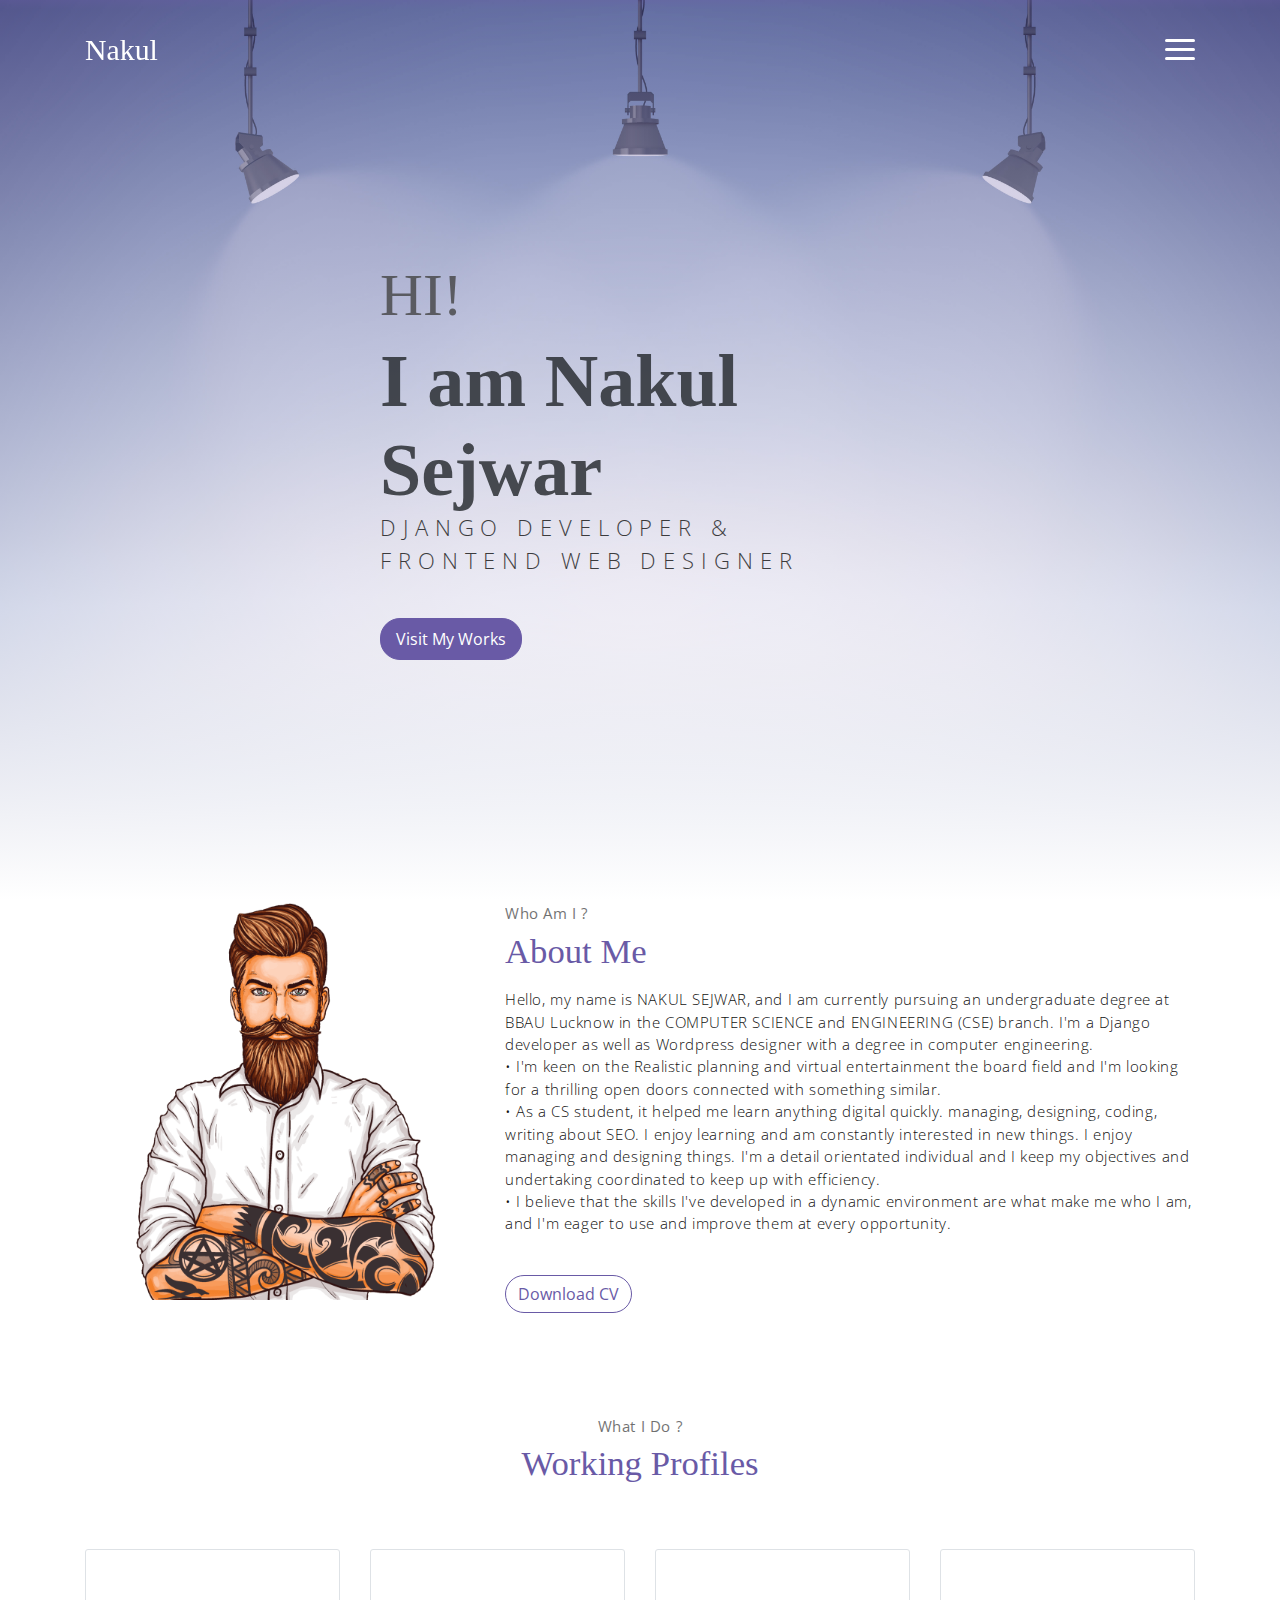
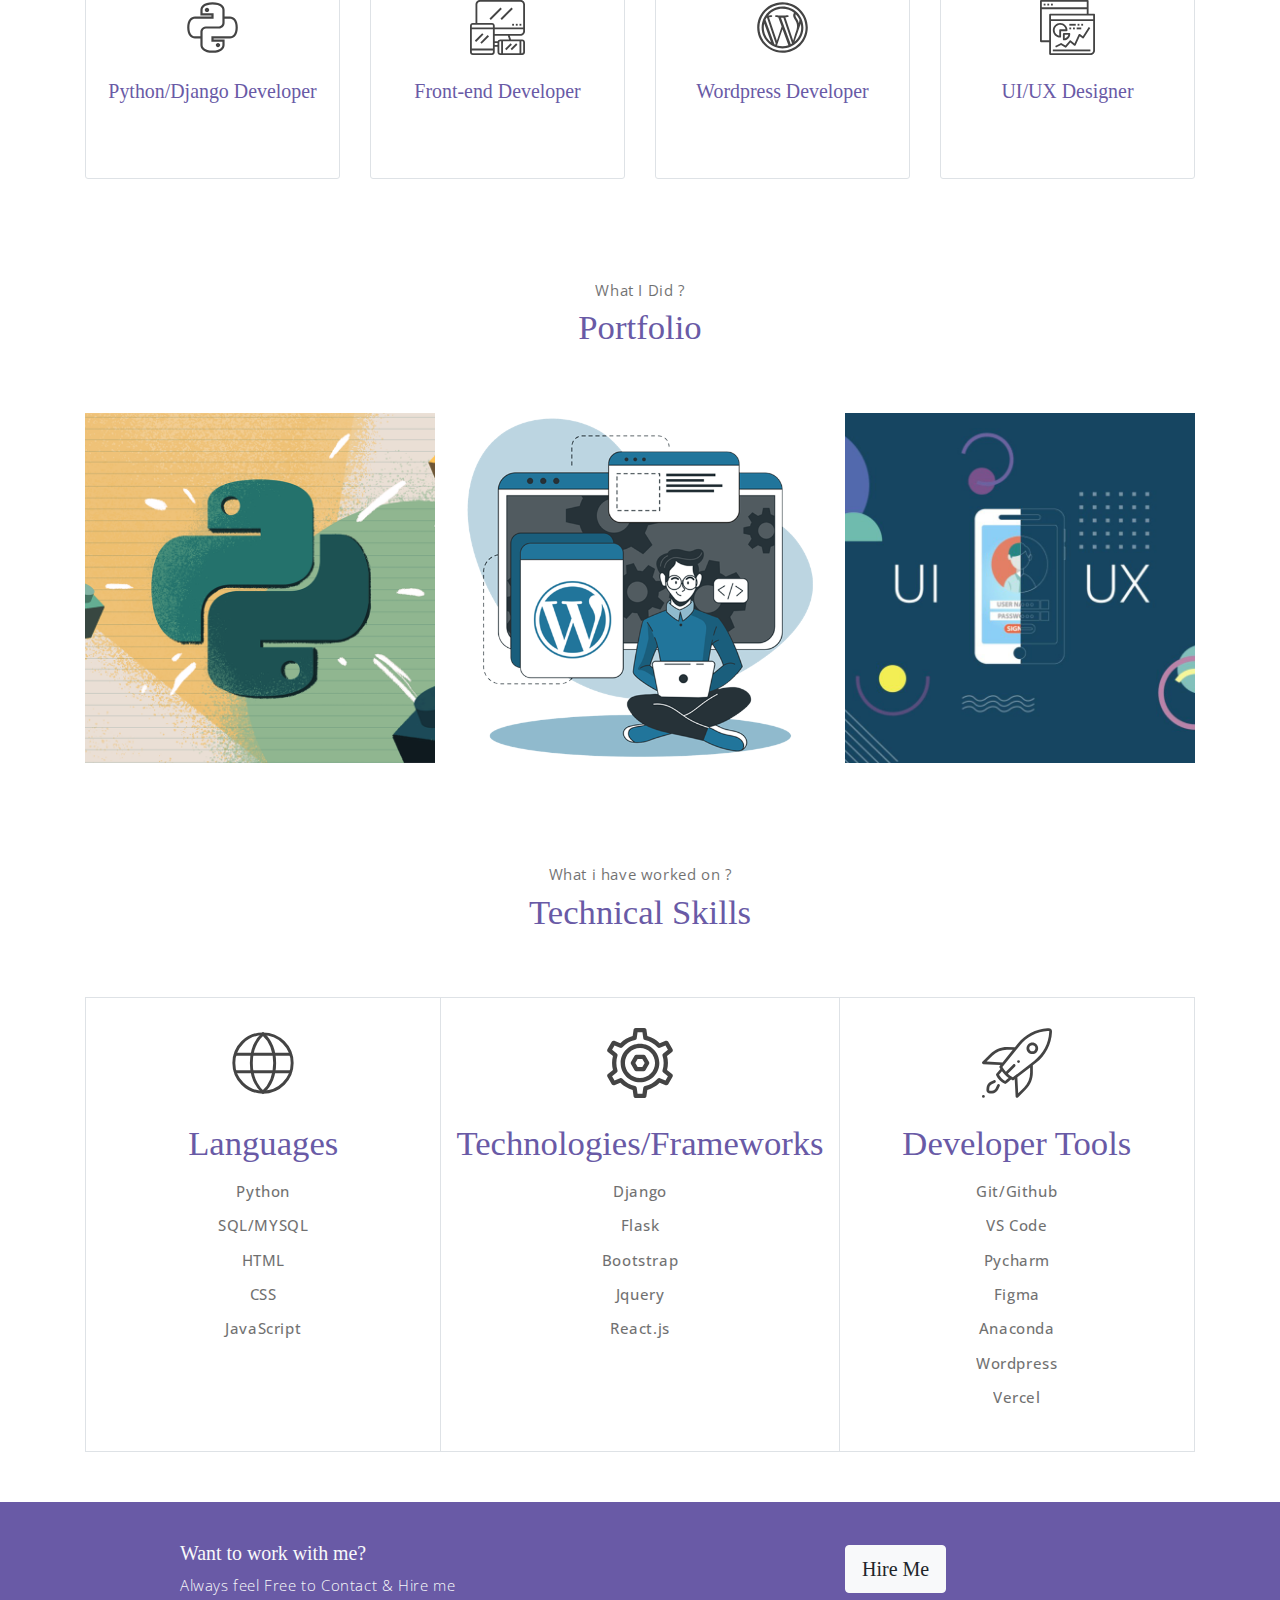
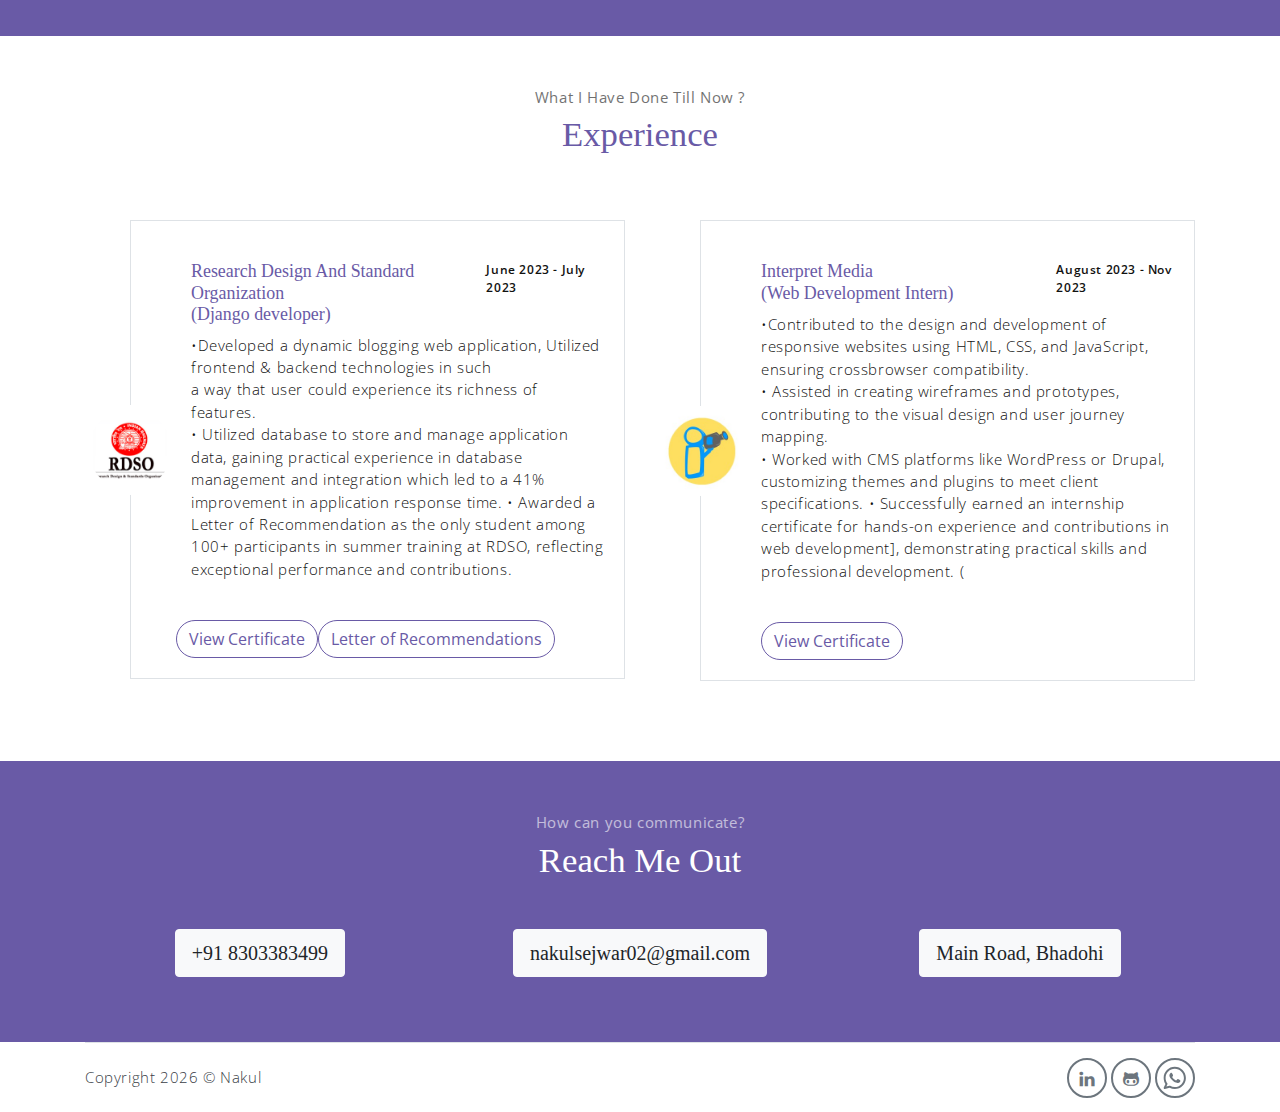
==== commit b7ea226a: "Update index.html" ====
--- a/index.html
+++ b/index.html
@@ -50,7 +50,7 @@
                 <span class="up">HI!</span>
                 <span class="down">I am Nakul Sejwar</span>
             </h1>
-            <p class="header-subtitle">FRONTEND WEB DESIGNER</p>            
+            <p class="header-subtitle">DJANGO DEVELOPER &<br>FRONTEND WEB DESIGNER</p>            
 
             <button class="btn btn-primary"><a class="link" style="color: #ffffff;" href="#portfolio">Visit My Works</a></button>
         </div>              
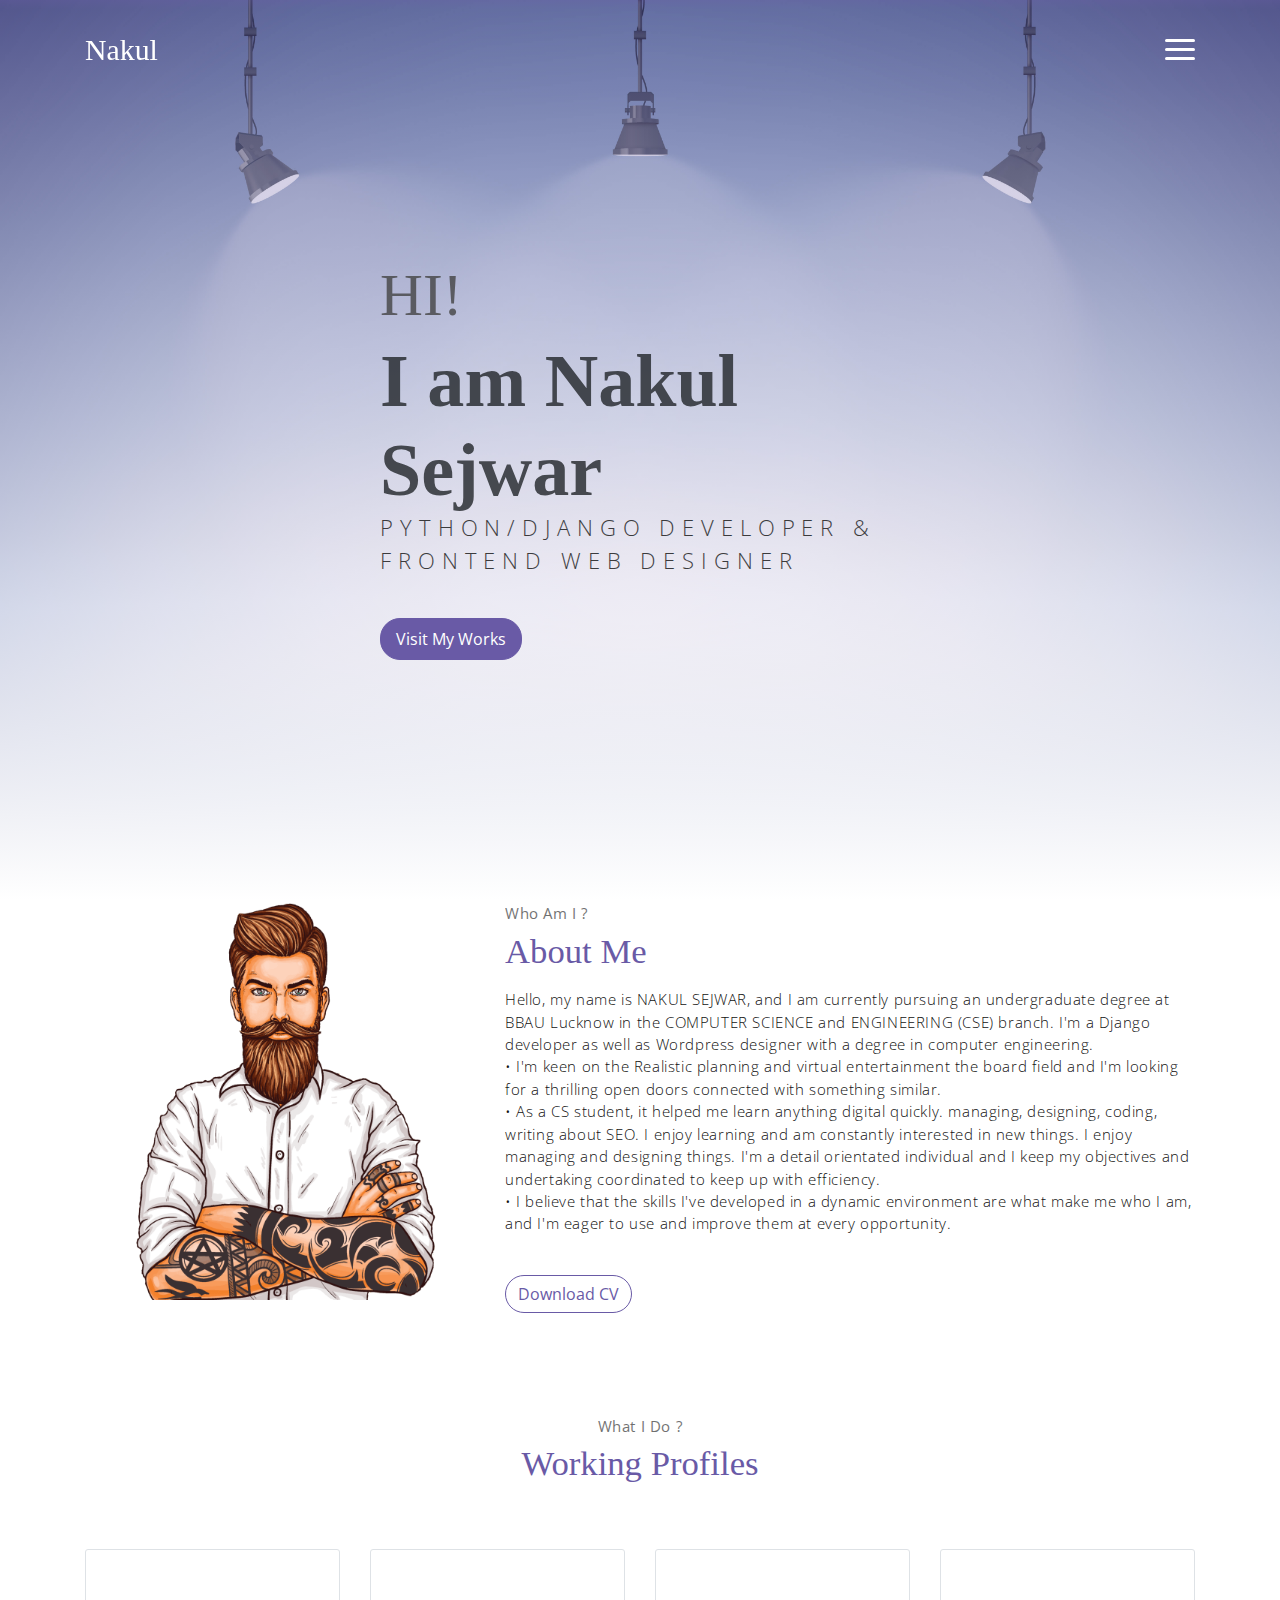
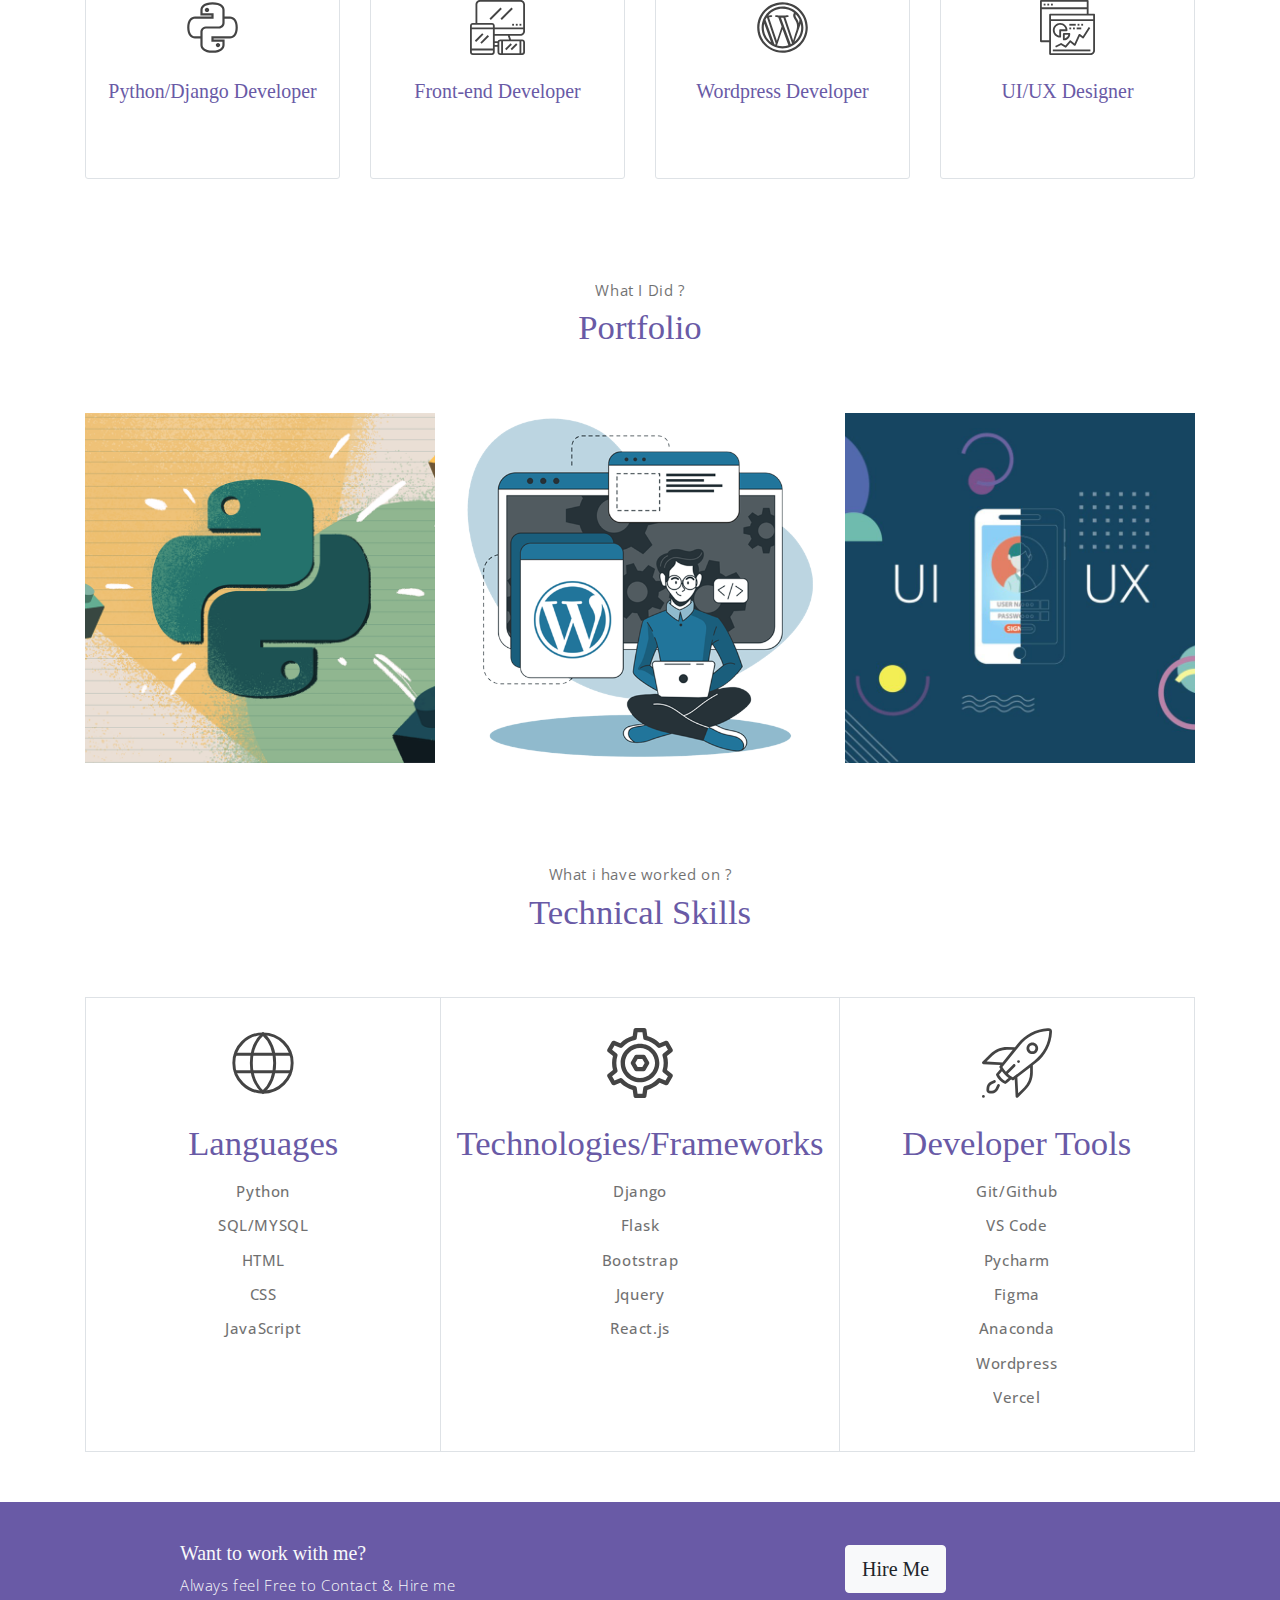
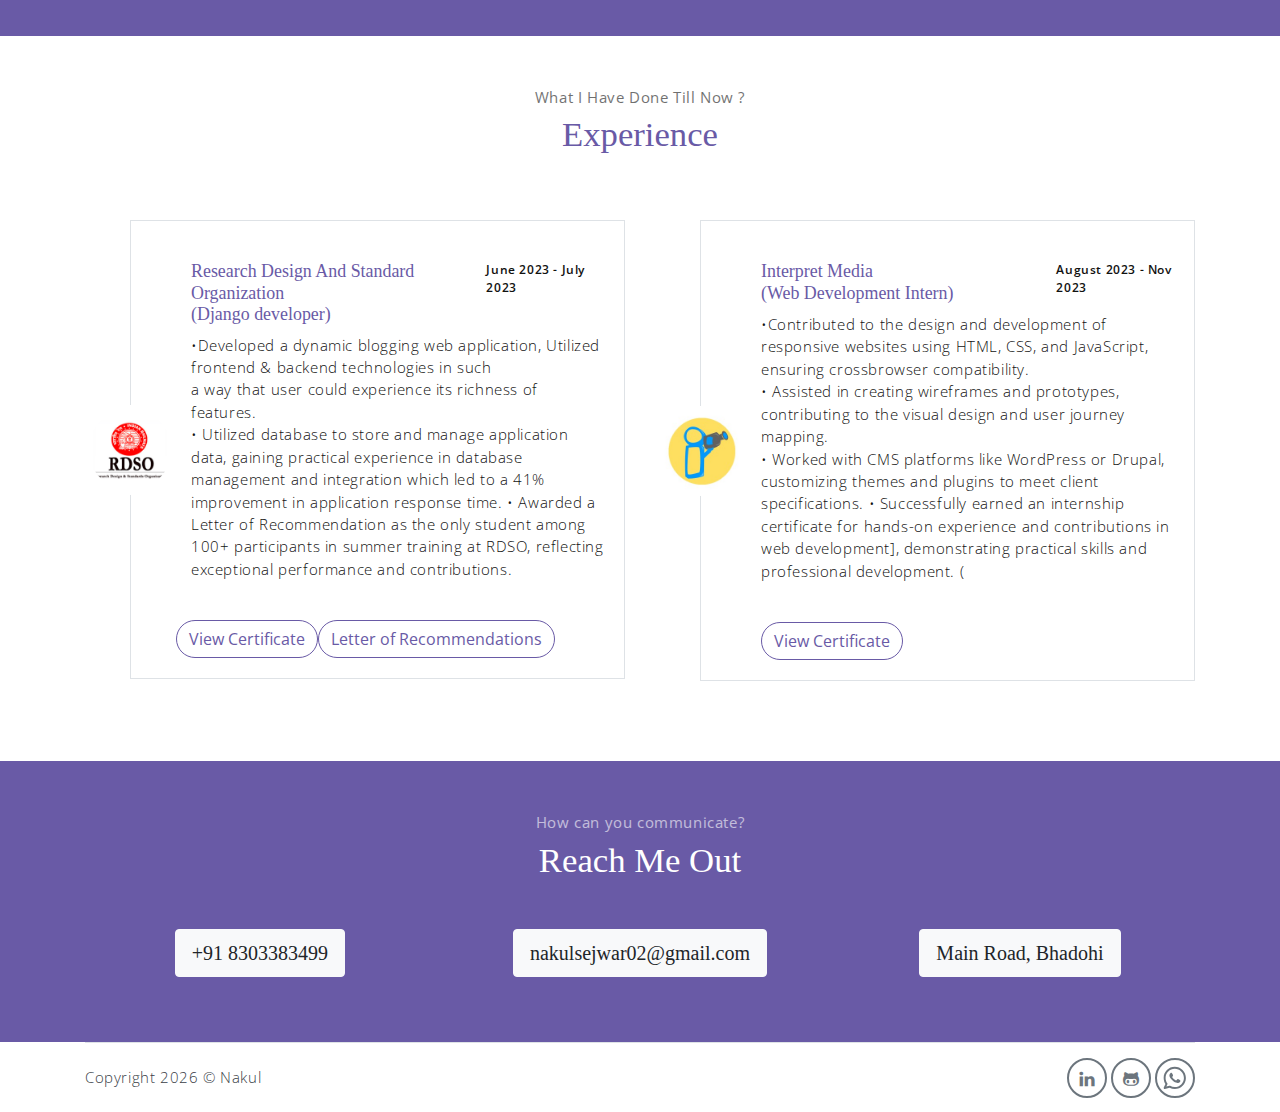
==== commit 0645a49e: "Update index.html" ====
--- a/index.html
+++ b/index.html
@@ -50,7 +50,7 @@
                 <span class="up">HI!</span>
                 <span class="down">I am Nakul Sejwar</span>
             </h1>
-            <p class="header-subtitle">DJANGO DEVELOPER &<br>FRONTEND WEB DESIGNER</p>            
+            <p class="header-subtitle">PYTHON/DJANGO DEVELOPER &<br>FRONTEND WEB DESIGNER</p>            
 
             <button class="btn btn-primary"><a class="link" style="color: #ffffff;" href="#portfolio">Visit My Works</a></button>
         </div>              
